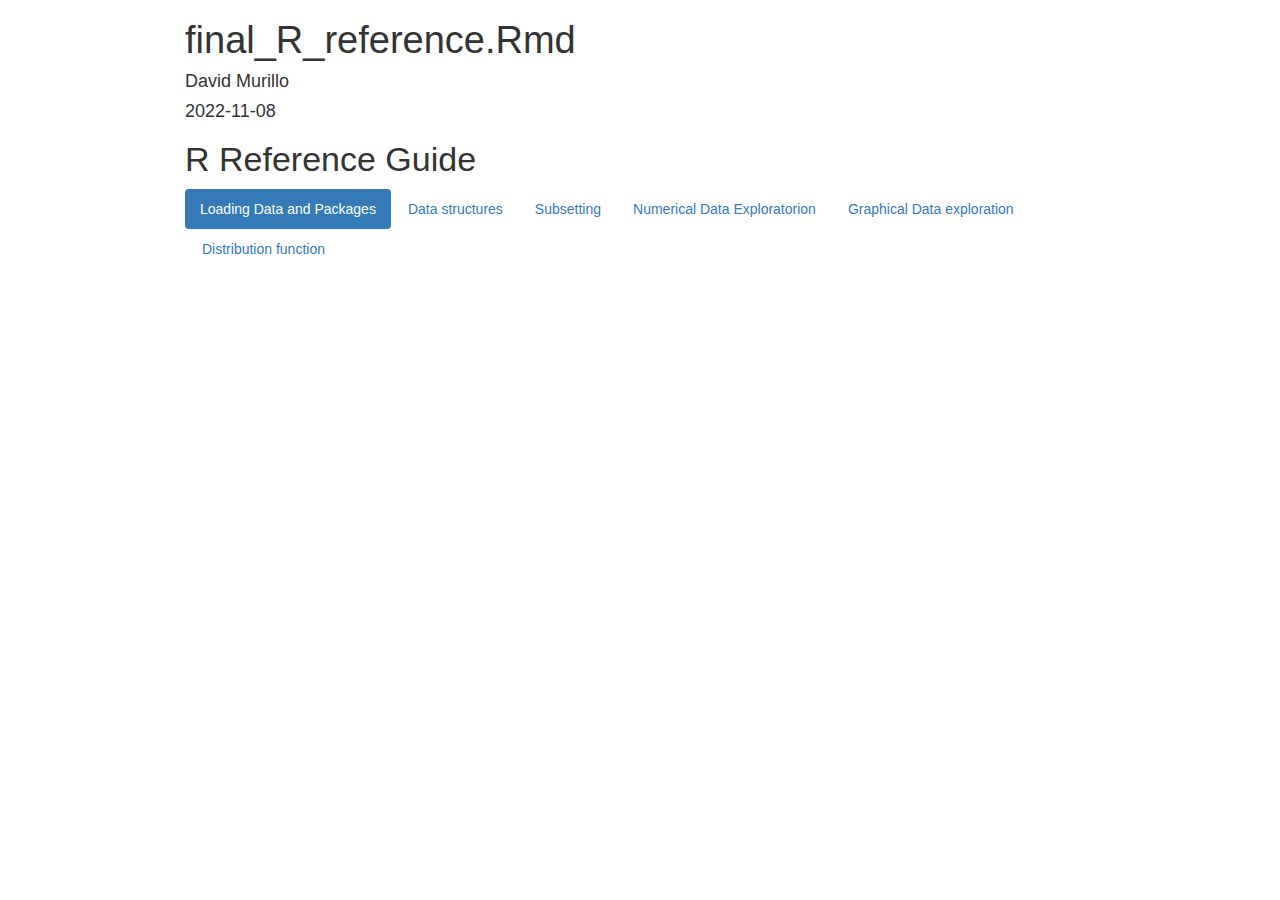
==== docs/final_R_reference.html @ 064cb868 "Add files via upload" ====
<!DOCTYPE html>

<html>

<head>

<meta charset="utf-8" />
<meta name="generator" content="pandoc" />
<meta http-equiv="X-UA-Compatible" content="IE=EDGE" />


<meta name="author" content="David Murillo" />

<meta name="date" content="2022-11-08" />

<title>final_R_reference.Rmd</title>

<script>// Pandoc 2.9 adds attributes on both header and div. We remove the former (to
// be compatible with the behavior of Pandoc < 2.8).
document.addEventListener('DOMContentLoaded', function(e) {
  var hs = document.querySelectorAll("div.section[class*='level'] > :first-child");
  var i, h, a;
  for (i = 0; i < hs.length; i++) {
    h = hs[i];
    if (!/^h[1-6]$/i.test(h.tagName)) continue;  // it should be a header h1-h6
    a = h.attributes;
    while (a.length > 0) h.removeAttribute(a[0].name);
  }
});
</script>
<script>/*! jQuery v3.6.0 | (c) OpenJS Foundation and other contributors | jquery.org/license */
!function(e,t){"use strict";"object"==typeof module&&"object"==typeof module.exports?module.exports=e.document?t(e,!0):function(e){if(!e.document)throw new Error("jQuery requires a window with a document");return t(e)}:t(e)}("undefined"!=typeof window?window:this,function(C,e){"use strict";var t=[],r=Object.getPrototypeOf,s=t.slice,g=t.flat?function(e){return t.flat.call(e)}:function(e){return t.concat.apply([],e)},u=t.push,i=t.indexOf,n={},o=n.toString,v=n.hasOwnProperty,a=v.toString,l=a.call(Object),y={},m=function(e){return"function"==typeof e&&"number"!=typeof e.nodeType&&"function"!=typeof e.item},x=function(e){return null!=e&&e===e.window},E=C.document,c={type:!0,src:!0,nonce:!0,noModule:!0};function b(e,t,n){var r,i,o=(n=n||E).createElement("script");if(o.text=e,t)for(r in c)(i=t[r]||t.getAttribute&&t.getAttribute(r))&&o.setAttribute(r,i);n.head.appendChild(o).parentNode.removeChild(o)}function w(e){return null==e?e+"":"object"==typeof e||"function"==typeof e?n[o.call(e)]||"object":typeof e}var f="3.6.0",S=function(e,t){return new S.fn.init(e,t)};function p(e){var t=!!e&&"length"in e&&e.length,n=w(e);return!m(e)&&!x(e)&&("array"===n||0===t||"number"==typeof t&&0<t&&t-1 in e)}S.fn=S.prototype={jquery:f,constructor:S,length:0,toArray:function(){return s.call(this)},get:function(e){return null==e?s.call(this):e<0?this[e+this.length]:this[e]},pushStack:function(e){var t=S.merge(this.constructor(),e);return t.prevObject=this,t},each:function(e){return S.each(this,e)},map:function(n){return this.pushStack(S.map(this,function(e,t){return n.call(e,t,e)}))},slice:function(){return this.pushStack(s.apply(this,arguments))},first:function(){return this.eq(0)},last:function(){return this.eq(-1)},even:function(){return this.pushStack(S.grep(this,function(e,t){return(t+1)%2}))},odd:function(){return this.pushStack(S.grep(this,function(e,t){return t%2}))},eq:function(e){var t=this.length,n=+e+(e<0?t:0);return this.pushStack(0<=n&&n<t?[this[n]]:[])},end:function(){return this.prevObject||this.constructor()},push:u,sort:t.sort,splice:t.splice},S.extend=S.fn.extend=function(){var e,t,n,r,i,o,a=arguments[0]||{},s=1,u=arguments.length,l=!1;for("boolean"==typeof a&&(l=a,a=arguments[s]||{},s++),"object"==typeof a||m(a)||(a={}),s===u&&(a=this,s--);s<u;s++)if(null!=(e=arguments[s]))for(t in e)r=e[t],"__proto__"!==t&&a!==r&&(l&&r&&(S.isPlainObject(r)||(i=Array.isArray(r)))?(n=a[t],o=i&&!Array.isArray(n)?[]:i||S.isPlainObject(n)?n:{},i=!1,a[t]=S.extend(l,o,r)):void 0!==r&&(a[t]=r));return a},S.extend({expando:"jQuery"+(f+Math.random()).replace(/\D/g,""),isReady:!0,error:function(e){throw new Error(e)},noop:function(){},isPlainObject:function(e){var t,n;return!(!e||"[object Object]"!==o.call(e))&&(!(t=r(e))||"function"==typeof(n=v.call(t,"constructor")&&t.constructor)&&a.call(n)===l)},isEmptyObject:function(e){var t;for(t in e)return!1;return!0},globalEval:function(e,t,n){b(e,{nonce:t&&t.nonce},n)},each:function(e,t){var n,r=0;if(p(e)){for(n=e.length;r<n;r++)if(!1===t.call(e[r],r,e[r]))break}else for(r in e)if(!1===t.call(e[r],r,e[r]))break;return e},makeArray:function(e,t){var n=t||[];return null!=e&&(p(Object(e))?S.merge(n,"string"==typeof e?[e]:e):u.call(n,e)),n},inArray:function(e,t,n){return null==t?-1:i.call(t,e,n)},merge:function(e,t){for(var n=+t.length,r=0,i=e.length;r<n;r++)e[i++]=t[r];return e.length=i,e},grep:function(e,t,n){for(var r=[],i=0,o=e.length,a=!n;i<o;i++)!t(e[i],i)!==a&&r.push(e[i]);return r},map:function(e,t,n){var r,i,o=0,a=[];if(p(e))for(r=e.length;o<r;o++)null!=(i=t(e[o],o,n))&&a.push(i);else for(o in e)null!=(i=t(e[o],o,n))&&a.push(i);return g(a)},guid:1,support:y}),"function"==typeof Symbol&&(S.fn[Symbol.iterator]=t[Symbol.iterator]),S.each("Boolean Number String Function Array Date RegExp Object Error Symbol".split(" "),function(e,t){n["[object "+t+"]"]=t.toLowerCase()});var d=function(n){var e,d,b,o,i,h,f,g,w,u,l,T,C,a,E,v,s,c,y,S="sizzle"+1*new Date,p=n.document,k=0,r=0,m=ue(),x=ue(),A=ue(),N=ue(),j=function(e,t){return e===t&&(l=!0),0},D={}.hasOwnProperty,t=[],q=t.pop,L=t.push,H=t.push,O=t.slice,P=function(e,t){for(var n=0,r=e.length;n<r;n++)if(e[n]===t)return n;return-1},R="checked|selected|async|autofocus|autoplay|controls|defer|disabled|hidden|ismap|loop|multiple|open|readonly|required|scoped",M="[\\x20\\t\\r\\n\\f]",I="(?:\\\\[\\da-fA-F]{1,6}"+M+"?|\\\\[^\\r\\n\\f]|[\\w-]|[^\0-\\x7f])+",W="\\["+M+"*("+I+")(?:"+M+"*([*^$|!~]?=)"+M+"*(?:'((?:\\\\.|[^\\\\'])*)'|\"((?:\\\\.|[^\\\\\"])*)\"|("+I+"))|)"+M+"*\\]",F=":("+I+")(?:\\((('((?:\\\\.|[^\\\\'])*)'|\"((?:\\\\.|[^\\\\\"])*)\")|((?:\\\\.|[^\\\\()[\\]]|"+W+")*)|.*)\\)|)",B=new RegExp(M+"+","g"),$=new RegExp("^"+M+"+|((?:^|[^\\\\])(?:\\\\.)*)"+M+"+$","g"),_=new RegExp("^"+M+"*,"+M+"*"),z=new RegExp("^"+M+"*([>+~]|"+M+")"+M+"*"),U=new RegExp(M+"|>"),X=new RegExp(F),V=new RegExp("^"+I+"$"),G={ID:new RegExp("^#("+I+")"),CLASS:new RegExp("^\\.("+I+")"),TAG:new RegExp("^("+I+"|[*])"),ATTR:new RegExp("^"+W),PSEUDO:new RegExp("^"+F),CHILD:new RegExp("^:(only|first|last|nth|nth-last)-(child|of-type)(?:\\("+M+"*(even|odd|(([+-]|)(\\d*)n|)"+M+"*(?:([+-]|)"+M+"*(\\d+)|))"+M+"*\\)|)","i"),bool:new RegExp("^(?:"+R+")$","i"),needsContext:new RegExp("^"+M+"*[>+~]|:(even|odd|eq|gt|lt|nth|first|last)(?:\\("+M+"*((?:-\\d)?\\d*)"+M+"*\\)|)(?=[^-]|$)","i")},Y=/HTML$/i,Q=/^(?:input|select|textarea|button)$/i,J=/^h\d$/i,K=/^[^{]+\{\s*\[native \w/,Z=/^(?:#([\w-]+)|(\w+)|\.([\w-]+))$/,ee=/[+~]/,te=new RegExp("\\\\[\\da-fA-F]{1,6}"+M+"?|\\\\([^\\r\\n\\f])","g"),ne=function(e,t){var n="0x"+e.slice(1)-65536;return t||(n<0?String.fromCharCode(n+65536):String.fromCharCode(n>>10|55296,1023&n|56320))},re=/([\0-\x1f\x7f]|^-?\d)|^-$|[^\0-\x1f\x7f-\uFFFF\w-]/g,ie=function(e,t){return t?"\0"===e?"\ufffd":e.slice(0,-1)+"\\"+e.charCodeAt(e.length-1).toString(16)+" ":"\\"+e},oe=function(){T()},ae=be(function(e){return!0===e.disabled&&"fieldset"===e.nodeName.toLowerCase()},{dir:"parentNode",next:"legend"});try{H.apply(t=O.call(p.childNodes),p.childNodes),t[p.childNodes.length].nodeType}catch(e){H={apply:t.length?function(e,t){L.apply(e,O.call(t))}:function(e,t){var n=e.length,r=0;while(e[n++]=t[r++]);e.length=n-1}}}function se(t,e,n,r){var i,o,a,s,u,l,c,f=e&&e.ownerDocument,p=e?e.nodeType:9;if(n=n||[],"string"!=typeof t||!t||1!==p&&9!==p&&11!==p)return n;if(!r&&(T(e),e=e||C,E)){if(11!==p&&(u=Z.exec(t)))if(i=u[1]){if(9===p){if(!(a=e.getElementById(i)))return n;if(a.id===i)return n.push(a),n}else if(f&&(a=f.getElementById(i))&&y(e,a)&&a.id===i)return n.push(a),n}else{if(u[2])return H.apply(n,e.getElementsByTagName(t)),n;if((i=u[3])&&d.getElementsByClassName&&e.getElementsByClassName)return H.apply(n,e.getElementsByClassName(i)),n}if(d.qsa&&!N[t+" "]&&(!v||!v.test(t))&&(1!==p||"object"!==e.nodeName.toLowerCase())){if(c=t,f=e,1===p&&(U.test(t)||z.test(t))){(f=ee.test(t)&&ye(e.parentNode)||e)===e&&d.scope||((s=e.getAttribute("id"))?s=s.replace(re,ie):e.setAttribute("id",s=S)),o=(l=h(t)).length;while(o--)l[o]=(s?"#"+s:":scope")+" "+xe(l[o]);c=l.join(",")}try{return H.apply(n,f.querySelectorAll(c)),n}catch(e){N(t,!0)}finally{s===S&&e.removeAttribute("id")}}}return g(t.replace($,"$1"),e,n,r)}function ue(){var r=[];return function e(t,n){return r.push(t+" ")>b.cacheLength&&delete e[r.shift()],e[t+" "]=n}}function le(e){return e[S]=!0,e}function ce(e){var t=C.createElement("fieldset");try{return!!e(t)}catch(e){return!1}finally{t.parentNode&&t.parentNode.removeChild(t),t=null}}function fe(e,t){var n=e.split("|"),r=n.length;while(r--)b.attrHandle[n[r]]=t}function pe(e,t){var n=t&&e,r=n&&1===e.nodeType&&1===t.nodeType&&e.sourceIndex-t.sourceIndex;if(r)return r;if(n)while(n=n.nextSibling)if(n===t)return-1;return e?1:-1}function de(t){return function(e){return"input"===e.nodeName.toLowerCase()&&e.type===t}}function he(n){return function(e){var t=e.nodeName.toLowerCase();return("input"===t||"button"===t)&&e.type===n}}function ge(t){return function(e){return"form"in e?e.parentNode&&!1===e.disabled?"label"in e?"label"in e.parentNode?e.parentNode.disabled===t:e.disabled===t:e.isDisabled===t||e.isDisabled!==!t&&ae(e)===t:e.disabled===t:"label"in e&&e.disabled===t}}function ve(a){return le(function(o){return o=+o,le(function(e,t){var n,r=a([],e.length,o),i=r.length;while(i--)e[n=r[i]]&&(e[n]=!(t[n]=e[n]))})})}function ye(e){return e&&"undefined"!=typeof e.getElementsByTagName&&e}for(e in d=se.support={},i=se.isXML=function(e){var t=e&&e.namespaceURI,n=e&&(e.ownerDocument||e).documentElement;return!Y.test(t||n&&n.nodeName||"HTML")},T=se.setDocument=function(e){var t,n,r=e?e.ownerDocument||e:p;return r!=C&&9===r.nodeType&&r.documentElement&&(a=(C=r).documentElement,E=!i(C),p!=C&&(n=C.defaultView)&&n.top!==n&&(n.addEventListener?n.addEventListener("unload",oe,!1):n.attachEvent&&n.attachEvent("onunload",oe)),d.scope=ce(function(e){return a.appendChild(e).appendChild(C.createElement("div")),"undefined"!=typeof e.querySelectorAll&&!e.querySelectorAll(":scope fieldset div").length}),d.attributes=ce(function(e){return e.className="i",!e.getAttribute("className")}),d.getElementsByTagName=ce(function(e){return e.appendChild(C.createComment("")),!e.getElementsByTagName("*").length}),d.getElementsByClassName=K.test(C.getElementsByClassName),d.getById=ce(function(e){return a.appendChild(e).id=S,!C.getElementsByName||!C.getElementsByName(S).length}),d.getById?(b.filter.ID=function(e){var t=e.replace(te,ne);return function(e){return e.getAttribute("id")===t}},b.find.ID=function(e,t){if("undefined"!=typeof t.getElementById&&E){var n=t.getElementById(e);return n?[n]:[]}}):(b.filter.ID=function(e){var n=e.replace(te,ne);return function(e){var t="undefined"!=typeof e.getAttributeNode&&e.getAttributeNode("id");return t&&t.value===n}},b.find.ID=function(e,t){if("undefined"!=typeof t.getElementById&&E){var n,r,i,o=t.getElementById(e);if(o){if((n=o.getAttributeNode("id"))&&n.value===e)return[o];i=t.getElementsByName(e),r=0;while(o=i[r++])if((n=o.getAttributeNode("id"))&&n.value===e)return[o]}return[]}}),b.find.TAG=d.getElementsByTagName?function(e,t){return"undefined"!=typeof t.getElementsByTagName?t.getElementsByTagName(e):d.qsa?t.querySelectorAll(e):void 0}:function(e,t){var n,r=[],i=0,o=t.getElementsByTagName(e);if("*"===e){while(n=o[i++])1===n.nodeType&&r.push(n);return r}return o},b.find.CLASS=d.getElementsByClassName&&function(e,t){if("undefined"!=typeof t.getElementsByClassName&&E)return t.getElementsByClassName(e)},s=[],v=[],(d.qsa=K.test(C.querySelectorAll))&&(ce(function(e){var t;a.appendChild(e).innerHTML="<a id='"+S+"'></a><select id='"+S+"-\r\\' msallowcapture=''><option selected=''></option></select>",e.querySelectorAll("[msallowcapture^='']").length&&v.push("[*^$]="+M+"*(?:''|\"\")"),e.querySelectorAll("[selected]").length||v.push("\\["+M+"*(?:value|"+R+")"),e.querySelectorAll("[id~="+S+"-]").length||v.push("~="),(t=C.createElement("input")).setAttribute("name",""),e.appendChild(t),e.querySelectorAll("[name='']").length||v.push("\\["+M+"*name"+M+"*="+M+"*(?:''|\"\")"),e.querySelectorAll(":checked").length||v.push(":checked"),e.querySelectorAll("a#"+S+"+*").length||v.push(".#.+[+~]"),e.querySelectorAll("\\\f"),v.push("[\\r\\n\\f]")}),ce(function(e){e.innerHTML="<a href='' disabled='disabled'></a><select disabled='disabled'><option/></select>";var t=C.createElement("input");t.setAttribute("type","hidden"),e.appendChild(t).setAttribute("name","D"),e.querySelectorAll("[name=d]").length&&v.push("name"+M+"*[*^$|!~]?="),2!==e.querySelectorAll(":enabled").length&&v.push(":enabled",":disabled"),a.appendChild(e).disabled=!0,2!==e.querySelectorAll(":disabled").length&&v.push(":enabled",":disabled"),e.querySelectorAll("*,:x"),v.push(",.*:")})),(d.matchesSelector=K.test(c=a.matches||a.webkitMatchesSelector||a.mozMatchesSelector||a.oMatchesSelector||a.msMatchesSelector))&&ce(function(e){d.disconnectedMatch=c.call(e,"*"),c.call(e,"[s!='']:x"),s.push("!=",F)}),v=v.length&&new RegExp(v.join("|")),s=s.length&&new RegExp(s.join("|")),t=K.test(a.compareDocumentPosition),y=t||K.test(a.contains)?function(e,t){var n=9===e.nodeType?e.documentElement:e,r=t&&t.parentNode;return e===r||!(!r||1!==r.nodeType||!(n.contains?n.contains(r):e.compareDocumentPosition&&16&e.compareDocumentPosition(r)))}:function(e,t){if(t)while(t=t.parentNode)if(t===e)return!0;return!1},j=t?function(e,t){if(e===t)return l=!0,0;var n=!e.compareDocumentPosition-!t.compareDocumentPosition;return n||(1&(n=(e.ownerDocument||e)==(t.ownerDocument||t)?e.compareDocumentPosition(t):1)||!d.sortDetached&&t.compareDocumentPosition(e)===n?e==C||e.ownerDocument==p&&y(p,e)?-1:t==C||t.ownerDocument==p&&y(p,t)?1:u?P(u,e)-P(u,t):0:4&n?-1:1)}:function(e,t){if(e===t)return l=!0,0;var n,r=0,i=e.parentNode,o=t.parentNode,a=[e],s=[t];if(!i||!o)return e==C?-1:t==C?1:i?-1:o?1:u?P(u,e)-P(u,t):0;if(i===o)return pe(e,t);n=e;while(n=n.parentNode)a.unshift(n);n=t;while(n=n.parentNode)s.unshift(n);while(a[r]===s[r])r++;return r?pe(a[r],s[r]):a[r]==p?-1:s[r]==p?1:0}),C},se.matches=function(e,t){return se(e,null,null,t)},se.matchesSelector=function(e,t){if(T(e),d.matchesSelector&&E&&!N[t+" "]&&(!s||!s.test(t))&&(!v||!v.test(t)))try{var n=c.call(e,t);if(n||d.disconnectedMatch||e.document&&11!==e.document.nodeType)return n}catch(e){N(t,!0)}return 0<se(t,C,null,[e]).length},se.contains=function(e,t){return(e.ownerDocument||e)!=C&&T(e),y(e,t)},se.attr=function(e,t){(e.ownerDocument||e)!=C&&T(e);var n=b.attrHandle[t.toLowerCase()],r=n&&D.call(b.attrHandle,t.toLowerCase())?n(e,t,!E):void 0;return void 0!==r?r:d.attributes||!E?e.getAttribute(t):(r=e.getAttributeNode(t))&&r.specified?r.value:null},se.escape=function(e){return(e+"").replace(re,ie)},se.error=function(e){throw new Error("Syntax error, unrecognized expression: "+e)},se.uniqueSort=function(e){var t,n=[],r=0,i=0;if(l=!d.detectDuplicates,u=!d.sortStable&&e.slice(0),e.sort(j),l){while(t=e[i++])t===e[i]&&(r=n.push(i));while(r--)e.splice(n[r],1)}return u=null,e},o=se.getText=function(e){var t,n="",r=0,i=e.nodeType;if(i){if(1===i||9===i||11===i){if("string"==typeof e.textContent)return e.textContent;for(e=e.firstChild;e;e=e.nextSibling)n+=o(e)}else if(3===i||4===i)return e.nodeValue}else while(t=e[r++])n+=o(t);return n},(b=se.selectors={cacheLength:50,createPseudo:le,match:G,attrHandle:{},find:{},relative:{">":{dir:"parentNode",first:!0}," ":{dir:"parentNode"},"+":{dir:"previousSibling",first:!0},"~":{dir:"previousSibling"}},preFilter:{ATTR:function(e){return e[1]=e[1].replace(te,ne),e[3]=(e[3]||e[4]||e[5]||"").replace(te,ne),"~="===e[2]&&(e[3]=" "+e[3]+" "),e.slice(0,4)},CHILD:function(e){return e[1]=e[1].toLowerCase(),"nth"===e[1].slice(0,3)?(e[3]||se.error(e[0]),e[4]=+(e[4]?e[5]+(e[6]||1):2*("even"===e[3]||"odd"===e[3])),e[5]=+(e[7]+e[8]||"odd"===e[3])):e[3]&&se.error(e[0]),e},PSEUDO:function(e){var t,n=!e[6]&&e[2];return G.CHILD.test(e[0])?null:(e[3]?e[2]=e[4]||e[5]||"":n&&X.test(n)&&(t=h(n,!0))&&(t=n.indexOf(")",n.length-t)-n.length)&&(e[0]=e[0].slice(0,t),e[2]=n.slice(0,t)),e.slice(0,3))}},filter:{TAG:function(e){var t=e.replace(te,ne).toLowerCase();return"*"===e?function(){return!0}:function(e){return e.nodeName&&e.nodeName.toLowerCase()===t}},CLASS:function(e){var t=m[e+" "];return t||(t=new RegExp("(^|"+M+")"+e+"("+M+"|$)"))&&m(e,function(e){return t.test("string"==typeof e.className&&e.className||"undefined"!=typeof e.getAttribute&&e.getAttribute("class")||"")})},ATTR:function(n,r,i){return function(e){var t=se.attr(e,n);return null==t?"!="===r:!r||(t+="","="===r?t===i:"!="===r?t!==i:"^="===r?i&&0===t.indexOf(i):"*="===r?i&&-1<t.indexOf(i):"$="===r?i&&t.slice(-i.length)===i:"~="===r?-1<(" "+t.replace(B," ")+" ").indexOf(i):"|="===r&&(t===i||t.slice(0,i.length+1)===i+"-"))}},CHILD:function(h,e,t,g,v){var y="nth"!==h.slice(0,3),m="last"!==h.slice(-4),x="of-type"===e;return 1===g&&0===v?function(e){return!!e.parentNode}:function(e,t,n){var r,i,o,a,s,u,l=y!==m?"nextSibling":"previousSibling",c=e.parentNode,f=x&&e.nodeName.toLowerCase(),p=!n&&!x,d=!1;if(c){if(y){while(l){a=e;while(a=a[l])if(x?a.nodeName.toLowerCase()===f:1===a.nodeType)return!1;u=l="only"===h&&!u&&"nextSibling"}return!0}if(u=[m?c.firstChild:c.lastChild],m&&p){d=(s=(r=(i=(o=(a=c)[S]||(a[S]={}))[a.uniqueID]||(o[a.uniqueID]={}))[h]||[])[0]===k&&r[1])&&r[2],a=s&&c.childNodes[s];while(a=++s&&a&&a[l]||(d=s=0)||u.pop())if(1===a.nodeType&&++d&&a===e){i[h]=[k,s,d];break}}else if(p&&(d=s=(r=(i=(o=(a=e)[S]||(a[S]={}))[a.uniqueID]||(o[a.uniqueID]={}))[h]||[])[0]===k&&r[1]),!1===d)while(a=++s&&a&&a[l]||(d=s=0)||u.pop())if((x?a.nodeName.toLowerCase()===f:1===a.nodeType)&&++d&&(p&&((i=(o=a[S]||(a[S]={}))[a.uniqueID]||(o[a.uniqueID]={}))[h]=[k,d]),a===e))break;return(d-=v)===g||d%g==0&&0<=d/g}}},PSEUDO:function(e,o){var t,a=b.pseudos[e]||b.setFilters[e.toLowerCase()]||se.error("unsupported pseudo: "+e);return a[S]?a(o):1<a.length?(t=[e,e,"",o],b.setFilters.hasOwnProperty(e.toLowerCase())?le(function(e,t){var n,r=a(e,o),i=r.length;while(i--)e[n=P(e,r[i])]=!(t[n]=r[i])}):function(e){return a(e,0,t)}):a}},pseudos:{not:le(function(e){var r=[],i=[],s=f(e.replace($,"$1"));return s[S]?le(function(e,t,n,r){var i,o=s(e,null,r,[]),a=e.length;while(a--)(i=o[a])&&(e[a]=!(t[a]=i))}):function(e,t,n){return r[0]=e,s(r,null,n,i),r[0]=null,!i.pop()}}),has:le(function(t){return function(e){return 0<se(t,e).length}}),contains:le(function(t){return t=t.replace(te,ne),function(e){return-1<(e.textContent||o(e)).indexOf(t)}}),lang:le(function(n){return V.test(n||"")||se.error("unsupported lang: "+n),n=n.replace(te,ne).toLowerCase(),function(e){var t;do{if(t=E?e.lang:e.getAttribute("xml:lang")||e.getAttribute("lang"))return(t=t.toLowerCase())===n||0===t.indexOf(n+"-")}while((e=e.parentNode)&&1===e.nodeType);return!1}}),target:function(e){var t=n.location&&n.location.hash;return t&&t.slice(1)===e.id},root:function(e){return e===a},focus:function(e){return e===C.activeElement&&(!C.hasFocus||C.hasFocus())&&!!(e.type||e.href||~e.tabIndex)},enabled:ge(!1),disabled:ge(!0),checked:function(e){var t=e.nodeName.toLowerCase();return"input"===t&&!!e.checked||"option"===t&&!!e.selected},selected:function(e){return e.parentNode&&e.parentNode.selectedIndex,!0===e.selected},empty:function(e){for(e=e.firstChild;e;e=e.nextSibling)if(e.nodeType<6)return!1;return!0},parent:function(e){return!b.pseudos.empty(e)},header:function(e){return J.test(e.nodeName)},input:function(e){return Q.test(e.nodeName)},button:function(e){var t=e.nodeName.toLowerCase();return"input"===t&&"button"===e.type||"button"===t},text:function(e){var t;return"input"===e.nodeName.toLowerCase()&&"text"===e.type&&(null==(t=e.getAttribute("type"))||"text"===t.toLowerCase())},first:ve(function(){return[0]}),last:ve(function(e,t){return[t-1]}),eq:ve(function(e,t,n){return[n<0?n+t:n]}),even:ve(function(e,t){for(var n=0;n<t;n+=2)e.push(n);return e}),odd:ve(function(e,t){for(var n=1;n<t;n+=2)e.push(n);return e}),lt:ve(function(e,t,n){for(var r=n<0?n+t:t<n?t:n;0<=--r;)e.push(r);return e}),gt:ve(function(e,t,n){for(var r=n<0?n+t:n;++r<t;)e.push(r);return e})}}).pseudos.nth=b.pseudos.eq,{radio:!0,checkbox:!0,file:!0,password:!0,image:!0})b.pseudos[e]=de(e);for(e in{submit:!0,reset:!0})b.pseudos[e]=he(e);function me(){}function xe(e){for(var t=0,n=e.length,r="";t<n;t++)r+=e[t].value;return r}function be(s,e,t){var u=e.dir,l=e.next,c=l||u,f=t&&"parentNode"===c,p=r++;return e.first?function(e,t,n){while(e=e[u])if(1===e.nodeType||f)return s(e,t,n);return!1}:function(e,t,n){var r,i,o,a=[k,p];if(n){while(e=e[u])if((1===e.nodeType||f)&&s(e,t,n))return!0}else while(e=e[u])if(1===e.nodeType||f)if(i=(o=e[S]||(e[S]={}))[e.uniqueID]||(o[e.uniqueID]={}),l&&l===e.nodeName.toLowerCase())e=e[u]||e;else{if((r=i[c])&&r[0]===k&&r[1]===p)return a[2]=r[2];if((i[c]=a)[2]=s(e,t,n))return!0}return!1}}function we(i){return 1<i.length?function(e,t,n){var r=i.length;while(r--)if(!i[r](e,t,n))return!1;return!0}:i[0]}function Te(e,t,n,r,i){for(var o,a=[],s=0,u=e.length,l=null!=t;s<u;s++)(o=e[s])&&(n&&!n(o,r,i)||(a.push(o),l&&t.push(s)));return a}function Ce(d,h,g,v,y,e){return v&&!v[S]&&(v=Ce(v)),y&&!y[S]&&(y=Ce(y,e)),le(function(e,t,n,r){var i,o,a,s=[],u=[],l=t.length,c=e||function(e,t,n){for(var r=0,i=t.length;r<i;r++)se(e,t[r],n);return n}(h||"*",n.nodeType?[n]:n,[]),f=!d||!e&&h?c:Te(c,s,d,n,r),p=g?y||(e?d:l||v)?[]:t:f;if(g&&g(f,p,n,r),v){i=Te(p,u),v(i,[],n,r),o=i.length;while(o--)(a=i[o])&&(p[u[o]]=!(f[u[o]]=a))}if(e){if(y||d){if(y){i=[],o=p.length;while(o--)(a=p[o])&&i.push(f[o]=a);y(null,p=[],i,r)}o=p.length;while(o--)(a=p[o])&&-1<(i=y?P(e,a):s[o])&&(e[i]=!(t[i]=a))}}else p=Te(p===t?p.splice(l,p.length):p),y?y(null,t,p,r):H.apply(t,p)})}function Ee(e){for(var i,t,n,r=e.length,o=b.relative[e[0].type],a=o||b.relative[" "],s=o?1:0,u=be(function(e){return e===i},a,!0),l=be(function(e){return-1<P(i,e)},a,!0),c=[function(e,t,n){var r=!o&&(n||t!==w)||((i=t).nodeType?u(e,t,n):l(e,t,n));return i=null,r}];s<r;s++)if(t=b.relative[e[s].type])c=[be(we(c),t)];else{if((t=b.filter[e[s].type].apply(null,e[s].matches))[S]){for(n=++s;n<r;n++)if(b.relative[e[n].type])break;return Ce(1<s&&we(c),1<s&&xe(e.slice(0,s-1).concat({value:" "===e[s-2].type?"*":""})).replace($,"$1"),t,s<n&&Ee(e.slice(s,n)),n<r&&Ee(e=e.slice(n)),n<r&&xe(e))}c.push(t)}return we(c)}return me.prototype=b.filters=b.pseudos,b.setFilters=new me,h=se.tokenize=function(e,t){var n,r,i,o,a,s,u,l=x[e+" "];if(l)return t?0:l.slice(0);a=e,s=[],u=b.preFilter;while(a){for(o in n&&!(r=_.exec(a))||(r&&(a=a.slice(r[0].length)||a),s.push(i=[])),n=!1,(r=z.exec(a))&&(n=r.shift(),i.push({value:n,type:r[0].replace($," ")}),a=a.slice(n.length)),b.filter)!(r=G[o].exec(a))||u[o]&&!(r=u[o](r))||(n=r.shift(),i.push({value:n,type:o,matches:r}),a=a.slice(n.length));if(!n)break}return t?a.length:a?se.error(e):x(e,s).slice(0)},f=se.compile=function(e,t){var n,v,y,m,x,r,i=[],o=[],a=A[e+" "];if(!a){t||(t=h(e)),n=t.length;while(n--)(a=Ee(t[n]))[S]?i.push(a):o.push(a);(a=A(e,(v=o,m=0<(y=i).length,x=0<v.length,r=function(e,t,n,r,i){var o,a,s,u=0,l="0",c=e&&[],f=[],p=w,d=e||x&&b.find.TAG("*",i),h=k+=null==p?1:Math.random()||.1,g=d.length;for(i&&(w=t==C||t||i);l!==g&&null!=(o=d[l]);l++){if(x&&o){a=0,t||o.ownerDocument==C||(T(o),n=!E);while(s=v[a++])if(s(o,t||C,n)){r.push(o);break}i&&(k=h)}m&&((o=!s&&o)&&u--,e&&c.push(o))}if(u+=l,m&&l!==u){a=0;while(s=y[a++])s(c,f,t,n);if(e){if(0<u)while(l--)c[l]||f[l]||(f[l]=q.call(r));f=Te(f)}H.apply(r,f),i&&!e&&0<f.length&&1<u+y.length&&se.uniqueSort(r)}return i&&(k=h,w=p),c},m?le(r):r))).selector=e}return a},g=se.select=function(e,t,n,r){var i,o,a,s,u,l="function"==typeof e&&e,c=!r&&h(e=l.selector||e);if(n=n||[],1===c.length){if(2<(o=c[0]=c[0].slice(0)).length&&"ID"===(a=o[0]).type&&9===t.nodeType&&E&&b.relative[o[1].type]){if(!(t=(b.find.ID(a.matches[0].replace(te,ne),t)||[])[0]))return n;l&&(t=t.parentNode),e=e.slice(o.shift().value.length)}i=G.needsContext.test(e)?0:o.length;while(i--){if(a=o[i],b.relative[s=a.type])break;if((u=b.find[s])&&(r=u(a.matches[0].replace(te,ne),ee.test(o[0].type)&&ye(t.parentNode)||t))){if(o.splice(i,1),!(e=r.length&&xe(o)))return H.apply(n,r),n;break}}}return(l||f(e,c))(r,t,!E,n,!t||ee.test(e)&&ye(t.parentNode)||t),n},d.sortStable=S.split("").sort(j).join("")===S,d.detectDuplicates=!!l,T(),d.sortDetached=ce(function(e){return 1&e.compareDocumentPosition(C.createElement("fieldset"))}),ce(function(e){return e.innerHTML="<a href='#'></a>","#"===e.firstChild.getAttribute("href")})||fe("type|href|height|width",function(e,t,n){if(!n)return e.getAttribute(t,"type"===t.toLowerCase()?1:2)}),d.attributes&&ce(function(e){return e.innerHTML="<input/>",e.firstChild.setAttribute("value",""),""===e.firstChild.getAttribute("value")})||fe("value",function(e,t,n){if(!n&&"input"===e.nodeName.toLowerCase())return e.defaultValue}),ce(function(e){return null==e.getAttribute("disabled")})||fe(R,function(e,t,n){var r;if(!n)return!0===e[t]?t.toLowerCase():(r=e.getAttributeNode(t))&&r.specified?r.value:null}),se}(C);S.find=d,S.expr=d.selectors,S.expr[":"]=S.expr.pseudos,S.uniqueSort=S.unique=d.uniqueSort,S.text=d.getText,S.isXMLDoc=d.isXML,S.contains=d.contains,S.escapeSelector=d.escape;var h=function(e,t,n){var r=[],i=void 0!==n;while((e=e[t])&&9!==e.nodeType)if(1===e.nodeType){if(i&&S(e).is(n))break;r.push(e)}return r},T=function(e,t){for(var n=[];e;e=e.nextSibling)1===e.nodeType&&e!==t&&n.push(e);return n},k=S.expr.match.needsContext;function A(e,t){return e.nodeName&&e.nodeName.toLowerCase()===t.toLowerCase()}var N=/^<([a-z][^\/\0>:\x20\t\r\n\f]*)[\x20\t\r\n\f]*\/?>(?:<\/\1>|)$/i;function j(e,n,r){return m(n)?S.grep(e,function(e,t){return!!n.call(e,t,e)!==r}):n.nodeType?S.grep(e,function(e){return e===n!==r}):"string"!=typeof n?S.grep(e,function(e){return-1<i.call(n,e)!==r}):S.filter(n,e,r)}S.filter=function(e,t,n){var r=t[0];return n&&(e=":not("+e+")"),1===t.length&&1===r.nodeType?S.find.matchesSelector(r,e)?[r]:[]:S.find.matches(e,S.grep(t,function(e){return 1===e.nodeType}))},S.fn.extend({find:function(e){var t,n,r=this.length,i=this;if("string"!=typeof e)return this.pushStack(S(e).filter(function(){for(t=0;t<r;t++)if(S.contains(i[t],this))return!0}));for(n=this.pushStack([]),t=0;t<r;t++)S.find(e,i[t],n);return 1<r?S.uniqueSort(n):n},filter:function(e){return this.pushStack(j(this,e||[],!1))},not:function(e){return this.pushStack(j(this,e||[],!0))},is:function(e){return!!j(this,"string"==typeof e&&k.test(e)?S(e):e||[],!1).length}});var D,q=/^(?:\s*(<[\w\W]+>)[^>]*|#([\w-]+))$/;(S.fn.init=function(e,t,n){var r,i;if(!e)return this;if(n=n||D,"string"==typeof e){if(!(r="<"===e[0]&&">"===e[e.length-1]&&3<=e.length?[null,e,null]:q.exec(e))||!r[1]&&t)return!t||t.jquery?(t||n).find(e):this.constructor(t).find(e);if(r[1]){if(t=t instanceof S?t[0]:t,S.merge(this,S.parseHTML(r[1],t&&t.nodeType?t.ownerDocument||t:E,!0)),N.test(r[1])&&S.isPlainObject(t))for(r in t)m(this[r])?this[r](t[r]):this.attr(r,t[r]);return this}return(i=E.getElementById(r[2]))&&(this[0]=i,this.length=1),this}return e.nodeType?(this[0]=e,this.length=1,this):m(e)?void 0!==n.ready?n.ready(e):e(S):S.makeArray(e,this)}).prototype=S.fn,D=S(E);var L=/^(?:parents|prev(?:Until|All))/,H={children:!0,contents:!0,next:!0,prev:!0};function O(e,t){while((e=e[t])&&1!==e.nodeType);return e}S.fn.extend({has:function(e){var t=S(e,this),n=t.length;return this.filter(function(){for(var e=0;e<n;e++)if(S.contains(this,t[e]))return!0})},closest:function(e,t){var n,r=0,i=this.length,o=[],a="string"!=typeof e&&S(e);if(!k.test(e))for(;r<i;r++)for(n=this[r];n&&n!==t;n=n.parentNode)if(n.nodeType<11&&(a?-1<a.index(n):1===n.nodeType&&S.find.matchesSelector(n,e))){o.push(n);break}return this.pushStack(1<o.length?S.uniqueSort(o):o)},index:function(e){return e?"string"==typeof e?i.call(S(e),this[0]):i.call(this,e.jquery?e[0]:e):this[0]&&this[0].parentNode?this.first().prevAll().length:-1},add:function(e,t){return this.pushStack(S.uniqueSort(S.merge(this.get(),S(e,t))))},addBack:function(e){return this.add(null==e?this.prevObject:this.prevObject.filter(e))}}),S.each({parent:function(e){var t=e.parentNode;return t&&11!==t.nodeType?t:null},parents:function(e){return h(e,"parentNode")},parentsUntil:function(e,t,n){return h(e,"parentNode",n)},next:function(e){return O(e,"nextSibling")},prev:function(e){return O(e,"previousSibling")},nextAll:function(e){return h(e,"nextSibling")},prevAll:function(e){return h(e,"previousSibling")},nextUntil:function(e,t,n){return h(e,"nextSibling",n)},prevUntil:function(e,t,n){return h(e,"previousSibling",n)},siblings:function(e){return T((e.parentNode||{}).firstChild,e)},children:function(e){return T(e.firstChild)},contents:function(e){return null!=e.contentDocument&&r(e.contentDocument)?e.contentDocument:(A(e,"template")&&(e=e.content||e),S.merge([],e.childNodes))}},function(r,i){S.fn[r]=function(e,t){var n=S.map(this,i,e);return"Until"!==r.slice(-5)&&(t=e),t&&"string"==typeof t&&(n=S.filter(t,n)),1<this.length&&(H[r]||S.uniqueSort(n),L.test(r)&&n.reverse()),this.pushStack(n)}});var P=/[^\x20\t\r\n\f]+/g;function R(e){return e}function M(e){throw e}function I(e,t,n,r){var i;try{e&&m(i=e.promise)?i.call(e).done(t).fail(n):e&&m(i=e.then)?i.call(e,t,n):t.apply(void 0,[e].slice(r))}catch(e){n.apply(void 0,[e])}}S.Callbacks=function(r){var e,n;r="string"==typeof r?(e=r,n={},S.each(e.match(P)||[],function(e,t){n[t]=!0}),n):S.extend({},r);var i,t,o,a,s=[],u=[],l=-1,c=function(){for(a=a||r.once,o=i=!0;u.length;l=-1){t=u.shift();while(++l<s.length)!1===s[l].apply(t[0],t[1])&&r.stopOnFalse&&(l=s.length,t=!1)}r.memory||(t=!1),i=!1,a&&(s=t?[]:"")},f={add:function(){return s&&(t&&!i&&(l=s.length-1,u.push(t)),function n(e){S.each(e,function(e,t){m(t)?r.unique&&f.has(t)||s.push(t):t&&t.length&&"string"!==w(t)&&n(t)})}(arguments),t&&!i&&c()),this},remove:function(){return S.each(arguments,function(e,t){var n;while(-1<(n=S.inArray(t,s,n)))s.splice(n,1),n<=l&&l--}),this},has:function(e){return e?-1<S.inArray(e,s):0<s.length},empty:function(){return s&&(s=[]),this},disable:function(){return a=u=[],s=t="",this},disabled:function(){return!s},lock:function(){return a=u=[],t||i||(s=t=""),this},locked:function(){return!!a},fireWith:function(e,t){return a||(t=[e,(t=t||[]).slice?t.slice():t],u.push(t),i||c()),this},fire:function(){return f.fireWith(this,arguments),this},fired:function(){return!!o}};return f},S.extend({Deferred:function(e){var o=[["notify","progress",S.Callbacks("memory"),S.Callbacks("memory"),2],["resolve","done",S.Callbacks("once memory"),S.Callbacks("once memory"),0,"resolved"],["reject","fail",S.Callbacks("once memory"),S.Callbacks("once memory"),1,"rejected"]],i="pending",a={state:function(){return i},always:function(){return s.done(arguments).fail(arguments),this},"catch":function(e){return a.then(null,e)},pipe:function(){var i=arguments;return S.Deferred(function(r){S.each(o,function(e,t){var n=m(i[t[4]])&&i[t[4]];s[t[1]](function(){var e=n&&n.apply(this,arguments);e&&m(e.promise)?e.promise().progress(r.notify).done(r.resolve).fail(r.reject):r[t[0]+"With"](this,n?[e]:arguments)})}),i=null}).promise()},then:function(t,n,r){var u=0;function l(i,o,a,s){return function(){var n=this,r=arguments,e=function(){var e,t;if(!(i<u)){if((e=a.apply(n,r))===o.promise())throw new TypeError("Thenable self-resolution");t=e&&("object"==typeof e||"function"==typeof e)&&e.then,m(t)?s?t.call(e,l(u,o,R,s),l(u,o,M,s)):(u++,t.call(e,l(u,o,R,s),l(u,o,M,s),l(u,o,R,o.notifyWith))):(a!==R&&(n=void 0,r=[e]),(s||o.resolveWith)(n,r))}},t=s?e:function(){try{e()}catch(e){S.Deferred.exceptionHook&&S.Deferred.exceptionHook(e,t.stackTrace),u<=i+1&&(a!==M&&(n=void 0,r=[e]),o.rejectWith(n,r))}};i?t():(S.Deferred.getStackHook&&(t.stackTrace=S.Deferred.getStackHook()),C.setTimeout(t))}}return S.Deferred(function(e){o[0][3].add(l(0,e,m(r)?r:R,e.notifyWith)),o[1][3].add(l(0,e,m(t)?t:R)),o[2][3].add(l(0,e,m(n)?n:M))}).promise()},promise:function(e){return null!=e?S.extend(e,a):a}},s={};return S.each(o,function(e,t){var n=t[2],r=t[5];a[t[1]]=n.add,r&&n.add(function(){i=r},o[3-e][2].disable,o[3-e][3].disable,o[0][2].lock,o[0][3].lock),n.add(t[3].fire),s[t[0]]=function(){return s[t[0]+"With"](this===s?void 0:this,arguments),this},s[t[0]+"With"]=n.fireWith}),a.promise(s),e&&e.call(s,s),s},when:function(e){var n=arguments.length,t=n,r=Array(t),i=s.call(arguments),o=S.Deferred(),a=function(t){return function(e){r[t]=this,i[t]=1<arguments.length?s.call(arguments):e,--n||o.resolveWith(r,i)}};if(n<=1&&(I(e,o.done(a(t)).resolve,o.reject,!n),"pending"===o.state()||m(i[t]&&i[t].then)))return o.then();while(t--)I(i[t],a(t),o.reject);return o.promise()}});var W=/^(Eval|Internal|Range|Reference|Syntax|Type|URI)Error$/;S.Deferred.exceptionHook=function(e,t){C.console&&C.console.warn&&e&&W.test(e.name)&&C.console.warn("jQuery.Deferred exception: "+e.message,e.stack,t)},S.readyException=function(e){C.setTimeout(function(){throw e})};var F=S.Deferred();function B(){E.removeEventListener("DOMContentLoaded",B),C.removeEventListener("load",B),S.ready()}S.fn.ready=function(e){return F.then(e)["catch"](function(e){S.readyException(e)}),this},S.extend({isReady:!1,readyWait:1,ready:function(e){(!0===e?--S.readyWait:S.isReady)||(S.isReady=!0)!==e&&0<--S.readyWait||F.resolveWith(E,[S])}}),S.ready.then=F.then,"complete"===E.readyState||"loading"!==E.readyState&&!E.documentElement.doScroll?C.setTimeout(S.ready):(E.addEventListener("DOMContentLoaded",B),C.addEventListener("load",B));var $=function(e,t,n,r,i,o,a){var s=0,u=e.length,l=null==n;if("object"===w(n))for(s in i=!0,n)$(e,t,s,n[s],!0,o,a);else if(void 0!==r&&(i=!0,m(r)||(a=!0),l&&(a?(t.call(e,r),t=null):(l=t,t=function(e,t,n){return l.call(S(e),n)})),t))for(;s<u;s++)t(e[s],n,a?r:r.call(e[s],s,t(e[s],n)));return i?e:l?t.call(e):u?t(e[0],n):o},_=/^-ms-/,z=/-([a-z])/g;function U(e,t){return t.toUpperCase()}function X(e){return e.replace(_,"ms-").replace(z,U)}var V=function(e){return 1===e.nodeType||9===e.nodeType||!+e.nodeType};function G(){this.expando=S.expando+G.uid++}G.uid=1,G.prototype={cache:function(e){var t=e[this.expando];return t||(t={},V(e)&&(e.nodeType?e[this.expando]=t:Object.defineProperty(e,this.expando,{value:t,configurable:!0}))),t},set:function(e,t,n){var r,i=this.cache(e);if("string"==typeof t)i[X(t)]=n;else for(r in t)i[X(r)]=t[r];return i},get:function(e,t){return void 0===t?this.cache(e):e[this.expando]&&e[this.expando][X(t)]},access:function(e,t,n){return void 0===t||t&&"string"==typeof t&&void 0===n?this.get(e,t):(this.set(e,t,n),void 0!==n?n:t)},remove:function(e,t){var n,r=e[this.expando];if(void 0!==r){if(void 0!==t){n=(t=Array.isArray(t)?t.map(X):(t=X(t))in r?[t]:t.match(P)||[]).length;while(n--)delete r[t[n]]}(void 0===t||S.isEmptyObject(r))&&(e.nodeType?e[this.expando]=void 0:delete e[this.expando])}},hasData:function(e){var t=e[this.expando];return void 0!==t&&!S.isEmptyObject(t)}};var Y=new G,Q=new G,J=/^(?:\{[\w\W]*\}|\[[\w\W]*\])$/,K=/[A-Z]/g;function Z(e,t,n){var r,i;if(void 0===n&&1===e.nodeType)if(r="data-"+t.replace(K,"-$&").toLowerCase(),"string"==typeof(n=e.getAttribute(r))){try{n="true"===(i=n)||"false"!==i&&("null"===i?null:i===+i+""?+i:J.test(i)?JSON.parse(i):i)}catch(e){}Q.set(e,t,n)}else n=void 0;return n}S.extend({hasData:function(e){return Q.hasData(e)||Y.hasData(e)},data:function(e,t,n){return Q.access(e,t,n)},removeData:function(e,t){Q.remove(e,t)},_data:function(e,t,n){return Y.access(e,t,n)},_removeData:function(e,t){Y.remove(e,t)}}),S.fn.extend({data:function(n,e){var t,r,i,o=this[0],a=o&&o.attributes;if(void 0===n){if(this.length&&(i=Q.get(o),1===o.nodeType&&!Y.get(o,"hasDataAttrs"))){t=a.length;while(t--)a[t]&&0===(r=a[t].name).indexOf("data-")&&(r=X(r.slice(5)),Z(o,r,i[r]));Y.set(o,"hasDataAttrs",!0)}return i}return"object"==typeof n?this.each(function(){Q.set(this,n)}):$(this,function(e){var t;if(o&&void 0===e)return void 0!==(t=Q.get(o,n))?t:void 0!==(t=Z(o,n))?t:void 0;this.each(function(){Q.set(this,n,e)})},null,e,1<arguments.length,null,!0)},removeData:function(e){return this.each(function(){Q.remove(this,e)})}}),S.extend({queue:function(e,t,n){var r;if(e)return t=(t||"fx")+"queue",r=Y.get(e,t),n&&(!r||Array.isArray(n)?r=Y.access(e,t,S.makeArray(n)):r.push(n)),r||[]},dequeue:function(e,t){t=t||"fx";var n=S.queue(e,t),r=n.length,i=n.shift(),o=S._queueHooks(e,t);"inprogress"===i&&(i=n.shift(),r--),i&&("fx"===t&&n.unshift("inprogress"),delete o.stop,i.call(e,function(){S.dequeue(e,t)},o)),!r&&o&&o.empty.fire()},_queueHooks:function(e,t){var n=t+"queueHooks";return Y.get(e,n)||Y.access(e,n,{empty:S.Callbacks("once memory").add(function(){Y.remove(e,[t+"queue",n])})})}}),S.fn.extend({queue:function(t,n){var e=2;return"string"!=typeof t&&(n=t,t="fx",e--),arguments.length<e?S.queue(this[0],t):void 0===n?this:this.each(function(){var e=S.queue(this,t,n);S._queueHooks(this,t),"fx"===t&&"inprogress"!==e[0]&&S.dequeue(this,t)})},dequeue:function(e){return this.each(function(){S.dequeue(this,e)})},clearQueue:function(e){return this.queue(e||"fx",[])},promise:function(e,t){var n,r=1,i=S.Deferred(),o=this,a=this.length,s=function(){--r||i.resolveWith(o,[o])};"string"!=typeof e&&(t=e,e=void 0),e=e||"fx";while(a--)(n=Y.get(o[a],e+"queueHooks"))&&n.empty&&(r++,n.empty.add(s));return s(),i.promise(t)}});var ee=/[+-]?(?:\d*\.|)\d+(?:[eE][+-]?\d+|)/.source,te=new RegExp("^(?:([+-])=|)("+ee+")([a-z%]*)$","i"),ne=["Top","Right","Bottom","Left"],re=E.documentElement,ie=function(e){return S.contains(e.ownerDocument,e)},oe={composed:!0};re.getRootNode&&(ie=function(e){return S.contains(e.ownerDocument,e)||e.getRootNode(oe)===e.ownerDocument});var ae=function(e,t){return"none"===(e=t||e).style.display||""===e.style.display&&ie(e)&&"none"===S.css(e,"display")};function se(e,t,n,r){var i,o,a=20,s=r?function(){return r.cur()}:function(){return S.css(e,t,"")},u=s(),l=n&&n[3]||(S.cssNumber[t]?"":"px"),c=e.nodeType&&(S.cssNumber[t]||"px"!==l&&+u)&&te.exec(S.css(e,t));if(c&&c[3]!==l){u/=2,l=l||c[3],c=+u||1;while(a--)S.style(e,t,c+l),(1-o)*(1-(o=s()/u||.5))<=0&&(a=0),c/=o;c*=2,S.style(e,t,c+l),n=n||[]}return n&&(c=+c||+u||0,i=n[1]?c+(n[1]+1)*n[2]:+n[2],r&&(r.unit=l,r.start=c,r.end=i)),i}var ue={};function le(e,t){for(var n,r,i,o,a,s,u,l=[],c=0,f=e.length;c<f;c++)(r=e[c]).style&&(n=r.style.display,t?("none"===n&&(l[c]=Y.get(r,"display")||null,l[c]||(r.style.display="")),""===r.style.display&&ae(r)&&(l[c]=(u=a=o=void 0,a=(i=r).ownerDocument,s=i.nodeName,(u=ue[s])||(o=a.body.appendChild(a.createElement(s)),u=S.css(o,"display"),o.parentNode.removeChild(o),"none"===u&&(u="block"),ue[s]=u)))):"none"!==n&&(l[c]="none",Y.set(r,"display",n)));for(c=0;c<f;c++)null!=l[c]&&(e[c].style.display=l[c]);return e}S.fn.extend({show:function(){return le(this,!0)},hide:function(){return le(this)},toggle:function(e){return"boolean"==typeof e?e?this.show():this.hide():this.each(function(){ae(this)?S(this).show():S(this).hide()})}});var ce,fe,pe=/^(?:checkbox|radio)$/i,de=/<([a-z][^\/\0>\x20\t\r\n\f]*)/i,he=/^$|^module$|\/(?:java|ecma)script/i;ce=E.createDocumentFragment().appendChild(E.createElement("div")),(fe=E.createElement("input")).setAttribute("type","radio"),fe.setAttribute("checked","checked"),fe.setAttribute("name","t"),ce.appendChild(fe),y.checkClone=ce.cloneNode(!0).cloneNode(!0).lastChild.checked,ce.innerHTML="<textarea>x</textarea>",y.noCloneChecked=!!ce.cloneNode(!0).lastChild.defaultValue,ce.innerHTML="<option></option>",y.option=!!ce.lastChild;var ge={thead:[1,"<table>","</table>"],col:[2,"<table><colgroup>","</colgroup></table>"],tr:[2,"<table><tbody>","</tbody></table>"],td:[3,"<table><tbody><tr>","</tr></tbody></table>"],_default:[0,"",""]};function ve(e,t){var n;return n="undefined"!=typeof e.getElementsByTagName?e.getElementsByTagName(t||"*"):"undefined"!=typeof e.querySelectorAll?e.querySelectorAll(t||"*"):[],void 0===t||t&&A(e,t)?S.merge([e],n):n}function ye(e,t){for(var n=0,r=e.length;n<r;n++)Y.set(e[n],"globalEval",!t||Y.get(t[n],"globalEval"))}ge.tbody=ge.tfoot=ge.colgroup=ge.caption=ge.thead,ge.th=ge.td,y.option||(ge.optgroup=ge.option=[1,"<select multiple='multiple'>","</select>"]);var me=/<|&#?\w+;/;function xe(e,t,n,r,i){for(var o,a,s,u,l,c,f=t.createDocumentFragment(),p=[],d=0,h=e.length;d<h;d++)if((o=e[d])||0===o)if("object"===w(o))S.merge(p,o.nodeType?[o]:o);else if(me.test(o)){a=a||f.appendChild(t.createElement("div")),s=(de.exec(o)||["",""])[1].toLowerCase(),u=ge[s]||ge._default,a.innerHTML=u[1]+S.htmlPrefilter(o)+u[2],c=u[0];while(c--)a=a.lastChild;S.merge(p,a.childNodes),(a=f.firstChild).textContent=""}else p.push(t.createTextNode(o));f.textContent="",d=0;while(o=p[d++])if(r&&-1<S.inArray(o,r))i&&i.push(o);else if(l=ie(o),a=ve(f.appendChild(o),"script"),l&&ye(a),n){c=0;while(o=a[c++])he.test(o.type||"")&&n.push(o)}return f}var be=/^([^.]*)(?:\.(.+)|)/;function we(){return!0}function Te(){return!1}function Ce(e,t){return e===function(){try{return E.activeElement}catch(e){}}()==("focus"===t)}function Ee(e,t,n,r,i,o){var a,s;if("object"==typeof t){for(s in"string"!=typeof n&&(r=r||n,n=void 0),t)Ee(e,s,n,r,t[s],o);return e}if(null==r&&null==i?(i=n,r=n=void 0):null==i&&("string"==typeof n?(i=r,r=void 0):(i=r,r=n,n=void 0)),!1===i)i=Te;else if(!i)return e;return 1===o&&(a=i,(i=function(e){return S().off(e),a.apply(this,arguments)}).guid=a.guid||(a.guid=S.guid++)),e.each(function(){S.event.add(this,t,i,r,n)})}function Se(e,i,o){o?(Y.set(e,i,!1),S.event.add(e,i,{namespace:!1,handler:function(e){var t,n,r=Y.get(this,i);if(1&e.isTrigger&&this[i]){if(r.length)(S.event.special[i]||{}).delegateType&&e.stopPropagation();else if(r=s.call(arguments),Y.set(this,i,r),t=o(this,i),this[i](),r!==(n=Y.get(this,i))||t?Y.set(this,i,!1):n={},r!==n)return e.stopImmediatePropagation(),e.preventDefault(),n&&n.value}else r.length&&(Y.set(this,i,{value:S.event.trigger(S.extend(r[0],S.Event.prototype),r.slice(1),this)}),e.stopImmediatePropagation())}})):void 0===Y.get(e,i)&&S.event.add(e,i,we)}S.event={global:{},add:function(t,e,n,r,i){var o,a,s,u,l,c,f,p,d,h,g,v=Y.get(t);if(V(t)){n.handler&&(n=(o=n).handler,i=o.selector),i&&S.find.matchesSelector(re,i),n.guid||(n.guid=S.guid++),(u=v.events)||(u=v.events=Object.create(null)),(a=v.handle)||(a=v.handle=function(e){return"undefined"!=typeof S&&S.event.triggered!==e.type?S.event.dispatch.apply(t,arguments):void 0}),l=(e=(e||"").match(P)||[""]).length;while(l--)d=g=(s=be.exec(e[l])||[])[1],h=(s[2]||"").split(".").sort(),d&&(f=S.event.special[d]||{},d=(i?f.delegateType:f.bindType)||d,f=S.event.special[d]||{},c=S.extend({type:d,origType:g,data:r,handler:n,guid:n.guid,selector:i,needsContext:i&&S.expr.match.needsContext.test(i),namespace:h.join(".")},o),(p=u[d])||((p=u[d]=[]).delegateCount=0,f.setup&&!1!==f.setup.call(t,r,h,a)||t.addEventListener&&t.addEventListener(d,a)),f.add&&(f.add.call(t,c),c.handler.guid||(c.handler.guid=n.guid)),i?p.splice(p.delegateCount++,0,c):p.push(c),S.event.global[d]=!0)}},remove:function(e,t,n,r,i){var o,a,s,u,l,c,f,p,d,h,g,v=Y.hasData(e)&&Y.get(e);if(v&&(u=v.events)){l=(t=(t||"").match(P)||[""]).length;while(l--)if(d=g=(s=be.exec(t[l])||[])[1],h=(s[2]||"").split(".").sort(),d){f=S.event.special[d]||{},p=u[d=(r?f.delegateType:f.bindType)||d]||[],s=s[2]&&new RegExp("(^|\\.)"+h.join("\\.(?:.*\\.|)")+"(\\.|$)"),a=o=p.length;while(o--)c=p[o],!i&&g!==c.origType||n&&n.guid!==c.guid||s&&!s.test(c.namespace)||r&&r!==c.selector&&("**"!==r||!c.selector)||(p.splice(o,1),c.selector&&p.delegateCount--,f.remove&&f.remove.call(e,c));a&&!p.length&&(f.teardown&&!1!==f.teardown.call(e,h,v.handle)||S.removeEvent(e,d,v.handle),delete u[d])}else for(d in u)S.event.remove(e,d+t[l],n,r,!0);S.isEmptyObject(u)&&Y.remove(e,"handle events")}},dispatch:function(e){var t,n,r,i,o,a,s=new Array(arguments.length),u=S.event.fix(e),l=(Y.get(this,"events")||Object.create(null))[u.type]||[],c=S.event.special[u.type]||{};for(s[0]=u,t=1;t<arguments.length;t++)s[t]=arguments[t];if(u.delegateTarget=this,!c.preDispatch||!1!==c.preDispatch.call(this,u)){a=S.event.handlers.call(this,u,l),t=0;while((i=a[t++])&&!u.isPropagationStopped()){u.currentTarget=i.elem,n=0;while((o=i.handlers[n++])&&!u.isImmediatePropagationStopped())u.rnamespace&&!1!==o.namespace&&!u.rnamespace.test(o.namespace)||(u.handleObj=o,u.data=o.data,void 0!==(r=((S.event.special[o.origType]||{}).handle||o.handler).apply(i.elem,s))&&!1===(u.result=r)&&(u.preventDefault(),u.stopPropagation()))}return c.postDispatch&&c.postDispatch.call(this,u),u.result}},handlers:function(e,t){var n,r,i,o,a,s=[],u=t.delegateCount,l=e.target;if(u&&l.nodeType&&!("click"===e.type&&1<=e.button))for(;l!==this;l=l.parentNode||this)if(1===l.nodeType&&("click"!==e.type||!0!==l.disabled)){for(o=[],a={},n=0;n<u;n++)void 0===a[i=(r=t[n]).selector+" "]&&(a[i]=r.needsContext?-1<S(i,this).index(l):S.find(i,this,null,[l]).length),a[i]&&o.push(r);o.length&&s.push({elem:l,handlers:o})}return l=this,u<t.length&&s.push({elem:l,handlers:t.slice(u)}),s},addProp:function(t,e){Object.defineProperty(S.Event.prototype,t,{enumerable:!0,configurable:!0,get:m(e)?function(){if(this.originalEvent)return e(this.originalEvent)}:function(){if(this.originalEvent)return this.originalEvent[t]},set:function(e){Object.defineProperty(this,t,{enumerable:!0,configurable:!0,writable:!0,value:e})}})},fix:function(e){return e[S.expando]?e:new S.Event(e)},special:{load:{noBubble:!0},click:{setup:function(e){var t=this||e;return pe.test(t.type)&&t.click&&A(t,"input")&&Se(t,"click",we),!1},trigger:function(e){var t=this||e;return pe.test(t.type)&&t.click&&A(t,"input")&&Se(t,"click"),!0},_default:function(e){var t=e.target;return pe.test(t.type)&&t.click&&A(t,"input")&&Y.get(t,"click")||A(t,"a")}},beforeunload:{postDispatch:function(e){void 0!==e.result&&e.originalEvent&&(e.originalEvent.returnValue=e.result)}}}},S.removeEvent=function(e,t,n){e.removeEventListener&&e.removeEventListener(t,n)},S.Event=function(e,t){if(!(this instanceof S.Event))return new S.Event(e,t);e&&e.type?(this.originalEvent=e,this.type=e.type,this.isDefaultPrevented=e.defaultPrevented||void 0===e.defaultPrevented&&!1===e.returnValue?we:Te,this.target=e.target&&3===e.target.nodeType?e.target.parentNode:e.target,this.currentTarget=e.currentTarget,this.relatedTarget=e.relatedTarget):this.type=e,t&&S.extend(this,t),this.timeStamp=e&&e.timeStamp||Date.now(),this[S.expando]=!0},S.Event.prototype={constructor:S.Event,isDefaultPrevented:Te,isPropagationStopped:Te,isImmediatePropagationStopped:Te,isSimulated:!1,preventDefault:function(){var e=this.originalEvent;this.isDefaultPrevented=we,e&&!this.isSimulated&&e.preventDefault()},stopPropagation:function(){var e=this.originalEvent;this.isPropagationStopped=we,e&&!this.isSimulated&&e.stopPropagation()},stopImmediatePropagation:function(){var e=this.originalEvent;this.isImmediatePropagationStopped=we,e&&!this.isSimulated&&e.stopImmediatePropagation(),this.stopPropagation()}},S.each({altKey:!0,bubbles:!0,cancelable:!0,changedTouches:!0,ctrlKey:!0,detail:!0,eventPhase:!0,metaKey:!0,pageX:!0,pageY:!0,shiftKey:!0,view:!0,"char":!0,code:!0,charCode:!0,key:!0,keyCode:!0,button:!0,buttons:!0,clientX:!0,clientY:!0,offsetX:!0,offsetY:!0,pointerId:!0,pointerType:!0,screenX:!0,screenY:!0,targetTouches:!0,toElement:!0,touches:!0,which:!0},S.event.addProp),S.each({focus:"focusin",blur:"focusout"},function(e,t){S.event.special[e]={setup:function(){return Se(this,e,Ce),!1},trigger:function(){return Se(this,e),!0},_default:function(){return!0},delegateType:t}}),S.each({mouseenter:"mouseover",mouseleave:"mouseout",pointerenter:"pointerover",pointerleave:"pointerout"},function(e,i){S.event.special[e]={delegateType:i,bindType:i,handle:function(e){var t,n=e.relatedTarget,r=e.handleObj;return n&&(n===this||S.contains(this,n))||(e.type=r.origType,t=r.handler.apply(this,arguments),e.type=i),t}}}),S.fn.extend({on:function(e,t,n,r){return Ee(this,e,t,n,r)},one:function(e,t,n,r){return Ee(this,e,t,n,r,1)},off:function(e,t,n){var r,i;if(e&&e.preventDefault&&e.handleObj)return r=e.handleObj,S(e.delegateTarget).off(r.namespace?r.origType+"."+r.namespace:r.origType,r.selector,r.handler),this;if("object"==typeof e){for(i in e)this.off(i,t,e[i]);return this}return!1!==t&&"function"!=typeof t||(n=t,t=void 0),!1===n&&(n=Te),this.each(function(){S.event.remove(this,e,n,t)})}});var ke=/<script|<style|<link/i,Ae=/checked\s*(?:[^=]|=\s*.checked.)/i,Ne=/^\s*<!(?:\[CDATA\[|--)|(?:\]\]|--)>\s*$/g;function je(e,t){return A(e,"table")&&A(11!==t.nodeType?t:t.firstChild,"tr")&&S(e).children("tbody")[0]||e}function De(e){return e.type=(null!==e.getAttribute("type"))+"/"+e.type,e}function qe(e){return"true/"===(e.type||"").slice(0,5)?e.type=e.type.slice(5):e.removeAttribute("type"),e}function Le(e,t){var n,r,i,o,a,s;if(1===t.nodeType){if(Y.hasData(e)&&(s=Y.get(e).events))for(i in Y.remove(t,"handle events"),s)for(n=0,r=s[i].length;n<r;n++)S.event.add(t,i,s[i][n]);Q.hasData(e)&&(o=Q.access(e),a=S.extend({},o),Q.set(t,a))}}function He(n,r,i,o){r=g(r);var e,t,a,s,u,l,c=0,f=n.length,p=f-1,d=r[0],h=m(d);if(h||1<f&&"string"==typeof d&&!y.checkClone&&Ae.test(d))return n.each(function(e){var t=n.eq(e);h&&(r[0]=d.call(this,e,t.html())),He(t,r,i,o)});if(f&&(t=(e=xe(r,n[0].ownerDocument,!1,n,o)).firstChild,1===e.childNodes.length&&(e=t),t||o)){for(s=(a=S.map(ve(e,"script"),De)).length;c<f;c++)u=e,c!==p&&(u=S.clone(u,!0,!0),s&&S.merge(a,ve(u,"script"))),i.call(n[c],u,c);if(s)for(l=a[a.length-1].ownerDocument,S.map(a,qe),c=0;c<s;c++)u=a[c],he.test(u.type||"")&&!Y.access(u,"globalEval")&&S.contains(l,u)&&(u.src&&"module"!==(u.type||"").toLowerCase()?S._evalUrl&&!u.noModule&&S._evalUrl(u.src,{nonce:u.nonce||u.getAttribute("nonce")},l):b(u.textContent.replace(Ne,""),u,l))}return n}function Oe(e,t,n){for(var r,i=t?S.filter(t,e):e,o=0;null!=(r=i[o]);o++)n||1!==r.nodeType||S.cleanData(ve(r)),r.parentNode&&(n&&ie(r)&&ye(ve(r,"script")),r.parentNode.removeChild(r));return e}S.extend({htmlPrefilter:function(e){return e},clone:function(e,t,n){var r,i,o,a,s,u,l,c=e.cloneNode(!0),f=ie(e);if(!(y.noCloneChecked||1!==e.nodeType&&11!==e.nodeType||S.isXMLDoc(e)))for(a=ve(c),r=0,i=(o=ve(e)).length;r<i;r++)s=o[r],u=a[r],void 0,"input"===(l=u.nodeName.toLowerCase())&&pe.test(s.type)?u.checked=s.checked:"input"!==l&&"textarea"!==l||(u.defaultValue=s.defaultValue);if(t)if(n)for(o=o||ve(e),a=a||ve(c),r=0,i=o.length;r<i;r++)Le(o[r],a[r]);else Le(e,c);return 0<(a=ve(c,"script")).length&&ye(a,!f&&ve(e,"script")),c},cleanData:function(e){for(var t,n,r,i=S.event.special,o=0;void 0!==(n=e[o]);o++)if(V(n)){if(t=n[Y.expando]){if(t.events)for(r in t.events)i[r]?S.event.remove(n,r):S.removeEvent(n,r,t.handle);n[Y.expando]=void 0}n[Q.expando]&&(n[Q.expando]=void 0)}}}),S.fn.extend({detach:function(e){return Oe(this,e,!0)},remove:function(e){return Oe(this,e)},text:function(e){return $(this,function(e){return void 0===e?S.text(this):this.empty().each(function(){1!==this.nodeType&&11!==this.nodeType&&9!==this.nodeType||(this.textContent=e)})},null,e,arguments.length)},append:function(){return He(this,arguments,function(e){1!==this.nodeType&&11!==this.nodeType&&9!==this.nodeType||je(this,e).appendChild(e)})},prepend:function(){return He(this,arguments,function(e){if(1===this.nodeType||11===this.nodeType||9===this.nodeType){var t=je(this,e);t.insertBefore(e,t.firstChild)}})},before:function(){return He(this,arguments,function(e){this.parentNode&&this.parentNode.insertBefore(e,this)})},after:function(){return He(this,arguments,function(e){this.parentNode&&this.parentNode.insertBefore(e,this.nextSibling)})},empty:function(){for(var e,t=0;null!=(e=this[t]);t++)1===e.nodeType&&(S.cleanData(ve(e,!1)),e.textContent="");return this},clone:function(e,t){return e=null!=e&&e,t=null==t?e:t,this.map(function(){return S.clone(this,e,t)})},html:function(e){return $(this,function(e){var t=this[0]||{},n=0,r=this.length;if(void 0===e&&1===t.nodeType)return t.innerHTML;if("string"==typeof e&&!ke.test(e)&&!ge[(de.exec(e)||["",""])[1].toLowerCase()]){e=S.htmlPrefilter(e);try{for(;n<r;n++)1===(t=this[n]||{}).nodeType&&(S.cleanData(ve(t,!1)),t.innerHTML=e);t=0}catch(e){}}t&&this.empty().append(e)},null,e,arguments.length)},replaceWith:function(){var n=[];return He(this,arguments,function(e){var t=this.parentNode;S.inArray(this,n)<0&&(S.cleanData(ve(this)),t&&t.replaceChild(e,this))},n)}}),S.each({appendTo:"append",prependTo:"prepend",insertBefore:"before",insertAfter:"after",replaceAll:"replaceWith"},function(e,a){S.fn[e]=function(e){for(var t,n=[],r=S(e),i=r.length-1,o=0;o<=i;o++)t=o===i?this:this.clone(!0),S(r[o])[a](t),u.apply(n,t.get());return this.pushStack(n)}});var Pe=new RegExp("^("+ee+")(?!px)[a-z%]+$","i"),Re=function(e){var t=e.ownerDocument.defaultView;return t&&t.opener||(t=C),t.getComputedStyle(e)},Me=function(e,t,n){var r,i,o={};for(i in t)o[i]=e.style[i],e.style[i]=t[i];for(i in r=n.call(e),t)e.style[i]=o[i];return r},Ie=new RegExp(ne.join("|"),"i");function We(e,t,n){var r,i,o,a,s=e.style;return(n=n||Re(e))&&(""!==(a=n.getPropertyValue(t)||n[t])||ie(e)||(a=S.style(e,t)),!y.pixelBoxStyles()&&Pe.test(a)&&Ie.test(t)&&(r=s.width,i=s.minWidth,o=s.maxWidth,s.minWidth=s.maxWidth=s.width=a,a=n.width,s.width=r,s.minWidth=i,s.maxWidth=o)),void 0!==a?a+"":a}function Fe(e,t){return{get:function(){if(!e())return(this.get=t).apply(this,arguments);delete this.get}}}!function(){function e(){if(l){u.style.cssText="position:absolute;left:-11111px;width:60px;margin-top:1px;padding:0;border:0",l.style.cssText="position:relative;display:block;box-sizing:border-box;overflow:scroll;margin:auto;border:1px;padding:1px;width:60%;top:1%",re.appendChild(u).appendChild(l);var e=C.getComputedStyle(l);n="1%"!==e.top,s=12===t(e.marginLeft),l.style.right="60%",o=36===t(e.right),r=36===t(e.width),l.style.position="absolute",i=12===t(l.offsetWidth/3),re.removeChild(u),l=null}}function t(e){return Math.round(parseFloat(e))}var n,r,i,o,a,s,u=E.createElement("div"),l=E.createElement("div");l.style&&(l.style.backgroundClip="content-box",l.cloneNode(!0).style.backgroundClip="",y.clearCloneStyle="content-box"===l.style.backgroundClip,S.extend(y,{boxSizingReliable:function(){return e(),r},pixelBoxStyles:function(){return e(),o},pixelPosition:function(){return e(),n},reliableMarginLeft:function(){return e(),s},scrollboxSize:function(){return e(),i},reliableTrDimensions:function(){var e,t,n,r;return null==a&&(e=E.createElement("table"),t=E.createElement("tr"),n=E.createElement("div"),e.style.cssText="position:absolute;left:-11111px;border-collapse:separate",t.style.cssText="border:1px solid",t.style.height="1px",n.style.height="9px",n.style.display="block",re.appendChild(e).appendChild(t).appendChild(n),r=C.getComputedStyle(t),a=parseInt(r.height,10)+parseInt(r.borderTopWidth,10)+parseInt(r.borderBottomWidth,10)===t.offsetHeight,re.removeChild(e)),a}}))}();var Be=["Webkit","Moz","ms"],$e=E.createElement("div").style,_e={};function ze(e){var t=S.cssProps[e]||_e[e];return t||(e in $e?e:_e[e]=function(e){var t=e[0].toUpperCase()+e.slice(1),n=Be.length;while(n--)if((e=Be[n]+t)in $e)return e}(e)||e)}var Ue=/^(none|table(?!-c[ea]).+)/,Xe=/^--/,Ve={position:"absolute",visibility:"hidden",display:"block"},Ge={letterSpacing:"0",fontWeight:"400"};function Ye(e,t,n){var r=te.exec(t);return r?Math.max(0,r[2]-(n||0))+(r[3]||"px"):t}function Qe(e,t,n,r,i,o){var a="width"===t?1:0,s=0,u=0;if(n===(r?"border":"content"))return 0;for(;a<4;a+=2)"margin"===n&&(u+=S.css(e,n+ne[a],!0,i)),r?("content"===n&&(u-=S.css(e,"padding"+ne[a],!0,i)),"margin"!==n&&(u-=S.css(e,"border"+ne[a]+"Width",!0,i))):(u+=S.css(e,"padding"+ne[a],!0,i),"padding"!==n?u+=S.css(e,"border"+ne[a]+"Width",!0,i):s+=S.css(e,"border"+ne[a]+"Width",!0,i));return!r&&0<=o&&(u+=Math.max(0,Math.ceil(e["offset"+t[0].toUpperCase()+t.slice(1)]-o-u-s-.5))||0),u}function Je(e,t,n){var r=Re(e),i=(!y.boxSizingReliable()||n)&&"border-box"===S.css(e,"boxSizing",!1,r),o=i,a=We(e,t,r),s="offset"+t[0].toUpperCase()+t.slice(1);if(Pe.test(a)){if(!n)return a;a="auto"}return(!y.boxSizingReliable()&&i||!y.reliableTrDimensions()&&A(e,"tr")||"auto"===a||!parseFloat(a)&&"inline"===S.css(e,"display",!1,r))&&e.getClientRects().length&&(i="border-box"===S.css(e,"boxSizing",!1,r),(o=s in e)&&(a=e[s])),(a=parseFloat(a)||0)+Qe(e,t,n||(i?"border":"content"),o,r,a)+"px"}function Ke(e,t,n,r,i){return new Ke.prototype.init(e,t,n,r,i)}S.extend({cssHooks:{opacity:{get:function(e,t){if(t){var n=We(e,"opacity");return""===n?"1":n}}}},cssNumber:{animationIterationCount:!0,columnCount:!0,fillOpacity:!0,flexGrow:!0,flexShrink:!0,fontWeight:!0,gridArea:!0,gridColumn:!0,gridColumnEnd:!0,gridColumnStart:!0,gridRow:!0,gridRowEnd:!0,gridRowStart:!0,lineHeight:!0,opacity:!0,order:!0,orphans:!0,widows:!0,zIndex:!0,zoom:!0},cssProps:{},style:function(e,t,n,r){if(e&&3!==e.nodeType&&8!==e.nodeType&&e.style){var i,o,a,s=X(t),u=Xe.test(t),l=e.style;if(u||(t=ze(s)),a=S.cssHooks[t]||S.cssHooks[s],void 0===n)return a&&"get"in a&&void 0!==(i=a.get(e,!1,r))?i:l[t];"string"===(o=typeof n)&&(i=te.exec(n))&&i[1]&&(n=se(e,t,i),o="number"),null!=n&&n==n&&("number"!==o||u||(n+=i&&i[3]||(S.cssNumber[s]?"":"px")),y.clearCloneStyle||""!==n||0!==t.indexOf("background")||(l[t]="inherit"),a&&"set"in a&&void 0===(n=a.set(e,n,r))||(u?l.setProperty(t,n):l[t]=n))}},css:function(e,t,n,r){var i,o,a,s=X(t);return Xe.test(t)||(t=ze(s)),(a=S.cssHooks[t]||S.cssHooks[s])&&"get"in a&&(i=a.get(e,!0,n)),void 0===i&&(i=We(e,t,r)),"normal"===i&&t in Ge&&(i=Ge[t]),""===n||n?(o=parseFloat(i),!0===n||isFinite(o)?o||0:i):i}}),S.each(["height","width"],function(e,u){S.cssHooks[u]={get:function(e,t,n){if(t)return!Ue.test(S.css(e,"display"))||e.getClientRects().length&&e.getBoundingClientRect().width?Je(e,u,n):Me(e,Ve,function(){return Je(e,u,n)})},set:function(e,t,n){var r,i=Re(e),o=!y.scrollboxSize()&&"absolute"===i.position,a=(o||n)&&"border-box"===S.css(e,"boxSizing",!1,i),s=n?Qe(e,u,n,a,i):0;return a&&o&&(s-=Math.ceil(e["offset"+u[0].toUpperCase()+u.slice(1)]-parseFloat(i[u])-Qe(e,u,"border",!1,i)-.5)),s&&(r=te.exec(t))&&"px"!==(r[3]||"px")&&(e.style[u]=t,t=S.css(e,u)),Ye(0,t,s)}}}),S.cssHooks.marginLeft=Fe(y.reliableMarginLeft,function(e,t){if(t)return(parseFloat(We(e,"marginLeft"))||e.getBoundingClientRect().left-Me(e,{marginLeft:0},function(){return e.getBoundingClientRect().left}))+"px"}),S.each({margin:"",padding:"",border:"Width"},function(i,o){S.cssHooks[i+o]={expand:function(e){for(var t=0,n={},r="string"==typeof e?e.split(" "):[e];t<4;t++)n[i+ne[t]+o]=r[t]||r[t-2]||r[0];return n}},"margin"!==i&&(S.cssHooks[i+o].set=Ye)}),S.fn.extend({css:function(e,t){return $(this,function(e,t,n){var r,i,o={},a=0;if(Array.isArray(t)){for(r=Re(e),i=t.length;a<i;a++)o[t[a]]=S.css(e,t[a],!1,r);return o}return void 0!==n?S.style(e,t,n):S.css(e,t)},e,t,1<arguments.length)}}),((S.Tween=Ke).prototype={constructor:Ke,init:function(e,t,n,r,i,o){this.elem=e,this.prop=n,this.easing=i||S.easing._default,this.options=t,this.start=this.now=this.cur(),this.end=r,this.unit=o||(S.cssNumber[n]?"":"px")},cur:function(){var e=Ke.propHooks[this.prop];return e&&e.get?e.get(this):Ke.propHooks._default.get(this)},run:function(e){var t,n=Ke.propHooks[this.prop];return this.options.duration?this.pos=t=S.easing[this.easing](e,this.options.duration*e,0,1,this.options.duration):this.pos=t=e,this.now=(this.end-this.start)*t+this.start,this.options.step&&this.options.step.call(this.elem,this.now,this),n&&n.set?n.set(this):Ke.propHooks._default.set(this),this}}).init.prototype=Ke.prototype,(Ke.propHooks={_default:{get:function(e){var t;return 1!==e.elem.nodeType||null!=e.elem[e.prop]&&null==e.elem.style[e.prop]?e.elem[e.prop]:(t=S.css(e.elem,e.prop,""))&&"auto"!==t?t:0},set:function(e){S.fx.step[e.prop]?S.fx.step[e.prop](e):1!==e.elem.nodeType||!S.cssHooks[e.prop]&&null==e.elem.style[ze(e.prop)]?e.elem[e.prop]=e.now:S.style(e.elem,e.prop,e.now+e.unit)}}}).scrollTop=Ke.propHooks.scrollLeft={set:function(e){e.elem.nodeType&&e.elem.parentNode&&(e.elem[e.prop]=e.now)}},S.easing={linear:function(e){return e},swing:function(e){return.5-Math.cos(e*Math.PI)/2},_default:"swing"},S.fx=Ke.prototype.init,S.fx.step={};var Ze,et,tt,nt,rt=/^(?:toggle|show|hide)$/,it=/queueHooks$/;function ot(){et&&(!1===E.hidden&&C.requestAnimationFrame?C.requestAnimationFrame(ot):C.setTimeout(ot,S.fx.interval),S.fx.tick())}function at(){return C.setTimeout(function(){Ze=void 0}),Ze=Date.now()}function st(e,t){var n,r=0,i={height:e};for(t=t?1:0;r<4;r+=2-t)i["margin"+(n=ne[r])]=i["padding"+n]=e;return t&&(i.opacity=i.width=e),i}function ut(e,t,n){for(var r,i=(lt.tweeners[t]||[]).concat(lt.tweeners["*"]),o=0,a=i.length;o<a;o++)if(r=i[o].call(n,t,e))return r}function lt(o,e,t){var n,a,r=0,i=lt.prefilters.length,s=S.Deferred().always(function(){delete u.elem}),u=function(){if(a)return!1;for(var e=Ze||at(),t=Math.max(0,l.startTime+l.duration-e),n=1-(t/l.duration||0),r=0,i=l.tweens.length;r<i;r++)l.tweens[r].run(n);return s.notifyWith(o,[l,n,t]),n<1&&i?t:(i||s.notifyWith(o,[l,1,0]),s.resolveWith(o,[l]),!1)},l=s.promise({elem:o,props:S.extend({},e),opts:S.extend(!0,{specialEasing:{},easing:S.easing._default},t),originalProperties:e,originalOptions:t,startTime:Ze||at(),duration:t.duration,tweens:[],createTween:function(e,t){var n=S.Tween(o,l.opts,e,t,l.opts.specialEasing[e]||l.opts.easing);return l.tweens.push(n),n},stop:function(e){var t=0,n=e?l.tweens.length:0;if(a)return this;for(a=!0;t<n;t++)l.tweens[t].run(1);return e?(s.notifyWith(o,[l,1,0]),s.resolveWith(o,[l,e])):s.rejectWith(o,[l,e]),this}}),c=l.props;for(!function(e,t){var n,r,i,o,a;for(n in e)if(i=t[r=X(n)],o=e[n],Array.isArray(o)&&(i=o[1],o=e[n]=o[0]),n!==r&&(e[r]=o,delete e[n]),(a=S.cssHooks[r])&&"expand"in a)for(n in o=a.expand(o),delete e[r],o)n in e||(e[n]=o[n],t[n]=i);else t[r]=i}(c,l.opts.specialEasing);r<i;r++)if(n=lt.prefilters[r].call(l,o,c,l.opts))return m(n.stop)&&(S._queueHooks(l.elem,l.opts.queue).stop=n.stop.bind(n)),n;return S.map(c,ut,l),m(l.opts.start)&&l.opts.start.call(o,l),l.progress(l.opts.progress).done(l.opts.done,l.opts.complete).fail(l.opts.fail).always(l.opts.always),S.fx.timer(S.extend(u,{elem:o,anim:l,queue:l.opts.queue})),l}S.Animation=S.extend(lt,{tweeners:{"*":[function(e,t){var n=this.createTween(e,t);return se(n.elem,e,te.exec(t),n),n}]},tweener:function(e,t){m(e)?(t=e,e=["*"]):e=e.match(P);for(var n,r=0,i=e.length;r<i;r++)n=e[r],lt.tweeners[n]=lt.tweeners[n]||[],lt.tweeners[n].unshift(t)},prefilters:[function(e,t,n){var r,i,o,a,s,u,l,c,f="width"in t||"height"in t,p=this,d={},h=e.style,g=e.nodeType&&ae(e),v=Y.get(e,"fxshow");for(r in n.queue||(null==(a=S._queueHooks(e,"fx")).unqueued&&(a.unqueued=0,s=a.empty.fire,a.empty.fire=function(){a.unqueued||s()}),a.unqueued++,p.always(function(){p.always(function(){a.unqueued--,S.queue(e,"fx").length||a.empty.fire()})})),t)if(i=t[r],rt.test(i)){if(delete t[r],o=o||"toggle"===i,i===(g?"hide":"show")){if("show"!==i||!v||void 0===v[r])continue;g=!0}d[r]=v&&v[r]||S.style(e,r)}if((u=!S.isEmptyObject(t))||!S.isEmptyObject(d))for(r in f&&1===e.nodeType&&(n.overflow=[h.overflow,h.overflowX,h.overflowY],null==(l=v&&v.display)&&(l=Y.get(e,"display")),"none"===(c=S.css(e,"display"))&&(l?c=l:(le([e],!0),l=e.style.display||l,c=S.css(e,"display"),le([e]))),("inline"===c||"inline-block"===c&&null!=l)&&"none"===S.css(e,"float")&&(u||(p.done(function(){h.display=l}),null==l&&(c=h.display,l="none"===c?"":c)),h.display="inline-block")),n.overflow&&(h.overflow="hidden",p.always(function(){h.overflow=n.overflow[0],h.overflowX=n.overflow[1],h.overflowY=n.overflow[2]})),u=!1,d)u||(v?"hidden"in v&&(g=v.hidden):v=Y.access(e,"fxshow",{display:l}),o&&(v.hidden=!g),g&&le([e],!0),p.done(function(){for(r in g||le([e]),Y.remove(e,"fxshow"),d)S.style(e,r,d[r])})),u=ut(g?v[r]:0,r,p),r in v||(v[r]=u.start,g&&(u.end=u.start,u.start=0))}],prefilter:function(e,t){t?lt.prefilters.unshift(e):lt.prefilters.push(e)}}),S.speed=function(e,t,n){var r=e&&"object"==typeof e?S.extend({},e):{complete:n||!n&&t||m(e)&&e,duration:e,easing:n&&t||t&&!m(t)&&t};return S.fx.off?r.duration=0:"number"!=typeof r.duration&&(r.duration in S.fx.speeds?r.duration=S.fx.speeds[r.duration]:r.duration=S.fx.speeds._default),null!=r.queue&&!0!==r.queue||(r.queue="fx"),r.old=r.complete,r.complete=function(){m(r.old)&&r.old.call(this),r.queue&&S.dequeue(this,r.queue)},r},S.fn.extend({fadeTo:function(e,t,n,r){return this.filter(ae).css("opacity",0).show().end().animate({opacity:t},e,n,r)},animate:function(t,e,n,r){var i=S.isEmptyObject(t),o=S.speed(e,n,r),a=function(){var e=lt(this,S.extend({},t),o);(i||Y.get(this,"finish"))&&e.stop(!0)};return a.finish=a,i||!1===o.queue?this.each(a):this.queue(o.queue,a)},stop:function(i,e,o){var a=function(e){var t=e.stop;delete e.stop,t(o)};return"string"!=typeof i&&(o=e,e=i,i=void 0),e&&this.queue(i||"fx",[]),this.each(function(){var e=!0,t=null!=i&&i+"queueHooks",n=S.timers,r=Y.get(this);if(t)r[t]&&r[t].stop&&a(r[t]);else for(t in r)r[t]&&r[t].stop&&it.test(t)&&a(r[t]);for(t=n.length;t--;)n[t].elem!==this||null!=i&&n[t].queue!==i||(n[t].anim.stop(o),e=!1,n.splice(t,1));!e&&o||S.dequeue(this,i)})},finish:function(a){return!1!==a&&(a=a||"fx"),this.each(function(){var e,t=Y.get(this),n=t[a+"queue"],r=t[a+"queueHooks"],i=S.timers,o=n?n.length:0;for(t.finish=!0,S.queue(this,a,[]),r&&r.stop&&r.stop.call(this,!0),e=i.length;e--;)i[e].elem===this&&i[e].queue===a&&(i[e].anim.stop(!0),i.splice(e,1));for(e=0;e<o;e++)n[e]&&n[e].finish&&n[e].finish.call(this);delete t.finish})}}),S.each(["toggle","show","hide"],function(e,r){var i=S.fn[r];S.fn[r]=function(e,t,n){return null==e||"boolean"==typeof e?i.apply(this,arguments):this.animate(st(r,!0),e,t,n)}}),S.each({slideDown:st("show"),slideUp:st("hide"),slideToggle:st("toggle"),fadeIn:{opacity:"show"},fadeOut:{opacity:"hide"},fadeToggle:{opacity:"toggle"}},function(e,r){S.fn[e]=function(e,t,n){return this.animate(r,e,t,n)}}),S.timers=[],S.fx.tick=function(){var e,t=0,n=S.timers;for(Ze=Date.now();t<n.length;t++)(e=n[t])()||n[t]!==e||n.splice(t--,1);n.length||S.fx.stop(),Ze=void 0},S.fx.timer=function(e){S.timers.push(e),S.fx.start()},S.fx.interval=13,S.fx.start=function(){et||(et=!0,ot())},S.fx.stop=function(){et=null},S.fx.speeds={slow:600,fast:200,_default:400},S.fn.delay=function(r,e){return r=S.fx&&S.fx.speeds[r]||r,e=e||"fx",this.queue(e,function(e,t){var n=C.setTimeout(e,r);t.stop=function(){C.clearTimeout(n)}})},tt=E.createElement("input"),nt=E.createElement("select").appendChild(E.createElement("option")),tt.type="checkbox",y.checkOn=""!==tt.value,y.optSelected=nt.selected,(tt=E.createElement("input")).value="t",tt.type="radio",y.radioValue="t"===tt.value;var ct,ft=S.expr.attrHandle;S.fn.extend({attr:function(e,t){return $(this,S.attr,e,t,1<arguments.length)},removeAttr:function(e){return this.each(function(){S.removeAttr(this,e)})}}),S.extend({attr:function(e,t,n){var r,i,o=e.nodeType;if(3!==o&&8!==o&&2!==o)return"undefined"==typeof e.getAttribute?S.prop(e,t,n):(1===o&&S.isXMLDoc(e)||(i=S.attrHooks[t.toLowerCase()]||(S.expr.match.bool.test(t)?ct:void 0)),void 0!==n?null===n?void S.removeAttr(e,t):i&&"set"in i&&void 0!==(r=i.set(e,n,t))?r:(e.setAttribute(t,n+""),n):i&&"get"in i&&null!==(r=i.get(e,t))?r:null==(r=S.find.attr(e,t))?void 0:r)},attrHooks:{type:{set:function(e,t){if(!y.radioValue&&"radio"===t&&A(e,"input")){var n=e.value;return e.setAttribute("type",t),n&&(e.value=n),t}}}},removeAttr:function(e,t){var n,r=0,i=t&&t.match(P);if(i&&1===e.nodeType)while(n=i[r++])e.removeAttribute(n)}}),ct={set:function(e,t,n){return!1===t?S.removeAttr(e,n):e.setAttribute(n,n),n}},S.each(S.expr.match.bool.source.match(/\w+/g),function(e,t){var a=ft[t]||S.find.attr;ft[t]=function(e,t,n){var r,i,o=t.toLowerCase();return n||(i=ft[o],ft[o]=r,r=null!=a(e,t,n)?o:null,ft[o]=i),r}});var pt=/^(?:input|select|textarea|button)$/i,dt=/^(?:a|area)$/i;function ht(e){return(e.match(P)||[]).join(" ")}function gt(e){return e.getAttribute&&e.getAttribute("class")||""}function vt(e){return Array.isArray(e)?e:"string"==typeof e&&e.match(P)||[]}S.fn.extend({prop:function(e,t){return $(this,S.prop,e,t,1<arguments.length)},removeProp:function(e){return this.each(function(){delete this[S.propFix[e]||e]})}}),S.extend({prop:function(e,t,n){var r,i,o=e.nodeType;if(3!==o&&8!==o&&2!==o)return 1===o&&S.isXMLDoc(e)||(t=S.propFix[t]||t,i=S.propHooks[t]),void 0!==n?i&&"set"in i&&void 0!==(r=i.set(e,n,t))?r:e[t]=n:i&&"get"in i&&null!==(r=i.get(e,t))?r:e[t]},propHooks:{tabIndex:{get:function(e){var t=S.find.attr(e,"tabindex");return t?parseInt(t,10):pt.test(e.nodeName)||dt.test(e.nodeName)&&e.href?0:-1}}},propFix:{"for":"htmlFor","class":"className"}}),y.optSelected||(S.propHooks.selected={get:function(e){var t=e.parentNode;return t&&t.parentNode&&t.parentNode.selectedIndex,null},set:function(e){var t=e.parentNode;t&&(t.selectedIndex,t.parentNode&&t.parentNode.selectedIndex)}}),S.each(["tabIndex","readOnly","maxLength","cellSpacing","cellPadding","rowSpan","colSpan","useMap","frameBorder","contentEditable"],function(){S.propFix[this.toLowerCase()]=this}),S.fn.extend({addClass:function(t){var e,n,r,i,o,a,s,u=0;if(m(t))return this.each(function(e){S(this).addClass(t.call(this,e,gt(this)))});if((e=vt(t)).length)while(n=this[u++])if(i=gt(n),r=1===n.nodeType&&" "+ht(i)+" "){a=0;while(o=e[a++])r.indexOf(" "+o+" ")<0&&(r+=o+" ");i!==(s=ht(r))&&n.setAttribute("class",s)}return this},removeClass:function(t){var e,n,r,i,o,a,s,u=0;if(m(t))return this.each(function(e){S(this).removeClass(t.call(this,e,gt(this)))});if(!arguments.length)return this.attr("class","");if((e=vt(t)).length)while(n=this[u++])if(i=gt(n),r=1===n.nodeType&&" "+ht(i)+" "){a=0;while(o=e[a++])while(-1<r.indexOf(" "+o+" "))r=r.replace(" "+o+" "," ");i!==(s=ht(r))&&n.setAttribute("class",s)}return this},toggleClass:function(i,t){var o=typeof i,a="string"===o||Array.isArray(i);return"boolean"==typeof t&&a?t?this.addClass(i):this.removeClass(i):m(i)?this.each(function(e){S(this).toggleClass(i.call(this,e,gt(this),t),t)}):this.each(function(){var e,t,n,r;if(a){t=0,n=S(this),r=vt(i);while(e=r[t++])n.hasClass(e)?n.removeClass(e):n.addClass(e)}else void 0!==i&&"boolean"!==o||((e=gt(this))&&Y.set(this,"__className__",e),this.setAttribute&&this.setAttribute("class",e||!1===i?"":Y.get(this,"__className__")||""))})},hasClass:function(e){var t,n,r=0;t=" "+e+" ";while(n=this[r++])if(1===n.nodeType&&-1<(" "+ht(gt(n))+" ").indexOf(t))return!0;return!1}});var yt=/\r/g;S.fn.extend({val:function(n){var r,e,i,t=this[0];return arguments.length?(i=m(n),this.each(function(e){var t;1===this.nodeType&&(null==(t=i?n.call(this,e,S(this).val()):n)?t="":"number"==typeof t?t+="":Array.isArray(t)&&(t=S.map(t,function(e){return null==e?"":e+""})),(r=S.valHooks[this.type]||S.valHooks[this.nodeName.toLowerCase()])&&"set"in r&&void 0!==r.set(this,t,"value")||(this.value=t))})):t?(r=S.valHooks[t.type]||S.valHooks[t.nodeName.toLowerCase()])&&"get"in r&&void 0!==(e=r.get(t,"value"))?e:"string"==typeof(e=t.value)?e.replace(yt,""):null==e?"":e:void 0}}),S.extend({valHooks:{option:{get:function(e){var t=S.find.attr(e,"value");return null!=t?t:ht(S.text(e))}},select:{get:function(e){var t,n,r,i=e.options,o=e.selectedIndex,a="select-one"===e.type,s=a?null:[],u=a?o+1:i.length;for(r=o<0?u:a?o:0;r<u;r++)if(((n=i[r]).selected||r===o)&&!n.disabled&&(!n.parentNode.disabled||!A(n.parentNode,"optgroup"))){if(t=S(n).val(),a)return t;s.push(t)}return s},set:function(e,t){var n,r,i=e.options,o=S.makeArray(t),a=i.length;while(a--)((r=i[a]).selected=-1<S.inArray(S.valHooks.option.get(r),o))&&(n=!0);return n||(e.selectedIndex=-1),o}}}}),S.each(["radio","checkbox"],function(){S.valHooks[this]={set:function(e,t){if(Array.isArray(t))return e.checked=-1<S.inArray(S(e).val(),t)}},y.checkOn||(S.valHooks[this].get=function(e){return null===e.getAttribute("value")?"on":e.value})}),y.focusin="onfocusin"in C;var mt=/^(?:focusinfocus|focusoutblur)$/,xt=function(e){e.stopPropagation()};S.extend(S.event,{trigger:function(e,t,n,r){var i,o,a,s,u,l,c,f,p=[n||E],d=v.call(e,"type")?e.type:e,h=v.call(e,"namespace")?e.namespace.split("."):[];if(o=f=a=n=n||E,3!==n.nodeType&&8!==n.nodeType&&!mt.test(d+S.event.triggered)&&(-1<d.indexOf(".")&&(d=(h=d.split(".")).shift(),h.sort()),u=d.indexOf(":")<0&&"on"+d,(e=e[S.expando]?e:new S.Event(d,"object"==typeof e&&e)).isTrigger=r?2:3,e.namespace=h.join("."),e.rnamespace=e.namespace?new RegExp("(^|\\.)"+h.join("\\.(?:.*\\.|)")+"(\\.|$)"):null,e.result=void 0,e.target||(e.target=n),t=null==t?[e]:S.makeArray(t,[e]),c=S.event.special[d]||{},r||!c.trigger||!1!==c.trigger.apply(n,t))){if(!r&&!c.noBubble&&!x(n)){for(s=c.delegateType||d,mt.test(s+d)||(o=o.parentNode);o;o=o.parentNode)p.push(o),a=o;a===(n.ownerDocument||E)&&p.push(a.defaultView||a.parentWindow||C)}i=0;while((o=p[i++])&&!e.isPropagationStopped())f=o,e.type=1<i?s:c.bindType||d,(l=(Y.get(o,"events")||Object.create(null))[e.type]&&Y.get(o,"handle"))&&l.apply(o,t),(l=u&&o[u])&&l.apply&&V(o)&&(e.result=l.apply(o,t),!1===e.result&&e.preventDefault());return e.type=d,r||e.isDefaultPrevented()||c._default&&!1!==c._default.apply(p.pop(),t)||!V(n)||u&&m(n[d])&&!x(n)&&((a=n[u])&&(n[u]=null),S.event.triggered=d,e.isPropagationStopped()&&f.addEventListener(d,xt),n[d](),e.isPropagationStopped()&&f.removeEventListener(d,xt),S.event.triggered=void 0,a&&(n[u]=a)),e.result}},simulate:function(e,t,n){var r=S.extend(new S.Event,n,{type:e,isSimulated:!0});S.event.trigger(r,null,t)}}),S.fn.extend({trigger:function(e,t){return this.each(function(){S.event.trigger(e,t,this)})},triggerHandler:function(e,t){var n=this[0];if(n)return S.event.trigger(e,t,n,!0)}}),y.focusin||S.each({focus:"focusin",blur:"focusout"},function(n,r){var i=function(e){S.event.simulate(r,e.target,S.event.fix(e))};S.event.special[r]={setup:function(){var e=this.ownerDocument||this.document||this,t=Y.access(e,r);t||e.addEventListener(n,i,!0),Y.access(e,r,(t||0)+1)},teardown:function(){var e=this.ownerDocument||this.document||this,t=Y.access(e,r)-1;t?Y.access(e,r,t):(e.removeEventListener(n,i,!0),Y.remove(e,r))}}});var bt=C.location,wt={guid:Date.now()},Tt=/\?/;S.parseXML=function(e){var t,n;if(!e||"string"!=typeof e)return null;try{t=(new C.DOMParser).parseFromString(e,"text/xml")}catch(e){}return n=t&&t.getElementsByTagName("parsererror")[0],t&&!n||S.error("Invalid XML: "+(n?S.map(n.childNodes,function(e){return e.textContent}).join("\n"):e)),t};var Ct=/\[\]$/,Et=/\r?\n/g,St=/^(?:submit|button|image|reset|file)$/i,kt=/^(?:input|select|textarea|keygen)/i;function At(n,e,r,i){var t;if(Array.isArray(e))S.each(e,function(e,t){r||Ct.test(n)?i(n,t):At(n+"["+("object"==typeof t&&null!=t?e:"")+"]",t,r,i)});else if(r||"object"!==w(e))i(n,e);else for(t in e)At(n+"["+t+"]",e[t],r,i)}S.param=function(e,t){var n,r=[],i=function(e,t){var n=m(t)?t():t;r[r.length]=encodeURIComponent(e)+"="+encodeURIComponent(null==n?"":n)};if(null==e)return"";if(Array.isArray(e)||e.jquery&&!S.isPlainObject(e))S.each(e,function(){i(this.name,this.value)});else for(n in e)At(n,e[n],t,i);return r.join("&")},S.fn.extend({serialize:function(){return S.param(this.serializeArray())},serializeArray:function(){return this.map(function(){var e=S.prop(this,"elements");return e?S.makeArray(e):this}).filter(function(){var e=this.type;return this.name&&!S(this).is(":disabled")&&kt.test(this.nodeName)&&!St.test(e)&&(this.checked||!pe.test(e))}).map(function(e,t){var n=S(this).val();return null==n?null:Array.isArray(n)?S.map(n,function(e){return{name:t.name,value:e.replace(Et,"\r\n")}}):{name:t.name,value:n.replace(Et,"\r\n")}}).get()}});var Nt=/%20/g,jt=/#.*$/,Dt=/([?&])_=[^&]*/,qt=/^(.*?):[ \t]*([^\r\n]*)$/gm,Lt=/^(?:GET|HEAD)$/,Ht=/^\/\//,Ot={},Pt={},Rt="*/".concat("*"),Mt=E.createElement("a");function It(o){return function(e,t){"string"!=typeof e&&(t=e,e="*");var n,r=0,i=e.toLowerCase().match(P)||[];if(m(t))while(n=i[r++])"+"===n[0]?(n=n.slice(1)||"*",(o[n]=o[n]||[]).unshift(t)):(o[n]=o[n]||[]).push(t)}}function Wt(t,i,o,a){var s={},u=t===Pt;function l(e){var r;return s[e]=!0,S.each(t[e]||[],function(e,t){var n=t(i,o,a);return"string"!=typeof n||u||s[n]?u?!(r=n):void 0:(i.dataTypes.unshift(n),l(n),!1)}),r}return l(i.dataTypes[0])||!s["*"]&&l("*")}function Ft(e,t){var n,r,i=S.ajaxSettings.flatOptions||{};for(n in t)void 0!==t[n]&&((i[n]?e:r||(r={}))[n]=t[n]);return r&&S.extend(!0,e,r),e}Mt.href=bt.href,S.extend({active:0,lastModified:{},etag:{},ajaxSettings:{url:bt.href,type:"GET",isLocal:/^(?:about|app|app-storage|.+-extension|file|res|widget):$/.test(bt.protocol),global:!0,processData:!0,async:!0,contentType:"application/x-www-form-urlencoded; charset=UTF-8",accepts:{"*":Rt,text:"text/plain",html:"text/html",xml:"application/xml, text/xml",json:"application/json, text/javascript"},contents:{xml:/\bxml\b/,html:/\bhtml/,json:/\bjson\b/},responseFields:{xml:"responseXML",text:"responseText",json:"responseJSON"},converters:{"* text":String,"text html":!0,"text json":JSON.parse,"text xml":S.parseXML},flatOptions:{url:!0,context:!0}},ajaxSetup:function(e,t){return t?Ft(Ft(e,S.ajaxSettings),t):Ft(S.ajaxSettings,e)},ajaxPrefilter:It(Ot),ajaxTransport:It(Pt),ajax:function(e,t){"object"==typeof e&&(t=e,e=void 0),t=t||{};var c,f,p,n,d,r,h,g,i,o,v=S.ajaxSetup({},t),y=v.context||v,m=v.context&&(y.nodeType||y.jquery)?S(y):S.event,x=S.Deferred(),b=S.Callbacks("once memory"),w=v.statusCode||{},a={},s={},u="canceled",T={readyState:0,getResponseHeader:function(e){var t;if(h){if(!n){n={};while(t=qt.exec(p))n[t[1].toLowerCase()+" "]=(n[t[1].toLowerCase()+" "]||[]).concat(t[2])}t=n[e.toLowerCase()+" "]}return null==t?null:t.join(", ")},getAllResponseHeaders:function(){return h?p:null},setRequestHeader:function(e,t){return null==h&&(e=s[e.toLowerCase()]=s[e.toLowerCase()]||e,a[e]=t),this},overrideMimeType:function(e){return null==h&&(v.mimeType=e),this},statusCode:function(e){var t;if(e)if(h)T.always(e[T.status]);else for(t in e)w[t]=[w[t],e[t]];return this},abort:function(e){var t=e||u;return c&&c.abort(t),l(0,t),this}};if(x.promise(T),v.url=((e||v.url||bt.href)+"").replace(Ht,bt.protocol+"//"),v.type=t.method||t.type||v.method||v.type,v.dataTypes=(v.dataType||"*").toLowerCase().match(P)||[""],null==v.crossDomain){r=E.createElement("a");try{r.href=v.url,r.href=r.href,v.crossDomain=Mt.protocol+"//"+Mt.host!=r.protocol+"//"+r.host}catch(e){v.crossDomain=!0}}if(v.data&&v.processData&&"string"!=typeof v.data&&(v.data=S.param(v.data,v.traditional)),Wt(Ot,v,t,T),h)return T;for(i in(g=S.event&&v.global)&&0==S.active++&&S.event.trigger("ajaxStart"),v.type=v.type.toUpperCase(),v.hasContent=!Lt.test(v.type),f=v.url.replace(jt,""),v.hasContent?v.data&&v.processData&&0===(v.contentType||"").indexOf("application/x-www-form-urlencoded")&&(v.data=v.data.replace(Nt,"+")):(o=v.url.slice(f.length),v.data&&(v.processData||"string"==typeof v.data)&&(f+=(Tt.test(f)?"&":"?")+v.data,delete v.data),!1===v.cache&&(f=f.replace(Dt,"$1"),o=(Tt.test(f)?"&":"?")+"_="+wt.guid+++o),v.url=f+o),v.ifModified&&(S.lastModified[f]&&T.setRequestHeader("If-Modified-Since",S.lastModified[f]),S.etag[f]&&T.setRequestHeader("If-None-Match",S.etag[f])),(v.data&&v.hasContent&&!1!==v.contentType||t.contentType)&&T.setRequestHeader("Content-Type",v.contentType),T.setRequestHeader("Accept",v.dataTypes[0]&&v.accepts[v.dataTypes[0]]?v.accepts[v.dataTypes[0]]+("*"!==v.dataTypes[0]?", "+Rt+"; q=0.01":""):v.accepts["*"]),v.headers)T.setRequestHeader(i,v.headers[i]);if(v.beforeSend&&(!1===v.beforeSend.call(y,T,v)||h))return T.abort();if(u="abort",b.add(v.complete),T.done(v.success),T.fail(v.error),c=Wt(Pt,v,t,T)){if(T.readyState=1,g&&m.trigger("ajaxSend",[T,v]),h)return T;v.async&&0<v.timeout&&(d=C.setTimeout(function(){T.abort("timeout")},v.timeout));try{h=!1,c.send(a,l)}catch(e){if(h)throw e;l(-1,e)}}else l(-1,"No Transport");function l(e,t,n,r){var i,o,a,s,u,l=t;h||(h=!0,d&&C.clearTimeout(d),c=void 0,p=r||"",T.readyState=0<e?4:0,i=200<=e&&e<300||304===e,n&&(s=function(e,t,n){var r,i,o,a,s=e.contents,u=e.dataTypes;while("*"===u[0])u.shift(),void 0===r&&(r=e.mimeType||t.getResponseHeader("Content-Type"));if(r)for(i in s)if(s[i]&&s[i].test(r)){u.unshift(i);break}if(u[0]in n)o=u[0];else{for(i in n){if(!u[0]||e.converters[i+" "+u[0]]){o=i;break}a||(a=i)}o=o||a}if(o)return o!==u[0]&&u.unshift(o),n[o]}(v,T,n)),!i&&-1<S.inArray("script",v.dataTypes)&&S.inArray("json",v.dataTypes)<0&&(v.converters["text script"]=function(){}),s=function(e,t,n,r){var i,o,a,s,u,l={},c=e.dataTypes.slice();if(c[1])for(a in e.converters)l[a.toLowerCase()]=e.converters[a];o=c.shift();while(o)if(e.responseFields[o]&&(n[e.responseFields[o]]=t),!u&&r&&e.dataFilter&&(t=e.dataFilter(t,e.dataType)),u=o,o=c.shift())if("*"===o)o=u;else if("*"!==u&&u!==o){if(!(a=l[u+" "+o]||l["* "+o]))for(i in l)if((s=i.split(" "))[1]===o&&(a=l[u+" "+s[0]]||l["* "+s[0]])){!0===a?a=l[i]:!0!==l[i]&&(o=s[0],c.unshift(s[1]));break}if(!0!==a)if(a&&e["throws"])t=a(t);else try{t=a(t)}catch(e){return{state:"parsererror",error:a?e:"No conversion from "+u+" to "+o}}}return{state:"success",data:t}}(v,s,T,i),i?(v.ifModified&&((u=T.getResponseHeader("Last-Modified"))&&(S.lastModified[f]=u),(u=T.getResponseHeader("etag"))&&(S.etag[f]=u)),204===e||"HEAD"===v.type?l="nocontent":304===e?l="notmodified":(l=s.state,o=s.data,i=!(a=s.error))):(a=l,!e&&l||(l="error",e<0&&(e=0))),T.status=e,T.statusText=(t||l)+"",i?x.resolveWith(y,[o,l,T]):x.rejectWith(y,[T,l,a]),T.statusCode(w),w=void 0,g&&m.trigger(i?"ajaxSuccess":"ajaxError",[T,v,i?o:a]),b.fireWith(y,[T,l]),g&&(m.trigger("ajaxComplete",[T,v]),--S.active||S.event.trigger("ajaxStop")))}return T},getJSON:function(e,t,n){return S.get(e,t,n,"json")},getScript:function(e,t){return S.get(e,void 0,t,"script")}}),S.each(["get","post"],function(e,i){S[i]=function(e,t,n,r){return m(t)&&(r=r||n,n=t,t=void 0),S.ajax(S.extend({url:e,type:i,dataType:r,data:t,success:n},S.isPlainObject(e)&&e))}}),S.ajaxPrefilter(function(e){var t;for(t in e.headers)"content-type"===t.toLowerCase()&&(e.contentType=e.headers[t]||"")}),S._evalUrl=function(e,t,n){return S.ajax({url:e,type:"GET",dataType:"script",cache:!0,async:!1,global:!1,converters:{"text script":function(){}},dataFilter:function(e){S.globalEval(e,t,n)}})},S.fn.extend({wrapAll:function(e){var t;return this[0]&&(m(e)&&(e=e.call(this[0])),t=S(e,this[0].ownerDocument).eq(0).clone(!0),this[0].parentNode&&t.insertBefore(this[0]),t.map(function(){var e=this;while(e.firstElementChild)e=e.firstElementChild;return e}).append(this)),this},wrapInner:function(n){return m(n)?this.each(function(e){S(this).wrapInner(n.call(this,e))}):this.each(function(){var e=S(this),t=e.contents();t.length?t.wrapAll(n):e.append(n)})},wrap:function(t){var n=m(t);return this.each(function(e){S(this).wrapAll(n?t.call(this,e):t)})},unwrap:function(e){return this.parent(e).not("body").each(function(){S(this).replaceWith(this.childNodes)}),this}}),S.expr.pseudos.hidden=function(e){return!S.expr.pseudos.visible(e)},S.expr.pseudos.visible=function(e){return!!(e.offsetWidth||e.offsetHeight||e.getClientRects().length)},S.ajaxSettings.xhr=function(){try{return new C.XMLHttpRequest}catch(e){}};var Bt={0:200,1223:204},$t=S.ajaxSettings.xhr();y.cors=!!$t&&"withCredentials"in $t,y.ajax=$t=!!$t,S.ajaxTransport(function(i){var o,a;if(y.cors||$t&&!i.crossDomain)return{send:function(e,t){var n,r=i.xhr();if(r.open(i.type,i.url,i.async,i.username,i.password),i.xhrFields)for(n in i.xhrFields)r[n]=i.xhrFields[n];for(n in i.mimeType&&r.overrideMimeType&&r.overrideMimeType(i.mimeType),i.crossDomain||e["X-Requested-With"]||(e["X-Requested-With"]="XMLHttpRequest"),e)r.setRequestHeader(n,e[n]);o=function(e){return function(){o&&(o=a=r.onload=r.onerror=r.onabort=r.ontimeout=r.onreadystatechange=null,"abort"===e?r.abort():"error"===e?"number"!=typeof r.status?t(0,"error"):t(r.status,r.statusText):t(Bt[r.status]||r.status,r.statusText,"text"!==(r.responseType||"text")||"string"!=typeof r.responseText?{binary:r.response}:{text:r.responseText},r.getAllResponseHeaders()))}},r.onload=o(),a=r.onerror=r.ontimeout=o("error"),void 0!==r.onabort?r.onabort=a:r.onreadystatechange=function(){4===r.readyState&&C.setTimeout(function(){o&&a()})},o=o("abort");try{r.send(i.hasContent&&i.data||null)}catch(e){if(o)throw e}},abort:function(){o&&o()}}}),S.ajaxPrefilter(function(e){e.crossDomain&&(e.contents.script=!1)}),S.ajaxSetup({accepts:{script:"text/javascript, application/javascript, application/ecmascript, application/x-ecmascript"},contents:{script:/\b(?:java|ecma)script\b/},converters:{"text script":function(e){return S.globalEval(e),e}}}),S.ajaxPrefilter("script",function(e){void 0===e.cache&&(e.cache=!1),e.crossDomain&&(e.type="GET")}),S.ajaxTransport("script",function(n){var r,i;if(n.crossDomain||n.scriptAttrs)return{send:function(e,t){r=S("<script>").attr(n.scriptAttrs||{}).prop({charset:n.scriptCharset,src:n.url}).on("load error",i=function(e){r.remove(),i=null,e&&t("error"===e.type?404:200,e.type)}),E.head.appendChild(r[0])},abort:function(){i&&i()}}});var _t,zt=[],Ut=/(=)\?(?=&|$)|\?\?/;S.ajaxSetup({jsonp:"callback",jsonpCallback:function(){var e=zt.pop()||S.expando+"_"+wt.guid++;return this[e]=!0,e}}),S.ajaxPrefilter("json jsonp",function(e,t,n){var r,i,o,a=!1!==e.jsonp&&(Ut.test(e.url)?"url":"string"==typeof e.data&&0===(e.contentType||"").indexOf("application/x-www-form-urlencoded")&&Ut.test(e.data)&&"data");if(a||"jsonp"===e.dataTypes[0])return r=e.jsonpCallback=m(e.jsonpCallback)?e.jsonpCallback():e.jsonpCallback,a?e[a]=e[a].replace(Ut,"$1"+r):!1!==e.jsonp&&(e.url+=(Tt.test(e.url)?"&":"?")+e.jsonp+"="+r),e.converters["script json"]=function(){return o||S.error(r+" was not called"),o[0]},e.dataTypes[0]="json",i=C[r],C[r]=function(){o=arguments},n.always(function(){void 0===i?S(C).removeProp(r):C[r]=i,e[r]&&(e.jsonpCallback=t.jsonpCallback,zt.push(r)),o&&m(i)&&i(o[0]),o=i=void 0}),"script"}),y.createHTMLDocument=((_t=E.implementation.createHTMLDocument("").body).innerHTML="<form></form><form></form>",2===_t.childNodes.length),S.parseHTML=function(e,t,n){return"string"!=typeof e?[]:("boolean"==typeof t&&(n=t,t=!1),t||(y.createHTMLDocument?((r=(t=E.implementation.createHTMLDocument("")).createElement("base")).href=E.location.href,t.head.appendChild(r)):t=E),o=!n&&[],(i=N.exec(e))?[t.createElement(i[1])]:(i=xe([e],t,o),o&&o.length&&S(o).remove(),S.merge([],i.childNodes)));var r,i,o},S.fn.load=function(e,t,n){var r,i,o,a=this,s=e.indexOf(" ");return-1<s&&(r=ht(e.slice(s)),e=e.slice(0,s)),m(t)?(n=t,t=void 0):t&&"object"==typeof t&&(i="POST"),0<a.length&&S.ajax({url:e,type:i||"GET",dataType:"html",data:t}).done(function(e){o=arguments,a.html(r?S("<div>").append(S.parseHTML(e)).find(r):e)}).always(n&&function(e,t){a.each(function(){n.apply(this,o||[e.responseText,t,e])})}),this},S.expr.pseudos.animated=function(t){return S.grep(S.timers,function(e){return t===e.elem}).length},S.offset={setOffset:function(e,t,n){var r,i,o,a,s,u,l=S.css(e,"position"),c=S(e),f={};"static"===l&&(e.style.position="relative"),s=c.offset(),o=S.css(e,"top"),u=S.css(e,"left"),("absolute"===l||"fixed"===l)&&-1<(o+u).indexOf("auto")?(a=(r=c.position()).top,i=r.left):(a=parseFloat(o)||0,i=parseFloat(u)||0),m(t)&&(t=t.call(e,n,S.extend({},s))),null!=t.top&&(f.top=t.top-s.top+a),null!=t.left&&(f.left=t.left-s.left+i),"using"in t?t.using.call(e,f):c.css(f)}},S.fn.extend({offset:function(t){if(arguments.length)return void 0===t?this:this.each(function(e){S.offset.setOffset(this,t,e)});var e,n,r=this[0];return r?r.getClientRects().length?(e=r.getBoundingClientRect(),n=r.ownerDocument.defaultView,{top:e.top+n.pageYOffset,left:e.left+n.pageXOffset}):{top:0,left:0}:void 0},position:function(){if(this[0]){var e,t,n,r=this[0],i={top:0,left:0};if("fixed"===S.css(r,"position"))t=r.getBoundingClientRect();else{t=this.offset(),n=r.ownerDocument,e=r.offsetParent||n.documentElement;while(e&&(e===n.body||e===n.documentElement)&&"static"===S.css(e,"position"))e=e.parentNode;e&&e!==r&&1===e.nodeType&&((i=S(e).offset()).top+=S.css(e,"borderTopWidth",!0),i.left+=S.css(e,"borderLeftWidth",!0))}return{top:t.top-i.top-S.css(r,"marginTop",!0),left:t.left-i.left-S.css(r,"marginLeft",!0)}}},offsetParent:function(){return this.map(function(){var e=this.offsetParent;while(e&&"static"===S.css(e,"position"))e=e.offsetParent;return e||re})}}),S.each({scrollLeft:"pageXOffset",scrollTop:"pageYOffset"},function(t,i){var o="pageYOffset"===i;S.fn[t]=function(e){return $(this,function(e,t,n){var r;if(x(e)?r=e:9===e.nodeType&&(r=e.defaultView),void 0===n)return r?r[i]:e[t];r?r.scrollTo(o?r.pageXOffset:n,o?n:r.pageYOffset):e[t]=n},t,e,arguments.length)}}),S.each(["top","left"],function(e,n){S.cssHooks[n]=Fe(y.pixelPosition,function(e,t){if(t)return t=We(e,n),Pe.test(t)?S(e).position()[n]+"px":t})}),S.each({Height:"height",Width:"width"},function(a,s){S.each({padding:"inner"+a,content:s,"":"outer"+a},function(r,o){S.fn[o]=function(e,t){var n=arguments.length&&(r||"boolean"!=typeof e),i=r||(!0===e||!0===t?"margin":"border");return $(this,function(e,t,n){var r;return x(e)?0===o.indexOf("outer")?e["inner"+a]:e.document.documentElement["client"+a]:9===e.nodeType?(r=e.documentElement,Math.max(e.body["scroll"+a],r["scroll"+a],e.body["offset"+a],r["offset"+a],r["client"+a])):void 0===n?S.css(e,t,i):S.style(e,t,n,i)},s,n?e:void 0,n)}})}),S.each(["ajaxStart","ajaxStop","ajaxComplete","ajaxError","ajaxSuccess","ajaxSend"],function(e,t){S.fn[t]=function(e){return this.on(t,e)}}),S.fn.extend({bind:function(e,t,n){return this.on(e,null,t,n)},unbind:function(e,t){return this.off(e,null,t)},delegate:function(e,t,n,r){return this.on(t,e,n,r)},undelegate:function(e,t,n){return 1===arguments.length?this.off(e,"**"):this.off(t,e||"**",n)},hover:function(e,t){return this.mouseenter(e).mouseleave(t||e)}}),S.each("blur focus focusin focusout resize scroll click dblclick mousedown mouseup mousemove mouseover mouseout mouseenter mouseleave change select submit keydown keypress keyup contextmenu".split(" "),function(e,n){S.fn[n]=function(e,t){return 0<arguments.length?this.on(n,null,e,t):this.trigger(n)}});var Xt=/^[\s\uFEFF\xA0]+|[\s\uFEFF\xA0]+$/g;S.proxy=function(e,t){var n,r,i;if("string"==typeof t&&(n=e[t],t=e,e=n),m(e))return r=s.call(arguments,2),(i=function(){return e.apply(t||this,r.concat(s.call(arguments)))}).guid=e.guid=e.guid||S.guid++,i},S.holdReady=function(e){e?S.readyWait++:S.ready(!0)},S.isArray=Array.isArray,S.parseJSON=JSON.parse,S.nodeName=A,S.isFunction=m,S.isWindow=x,S.camelCase=X,S.type=w,S.now=Date.now,S.isNumeric=function(e){var t=S.type(e);return("number"===t||"string"===t)&&!isNaN(e-parseFloat(e))},S.trim=function(e){return null==e?"":(e+"").replace(Xt,"")},"function"==typeof define&&define.amd&&define("jquery",[],function(){return S});var Vt=C.jQuery,Gt=C.$;return S.noConflict=function(e){return C.$===S&&(C.$=Gt),e&&C.jQuery===S&&(C.jQuery=Vt),S},"undefined"==typeof e&&(C.jQuery=C.$=S),S});
</script>
<meta name="viewport" content="width=device-width, initial-scale=1" />
<style type="text/css">html{font-family:sans-serif;-webkit-text-size-adjust:100%;-ms-text-size-adjust:100%}body{margin:0}article,aside,details,figcaption,figure,footer,header,hgroup,main,menu,nav,section,summary{display:block}audio,canvas,progress,video{display:inline-block;vertical-align:baseline}audio:not([controls]){display:none;height:0}[hidden],template{display:none}a{background-color:transparent}a:active,a:hover{outline:0}abbr[title]{border-bottom:1px dotted}b,strong{font-weight:700}dfn{font-style:italic}h1{margin:.67em 0;font-size:2em}mark{color:#000;background:#ff0}small{font-size:80%}sub,sup{position:relative;font-size:75%;line-height:0;vertical-align:baseline}sup{top:-.5em}sub{bottom:-.25em}img{border:0}svg:not(:root){overflow:hidden}figure{margin:1em 40px}hr{height:0;-webkit-box-sizing:content-box;-moz-box-sizing:content-box;box-sizing:content-box}pre{overflow:auto}code,kbd,pre,samp{font-family:monospace,monospace;font-size:1em}button,input,optgroup,select,textarea{margin:0;font:inherit;color:inherit}button{overflow:visible}button,select{text-transform:none}button,html input[type=button],input[type=reset],input[type=submit]{-webkit-appearance:button;cursor:pointer}button[disabled],html input[disabled]{cursor:default}button::-moz-focus-inner,input::-moz-focus-inner{padding:0;border:0}input{line-height:normal}input[type=checkbox],input[type=radio]{-webkit-box-sizing:border-box;-moz-box-sizing:border-box;box-sizing:border-box;padding:0}input[type=number]::-webkit-inner-spin-button,input[type=number]::-webkit-outer-spin-button{height:auto}input[type=search]{-webkit-box-sizing:content-box;-moz-box-sizing:content-box;box-sizing:content-box;-webkit-appearance:textfield}input[type=search]::-webkit-search-cancel-button,input[type=search]::-webkit-search-decoration{-webkit-appearance:none}fieldset{padding:.35em .625em .75em;margin:0 2px;border:1px solid silver}legend{padding:0;border:0}textarea{overflow:auto}optgroup{font-weight:700}table{border-spacing:0;border-collapse:collapse}td,th{padding:0}@media print{*,:after,:before{color:#000!important;text-shadow:none!important;background:0 0!important;-webkit-box-shadow:none!important;box-shadow:none!important}a,a:visited{text-decoration:underline}a[href]:after{content:" (" attr(href) ")"}abbr[title]:after{content:" (" attr(title) ")"}a[href^="javascript:"]:after,a[href^="#"]:after{content:""}blockquote,pre{border:1px solid #999;page-break-inside:avoid}thead{display:table-header-group}img,tr{page-break-inside:avoid}img{max-width:100%!important}h2,h3,p{orphans:3;widows:3}h2,h3{page-break-after:avoid}.navbar{display:none}.btn>.caret,.dropup>.btn>.caret{border-top-color:#000!important}.label{border:1px solid #000}.table{border-collapse:collapse!important}.table td,.table th{background-color:#fff!important}.table-bordered td,.table-bordered th{border:1px solid #ddd!important}}@font-face{font-family:'Glyphicons Halflings';src:url([data-uri]);src:url([data-uri]) format('embedded-opentype'),url([data-uri]) format('woff'),url([data-uri]) format('truetype'),url([data-uri]) format('svg')}.glyphicon{position:relative;top:1px;display:inline-block;font-family:'Glyphicons Halflings';font-style:normal;font-weight:400;line-height:1;-webkit-font-smoothing:antialiased;-moz-osx-font-smoothing:grayscale}.glyphicon-asterisk:before{content:"\2a"}.glyphicon-plus:before{content:"\2b"}.glyphicon-eur:before,.glyphicon-euro:before{content:"\20ac"}.glyphicon-minus:before{content:"\2212"}.glyphicon-cloud:before{content:"\2601"}.glyphicon-envelope:before{content:"\2709"}.glyphicon-pencil:before{content:"\270f"}.glyphicon-glass:before{content:"\e001"}.glyphicon-music:before{content:"\e002"}.glyphicon-search:before{content:"\e003"}.glyphicon-heart:before{content:"\e005"}.glyphicon-star:before{content:"\e006"}.glyphicon-star-empty:before{content:"\e007"}.glyphicon-user:before{content:"\e008"}.glyphicon-film:before{content:"\e009"}.glyphicon-th-large:before{content:"\e010"}.glyphicon-th:before{content:"\e011"}.glyphicon-th-list:before{content:"\e012"}.glyphicon-ok:before{content:"\e013"}.glyphicon-remove:before{content:"\e014"}.glyphicon-zoom-in:before{content:"\e015"}.glyphicon-zoom-out:before{content:"\e016"}.glyphicon-off:before{content:"\e017"}.glyphicon-signal:before{content:"\e018"}.glyphicon-cog:before{content:"\e019"}.glyphicon-trash:before{content:"\e020"}.glyphicon-home:before{content:"\e021"}.glyphicon-file:before{content:"\e022"}.glyphicon-time:before{content:"\e023"}.glyphicon-road:before{content:"\e024"}.glyphicon-download-alt:before{content:"\e025"}.glyphicon-download:before{content:"\e026"}.glyphicon-upload:before{content:"\e027"}.glyphicon-inbox:before{content:"\e028"}.glyphicon-play-circle:before{content:"\e029"}.glyphicon-repeat:before{content:"\e030"}.glyphicon-refresh:before{content:"\e031"}.glyphicon-list-alt:before{content:"\e032"}.glyphicon-lock:before{content:"\e033"}.glyphicon-flag:before{content:"\e034"}.glyphicon-headphones:before{content:"\e035"}.glyphicon-volume-off:before{content:"\e036"}.glyphicon-volume-down:before{content:"\e037"}.glyphicon-volume-up:before{content:"\e038"}.glyphicon-qrcode:before{content:"\e039"}.glyphicon-barcode:before{content:"\e040"}.glyphicon-tag:before{content:"\e041"}.glyphicon-tags:before{content:"\e042"}.glyphicon-book:before{content:"\e043"}.glyphicon-bookmark:before{content:"\e044"}.glyphicon-print:before{content:"\e045"}.glyphicon-camera:before{content:"\e046"}.glyphicon-font:before{content:"\e047"}.glyphicon-bold:before{content:"\e048"}.glyphicon-italic:before{content:"\e049"}.glyphicon-text-height:before{content:"\e050"}.glyphicon-text-width:before{content:"\e051"}.glyphicon-align-left:before{content:"\e052"}.glyphicon-align-center:before{content:"\e053"}.glyphicon-align-right:before{content:"\e054"}.glyphicon-align-justify:before{content:"\e055"}.glyphicon-list:before{content:"\e056"}.glyphicon-indent-left:before{content:"\e057"}.glyphicon-indent-right:before{content:"\e058"}.glyphicon-facetime-video:before{content:"\e059"}.glyphicon-picture:before{content:"\e060"}.glyphicon-map-marker:before{content:"\e062"}.glyphicon-adjust:before{content:"\e063"}.glyphicon-tint:before{content:"\e064"}.glyphicon-edit:before{content:"\e065"}.glyphicon-share:before{content:"\e066"}.glyphicon-check:before{content:"\e067"}.glyphicon-move:before{content:"\e068"}.glyphicon-step-backward:before{content:"\e069"}.glyphicon-fast-backward:before{content:"\e070"}.glyphicon-backward:before{content:"\e071"}.glyphicon-play:before{content:"\e072"}.glyphicon-pause:before{content:"\e073"}.glyphicon-stop:before{content:"\e074"}.glyphicon-forward:before{content:"\e075"}.glyphicon-fast-forward:before{content:"\e076"}.glyphicon-step-forward:before{content:"\e077"}.glyphicon-eject:before{content:"\e078"}.glyphicon-chevron-left:before{content:"\e079"}.glyphicon-chevron-right:before{content:"\e080"}.glyphicon-plus-sign:before{content:"\e081"}.glyphicon-minus-sign:before{content:"\e082"}.glyphicon-remove-sign:before{content:"\e083"}.glyphicon-ok-sign:before{content:"\e084"}.glyphicon-question-sign:before{content:"\e085"}.glyphicon-info-sign:before{content:"\e086"}.glyphicon-screenshot:before{content:"\e087"}.glyphicon-remove-circle:before{content:"\e088"}.glyphicon-ok-circle:before{content:"\e089"}.glyphicon-ban-circle:before{content:"\e090"}.glyphicon-arrow-left:before{content:"\e091"}.glyphicon-arrow-right:before{content:"\e092"}.glyphicon-arrow-up:before{content:"\e093"}.glyphicon-arrow-down:before{content:"\e094"}.glyphicon-share-alt:before{content:"\e095"}.glyphicon-resize-full:before{content:"\e096"}.glyphicon-resize-small:before{content:"\e097"}.glyphicon-exclamation-sign:before{content:"\e101"}.glyphicon-gift:before{content:"\e102"}.glyphicon-leaf:before{content:"\e103"}.glyphicon-fire:before{content:"\e104"}.glyphicon-eye-open:before{content:"\e105"}.glyphicon-eye-close:before{content:"\e106"}.glyphicon-warning-sign:before{content:"\e107"}.glyphicon-plane:before{content:"\e108"}.glyphicon-calendar:before{content:"\e109"}.glyphicon-random:before{content:"\e110"}.glyphicon-comment:before{content:"\e111"}.glyphicon-magnet:before{content:"\e112"}.glyphicon-chevron-up:before{content:"\e113"}.glyphicon-chevron-down:before{content:"\e114"}.glyphicon-retweet:before{content:"\e115"}.glyphicon-shopping-cart:before{content:"\e116"}.glyphicon-folder-close:before{content:"\e117"}.glyphicon-folder-open:before{content:"\e118"}.glyphicon-resize-vertical:before{content:"\e119"}.glyphicon-resize-horizontal:before{content:"\e120"}.glyphicon-hdd:before{content:"\e121"}.glyphicon-bullhorn:before{content:"\e122"}.glyphicon-bell:before{content:"\e123"}.glyphicon-certificate:before{content:"\e124"}.glyphicon-thumbs-up:before{content:"\e125"}.glyphicon-thumbs-down:before{content:"\e126"}.glyphicon-hand-right:before{content:"\e127"}.glyphicon-hand-left:before{content:"\e128"}.glyphicon-hand-up:before{content:"\e129"}.glyphicon-hand-down:before{content:"\e130"}.glyphicon-circle-arrow-right:before{content:"\e131"}.glyphicon-circle-arrow-left:before{content:"\e132"}.glyphicon-circle-arrow-up:before{content:"\e133"}.glyphicon-circle-arrow-down:before{content:"\e134"}.glyphicon-globe:before{content:"\e135"}.glyphicon-wrench:before{content:"\e136"}.glyphicon-tasks:before{content:"\e137"}.glyphicon-filter:before{content:"\e138"}.glyphicon-briefcase:before{content:"\e139"}.glyphicon-fullscreen:before{content:"\e140"}.glyphicon-dashboard:before{content:"\e141"}.glyphicon-paperclip:before{content:"\e142"}.glyphicon-heart-empty:before{content:"\e143"}.glyphicon-link:before{content:"\e144"}.glyphicon-phone:before{content:"\e145"}.glyphicon-pushpin:before{content:"\e146"}.glyphicon-usd:before{content:"\e148"}.glyphicon-gbp:before{content:"\e149"}.glyphicon-sort:before{content:"\e150"}.glyphicon-sort-by-alphabet:before{content:"\e151"}.glyphicon-sort-by-alphabet-alt:before{content:"\e152"}.glyphicon-sort-by-order:before{content:"\e153"}.glyphicon-sort-by-order-alt:before{content:"\e154"}.glyphicon-sort-by-attributes:before{content:"\e155"}.glyphicon-sort-by-attributes-alt:before{content:"\e156"}.glyphicon-unchecked:before{content:"\e157"}.glyphicon-expand:before{content:"\e158"}.glyphicon-collapse-down:before{content:"\e159"}.glyphicon-collapse-up:before{content:"\e160"}.glyphicon-log-in:before{content:"\e161"}.glyphicon-flash:before{content:"\e162"}.glyphicon-log-out:before{content:"\e163"}.glyphicon-new-window:before{content:"\e164"}.glyphicon-record:before{content:"\e165"}.glyphicon-save:before{content:"\e166"}.glyphicon-open:before{content:"\e167"}.glyphicon-saved:before{content:"\e168"}.glyphicon-import:before{content:"\e169"}.glyphicon-export:before{content:"\e170"}.glyphicon-send:before{content:"\e171"}.glyphicon-floppy-disk:before{content:"\e172"}.glyphicon-floppy-saved:before{content:"\e173"}.glyphicon-floppy-remove:before{content:"\e174"}.glyphicon-floppy-save:before{content:"\e175"}.glyphicon-floppy-open:before{content:"\e176"}.glyphicon-credit-card:before{content:"\e177"}.glyphicon-transfer:before{content:"\e178"}.glyphicon-cutlery:before{content:"\e179"}.glyphicon-header:before{content:"\e180"}.glyphicon-compressed:before{content:"\e181"}.glyphicon-earphone:before{content:"\e182"}.glyphicon-phone-alt:before{content:"\e183"}.glyphicon-tower:before{content:"\e184"}.glyphicon-stats:before{content:"\e185"}.glyphicon-sd-video:before{content:"\e186"}.glyphicon-hd-video:before{content:"\e187"}.glyphicon-subtitles:before{content:"\e188"}.glyphicon-sound-stereo:before{content:"\e189"}.glyphicon-sound-dolby:before{content:"\e190"}.glyphicon-sound-5-1:before{content:"\e191"}.glyphicon-sound-6-1:before{content:"\e192"}.glyphicon-sound-7-1:before{content:"\e193"}.glyphicon-copyright-mark:before{content:"\e194"}.glyphicon-registration-mark:before{content:"\e195"}.glyphicon-cloud-download:before{content:"\e197"}.glyphicon-cloud-upload:before{content:"\e198"}.glyphicon-tree-conifer:before{content:"\e199"}.glyphicon-tree-deciduous:before{content:"\e200"}.glyphicon-cd:before{content:"\e201"}.glyphicon-save-file:before{content:"\e202"}.glyphicon-open-file:before{content:"\e203"}.glyphicon-level-up:before{content:"\e204"}.glyphicon-copy:before{content:"\e205"}.glyphicon-paste:before{content:"\e206"}.glyphicon-alert:before{content:"\e209"}.glyphicon-equalizer:before{content:"\e210"}.glyphicon-king:before{content:"\e211"}.glyphicon-queen:before{content:"\e212"}.glyphicon-pawn:before{content:"\e213"}.glyphicon-bishop:before{content:"\e214"}.glyphicon-knight:before{content:"\e215"}.glyphicon-baby-formula:before{content:"\e216"}.glyphicon-tent:before{content:"\26fa"}.glyphicon-blackboard:before{content:"\e218"}.glyphicon-bed:before{content:"\e219"}.glyphicon-apple:before{content:"\f8ff"}.glyphicon-erase:before{content:"\e221"}.glyphicon-hourglass:before{content:"\231b"}.glyphicon-lamp:before{content:"\e223"}.glyphicon-duplicate:before{content:"\e224"}.glyphicon-piggy-bank:before{content:"\e225"}.glyphicon-scissors:before{content:"\e226"}.glyphicon-bitcoin:before{content:"\e227"}.glyphicon-btc:before{content:"\e227"}.glyphicon-xbt:before{content:"\e227"}.glyphicon-yen:before{content:"\00a5"}.glyphicon-jpy:before{content:"\00a5"}.glyphicon-ruble:before{content:"\20bd"}.glyphicon-rub:before{content:"\20bd"}.glyphicon-scale:before{content:"\e230"}.glyphicon-ice-lolly:before{content:"\e231"}.glyphicon-ice-lolly-tasted:before{content:"\e232"}.glyphicon-education:before{content:"\e233"}.glyphicon-option-horizontal:before{content:"\e234"}.glyphicon-option-vertical:before{content:"\e235"}.glyphicon-menu-hamburger:before{content:"\e236"}.glyphicon-modal-window:before{content:"\e237"}.glyphicon-oil:before{content:"\e238"}.glyphicon-grain:before{content:"\e239"}.glyphicon-sunglasses:before{content:"\e240"}.glyphicon-text-size:before{content:"\e241"}.glyphicon-text-color:before{content:"\e242"}.glyphicon-text-background:before{content:"\e243"}.glyphicon-object-align-top:before{content:"\e244"}.glyphicon-object-align-bottom:before{content:"\e245"}.glyphicon-object-align-horizontal:before{content:"\e246"}.glyphicon-object-align-left:before{content:"\e247"}.glyphicon-object-align-vertical:before{content:"\e248"}.glyphicon-object-align-right:before{content:"\e249"}.glyphicon-triangle-right:before{content:"\e250"}.glyphicon-triangle-left:before{content:"\e251"}.glyphicon-triangle-bottom:before{content:"\e252"}.glyphicon-triangle-top:before{content:"\e253"}.glyphicon-console:before{content:"\e254"}.glyphicon-superscript:before{content:"\e255"}.glyphicon-subscript:before{content:"\e256"}.glyphicon-menu-left:before{content:"\e257"}.glyphicon-menu-right:before{content:"\e258"}.glyphicon-menu-down:before{content:"\e259"}.glyphicon-menu-up:before{content:"\e260"}*{-webkit-box-sizing:border-box;-moz-box-sizing:border-box;box-sizing:border-box}:after,:before{-webkit-box-sizing:border-box;-moz-box-sizing:border-box;box-sizing:border-box}html{font-size:10px;-webkit-tap-highlight-color:rgba(0,0,0,0)}body{font-family:"Helvetica Neue",Helvetica,Arial,sans-serif;font-size:14px;line-height:1.42857143;color:#333;background-color:#fff}button,input,select,textarea{font-family:inherit;font-size:inherit;line-height:inherit}a{color:#337ab7;text-decoration:none}a:focus,a:hover{color:#23527c;text-decoration:underline}a:focus{outline:thin dotted;outline:5px auto -webkit-focus-ring-color;outline-offset:-2px}figure{margin:0}img{vertical-align:middle}.carousel-inner>.item>a>img,.carousel-inner>.item>img,.img-responsive,.thumbnail a>img,.thumbnail>img{display:block;max-width:100%;height:auto}.img-rounded{border-radius:6px}.img-thumbnail{display:inline-block;max-width:100%;height:auto;padding:4px;line-height:1.42857143;background-color:#fff;border:1px solid #ddd;border-radius:4px;-webkit-transition:all .2s ease-in-out;-o-transition:all .2s ease-in-out;transition:all .2s ease-in-out}.img-circle{border-radius:50%}hr{margin-top:20px;margin-bottom:20px;border:0;border-top:1px solid #eee}.sr-only{position:absolute;width:1px;height:1px;padding:0;margin:-1px;overflow:hidden;clip:rect(0,0,0,0);border:0}.sr-only-focusable:active,.sr-only-focusable:focus{position:static;width:auto;height:auto;margin:0;overflow:visible;clip:auto}[role=button]{cursor:pointer}.h1,.h2,.h3,.h4,.h5,.h6,h1,h2,h3,h4,h5,h6{font-family:inherit;font-weight:500;line-height:1.1;color:inherit}.h1 .small,.h1 small,.h2 .small,.h2 small,.h3 .small,.h3 small,.h4 .small,.h4 small,.h5 .small,.h5 small,.h6 .small,.h6 small,h1 .small,h1 small,h2 .small,h2 small,h3 .small,h3 small,h4 .small,h4 small,h5 .small,h5 small,h6 .small,h6 small{font-weight:400;line-height:1;color:#777}.h1,.h2,.h3,h1,h2,h3{margin-top:20px;margin-bottom:10px}.h1 .small,.h1 small,.h2 .small,.h2 small,.h3 .small,.h3 small,h1 .small,h1 small,h2 .small,h2 small,h3 .small,h3 small{font-size:65%}.h4,.h5,.h6,h4,h5,h6{margin-top:10px;margin-bottom:10px}.h4 .small,.h4 small,.h5 .small,.h5 small,.h6 .small,.h6 small,h4 .small,h4 small,h5 .small,h5 small,h6 .small,h6 small{font-size:75%}.h1,h1{font-size:36px}.h2,h2{font-size:30px}.h3,h3{font-size:24px}.h4,h4{font-size:18px}.h5,h5{font-size:14px}.h6,h6{font-size:12px}p{margin:0 0 10px}.lead{margin-bottom:20px;font-size:16px;font-weight:300;line-height:1.4}@media (min-width:768px){.lead{font-size:21px}}.small,small{font-size:85%}.mark,mark{padding:.2em;background-color:#fcf8e3}.text-left{text-align:left}.text-right{text-align:right}.text-center{text-align:center}.text-justify{text-align:justify}.text-nowrap{white-space:nowrap}.text-lowercase{text-transform:lowercase}.text-uppercase{text-transform:uppercase}.text-capitalize{text-transform:capitalize}.text-muted{color:#777}.text-primary{color:#337ab7}a.text-primary:focus,a.text-primary:hover{color:#286090}.text-success{color:#3c763d}a.text-success:focus,a.text-success:hover{color:#2b542c}.text-info{color:#31708f}a.text-info:focus,a.text-info:hover{color:#245269}.text-warning{color:#8a6d3b}a.text-warning:focus,a.text-warning:hover{color:#66512c}.text-danger{color:#a94442}a.text-danger:focus,a.text-danger:hover{color:#843534}.bg-primary{color:#fff;background-color:#337ab7}a.bg-primary:focus,a.bg-primary:hover{background-color:#286090}.bg-success{background-color:#dff0d8}a.bg-success:focus,a.bg-success:hover{background-color:#c1e2b3}.bg-info{background-color:#d9edf7}a.bg-info:focus,a.bg-info:hover{background-color:#afd9ee}.bg-warning{background-color:#fcf8e3}a.bg-warning:focus,a.bg-warning:hover{background-color:#f7ecb5}.bg-danger{background-color:#f2dede}a.bg-danger:focus,a.bg-danger:hover{background-color:#e4b9b9}.page-header{padding-bottom:9px;margin:40px 0 20px;border-bottom:1px solid #eee}ol,ul{margin-top:0;margin-bottom:10px}ol ol,ol ul,ul ol,ul ul{margin-bottom:0}.list-unstyled{padding-left:0;list-style:none}.list-inline{padding-left:0;margin-left:-5px;list-style:none}.list-inline>li{display:inline-block;padding-right:5px;padding-left:5px}dl{margin-top:0;margin-bottom:20px}dd,dt{line-height:1.42857143}dt{font-weight:700}dd{margin-left:0}@media (min-width:768px){.dl-horizontal dt{float:left;width:160px;overflow:hidden;clear:left;text-align:right;text-overflow:ellipsis;white-space:nowrap}.dl-horizontal dd{margin-left:180px}}abbr[data-original-title],abbr[title]{cursor:help;border-bottom:1px dotted #777}.initialism{font-size:90%;text-transform:uppercase}blockquote{padding:10px 20px;margin:0 0 20px;font-size:17.5px;border-left:5px solid #eee}blockquote ol:last-child,blockquote p:last-child,blockquote ul:last-child{margin-bottom:0}blockquote .small,blockquote footer,blockquote small{display:block;font-size:80%;line-height:1.42857143;color:#777}blockquote .small:before,blockquote footer:before,blockquote small:before{content:'\2014 \00A0'}.blockquote-reverse,blockquote.pull-right{padding-right:15px;padding-left:0;text-align:right;border-right:5px solid #eee;border-left:0}.blockquote-reverse .small:before,.blockquote-reverse footer:before,.blockquote-reverse small:before,blockquote.pull-right .small:before,blockquote.pull-right footer:before,blockquote.pull-right small:before{content:''}.blockquote-reverse .small:after,.blockquote-reverse footer:after,.blockquote-reverse small:after,blockquote.pull-right .small:after,blockquote.pull-right footer:after,blockquote.pull-right small:after{content:'\00A0 \2014'}address{margin-bottom:20px;font-style:normal;line-height:1.42857143}code,kbd,pre,samp{font-family:monospace}code{padding:2px 4px;font-size:90%;color:#c7254e;background-color:#f9f2f4;border-radius:4px}kbd{padding:2px 4px;font-size:90%;color:#fff;background-color:#333;border-radius:3px;-webkit-box-shadow:inset 0 -1px 0 rgba(0,0,0,.25);box-shadow:inset 0 -1px 0 rgba(0,0,0,.25)}kbd kbd{padding:0;font-size:100%;font-weight:700;-webkit-box-shadow:none;box-shadow:none}pre{display:block;padding:9.5px;margin:0 0 10px;font-size:13px;line-height:1.42857143;color:#333;word-break:break-all;word-wrap:break-word;background-color:#f5f5f5;border:1px solid #ccc;border-radius:4px}pre code{padding:0;font-size:inherit;color:inherit;white-space:pre-wrap;background-color:transparent;border-radius:0}.pre-scrollable{max-height:340px;overflow-y:scroll}.container{padding-right:15px;padding-left:15px;margin-right:auto;margin-left:auto}@media (min-width:768px){.container{width:750px}}@media (min-width:992px){.container{width:970px}}@media (min-width:1200px){.container{width:1170px}}.container-fluid{padding-right:15px;padding-left:15px;margin-right:auto;margin-left:auto}.row{margin-right:-15px;margin-left:-15px}.col-lg-1,.col-lg-10,.col-lg-11,.col-lg-12,.col-lg-2,.col-lg-3,.col-lg-4,.col-lg-5,.col-lg-6,.col-lg-7,.col-lg-8,.col-lg-9,.col-md-1,.col-md-10,.col-md-11,.col-md-12,.col-md-2,.col-md-3,.col-md-4,.col-md-5,.col-md-6,.col-md-7,.col-md-8,.col-md-9,.col-sm-1,.col-sm-10,.col-sm-11,.col-sm-12,.col-sm-2,.col-sm-3,.col-sm-4,.col-sm-5,.col-sm-6,.col-sm-7,.col-sm-8,.col-sm-9,.col-xs-1,.col-xs-10,.col-xs-11,.col-xs-12,.col-xs-2,.col-xs-3,.col-xs-4,.col-xs-5,.col-xs-6,.col-xs-7,.col-xs-8,.col-xs-9{position:relative;min-height:1px;padding-right:15px;padding-left:15px}.col-xs-1,.col-xs-10,.col-xs-11,.col-xs-12,.col-xs-2,.col-xs-3,.col-xs-4,.col-xs-5,.col-xs-6,.col-xs-7,.col-xs-8,.col-xs-9{float:left}.col-xs-12{width:100%}.col-xs-11{width:91.66666667%}.col-xs-10{width:83.33333333%}.col-xs-9{width:75%}.col-xs-8{width:66.66666667%}.col-xs-7{width:58.33333333%}.col-xs-6{width:50%}.col-xs-5{width:41.66666667%}.col-xs-4{width:33.33333333%}.col-xs-3{width:25%}.col-xs-2{width:16.66666667%}.col-xs-1{width:8.33333333%}.col-xs-pull-12{right:100%}.col-xs-pull-11{right:91.66666667%}.col-xs-pull-10{right:83.33333333%}.col-xs-pull-9{right:75%}.col-xs-pull-8{right:66.66666667%}.col-xs-pull-7{right:58.33333333%}.col-xs-pull-6{right:50%}.col-xs-pull-5{right:41.66666667%}.col-xs-pull-4{right:33.33333333%}.col-xs-pull-3{right:25%}.col-xs-pull-2{right:16.66666667%}.col-xs-pull-1{right:8.33333333%}.col-xs-pull-0{right:auto}.col-xs-push-12{left:100%}.col-xs-push-11{left:91.66666667%}.col-xs-push-10{left:83.33333333%}.col-xs-push-9{left:75%}.col-xs-push-8{left:66.66666667%}.col-xs-push-7{left:58.33333333%}.col-xs-push-6{left:50%}.col-xs-push-5{left:41.66666667%}.col-xs-push-4{left:33.33333333%}.col-xs-push-3{left:25%}.col-xs-push-2{left:16.66666667%}.col-xs-push-1{left:8.33333333%}.col-xs-push-0{left:auto}.col-xs-offset-12{margin-left:100%}.col-xs-offset-11{margin-left:91.66666667%}.col-xs-offset-10{margin-left:83.33333333%}.col-xs-offset-9{margin-left:75%}.col-xs-offset-8{margin-left:66.66666667%}.col-xs-offset-7{margin-left:58.33333333%}.col-xs-offset-6{margin-left:50%}.col-xs-offset-5{margin-left:41.66666667%}.col-xs-offset-4{margin-left:33.33333333%}.col-xs-offset-3{margin-left:25%}.col-xs-offset-2{margin-left:16.66666667%}.col-xs-offset-1{margin-left:8.33333333%}.col-xs-offset-0{margin-left:0}@media (min-width:768px){.col-sm-1,.col-sm-10,.col-sm-11,.col-sm-12,.col-sm-2,.col-sm-3,.col-sm-4,.col-sm-5,.col-sm-6,.col-sm-7,.col-sm-8,.col-sm-9{float:left}.col-sm-12{width:100%}.col-sm-11{width:91.66666667%}.col-sm-10{width:83.33333333%}.col-sm-9{width:75%}.col-sm-8{width:66.66666667%}.col-sm-7{width:58.33333333%}.col-sm-6{width:50%}.col-sm-5{width:41.66666667%}.col-sm-4{width:33.33333333%}.col-sm-3{width:25%}.col-sm-2{width:16.66666667%}.col-sm-1{width:8.33333333%}.col-sm-pull-12{right:100%}.col-sm-pull-11{right:91.66666667%}.col-sm-pull-10{right:83.33333333%}.col-sm-pull-9{right:75%}.col-sm-pull-8{right:66.66666667%}.col-sm-pull-7{right:58.33333333%}.col-sm-pull-6{right:50%}.col-sm-pull-5{right:41.66666667%}.col-sm-pull-4{right:33.33333333%}.col-sm-pull-3{right:25%}.col-sm-pull-2{right:16.66666667%}.col-sm-pull-1{right:8.33333333%}.col-sm-pull-0{right:auto}.col-sm-push-12{left:100%}.col-sm-push-11{left:91.66666667%}.col-sm-push-10{left:83.33333333%}.col-sm-push-9{left:75%}.col-sm-push-8{left:66.66666667%}.col-sm-push-7{left:58.33333333%}.col-sm-push-6{left:50%}.col-sm-push-5{left:41.66666667%}.col-sm-push-4{left:33.33333333%}.col-sm-push-3{left:25%}.col-sm-push-2{left:16.66666667%}.col-sm-push-1{left:8.33333333%}.col-sm-push-0{left:auto}.col-sm-offset-12{margin-left:100%}.col-sm-offset-11{margin-left:91.66666667%}.col-sm-offset-10{margin-left:83.33333333%}.col-sm-offset-9{margin-left:75%}.col-sm-offset-8{margin-left:66.66666667%}.col-sm-offset-7{margin-left:58.33333333%}.col-sm-offset-6{margin-left:50%}.col-sm-offset-5{margin-left:41.66666667%}.col-sm-offset-4{margin-left:33.33333333%}.col-sm-offset-3{margin-left:25%}.col-sm-offset-2{margin-left:16.66666667%}.col-sm-offset-1{margin-left:8.33333333%}.col-sm-offset-0{margin-left:0}}@media (min-width:992px){.col-md-1,.col-md-10,.col-md-11,.col-md-12,.col-md-2,.col-md-3,.col-md-4,.col-md-5,.col-md-6,.col-md-7,.col-md-8,.col-md-9{float:left}.col-md-12{width:100%}.col-md-11{width:91.66666667%}.col-md-10{width:83.33333333%}.col-md-9{width:75%}.col-md-8{width:66.66666667%}.col-md-7{width:58.33333333%}.col-md-6{width:50%}.col-md-5{width:41.66666667%}.col-md-4{width:33.33333333%}.col-md-3{width:25%}.col-md-2{width:16.66666667%}.col-md-1{width:8.33333333%}.col-md-pull-12{right:100%}.col-md-pull-11{right:91.66666667%}.col-md-pull-10{right:83.33333333%}.col-md-pull-9{right:75%}.col-md-pull-8{right:66.66666667%}.col-md-pull-7{right:58.33333333%}.col-md-pull-6{right:50%}.col-md-pull-5{right:41.66666667%}.col-md-pull-4{right:33.33333333%}.col-md-pull-3{right:25%}.col-md-pull-2{right:16.66666667%}.col-md-pull-1{right:8.33333333%}.col-md-pull-0{right:auto}.col-md-push-12{left:100%}.col-md-push-11{left:91.66666667%}.col-md-push-10{left:83.33333333%}.col-md-push-9{left:75%}.col-md-push-8{left:66.66666667%}.col-md-push-7{left:58.33333333%}.col-md-push-6{left:50%}.col-md-push-5{left:41.66666667%}.col-md-push-4{left:33.33333333%}.col-md-push-3{left:25%}.col-md-push-2{left:16.66666667%}.col-md-push-1{left:8.33333333%}.col-md-push-0{left:auto}.col-md-offset-12{margin-left:100%}.col-md-offset-11{margin-left:91.66666667%}.col-md-offset-10{margin-left:83.33333333%}.col-md-offset-9{margin-left:75%}.col-md-offset-8{margin-left:66.66666667%}.col-md-offset-7{margin-left:58.33333333%}.col-md-offset-6{margin-left:50%}.col-md-offset-5{margin-left:41.66666667%}.col-md-offset-4{margin-left:33.33333333%}.col-md-offset-3{margin-left:25%}.col-md-offset-2{margin-left:16.66666667%}.col-md-offset-1{margin-left:8.33333333%}.col-md-offset-0{margin-left:0}}@media (min-width:1200px){.col-lg-1,.col-lg-10,.col-lg-11,.col-lg-12,.col-lg-2,.col-lg-3,.col-lg-4,.col-lg-5,.col-lg-6,.col-lg-7,.col-lg-8,.col-lg-9{float:left}.col-lg-12{width:100%}.col-lg-11{width:91.66666667%}.col-lg-10{width:83.33333333%}.col-lg-9{width:75%}.col-lg-8{width:66.66666667%}.col-lg-7{width:58.33333333%}.col-lg-6{width:50%}.col-lg-5{width:41.66666667%}.col-lg-4{width:33.33333333%}.col-lg-3{width:25%}.col-lg-2{width:16.66666667%}.col-lg-1{width:8.33333333%}.col-lg-pull-12{right:100%}.col-lg-pull-11{right:91.66666667%}.col-lg-pull-10{right:83.33333333%}.col-lg-pull-9{right:75%}.col-lg-pull-8{right:66.66666667%}.col-lg-pull-7{right:58.33333333%}.col-lg-pull-6{right:50%}.col-lg-pull-5{right:41.66666667%}.col-lg-pull-4{right:33.33333333%}.col-lg-pull-3{right:25%}.col-lg-pull-2{right:16.66666667%}.col-lg-pull-1{right:8.33333333%}.col-lg-pull-0{right:auto}.col-lg-push-12{left:100%}.col-lg-push-11{left:91.66666667%}.col-lg-push-10{left:83.33333333%}.col-lg-push-9{left:75%}.col-lg-push-8{left:66.66666667%}.col-lg-push-7{left:58.33333333%}.col-lg-push-6{left:50%}.col-lg-push-5{left:41.66666667%}.col-lg-push-4{left:33.33333333%}.col-lg-push-3{left:25%}.col-lg-push-2{left:16.66666667%}.col-lg-push-1{left:8.33333333%}.col-lg-push-0{left:auto}.col-lg-offset-12{margin-left:100%}.col-lg-offset-11{margin-left:91.66666667%}.col-lg-offset-10{margin-left:83.33333333%}.col-lg-offset-9{margin-left:75%}.col-lg-offset-8{margin-left:66.66666667%}.col-lg-offset-7{margin-left:58.33333333%}.col-lg-offset-6{margin-left:50%}.col-lg-offset-5{margin-left:41.66666667%}.col-lg-offset-4{margin-left:33.33333333%}.col-lg-offset-3{margin-left:25%}.col-lg-offset-2{margin-left:16.66666667%}.col-lg-offset-1{margin-left:8.33333333%}.col-lg-offset-0{margin-left:0}}table{background-color:transparent}caption{padding-top:8px;padding-bottom:8px;color:#777;text-align:left}th{}.table{width:100%;max-width:100%;margin-bottom:20px}.table>tbody>tr>td,.table>tbody>tr>th,.table>tfoot>tr>td,.table>tfoot>tr>th,.table>thead>tr>td,.table>thead>tr>th{padding:8px;line-height:1.42857143;vertical-align:top;border-top:1px solid #ddd}.table>thead>tr>th{vertical-align:bottom;border-bottom:2px solid #ddd}.table>caption+thead>tr:first-child>td,.table>caption+thead>tr:first-child>th,.table>colgroup+thead>tr:first-child>td,.table>colgroup+thead>tr:first-child>th,.table>thead:first-child>tr:first-child>td,.table>thead:first-child>tr:first-child>th{border-top:0}.table>tbody+tbody{border-top:2px solid #ddd}.table .table{background-color:#fff}.table-condensed>tbody>tr>td,.table-condensed>tbody>tr>th,.table-condensed>tfoot>tr>td,.table-condensed>tfoot>tr>th,.table-condensed>thead>tr>td,.table-condensed>thead>tr>th{padding:5px}.table-bordered{border:1px solid #ddd}.table-bordered>tbody>tr>td,.table-bordered>tbody>tr>th,.table-bordered>tfoot>tr>td,.table-bordered>tfoot>tr>th,.table-bordered>thead>tr>td,.table-bordered>thead>tr>th{border:1px solid #ddd}.table-bordered>thead>tr>td,.table-bordered>thead>tr>th{border-bottom-width:2px}.table-striped>tbody>tr:nth-of-type(odd){background-color:#f9f9f9}.table-hover>tbody>tr:hover{background-color:#f5f5f5}table col[class*=col-]{position:static;display:table-column;float:none}table td[class*=col-],table th[class*=col-]{position:static;display:table-cell;float:none}.table>tbody>tr.active>td,.table>tbody>tr.active>th,.table>tbody>tr>td.active,.table>tbody>tr>th.active,.table>tfoot>tr.active>td,.table>tfoot>tr.active>th,.table>tfoot>tr>td.active,.table>tfoot>tr>th.active,.table>thead>tr.active>td,.table>thead>tr.active>th,.table>thead>tr>td.active,.table>thead>tr>th.active{background-color:#f5f5f5}.table-hover>tbody>tr.active:hover>td,.table-hover>tbody>tr.active:hover>th,.table-hover>tbody>tr:hover>.active,.table-hover>tbody>tr>td.active:hover,.table-hover>tbody>tr>th.active:hover{background-color:#e8e8e8}.table>tbody>tr.success>td,.table>tbody>tr.success>th,.table>tbody>tr>td.success,.table>tbody>tr>th.success,.table>tfoot>tr.success>td,.table>tfoot>tr.success>th,.table>tfoot>tr>td.success,.table>tfoot>tr>th.success,.table>thead>tr.success>td,.table>thead>tr.success>th,.table>thead>tr>td.success,.table>thead>tr>th.success{background-color:#dff0d8}.table-hover>tbody>tr.success:hover>td,.table-hover>tbody>tr.success:hover>th,.table-hover>tbody>tr:hover>.success,.table-hover>tbody>tr>td.success:hover,.table-hover>tbody>tr>th.success:hover{background-color:#d0e9c6}.table>tbody>tr.info>td,.table>tbody>tr.info>th,.table>tbody>tr>td.info,.table>tbody>tr>th.info,.table>tfoot>tr.info>td,.table>tfoot>tr.info>th,.table>tfoot>tr>td.info,.table>tfoot>tr>th.info,.table>thead>tr.info>td,.table>thead>tr.info>th,.table>thead>tr>td.info,.table>thead>tr>th.info{background-color:#d9edf7}.table-hover>tbody>tr.info:hover>td,.table-hover>tbody>tr.info:hover>th,.table-hover>tbody>tr:hover>.info,.table-hover>tbody>tr>td.info:hover,.table-hover>tbody>tr>th.info:hover{background-color:#c4e3f3}.table>tbody>tr.warning>td,.table>tbody>tr.warning>th,.table>tbody>tr>td.warning,.table>tbody>tr>th.warning,.table>tfoot>tr.warning>td,.table>tfoot>tr.warning>th,.table>tfoot>tr>td.warning,.table>tfoot>tr>th.warning,.table>thead>tr.warning>td,.table>thead>tr.warning>th,.table>thead>tr>td.warning,.table>thead>tr>th.warning{background-color:#fcf8e3}.table-hover>tbody>tr.warning:hover>td,.table-hover>tbody>tr.warning:hover>th,.table-hover>tbody>tr:hover>.warning,.table-hover>tbody>tr>td.warning:hover,.table-hover>tbody>tr>th.warning:hover{background-color:#faf2cc}.table>tbody>tr.danger>td,.table>tbody>tr.danger>th,.table>tbody>tr>td.danger,.table>tbody>tr>th.danger,.table>tfoot>tr.danger>td,.table>tfoot>tr.danger>th,.table>tfoot>tr>td.danger,.table>tfoot>tr>th.danger,.table>thead>tr.danger>td,.table>thead>tr.danger>th,.table>thead>tr>td.danger,.table>thead>tr>th.danger{background-color:#f2dede}.table-hover>tbody>tr.danger:hover>td,.table-hover>tbody>tr.danger:hover>th,.table-hover>tbody>tr:hover>.danger,.table-hover>tbody>tr>td.danger:hover,.table-hover>tbody>tr>th.danger:hover{background-color:#ebcccc}.table-responsive{min-height:.01%;overflow-x:auto}@media screen and (max-width:767px){.table-responsive{width:100%;margin-bottom:15px;overflow-y:hidden;-ms-overflow-style:-ms-autohiding-scrollbar;border:1px solid #ddd}.table-responsive>.table{margin-bottom:0}.table-responsive>.table>tbody>tr>td,.table-responsive>.table>tbody>tr>th,.table-responsive>.table>tfoot>tr>td,.table-responsive>.table>tfoot>tr>th,.table-responsive>.table>thead>tr>td,.table-responsive>.table>thead>tr>th{white-space:nowrap}.table-responsive>.table-bordered{border:0}.table-responsive>.table-bordered>tbody>tr>td:first-child,.table-responsive>.table-bordered>tbody>tr>th:first-child,.table-responsive>.table-bordered>tfoot>tr>td:first-child,.table-responsive>.table-bordered>tfoot>tr>th:first-child,.table-responsive>.table-bordered>thead>tr>td:first-child,.table-responsive>.table-bordered>thead>tr>th:first-child{border-left:0}.table-responsive>.table-bordered>tbody>tr>td:last-child,.table-responsive>.table-bordered>tbody>tr>th:last-child,.table-responsive>.table-bordered>tfoot>tr>td:last-child,.table-responsive>.table-bordered>tfoot>tr>th:last-child,.table-responsive>.table-bordered>thead>tr>td:last-child,.table-responsive>.table-bordered>thead>tr>th:last-child{border-right:0}.table-responsive>.table-bordered>tbody>tr:last-child>td,.table-responsive>.table-bordered>tbody>tr:last-child>th,.table-responsive>.table-bordered>tfoot>tr:last-child>td,.table-responsive>.table-bordered>tfoot>tr:last-child>th{border-bottom:0}}fieldset{min-width:0;padding:0;margin:0;border:0}legend{display:block;width:100%;padding:0;margin-bottom:20px;font-size:21px;line-height:inherit;color:#333;border:0;border-bottom:1px solid #e5e5e5}label{display:inline-block;max-width:100%;margin-bottom:5px;font-weight:700}input[type=search]{-webkit-box-sizing:border-box;-moz-box-sizing:border-box;box-sizing:border-box}input[type=checkbox],input[type=radio]{margin:4px 0 0;margin-top:1px\9;line-height:normal}input[type=file]{display:block}input[type=range]{display:block;width:100%}select[multiple],select[size]{height:auto}input[type=file]:focus,input[type=checkbox]:focus,input[type=radio]:focus{outline:thin dotted;outline:5px auto -webkit-focus-ring-color;outline-offset:-2px}output{display:block;padding-top:7px;font-size:14px;line-height:1.42857143;color:#555}.form-control{display:block;width:100%;height:34px;padding:6px 12px;font-size:14px;line-height:1.42857143;color:#555;background-color:#fff;background-image:none;border:1px solid #ccc;border-radius:4px;-webkit-box-shadow:inset 0 1px 1px rgba(0,0,0,.075);box-shadow:inset 0 1px 1px rgba(0,0,0,.075);-webkit-transition:border-color ease-in-out .15s,-webkit-box-shadow ease-in-out .15s;-o-transition:border-color ease-in-out .15s,box-shadow ease-in-out .15s;transition:border-color ease-in-out .15s,box-shadow ease-in-out .15s}.form-control:focus{border-color:#66afe9;outline:0;-webkit-box-shadow:inset 0 1px 1px rgba(0,0,0,.075),0 0 8px rgba(102,175,233,.6);box-shadow:inset 0 1px 1px rgba(0,0,0,.075),0 0 8px rgba(102,175,233,.6)}.form-control::-moz-placeholder{color:#999;opacity:1}.form-control:-ms-input-placeholder{color:#999}.form-control::-webkit-input-placeholder{color:#999}.form-control[disabled],.form-control[readonly],fieldset[disabled] .form-control{background-color:#eee;opacity:1}.form-control[disabled],fieldset[disabled] .form-control{cursor:not-allowed}textarea.form-control{height:auto}input[type=search]{-webkit-appearance:none}@media screen and (-webkit-min-device-pixel-ratio:0){input[type=date].form-control,input[type=time].form-control,input[type=datetime-local].form-control,input[type=month].form-control{line-height:34px}.input-group-sm input[type=date],.input-group-sm input[type=time],.input-group-sm input[type=datetime-local],.input-group-sm input[type=month],input[type=date].input-sm,input[type=time].input-sm,input[type=datetime-local].input-sm,input[type=month].input-sm{line-height:30px}.input-group-lg input[type=date],.input-group-lg input[type=time],.input-group-lg input[type=datetime-local],.input-group-lg input[type=month],input[type=date].input-lg,input[type=time].input-lg,input[type=datetime-local].input-lg,input[type=month].input-lg{line-height:46px}}.form-group{margin-bottom:15px}.checkbox,.radio{position:relative;display:block;margin-top:10px;margin-bottom:10px}.checkbox label,.radio label{min-height:20px;padding-left:20px;margin-bottom:0;font-weight:400;cursor:pointer}.checkbox input[type=checkbox],.checkbox-inline input[type=checkbox],.radio input[type=radio],.radio-inline input[type=radio]{position:absolute;margin-top:4px\9;margin-left:-20px}.checkbox+.checkbox,.radio+.radio{margin-top:-5px}.checkbox-inline,.radio-inline{position:relative;display:inline-block;padding-left:20px;margin-bottom:0;font-weight:400;vertical-align:middle;cursor:pointer}.checkbox-inline+.checkbox-inline,.radio-inline+.radio-inline{margin-top:0;margin-left:10px}fieldset[disabled] input[type=checkbox],fieldset[disabled] input[type=radio],input[type=checkbox].disabled,input[type=checkbox][disabled],input[type=radio].disabled,input[type=radio][disabled]{cursor:not-allowed}.checkbox-inline.disabled,.radio-inline.disabled,fieldset[disabled] .checkbox-inline,fieldset[disabled] .radio-inline{cursor:not-allowed}.checkbox.disabled label,.radio.disabled label,fieldset[disabled] .checkbox label,fieldset[disabled] .radio label{cursor:not-allowed}.form-control-static{min-height:34px;padding-top:7px;padding-bottom:7px;margin-bottom:0}.form-control-static.input-lg,.form-control-static.input-sm{padding-right:0;padding-left:0}.input-sm{height:30px;padding:5px 10px;font-size:12px;line-height:1.5;border-radius:3px}select.input-sm{height:30px;line-height:30px}select[multiple].input-sm,textarea.input-sm{height:auto}.form-group-sm .form-control{height:30px;padding:5px 10px;font-size:12px;line-height:1.5;border-radius:3px}.form-group-sm select.form-control{height:30px;line-height:30px}.form-group-sm select[multiple].form-control,.form-group-sm textarea.form-control{height:auto}.form-group-sm .form-control-static{height:30px;min-height:32px;padding:6px 10px;font-size:12px;line-height:1.5}.input-lg{height:46px;padding:10px 16px;font-size:18px;line-height:1.3333333;border-radius:6px}select.input-lg{height:46px;line-height:46px}select[multiple].input-lg,textarea.input-lg{height:auto}.form-group-lg .form-control{height:46px;padding:10px 16px;font-size:18px;line-height:1.3333333;border-radius:6px}.form-group-lg select.form-control{height:46px;line-height:46px}.form-group-lg select[multiple].form-control,.form-group-lg textarea.form-control{height:auto}.form-group-lg .form-control-static{height:46px;min-height:38px;padding:11px 16px;font-size:18px;line-height:1.3333333}.has-feedback{position:relative}.has-feedback .form-control{padding-right:42.5px}.form-control-feedback{position:absolute;top:0;right:0;z-index:2;display:block;width:34px;height:34px;line-height:34px;text-align:center;pointer-events:none}.form-group-lg .form-control+.form-control-feedback,.input-group-lg+.form-control-feedback,.input-lg+.form-control-feedback{width:46px;height:46px;line-height:46px}.form-group-sm .form-control+.form-control-feedback,.input-group-sm+.form-control-feedback,.input-sm+.form-control-feedback{width:30px;height:30px;line-height:30px}.has-success .checkbox,.has-success .checkbox-inline,.has-success .control-label,.has-success .help-block,.has-success .radio,.has-success .radio-inline,.has-success.checkbox label,.has-success.checkbox-inline label,.has-success.radio label,.has-success.radio-inline label{color:#3c763d}.has-success .form-control{border-color:#3c763d;-webkit-box-shadow:inset 0 1px 1px rgba(0,0,0,.075);box-shadow:inset 0 1px 1px rgba(0,0,0,.075)}.has-success .form-control:focus{border-color:#2b542c;-webkit-box-shadow:inset 0 1px 1px rgba(0,0,0,.075),0 0 6px #67b168;box-shadow:inset 0 1px 1px rgba(0,0,0,.075),0 0 6px #67b168}.has-success .input-group-addon{color:#3c763d;background-color:#dff0d8;border-color:#3c763d}.has-success .form-control-feedback{color:#3c763d}.has-warning .checkbox,.has-warning .checkbox-inline,.has-warning .control-label,.has-warning .help-block,.has-warning .radio,.has-warning .radio-inline,.has-warning.checkbox label,.has-warning.checkbox-inline label,.has-warning.radio label,.has-warning.radio-inline label{color:#8a6d3b}.has-warning .form-control{border-color:#8a6d3b;-webkit-box-shadow:inset 0 1px 1px rgba(0,0,0,.075);box-shadow:inset 0 1px 1px rgba(0,0,0,.075)}.has-warning .form-control:focus{border-color:#66512c;-webkit-box-shadow:inset 0 1px 1px rgba(0,0,0,.075),0 0 6px #c0a16b;box-shadow:inset 0 1px 1px rgba(0,0,0,.075),0 0 6px #c0a16b}.has-warning .input-group-addon{color:#8a6d3b;background-color:#fcf8e3;border-color:#8a6d3b}.has-warning .form-control-feedback{color:#8a6d3b}.has-error .checkbox,.has-error .checkbox-inline,.has-error .control-label,.has-error .help-block,.has-error .radio,.has-error .radio-inline,.has-error.checkbox label,.has-error.checkbox-inline label,.has-error.radio label,.has-error.radio-inline label{color:#a94442}.has-error .form-control{border-color:#a94442;-webkit-box-shadow:inset 0 1px 1px rgba(0,0,0,.075);box-shadow:inset 0 1px 1px rgba(0,0,0,.075)}.has-error .form-control:focus{border-color:#843534;-webkit-box-shadow:inset 0 1px 1px rgba(0,0,0,.075),0 0 6px #ce8483;box-shadow:inset 0 1px 1px rgba(0,0,0,.075),0 0 6px #ce8483}.has-error .input-group-addon{color:#a94442;background-color:#f2dede;border-color:#a94442}.has-error .form-control-feedback{color:#a94442}.has-feedback label~.form-control-feedback{top:25px}.has-feedback label.sr-only~.form-control-feedback{top:0}.help-block{display:block;margin-top:5px;margin-bottom:10px;color:#737373}@media (min-width:768px){.form-inline .form-group{display:inline-block;margin-bottom:0;vertical-align:middle}.form-inline .form-control{display:inline-block;width:auto;vertical-align:middle}.form-inline .form-control-static{display:inline-block}.form-inline .input-group{display:inline-table;vertical-align:middle}.form-inline .input-group .form-control,.form-inline .input-group .input-group-addon,.form-inline .input-group .input-group-btn{width:auto}.form-inline .input-group>.form-control{width:100%}.form-inline .control-label{margin-bottom:0;vertical-align:middle}.form-inline .checkbox,.form-inline .radio{display:inline-block;margin-top:0;margin-bottom:0;vertical-align:middle}.form-inline .checkbox label,.form-inline .radio label{padding-left:0}.form-inline .checkbox input[type=checkbox],.form-inline .radio input[type=radio]{position:relative;margin-left:0}.form-inline .has-feedback .form-control-feedback{top:0}}.form-horizontal .checkbox,.form-horizontal .checkbox-inline,.form-horizontal .radio,.form-horizontal .radio-inline{padding-top:7px;margin-top:0;margin-bottom:0}.form-horizontal .checkbox,.form-horizontal .radio{min-height:27px}.form-horizontal .form-group{margin-right:-15px;margin-left:-15px}@media (min-width:768px){.form-horizontal .control-label{padding-top:7px;margin-bottom:0;text-align:right}}.form-horizontal .has-feedback .form-control-feedback{right:15px}@media (min-width:768px){.form-horizontal .form-group-lg .control-label{padding-top:14.33px;font-size:18px}}@media (min-width:768px){.form-horizontal .form-group-sm .control-label{padding-top:6px;font-size:12px}}.btn{display:inline-block;padding:6px 12px;margin-bottom:0;font-size:14px;font-weight:400;line-height:1.42857143;text-align:center;white-space:nowrap;vertical-align:middle;-ms-touch-action:manipulation;touch-action:manipulation;cursor:pointer;-webkit-user-select:none;-moz-user-select:none;-ms-user-select:none;user-select:none;background-image:none;border:1px solid transparent;border-radius:4px}.btn.active.focus,.btn.active:focus,.btn.focus,.btn:active.focus,.btn:active:focus,.btn:focus{outline:thin dotted;outline:5px auto -webkit-focus-ring-color;outline-offset:-2px}.btn.focus,.btn:focus,.btn:hover{color:#333;text-decoration:none}.btn.active,.btn:active{background-image:none;outline:0;-webkit-box-shadow:inset 0 3px 5px rgba(0,0,0,.125);box-shadow:inset 0 3px 5px rgba(0,0,0,.125)}.btn.disabled,.btn[disabled],fieldset[disabled] .btn{cursor:not-allowed;filter:alpha(opacity=65);-webkit-box-shadow:none;box-shadow:none;opacity:.65}a.btn.disabled,fieldset[disabled] a.btn{pointer-events:none}.btn-default{color:#333;background-color:#fff;border-color:#ccc}.btn-default.focus,.btn-default:focus{color:#333;background-color:#e6e6e6;border-color:#8c8c8c}.btn-default:hover{color:#333;background-color:#e6e6e6;border-color:#adadad}.btn-default.active,.btn-default:active,.open>.dropdown-toggle.btn-default{color:#333;background-color:#e6e6e6;border-color:#adadad}.btn-default.active.focus,.btn-default.active:focus,.btn-default.active:hover,.btn-default:active.focus,.btn-default:active:focus,.btn-default:active:hover,.open>.dropdown-toggle.btn-default.focus,.open>.dropdown-toggle.btn-default:focus,.open>.dropdown-toggle.btn-default:hover{color:#333;background-color:#d4d4d4;border-color:#8c8c8c}.btn-default.active,.btn-default:active,.open>.dropdown-toggle.btn-default{background-image:none}.btn-default.disabled,.btn-default.disabled.active,.btn-default.disabled.focus,.btn-default.disabled:active,.btn-default.disabled:focus,.btn-default.disabled:hover,.btn-default[disabled],.btn-default[disabled].active,.btn-default[disabled].focus,.btn-default[disabled]:active,.btn-default[disabled]:focus,.btn-default[disabled]:hover,fieldset[disabled] .btn-default,fieldset[disabled] .btn-default.active,fieldset[disabled] .btn-default.focus,fieldset[disabled] .btn-default:active,fieldset[disabled] .btn-default:focus,fieldset[disabled] .btn-default:hover{background-color:#fff;border-color:#ccc}.btn-default .badge{color:#fff;background-color:#333}.btn-primary{color:#fff;background-color:#337ab7;border-color:#2e6da4}.btn-primary.focus,.btn-primary:focus{color:#fff;background-color:#286090;border-color:#122b40}.btn-primary:hover{color:#fff;background-color:#286090;border-color:#204d74}.btn-primary.active,.btn-primary:active,.open>.dropdown-toggle.btn-primary{color:#fff;background-color:#286090;border-color:#204d74}.btn-primary.active.focus,.btn-primary.active:focus,.btn-primary.active:hover,.btn-primary:active.focus,.btn-primary:active:focus,.btn-primary:active:hover,.open>.dropdown-toggle.btn-primary.focus,.open>.dropdown-toggle.btn-primary:focus,.open>.dropdown-toggle.btn-primary:hover{color:#fff;background-color:#204d74;border-color:#122b40}.btn-primary.active,.btn-primary:active,.open>.dropdown-toggle.btn-primary{background-image:none}.btn-primary.disabled,.btn-primary.disabled.active,.btn-primary.disabled.focus,.btn-primary.disabled:active,.btn-primary.disabled:focus,.btn-primary.disabled:hover,.btn-primary[disabled],.btn-primary[disabled].active,.btn-primary[disabled].focus,.btn-primary[disabled]:active,.btn-primary[disabled]:focus,.btn-primary[disabled]:hover,fieldset[disabled] .btn-primary,fieldset[disabled] .btn-primary.active,fieldset[disabled] .btn-primary.focus,fieldset[disabled] .btn-primary:active,fieldset[disabled] .btn-primary:focus,fieldset[disabled] .btn-primary:hover{background-color:#337ab7;border-color:#2e6da4}.btn-primary .badge{color:#337ab7;background-color:#fff}.btn-success{color:#fff;background-color:#5cb85c;border-color:#4cae4c}.btn-success.focus,.btn-success:focus{color:#fff;background-color:#449d44;border-color:#255625}.btn-success:hover{color:#fff;background-color:#449d44;border-color:#398439}.btn-success.active,.btn-success:active,.open>.dropdown-toggle.btn-success{color:#fff;background-color:#449d44;border-color:#398439}.btn-success.active.focus,.btn-success.active:focus,.btn-success.active:hover,.btn-success:active.focus,.btn-success:active:focus,.btn-success:active:hover,.open>.dropdown-toggle.btn-success.focus,.open>.dropdown-toggle.btn-success:focus,.open>.dropdown-toggle.btn-success:hover{color:#fff;background-color:#398439;border-color:#255625}.btn-success.active,.btn-success:active,.open>.dropdown-toggle.btn-success{background-image:none}.btn-success.disabled,.btn-success.disabled.active,.btn-success.disabled.focus,.btn-success.disabled:active,.btn-success.disabled:focus,.btn-success.disabled:hover,.btn-success[disabled],.btn-success[disabled].active,.btn-success[disabled].focus,.btn-success[disabled]:active,.btn-success[disabled]:focus,.btn-success[disabled]:hover,fieldset[disabled] .btn-success,fieldset[disabled] .btn-success.active,fieldset[disabled] .btn-success.focus,fieldset[disabled] .btn-success:active,fieldset[disabled] .btn-success:focus,fieldset[disabled] .btn-success:hover{background-color:#5cb85c;border-color:#4cae4c}.btn-success .badge{color:#5cb85c;background-color:#fff}.btn-info{color:#fff;background-color:#5bc0de;border-color:#46b8da}.btn-info.focus,.btn-info:focus{color:#fff;background-color:#31b0d5;border-color:#1b6d85}.btn-info:hover{color:#fff;background-color:#31b0d5;border-color:#269abc}.btn-info.active,.btn-info:active,.open>.dropdown-toggle.btn-info{color:#fff;background-color:#31b0d5;border-color:#269abc}.btn-info.active.focus,.btn-info.active:focus,.btn-info.active:hover,.btn-info:active.focus,.btn-info:active:focus,.btn-info:active:hover,.open>.dropdown-toggle.btn-info.focus,.open>.dropdown-toggle.btn-info:focus,.open>.dropdown-toggle.btn-info:hover{color:#fff;background-color:#269abc;border-color:#1b6d85}.btn-info.active,.btn-info:active,.open>.dropdown-toggle.btn-info{background-image:none}.btn-info.disabled,.btn-info.disabled.active,.btn-info.disabled.focus,.btn-info.disabled:active,.btn-info.disabled:focus,.btn-info.disabled:hover,.btn-info[disabled],.btn-info[disabled].active,.btn-info[disabled].focus,.btn-info[disabled]:active,.btn-info[disabled]:focus,.btn-info[disabled]:hover,fieldset[disabled] .btn-info,fieldset[disabled] .btn-info.active,fieldset[disabled] .btn-info.focus,fieldset[disabled] .btn-info:active,fieldset[disabled] .btn-info:focus,fieldset[disabled] .btn-info:hover{background-color:#5bc0de;border-color:#46b8da}.btn-info .badge{color:#5bc0de;background-color:#fff}.btn-warning{color:#fff;background-color:#f0ad4e;border-color:#eea236}.btn-warning.focus,.btn-warning:focus{color:#fff;background-color:#ec971f;border-color:#985f0d}.btn-warning:hover{color:#fff;background-color:#ec971f;border-color:#d58512}.btn-warning.active,.btn-warning:active,.open>.dropdown-toggle.btn-warning{color:#fff;background-color:#ec971f;border-color:#d58512}.btn-warning.active.focus,.btn-warning.active:focus,.btn-warning.active:hover,.btn-warning:active.focus,.btn-warning:active:focus,.btn-warning:active:hover,.open>.dropdown-toggle.btn-warning.focus,.open>.dropdown-toggle.btn-warning:focus,.open>.dropdown-toggle.btn-warning:hover{color:#fff;background-color:#d58512;border-color:#985f0d}.btn-warning.active,.btn-warning:active,.open>.dropdown-toggle.btn-warning{background-image:none}.btn-warning.disabled,.btn-warning.disabled.active,.btn-warning.disabled.focus,.btn-warning.disabled:active,.btn-warning.disabled:focus,.btn-warning.disabled:hover,.btn-warning[disabled],.btn-warning[disabled].active,.btn-warning[disabled].focus,.btn-warning[disabled]:active,.btn-warning[disabled]:focus,.btn-warning[disabled]:hover,fieldset[disabled] .btn-warning,fieldset[disabled] .btn-warning.active,fieldset[disabled] .btn-warning.focus,fieldset[disabled] .btn-warning:active,fieldset[disabled] .btn-warning:focus,fieldset[disabled] .btn-warning:hover{background-color:#f0ad4e;border-color:#eea236}.btn-warning .badge{color:#f0ad4e;background-color:#fff}.btn-danger{color:#fff;background-color:#d9534f;border-color:#d43f3a}.btn-danger.focus,.btn-danger:focus{color:#fff;background-color:#c9302c;border-color:#761c19}.btn-danger:hover{color:#fff;background-color:#c9302c;border-color:#ac2925}.btn-danger.active,.btn-danger:active,.open>.dropdown-toggle.btn-danger{color:#fff;background-color:#c9302c;border-color:#ac2925}.btn-danger.active.focus,.btn-danger.active:focus,.btn-danger.active:hover,.btn-danger:active.focus,.btn-danger:active:focus,.btn-danger:active:hover,.open>.dropdown-toggle.btn-danger.focus,.open>.dropdown-toggle.btn-danger:focus,.open>.dropdown-toggle.btn-danger:hover{color:#fff;background-color:#ac2925;border-color:#761c19}.btn-danger.active,.btn-danger:active,.open>.dropdown-toggle.btn-danger{background-image:none}.btn-danger.disabled,.btn-danger.disabled.active,.btn-danger.disabled.focus,.btn-danger.disabled:active,.btn-danger.disabled:focus,.btn-danger.disabled:hover,.btn-danger[disabled],.btn-danger[disabled].active,.btn-danger[disabled].focus,.btn-danger[disabled]:active,.btn-danger[disabled]:focus,.btn-danger[disabled]:hover,fieldset[disabled] .btn-danger,fieldset[disabled] .btn-danger.active,fieldset[disabled] .btn-danger.focus,fieldset[disabled] .btn-danger:active,fieldset[disabled] .btn-danger:focus,fieldset[disabled] .btn-danger:hover{background-color:#d9534f;border-color:#d43f3a}.btn-danger .badge{color:#d9534f;background-color:#fff}.btn-link{font-weight:400;color:#337ab7;border-radius:0}.btn-link,.btn-link.active,.btn-link:active,.btn-link[disabled],fieldset[disabled] .btn-link{background-color:transparent;-webkit-box-shadow:none;box-shadow:none}.btn-link,.btn-link:active,.btn-link:focus,.btn-link:hover{border-color:transparent}.btn-link:focus,.btn-link:hover{color:#23527c;text-decoration:underline;background-color:transparent}.btn-link[disabled]:focus,.btn-link[disabled]:hover,fieldset[disabled] .btn-link:focus,fieldset[disabled] .btn-link:hover{color:#777;text-decoration:none}.btn-group-lg>.btn,.btn-lg{padding:10px 16px;font-size:18px;line-height:1.3333333;border-radius:6px}.btn-group-sm>.btn,.btn-sm{padding:5px 10px;font-size:12px;line-height:1.5;border-radius:3px}.btn-group-xs>.btn,.btn-xs{padding:1px 5px;font-size:12px;line-height:1.5;border-radius:3px}.btn-block{display:block;width:100%}.btn-block+.btn-block{margin-top:5px}input[type=button].btn-block,input[type=reset].btn-block,input[type=submit].btn-block{width:100%}.fade{opacity:0;-webkit-transition:opacity .15s linear;-o-transition:opacity .15s linear;transition:opacity .15s linear}.fade.in{opacity:1}.collapse{display:none}.collapse.in{display:block}tr.collapse.in{display:table-row}tbody.collapse.in{display:table-row-group}.collapsing{position:relative;height:0;overflow:hidden;-webkit-transition-timing-function:ease;-o-transition-timing-function:ease;transition-timing-function:ease;-webkit-transition-duration:.35s;-o-transition-duration:.35s;transition-duration:.35s;-webkit-transition-property:height,visibility;-o-transition-property:height,visibility;transition-property:height,visibility}.caret{display:inline-block;width:0;height:0;margin-left:2px;vertical-align:middle;border-top:4px dashed;border-top:4px solid\9;border-right:4px solid transparent;border-left:4px solid transparent}.dropdown,.dropup{position:relative}.dropdown-toggle:focus{outline:0}.dropdown-menu{position:absolute;top:100%;left:0;z-index:1000;display:none;float:left;min-width:160px;padding:5px 0;margin:2px 0 0;font-size:14px;text-align:left;list-style:none;background-color:#fff;-webkit-background-clip:padding-box;background-clip:padding-box;border:1px solid #ccc;border:1px solid rgba(0,0,0,.15);border-radius:4px;-webkit-box-shadow:0 6px 12px rgba(0,0,0,.175);box-shadow:0 6px 12px rgba(0,0,0,.175)}.dropdown-menu.pull-right{right:0;left:auto}.dropdown-menu .divider{height:1px;margin:9px 0;overflow:hidden;background-color:#e5e5e5}.dropdown-menu>li>a{display:block;padding:3px 20px;clear:both;font-weight:400;line-height:1.42857143;color:#333;white-space:nowrap}.dropdown-menu>li>a:focus,.dropdown-menu>li>a:hover{color:#262626;text-decoration:none;background-color:#f5f5f5}.dropdown-menu>.active>a,.dropdown-menu>.active>a:focus,.dropdown-menu>.active>a:hover{color:#fff;text-decoration:none;background-color:#337ab7;outline:0}.dropdown-menu>.disabled>a,.dropdown-menu>.disabled>a:focus,.dropdown-menu>.disabled>a:hover{color:#777}.dropdown-menu>.disabled>a:focus,.dropdown-menu>.disabled>a:hover{text-decoration:none;cursor:not-allowed;background-color:transparent;background-image:none;filter:progid:DXImageTransform.Microsoft.gradient(enabled=false)}.open>.dropdown-menu{display:block}.open>a{outline:0}.dropdown-menu-right{right:0;left:auto}.dropdown-menu-left{right:auto;left:0}.dropdown-header{display:block;padding:3px 20px;font-size:12px;line-height:1.42857143;color:#777;white-space:nowrap}.dropdown-backdrop{position:fixed;top:0;right:0;bottom:0;left:0;z-index:990}.pull-right>.dropdown-menu{right:0;left:auto}.dropup .caret,.navbar-fixed-bottom .dropdown .caret{content:"";border-top:0;border-bottom:4px dashed;border-bottom:4px solid\9}.dropup .dropdown-menu,.navbar-fixed-bottom .dropdown .dropdown-menu{top:auto;bottom:100%;margin-bottom:2px}@media (min-width:768px){.navbar-right .dropdown-menu{right:0;left:auto}.navbar-right .dropdown-menu-left{right:auto;left:0}}.btn-group,.btn-group-vertical{position:relative;display:inline-block;vertical-align:middle}.btn-group-vertical>.btn,.btn-group>.btn{position:relative;float:left}.btn-group-vertical>.btn.active,.btn-group-vertical>.btn:active,.btn-group-vertical>.btn:focus,.btn-group-vertical>.btn:hover,.btn-group>.btn.active,.btn-group>.btn:active,.btn-group>.btn:focus,.btn-group>.btn:hover{z-index:2}.btn-group .btn+.btn,.btn-group .btn+.btn-group,.btn-group .btn-group+.btn,.btn-group .btn-group+.btn-group{margin-left:-1px}.btn-toolbar{margin-left:-5px}.btn-toolbar .btn,.btn-toolbar .btn-group,.btn-toolbar .input-group{float:left}.btn-toolbar>.btn,.btn-toolbar>.btn-group,.btn-toolbar>.input-group{margin-left:5px}.btn-group>.btn:not(:first-child):not(:last-child):not(.dropdown-toggle){border-radius:0}.btn-group>.btn:first-child{margin-left:0}.btn-group>.btn:first-child:not(:last-child):not(.dropdown-toggle){border-top-right-radius:0;border-bottom-right-radius:0}.btn-group>.btn:last-child:not(:first-child),.btn-group>.dropdown-toggle:not(:first-child){border-top-left-radius:0;border-bottom-left-radius:0}.btn-group>.btn-group{float:left}.btn-group>.btn-group:not(:first-child):not(:last-child)>.btn{border-radius:0}.btn-group>.btn-group:first-child:not(:last-child)>.btn:last-child,.btn-group>.btn-group:first-child:not(:last-child)>.dropdown-toggle{border-top-right-radius:0;border-bottom-right-radius:0}.btn-group>.btn-group:last-child:not(:first-child)>.btn:first-child{border-top-left-radius:0;border-bottom-left-radius:0}.btn-group .dropdown-toggle:active,.btn-group.open .dropdown-toggle{outline:0}.btn-group>.btn+.dropdown-toggle{padding-right:8px;padding-left:8px}.btn-group>.btn-lg+.dropdown-toggle{padding-right:12px;padding-left:12px}.btn-group.open .dropdown-toggle{-webkit-box-shadow:inset 0 3px 5px rgba(0,0,0,.125);box-shadow:inset 0 3px 5px rgba(0,0,0,.125)}.btn-group.open .dropdown-toggle.btn-link{-webkit-box-shadow:none;box-shadow:none}.btn .caret{margin-left:0}.btn-lg .caret{border-width:5px 5px 0;border-bottom-width:0}.dropup .btn-lg .caret{border-width:0 5px 5px}.btn-group-vertical>.btn,.btn-group-vertical>.btn-group,.btn-group-vertical>.btn-group>.btn{display:block;float:none;width:100%;max-width:100%}.btn-group-vertical>.btn-group>.btn{float:none}.btn-group-vertical>.btn+.btn,.btn-group-vertical>.btn+.btn-group,.btn-group-vertical>.btn-group+.btn,.btn-group-vertical>.btn-group+.btn-group{margin-top:-1px;margin-left:0}.btn-group-vertical>.btn:not(:first-child):not(:last-child){border-radius:0}.btn-group-vertical>.btn:first-child:not(:last-child){border-top-right-radius:4px;border-bottom-right-radius:0;border-bottom-left-radius:0}.btn-group-vertical>.btn:last-child:not(:first-child){border-top-left-radius:0;border-top-right-radius:0;border-bottom-left-radius:4px}.btn-group-vertical>.btn-group:not(:first-child):not(:last-child)>.btn{border-radius:0}.btn-group-vertical>.btn-group:first-child:not(:last-child)>.btn:last-child,.btn-group-vertical>.btn-group:first-child:not(:last-child)>.dropdown-toggle{border-bottom-right-radius:0;border-bottom-left-radius:0}.btn-group-vertical>.btn-group:last-child:not(:first-child)>.btn:first-child{border-top-left-radius:0;border-top-right-radius:0}.btn-group-justified{display:table;width:100%;table-layout:fixed;border-collapse:separate}.btn-group-justified>.btn,.btn-group-justified>.btn-group{display:table-cell;float:none;width:1%}.btn-group-justified>.btn-group .btn{width:100%}.btn-group-justified>.btn-group .dropdown-menu{left:auto}[data-toggle=buttons]>.btn input[type=checkbox],[data-toggle=buttons]>.btn input[type=radio],[data-toggle=buttons]>.btn-group>.btn input[type=checkbox],[data-toggle=buttons]>.btn-group>.btn input[type=radio]{position:absolute;clip:rect(0,0,0,0);pointer-events:none}.input-group{position:relative;display:table;border-collapse:separate}.input-group[class*=col-]{float:none;padding-right:0;padding-left:0}.input-group .form-control{position:relative;z-index:2;float:left;width:100%;margin-bottom:0}.input-group-lg>.form-control,.input-group-lg>.input-group-addon,.input-group-lg>.input-group-btn>.btn{height:46px;padding:10px 16px;font-size:18px;line-height:1.3333333;border-radius:6px}select.input-group-lg>.form-control,select.input-group-lg>.input-group-addon,select.input-group-lg>.input-group-btn>.btn{height:46px;line-height:46px}select[multiple].input-group-lg>.form-control,select[multiple].input-group-lg>.input-group-addon,select[multiple].input-group-lg>.input-group-btn>.btn,textarea.input-group-lg>.form-control,textarea.input-group-lg>.input-group-addon,textarea.input-group-lg>.input-group-btn>.btn{height:auto}.input-group-sm>.form-control,.input-group-sm>.input-group-addon,.input-group-sm>.input-group-btn>.btn{height:30px;padding:5px 10px;font-size:12px;line-height:1.5;border-radius:3px}select.input-group-sm>.form-control,select.input-group-sm>.input-group-addon,select.input-group-sm>.input-group-btn>.btn{height:30px;line-height:30px}select[multiple].input-group-sm>.form-control,select[multiple].input-group-sm>.input-group-addon,select[multiple].input-group-sm>.input-group-btn>.btn,textarea.input-group-sm>.form-control,textarea.input-group-sm>.input-group-addon,textarea.input-group-sm>.input-group-btn>.btn{height:auto}.input-group .form-control,.input-group-addon,.input-group-btn{display:table-cell}.input-group .form-control:not(:first-child):not(:last-child),.input-group-addon:not(:first-child):not(:last-child),.input-group-btn:not(:first-child):not(:last-child){border-radius:0}.input-group-addon,.input-group-btn{width:1%;white-space:nowrap;vertical-align:middle}.input-group-addon{padding:6px 12px;font-size:14px;font-weight:400;line-height:1;color:#555;text-align:center;background-color:#eee;border:1px solid #ccc;border-radius:4px}.input-group-addon.input-sm{padding:5px 10px;font-size:12px;border-radius:3px}.input-group-addon.input-lg{padding:10px 16px;font-size:18px;border-radius:6px}.input-group-addon input[type=checkbox],.input-group-addon input[type=radio]{margin-top:0}.input-group .form-control:first-child,.input-group-addon:first-child,.input-group-btn:first-child>.btn,.input-group-btn:first-child>.btn-group>.btn,.input-group-btn:first-child>.dropdown-toggle,.input-group-btn:last-child>.btn-group:not(:last-child)>.btn,.input-group-btn:last-child>.btn:not(:last-child):not(.dropdown-toggle){border-top-right-radius:0;border-bottom-right-radius:0}.input-group-addon:first-child{border-right:0}.input-group .form-control:last-child,.input-group-addon:last-child,.input-group-btn:first-child>.btn-group:not(:first-child)>.btn,.input-group-btn:first-child>.btn:not(:first-child),.input-group-btn:last-child>.btn,.input-group-btn:last-child>.btn-group>.btn,.input-group-btn:last-child>.dropdown-toggle{border-top-left-radius:0;border-bottom-left-radius:0}.input-group-addon:last-child{border-left:0}.input-group-btn{position:relative;font-size:0;white-space:nowrap}.input-group-btn>.btn{position:relative}.input-group-btn>.btn+.btn{margin-left:-1px}.input-group-btn>.btn:active,.input-group-btn>.btn:focus,.input-group-btn>.btn:hover{z-index:2}.input-group-btn:first-child>.btn,.input-group-btn:first-child>.btn-group{margin-right:-1px}.input-group-btn:last-child>.btn,.input-group-btn:last-child>.btn-group{z-index:2;margin-left:-1px}.nav{padding-left:0;margin-bottom:0;list-style:none}.nav>li{position:relative;display:block}.nav>li>a{position:relative;display:block;padding:10px 15px}.nav>li>a:focus,.nav>li>a:hover{text-decoration:none;background-color:#eee}.nav>li.disabled>a{color:#777}.nav>li.disabled>a:focus,.nav>li.disabled>a:hover{color:#777;text-decoration:none;cursor:not-allowed;background-color:transparent}.nav .open>a,.nav .open>a:focus,.nav .open>a:hover{background-color:#eee;border-color:#337ab7}.nav .nav-divider{height:1px;margin:9px 0;overflow:hidden;background-color:#e5e5e5}.nav>li>a>img{max-width:none}.nav-tabs{border-bottom:1px solid #ddd}.nav-tabs>li{float:left;margin-bottom:-1px}.nav-tabs>li>a{margin-right:2px;line-height:1.42857143;border:1px solid transparent;border-radius:4px 4px 0 0}.nav-tabs>li>a:hover{border-color:#eee #eee #ddd}.nav-tabs>li.active>a,.nav-tabs>li.active>a:focus,.nav-tabs>li.active>a:hover{color:#555;cursor:default;background-color:#fff;border:1px solid #ddd;border-bottom-color:transparent}.nav-tabs.nav-justified{width:100%;border-bottom:0}.nav-tabs.nav-justified>li{float:none}.nav-tabs.nav-justified>li>a{margin-bottom:5px;text-align:center}.nav-tabs.nav-justified>.dropdown .dropdown-menu{top:auto;left:auto}@media (min-width:768px){.nav-tabs.nav-justified>li{display:table-cell;width:1%}.nav-tabs.nav-justified>li>a{margin-bottom:0}}.nav-tabs.nav-justified>li>a{margin-right:0;border-radius:4px}.nav-tabs.nav-justified>.active>a,.nav-tabs.nav-justified>.active>a:focus,.nav-tabs.nav-justified>.active>a:hover{border:1px solid #ddd}@media (min-width:768px){.nav-tabs.nav-justified>li>a{border-bottom:1px solid #ddd;border-radius:4px 4px 0 0}.nav-tabs.nav-justified>.active>a,.nav-tabs.nav-justified>.active>a:focus,.nav-tabs.nav-justified>.active>a:hover{border-bottom-color:#fff}}.nav-pills>li{float:left}.nav-pills>li>a{border-radius:4px}.nav-pills>li+li{margin-left:2px}.nav-pills>li.active>a,.nav-pills>li.active>a:focus,.nav-pills>li.active>a:hover{color:#fff;background-color:#337ab7}.nav-stacked>li{float:none}.nav-stacked>li+li{margin-top:2px;margin-left:0}.nav-justified{width:100%}.nav-justified>li{float:none}.nav-justified>li>a{margin-bottom:5px;text-align:center}.nav-justified>.dropdown .dropdown-menu{top:auto;left:auto}@media (min-width:768px){.nav-justified>li{display:table-cell;width:1%}.nav-justified>li>a{margin-bottom:0}}.nav-tabs-justified{border-bottom:0}.nav-tabs-justified>li>a{margin-right:0;border-radius:4px}.nav-tabs-justified>.active>a,.nav-tabs-justified>.active>a:focus,.nav-tabs-justified>.active>a:hover{border:1px solid #ddd}@media (min-width:768px){.nav-tabs-justified>li>a{border-bottom:1px solid #ddd;border-radius:4px 4px 0 0}.nav-tabs-justified>.active>a,.nav-tabs-justified>.active>a:focus,.nav-tabs-justified>.active>a:hover{border-bottom-color:#fff}}.tab-content>.tab-pane{display:none}.tab-content>.active{display:block}.nav-tabs .dropdown-menu{margin-top:-1px;border-top-left-radius:0;border-top-right-radius:0}.navbar{position:relative;min-height:50px;margin-bottom:20px;border:1px solid transparent}@media (min-width:768px){.navbar{border-radius:4px}}@media (min-width:768px){.navbar-header{float:left}}.navbar-collapse{padding-right:15px;padding-left:15px;overflow-x:visible;-webkit-overflow-scrolling:touch;border-top:1px solid transparent;-webkit-box-shadow:inset 0 1px 0 rgba(255,255,255,.1);box-shadow:inset 0 1px 0 rgba(255,255,255,.1)}.navbar-collapse.in{overflow-y:auto}@media (min-width:768px){.navbar-collapse{width:auto;border-top:0;-webkit-box-shadow:none;box-shadow:none}.navbar-collapse.collapse{display:block!important;height:auto!important;padding-bottom:0;overflow:visible!important}.navbar-collapse.in{overflow-y:visible}.navbar-fixed-bottom .navbar-collapse,.navbar-fixed-top .navbar-collapse,.navbar-static-top .navbar-collapse{padding-right:0;padding-left:0}}.navbar-fixed-bottom .navbar-collapse,.navbar-fixed-top .navbar-collapse{max-height:340px}@media (max-device-width:480px) and (orientation:landscape){.navbar-fixed-bottom .navbar-collapse,.navbar-fixed-top .navbar-collapse{max-height:200px}}.container-fluid>.navbar-collapse,.container-fluid>.navbar-header,.container>.navbar-collapse,.container>.navbar-header{margin-right:-15px;margin-left:-15px}@media (min-width:768px){.container-fluid>.navbar-collapse,.container-fluid>.navbar-header,.container>.navbar-collapse,.container>.navbar-header{margin-right:0;margin-left:0}}.navbar-static-top{z-index:1000;border-width:0 0 1px}@media (min-width:768px){.navbar-static-top{border-radius:0}}.navbar-fixed-bottom,.navbar-fixed-top{position:fixed;right:0;left:0;z-index:1030}@media (min-width:768px){.navbar-fixed-bottom,.navbar-fixed-top{border-radius:0}}.navbar-fixed-top{top:0;border-width:0 0 1px}.navbar-fixed-bottom{bottom:0;margin-bottom:0;border-width:1px 0 0}.navbar-brand{float:left;height:50px;padding:15px 15px;font-size:18px;line-height:20px}.navbar-brand:focus,.navbar-brand:hover{text-decoration:none}.navbar-brand>img{display:block}@media (min-width:768px){.navbar>.container .navbar-brand,.navbar>.container-fluid .navbar-brand{margin-left:-15px}}.navbar-toggle{position:relative;float:right;padding:9px 10px;margin-top:8px;margin-right:15px;margin-bottom:8px;background-color:transparent;background-image:none;border:1px solid transparent;border-radius:4px}.navbar-toggle:focus{outline:0}.navbar-toggle .icon-bar{display:block;width:22px;height:2px;border-radius:1px}.navbar-toggle .icon-bar+.icon-bar{margin-top:4px}@media (min-width:768px){.navbar-toggle{display:none}}.navbar-nav{margin:7.5px -15px}.navbar-nav>li>a{padding-top:10px;padding-bottom:10px;line-height:20px}@media (max-width:767px){.navbar-nav .open .dropdown-menu{position:static;float:none;width:auto;margin-top:0;background-color:transparent;border:0;-webkit-box-shadow:none;box-shadow:none}.navbar-nav .open .dropdown-menu .dropdown-header,.navbar-nav .open .dropdown-menu>li>a{padding:5px 15px 5px 25px}.navbar-nav .open .dropdown-menu>li>a{line-height:20px}.navbar-nav .open .dropdown-menu>li>a:focus,.navbar-nav .open .dropdown-menu>li>a:hover{background-image:none}}@media (min-width:768px){.navbar-nav{float:left;margin:0}.navbar-nav>li{float:left}.navbar-nav>li>a{padding-top:15px;padding-bottom:15px}}.navbar-form{padding:10px 15px;margin-top:8px;margin-right:-15px;margin-bottom:8px;margin-left:-15px;border-top:1px solid transparent;border-bottom:1px solid transparent;-webkit-box-shadow:inset 0 1px 0 rgba(255,255,255,.1),0 1px 0 rgba(255,255,255,.1);box-shadow:inset 0 1px 0 rgba(255,255,255,.1),0 1px 0 rgba(255,255,255,.1)}@media (min-width:768px){.navbar-form .form-group{display:inline-block;margin-bottom:0;vertical-align:middle}.navbar-form .form-control{display:inline-block;width:auto;vertical-align:middle}.navbar-form .form-control-static{display:inline-block}.navbar-form .input-group{display:inline-table;vertical-align:middle}.navbar-form .input-group .form-control,.navbar-form .input-group .input-group-addon,.navbar-form .input-group .input-group-btn{width:auto}.navbar-form .input-group>.form-control{width:100%}.navbar-form .control-label{margin-bottom:0;vertical-align:middle}.navbar-form .checkbox,.navbar-form .radio{display:inline-block;margin-top:0;margin-bottom:0;vertical-align:middle}.navbar-form .checkbox label,.navbar-form .radio label{padding-left:0}.navbar-form .checkbox input[type=checkbox],.navbar-form .radio input[type=radio]{position:relative;margin-left:0}.navbar-form .has-feedback .form-control-feedback{top:0}}@media (max-width:767px){.navbar-form .form-group{margin-bottom:5px}.navbar-form .form-group:last-child{margin-bottom:0}}@media (min-width:768px){.navbar-form{width:auto;padding-top:0;padding-bottom:0;margin-right:0;margin-left:0;border:0;-webkit-box-shadow:none;box-shadow:none}}.navbar-nav>li>.dropdown-menu{margin-top:0;border-top-left-radius:0;border-top-right-radius:0}.navbar-fixed-bottom .navbar-nav>li>.dropdown-menu{margin-bottom:0;border-top-left-radius:4px;border-top-right-radius:4px;border-bottom-right-radius:0;border-bottom-left-radius:0}.navbar-btn{margin-top:8px;margin-bottom:8px}.navbar-btn.btn-sm{margin-top:10px;margin-bottom:10px}.navbar-btn.btn-xs{margin-top:14px;margin-bottom:14px}.navbar-text{margin-top:15px;margin-bottom:15px}@media (min-width:768px){.navbar-text{float:left;margin-right:15px;margin-left:15px}}@media (min-width:768px){.navbar-left{float:left!important}.navbar-right{float:right!important;margin-right:-15px}.navbar-right~.navbar-right{margin-right:0}}.navbar-default{background-color:#f8f8f8;border-color:#e7e7e7}.navbar-default .navbar-brand{color:#777}.navbar-default .navbar-brand:focus,.navbar-default .navbar-brand:hover{color:#5e5e5e;background-color:transparent}.navbar-default .navbar-text{color:#777}.navbar-default .navbar-nav>li>a{color:#777}.navbar-default .navbar-nav>li>a:focus,.navbar-default .navbar-nav>li>a:hover{color:#333;background-color:transparent}.navbar-default .navbar-nav>.active>a,.navbar-default .navbar-nav>.active>a:focus,.navbar-default .navbar-nav>.active>a:hover{color:#555;background-color:#e7e7e7}.navbar-default .navbar-nav>.disabled>a,.navbar-default .navbar-nav>.disabled>a:focus,.navbar-default .navbar-nav>.disabled>a:hover{color:#ccc;background-color:transparent}.navbar-default .navbar-toggle{border-color:#ddd}.navbar-default .navbar-toggle:focus,.navbar-default .navbar-toggle:hover{background-color:#ddd}.navbar-default .navbar-toggle .icon-bar{background-color:#888}.navbar-default .navbar-collapse,.navbar-default .navbar-form{border-color:#e7e7e7}.navbar-default .navbar-nav>.open>a,.navbar-default .navbar-nav>.open>a:focus,.navbar-default .navbar-nav>.open>a:hover{color:#555;background-color:#e7e7e7}@media (max-width:767px){.navbar-default .navbar-nav .open .dropdown-menu>li>a{color:#777}.navbar-default .navbar-nav .open .dropdown-menu>li>a:focus,.navbar-default .navbar-nav .open .dropdown-menu>li>a:hover{color:#333;background-color:transparent}.navbar-default .navbar-nav .open .dropdown-menu>.active>a,.navbar-default .navbar-nav .open .dropdown-menu>.active>a:focus,.navbar-default .navbar-nav .open .dropdown-menu>.active>a:hover{color:#555;background-color:#e7e7e7}.navbar-default .navbar-nav .open .dropdown-menu>.disabled>a,.navbar-default .navbar-nav .open .dropdown-menu>.disabled>a:focus,.navbar-default .navbar-nav .open .dropdown-menu>.disabled>a:hover{color:#ccc;background-color:transparent}}.navbar-default .navbar-link{color:#777}.navbar-default .navbar-link:hover{color:#333}.navbar-default .btn-link{color:#777}.navbar-default .btn-link:focus,.navbar-default .btn-link:hover{color:#333}.navbar-default .btn-link[disabled]:focus,.navbar-default .btn-link[disabled]:hover,fieldset[disabled] .navbar-default .btn-link:focus,fieldset[disabled] .navbar-default .btn-link:hover{color:#ccc}.navbar-inverse{background-color:#222;border-color:#080808}.navbar-inverse .navbar-brand{color:#9d9d9d}.navbar-inverse .navbar-brand:focus,.navbar-inverse .navbar-brand:hover{color:#fff;background-color:transparent}.navbar-inverse .navbar-text{color:#9d9d9d}.navbar-inverse .navbar-nav>li>a{color:#9d9d9d}.navbar-inverse .navbar-nav>li>a:focus,.navbar-inverse .navbar-nav>li>a:hover{color:#fff;background-color:transparent}.navbar-inverse .navbar-nav>.active>a,.navbar-inverse .navbar-nav>.active>a:focus,.navbar-inverse .navbar-nav>.active>a:hover{color:#fff;background-color:#080808}.navbar-inverse .navbar-nav>.disabled>a,.navbar-inverse .navbar-nav>.disabled>a:focus,.navbar-inverse .navbar-nav>.disabled>a:hover{color:#444;background-color:transparent}.navbar-inverse .navbar-toggle{border-color:#333}.navbar-inverse .navbar-toggle:focus,.navbar-inverse .navbar-toggle:hover{background-color:#333}.navbar-inverse .navbar-toggle .icon-bar{background-color:#fff}.navbar-inverse .navbar-collapse,.navbar-inverse .navbar-form{border-color:#101010}.navbar-inverse .navbar-nav>.open>a,.navbar-inverse .navbar-nav>.open>a:focus,.navbar-inverse .navbar-nav>.open>a:hover{color:#fff;background-color:#080808}@media (max-width:767px){.navbar-inverse .navbar-nav .open .dropdown-menu>.dropdown-header{border-color:#080808}.navbar-inverse .navbar-nav .open .dropdown-menu .divider{background-color:#080808}.navbar-inverse .navbar-nav .open .dropdown-menu>li>a{color:#9d9d9d}.navbar-inverse .navbar-nav .open .dropdown-menu>li>a:focus,.navbar-inverse .navbar-nav .open .dropdown-menu>li>a:hover{color:#fff;background-color:transparent}.navbar-inverse .navbar-nav .open .dropdown-menu>.active>a,.navbar-inverse .navbar-nav .open .dropdown-menu>.active>a:focus,.navbar-inverse .navbar-nav .open .dropdown-menu>.active>a:hover{color:#fff;background-color:#080808}.navbar-inverse .navbar-nav .open .dropdown-menu>.disabled>a,.navbar-inverse .navbar-nav .open .dropdown-menu>.disabled>a:focus,.navbar-inverse .navbar-nav .open .dropdown-menu>.disabled>a:hover{color:#444;background-color:transparent}}.navbar-inverse .navbar-link{color:#9d9d9d}.navbar-inverse .navbar-link:hover{color:#fff}.navbar-inverse .btn-link{color:#9d9d9d}.navbar-inverse .btn-link:focus,.navbar-inverse .btn-link:hover{color:#fff}.navbar-inverse .btn-link[disabled]:focus,.navbar-inverse .btn-link[disabled]:hover,fieldset[disabled] .navbar-inverse .btn-link:focus,fieldset[disabled] .navbar-inverse .btn-link:hover{color:#444}.breadcrumb{padding:8px 15px;margin-bottom:20px;list-style:none;background-color:#f5f5f5;border-radius:4px}.breadcrumb>li{display:inline-block}.breadcrumb>li+li:before{padding:0 5px;color:#ccc;content:"/\00a0"}.breadcrumb>.active{color:#777}.pagination{display:inline-block;padding-left:0;margin:20px 0;border-radius:4px}.pagination>li{display:inline}.pagination>li>a,.pagination>li>span{position:relative;float:left;padding:6px 12px;margin-left:-1px;line-height:1.42857143;color:#337ab7;text-decoration:none;background-color:#fff;border:1px solid #ddd}.pagination>li:first-child>a,.pagination>li:first-child>span{margin-left:0;border-top-left-radius:4px;border-bottom-left-radius:4px}.pagination>li:last-child>a,.pagination>li:last-child>span{border-top-right-radius:4px;border-bottom-right-radius:4px}.pagination>li>a:focus,.pagination>li>a:hover,.pagination>li>span:focus,.pagination>li>span:hover{z-index:3;color:#23527c;background-color:#eee;border-color:#ddd}.pagination>.active>a,.pagination>.active>a:focus,.pagination>.active>a:hover,.pagination>.active>span,.pagination>.active>span:focus,.pagination>.active>span:hover{z-index:2;color:#fff;cursor:default;background-color:#337ab7;border-color:#337ab7}.pagination>.disabled>a,.pagination>.disabled>a:focus,.pagination>.disabled>a:hover,.pagination>.disabled>span,.pagination>.disabled>span:focus,.pagination>.disabled>span:hover{color:#777;cursor:not-allowed;background-color:#fff;border-color:#ddd}.pagination-lg>li>a,.pagination-lg>li>span{padding:10px 16px;font-size:18px;line-height:1.3333333}.pagination-lg>li:first-child>a,.pagination-lg>li:first-child>span{border-top-left-radius:6px;border-bottom-left-radius:6px}.pagination-lg>li:last-child>a,.pagination-lg>li:last-child>span{border-top-right-radius:6px;border-bottom-right-radius:6px}.pagination-sm>li>a,.pagination-sm>li>span{padding:5px 10px;font-size:12px;line-height:1.5}.pagination-sm>li:first-child>a,.pagination-sm>li:first-child>span{border-top-left-radius:3px;border-bottom-left-radius:3px}.pagination-sm>li:last-child>a,.pagination-sm>li:last-child>span{border-top-right-radius:3px;border-bottom-right-radius:3px}.pager{padding-left:0;margin:20px 0;text-align:center;list-style:none}.pager li{display:inline}.pager li>a,.pager li>span{display:inline-block;padding:5px 14px;background-color:#fff;border:1px solid #ddd;border-radius:15px}.pager li>a:focus,.pager li>a:hover{text-decoration:none;background-color:#eee}.pager .next>a,.pager .next>span{float:right}.pager .previous>a,.pager .previous>span{float:left}.pager .disabled>a,.pager .disabled>a:focus,.pager .disabled>a:hover,.pager .disabled>span{color:#777;cursor:not-allowed;background-color:#fff}.label{display:inline;padding:.2em .6em .3em;font-size:75%;font-weight:700;line-height:1;color:#fff;text-align:center;white-space:nowrap;vertical-align:baseline;border-radius:.25em}a.label:focus,a.label:hover{color:#fff;text-decoration:none;cursor:pointer}.label:empty{display:none}.btn .label{position:relative;top:-1px}.label-default{background-color:#777}.label-default[href]:focus,.label-default[href]:hover{background-color:#5e5e5e}.label-primary{background-color:#337ab7}.label-primary[href]:focus,.label-primary[href]:hover{background-color:#286090}.label-success{background-color:#5cb85c}.label-success[href]:focus,.label-success[href]:hover{background-color:#449d44}.label-info{background-color:#5bc0de}.label-info[href]:focus,.label-info[href]:hover{background-color:#31b0d5}.label-warning{background-color:#f0ad4e}.label-warning[href]:focus,.label-warning[href]:hover{background-color:#ec971f}.label-danger{background-color:#d9534f}.label-danger[href]:focus,.label-danger[href]:hover{background-color:#c9302c}.badge{display:inline-block;min-width:10px;padding:3px 7px;font-size:12px;font-weight:700;line-height:1;color:#fff;text-align:center;white-space:nowrap;vertical-align:middle;background-color:#777;border-radius:10px}.badge:empty{display:none}.btn .badge{position:relative;top:-1px}.btn-group-xs>.btn .badge,.btn-xs .badge{top:0;padding:1px 5px}a.badge:focus,a.badge:hover{color:#fff;text-decoration:none;cursor:pointer}.list-group-item.active>.badge,.nav-pills>.active>a>.badge{color:#337ab7;background-color:#fff}.list-group-item>.badge{float:right}.list-group-item>.badge+.badge{margin-right:5px}.nav-pills>li>a>.badge{margin-left:3px}.jumbotron{padding-top:30px;padding-bottom:30px;margin-bottom:30px;color:inherit;background-color:#eee}.jumbotron .h1,.jumbotron h1{color:inherit}.jumbotron p{margin-bottom:15px;font-size:21px;font-weight:200}.jumbotron>hr{border-top-color:#d5d5d5}.container .jumbotron,.container-fluid .jumbotron{border-radius:6px}.jumbotron .container{max-width:100%}@media screen and (min-width:768px){.jumbotron{padding-top:48px;padding-bottom:48px}.container .jumbotron,.container-fluid .jumbotron{padding-right:60px;padding-left:60px}.jumbotron .h1,.jumbotron h1{font-size:63px}}.thumbnail{display:block;padding:4px;margin-bottom:20px;line-height:1.42857143;background-color:#fff;border:1px solid #ddd;border-radius:4px;-webkit-transition:border .2s ease-in-out;-o-transition:border .2s ease-in-out;transition:border .2s ease-in-out}.thumbnail a>img,.thumbnail>img{margin-right:auto;margin-left:auto}a.thumbnail.active,a.thumbnail:focus,a.thumbnail:hover{border-color:#337ab7}.thumbnail .caption{padding:9px;color:#333}.alert{padding:15px;margin-bottom:20px;border:1px solid transparent;border-radius:4px}.alert h4{margin-top:0;color:inherit}.alert .alert-link{font-weight:700}.alert>p,.alert>ul{margin-bottom:0}.alert>p+p{margin-top:5px}.alert-dismissable,.alert-dismissible{padding-right:35px}.alert-dismissable .close,.alert-dismissible .close{position:relative;top:-2px;right:-21px;color:inherit}.alert-success{color:#3c763d;background-color:#dff0d8;border-color:#d6e9c6}.alert-success hr{border-top-color:#c9e2b3}.alert-success .alert-link{color:#2b542c}.alert-info{color:#31708f;background-color:#d9edf7;border-color:#bce8f1}.alert-info hr{border-top-color:#a6e1ec}.alert-info .alert-link{color:#245269}.alert-warning{color:#8a6d3b;background-color:#fcf8e3;border-color:#faebcc}.alert-warning hr{border-top-color:#f7e1b5}.alert-warning .alert-link{color:#66512c}.alert-danger{color:#a94442;background-color:#f2dede;border-color:#ebccd1}.alert-danger hr{border-top-color:#e4b9c0}.alert-danger .alert-link{color:#843534}@-webkit-keyframes progress-bar-stripes{from{background-position:40px 0}to{background-position:0 0}}@-o-keyframes progress-bar-stripes{from{background-position:40px 0}to{background-position:0 0}}@keyframes progress-bar-stripes{from{background-position:40px 0}to{background-position:0 0}}.progress{height:20px;margin-bottom:20px;overflow:hidden;background-color:#f5f5f5;border-radius:4px;-webkit-box-shadow:inset 0 1px 2px rgba(0,0,0,.1);box-shadow:inset 0 1px 2px rgba(0,0,0,.1)}.progress-bar{float:left;width:0;height:100%;font-size:12px;line-height:20px;color:#fff;text-align:center;background-color:#337ab7;-webkit-box-shadow:inset 0 -1px 0 rgba(0,0,0,.15);box-shadow:inset 0 -1px 0 rgba(0,0,0,.15);-webkit-transition:width .6s ease;-o-transition:width .6s ease;transition:width .6s ease}.progress-bar-striped,.progress-striped .progress-bar{background-image:-webkit-linear-gradient(45deg,rgba(255,255,255,.15) 25%,transparent 25%,transparent 50%,rgba(255,255,255,.15) 50%,rgba(255,255,255,.15) 75%,transparent 75%,transparent);background-image:-o-linear-gradient(45deg,rgba(255,255,255,.15) 25%,transparent 25%,transparent 50%,rgba(255,255,255,.15) 50%,rgba(255,255,255,.15) 75%,transparent 75%,transparent);background-image:linear-gradient(45deg,rgba(255,255,255,.15) 25%,transparent 25%,transparent 50%,rgba(255,255,255,.15) 50%,rgba(255,255,255,.15) 75%,transparent 75%,transparent);-webkit-background-size:40px 40px;background-size:40px 40px}.progress-bar.active,.progress.active .progress-bar{-webkit-animation:progress-bar-stripes 2s linear infinite;-o-animation:progress-bar-stripes 2s linear infinite;animation:progress-bar-stripes 2s linear infinite}.progress-bar-success{background-color:#5cb85c}.progress-striped .progress-bar-success{background-image:-webkit-linear-gradient(45deg,rgba(255,255,255,.15) 25%,transparent 25%,transparent 50%,rgba(255,255,255,.15) 50%,rgba(255,255,255,.15) 75%,transparent 75%,transparent);background-image:-o-linear-gradient(45deg,rgba(255,255,255,.15) 25%,transparent 25%,transparent 50%,rgba(255,255,255,.15) 50%,rgba(255,255,255,.15) 75%,transparent 75%,transparent);background-image:linear-gradient(45deg,rgba(255,255,255,.15) 25%,transparent 25%,transparent 50%,rgba(255,255,255,.15) 50%,rgba(255,255,255,.15) 75%,transparent 75%,transparent)}.progress-bar-info{background-color:#5bc0de}.progress-striped .progress-bar-info{background-image:-webkit-linear-gradient(45deg,rgba(255,255,255,.15) 25%,transparent 25%,transparent 50%,rgba(255,255,255,.15) 50%,rgba(255,255,255,.15) 75%,transparent 75%,transparent);background-image:-o-linear-gradient(45deg,rgba(255,255,255,.15) 25%,transparent 25%,transparent 50%,rgba(255,255,255,.15) 50%,rgba(255,255,255,.15) 75%,transparent 75%,transparent);background-image:linear-gradient(45deg,rgba(255,255,255,.15) 25%,transparent 25%,transparent 50%,rgba(255,255,255,.15) 50%,rgba(255,255,255,.15) 75%,transparent 75%,transparent)}.progress-bar-warning{background-color:#f0ad4e}.progress-striped .progress-bar-warning{background-image:-webkit-linear-gradient(45deg,rgba(255,255,255,.15) 25%,transparent 25%,transparent 50%,rgba(255,255,255,.15) 50%,rgba(255,255,255,.15) 75%,transparent 75%,transparent);background-image:-o-linear-gradient(45deg,rgba(255,255,255,.15) 25%,transparent 25%,transparent 50%,rgba(255,255,255,.15) 50%,rgba(255,255,255,.15) 75%,transparent 75%,transparent);background-image:linear-gradient(45deg,rgba(255,255,255,.15) 25%,transparent 25%,transparent 50%,rgba(255,255,255,.15) 50%,rgba(255,255,255,.15) 75%,transparent 75%,transparent)}.progress-bar-danger{background-color:#d9534f}.progress-striped .progress-bar-danger{background-image:-webkit-linear-gradient(45deg,rgba(255,255,255,.15) 25%,transparent 25%,transparent 50%,rgba(255,255,255,.15) 50%,rgba(255,255,255,.15) 75%,transparent 75%,transparent);background-image:-o-linear-gradient(45deg,rgba(255,255,255,.15) 25%,transparent 25%,transparent 50%,rgba(255,255,255,.15) 50%,rgba(255,255,255,.15) 75%,transparent 75%,transparent);background-image:linear-gradient(45deg,rgba(255,255,255,.15) 25%,transparent 25%,transparent 50%,rgba(255,255,255,.15) 50%,rgba(255,255,255,.15) 75%,transparent 75%,transparent)}.media{margin-top:15px}.media:first-child{margin-top:0}.media,.media-body{overflow:hidden;zoom:1}.media-body{width:10000px}.media-object{display:block}.media-object.img-thumbnail{max-width:none}.media-right,.media>.pull-right{padding-left:10px}.media-left,.media>.pull-left{padding-right:10px}.media-body,.media-left,.media-right{display:table-cell;vertical-align:top}.media-middle{vertical-align:middle}.media-bottom{vertical-align:bottom}.media-heading{margin-top:0;margin-bottom:5px}.media-list{padding-left:0;list-style:none}.list-group{padding-left:0;margin-bottom:20px}.list-group-item{position:relative;display:block;padding:10px 15px;margin-bottom:-1px;background-color:#fff;border:1px solid #ddd}.list-group-item:first-child{border-top-left-radius:4px;border-top-right-radius:4px}.list-group-item:last-child{margin-bottom:0;border-bottom-right-radius:4px;border-bottom-left-radius:4px}a.list-group-item,button.list-group-item{color:#555}a.list-group-item .list-group-item-heading,button.list-group-item .list-group-item-heading{color:#333}a.list-group-item:focus,a.list-group-item:hover,button.list-group-item:focus,button.list-group-item:hover{color:#555;text-decoration:none;background-color:#f5f5f5}button.list-group-item{width:100%;text-align:left}.list-group-item.disabled,.list-group-item.disabled:focus,.list-group-item.disabled:hover{color:#777;cursor:not-allowed;background-color:#eee}.list-group-item.disabled .list-group-item-heading,.list-group-item.disabled:focus .list-group-item-heading,.list-group-item.disabled:hover .list-group-item-heading{color:inherit}.list-group-item.disabled .list-group-item-text,.list-group-item.disabled:focus .list-group-item-text,.list-group-item.disabled:hover .list-group-item-text{color:#777}.list-group-item.active,.list-group-item.active:focus,.list-group-item.active:hover{z-index:2;color:#fff;background-color:#337ab7;border-color:#337ab7}.list-group-item.active .list-group-item-heading,.list-group-item.active .list-group-item-heading>.small,.list-group-item.active .list-group-item-heading>small,.list-group-item.active:focus .list-group-item-heading,.list-group-item.active:focus .list-group-item-heading>.small,.list-group-item.active:focus .list-group-item-heading>small,.list-group-item.active:hover .list-group-item-heading,.list-group-item.active:hover .list-group-item-heading>.small,.list-group-item.active:hover .list-group-item-heading>small{color:inherit}.list-group-item.active .list-group-item-text,.list-group-item.active:focus .list-group-item-text,.list-group-item.active:hover .list-group-item-text{color:#c7ddef}.list-group-item-success{color:#3c763d;background-color:#dff0d8}a.list-group-item-success,button.list-group-item-success{color:#3c763d}a.list-group-item-success .list-group-item-heading,button.list-group-item-success .list-group-item-heading{color:inherit}a.list-group-item-success:focus,a.list-group-item-success:hover,button.list-group-item-success:focus,button.list-group-item-success:hover{color:#3c763d;background-color:#d0e9c6}a.list-group-item-success.active,a.list-group-item-success.active:focus,a.list-group-item-success.active:hover,button.list-group-item-success.active,button.list-group-item-success.active:focus,button.list-group-item-success.active:hover{color:#fff;background-color:#3c763d;border-color:#3c763d}.list-group-item-info{color:#31708f;background-color:#d9edf7}a.list-group-item-info,button.list-group-item-info{color:#31708f}a.list-group-item-info .list-group-item-heading,button.list-group-item-info .list-group-item-heading{color:inherit}a.list-group-item-info:focus,a.list-group-item-info:hover,button.list-group-item-info:focus,button.list-group-item-info:hover{color:#31708f;background-color:#c4e3f3}a.list-group-item-info.active,a.list-group-item-info.active:focus,a.list-group-item-info.active:hover,button.list-group-item-info.active,button.list-group-item-info.active:focus,button.list-group-item-info.active:hover{color:#fff;background-color:#31708f;border-color:#31708f}.list-group-item-warning{color:#8a6d3b;background-color:#fcf8e3}a.list-group-item-warning,button.list-group-item-warning{color:#8a6d3b}a.list-group-item-warning .list-group-item-heading,button.list-group-item-warning .list-group-item-heading{color:inherit}a.list-group-item-warning:focus,a.list-group-item-warning:hover,button.list-group-item-warning:focus,button.list-group-item-warning:hover{color:#8a6d3b;background-color:#faf2cc}a.list-group-item-warning.active,a.list-group-item-warning.active:focus,a.list-group-item-warning.active:hover,button.list-group-item-warning.active,button.list-group-item-warning.active:focus,button.list-group-item-warning.active:hover{color:#fff;background-color:#8a6d3b;border-color:#8a6d3b}.list-group-item-danger{color:#a94442;background-color:#f2dede}a.list-group-item-danger,button.list-group-item-danger{color:#a94442}a.list-group-item-danger .list-group-item-heading,button.list-group-item-danger .list-group-item-heading{color:inherit}a.list-group-item-danger:focus,a.list-group-item-danger:hover,button.list-group-item-danger:focus,button.list-group-item-danger:hover{color:#a94442;background-color:#ebcccc}a.list-group-item-danger.active,a.list-group-item-danger.active:focus,a.list-group-item-danger.active:hover,button.list-group-item-danger.active,button.list-group-item-danger.active:focus,button.list-group-item-danger.active:hover{color:#fff;background-color:#a94442;border-color:#a94442}.list-group-item-heading{margin-top:0;margin-bottom:5px}.list-group-item-text{margin-bottom:0;line-height:1.3}.panel{margin-bottom:20px;background-color:#fff;border:1px solid transparent;border-radius:4px;-webkit-box-shadow:0 1px 1px rgba(0,0,0,.05);box-shadow:0 1px 1px rgba(0,0,0,.05)}.panel-body{padding:15px}.panel-heading{padding:10px 15px;border-bottom:1px solid transparent;border-top-left-radius:3px;border-top-right-radius:3px}.panel-heading>.dropdown .dropdown-toggle{color:inherit}.panel-title{margin-top:0;margin-bottom:0;font-size:16px;color:inherit}.panel-title>.small,.panel-title>.small>a,.panel-title>a,.panel-title>small,.panel-title>small>a{color:inherit}.panel-footer{padding:10px 15px;background-color:#f5f5f5;border-top:1px solid #ddd;border-bottom-right-radius:3px;border-bottom-left-radius:3px}.panel>.list-group,.panel>.panel-collapse>.list-group{margin-bottom:0}.panel>.list-group .list-group-item,.panel>.panel-collapse>.list-group .list-group-item{border-width:1px 0;border-radius:0}.panel>.list-group:first-child .list-group-item:first-child,.panel>.panel-collapse>.list-group:first-child .list-group-item:first-child{border-top:0;border-top-left-radius:3px;border-top-right-radius:3px}.panel>.list-group:last-child .list-group-item:last-child,.panel>.panel-collapse>.list-group:last-child .list-group-item:last-child{border-bottom:0;border-bottom-right-radius:3px;border-bottom-left-radius:3px}.panel>.panel-heading+.panel-collapse>.list-group .list-group-item:first-child{border-top-left-radius:0;border-top-right-radius:0}.panel-heading+.list-group .list-group-item:first-child{border-top-width:0}.list-group+.panel-footer{border-top-width:0}.panel>.panel-collapse>.table,.panel>.table,.panel>.table-responsive>.table{margin-bottom:0}.panel>.panel-collapse>.table caption,.panel>.table caption,.panel>.table-responsive>.table caption{padding-right:15px;padding-left:15px}.panel>.table-responsive:first-child>.table:first-child,.panel>.table:first-child{border-top-left-radius:3px;border-top-right-radius:3px}.panel>.table-responsive:first-child>.table:first-child>tbody:first-child>tr:first-child,.panel>.table-responsive:first-child>.table:first-child>thead:first-child>tr:first-child,.panel>.table:first-child>tbody:first-child>tr:first-child,.panel>.table:first-child>thead:first-child>tr:first-child{border-top-left-radius:3px;border-top-right-radius:3px}.panel>.table-responsive:first-child>.table:first-child>tbody:first-child>tr:first-child td:first-child,.panel>.table-responsive:first-child>.table:first-child>tbody:first-child>tr:first-child th:first-child,.panel>.table-responsive:first-child>.table:first-child>thead:first-child>tr:first-child td:first-child,.panel>.table-responsive:first-child>.table:first-child>thead:first-child>tr:first-child th:first-child,.panel>.table:first-child>tbody:first-child>tr:first-child td:first-child,.panel>.table:first-child>tbody:first-child>tr:first-child th:first-child,.panel>.table:first-child>thead:first-child>tr:first-child td:first-child,.panel>.table:first-child>thead:first-child>tr:first-child th:first-child{border-top-left-radius:3px}.panel>.table-responsive:first-child>.table:first-child>tbody:first-child>tr:first-child td:last-child,.panel>.table-responsive:first-child>.table:first-child>tbody:first-child>tr:first-child th:last-child,.panel>.table-responsive:first-child>.table:first-child>thead:first-child>tr:first-child td:last-child,.panel>.table-responsive:first-child>.table:first-child>thead:first-child>tr:first-child th:last-child,.panel>.table:first-child>tbody:first-child>tr:first-child td:last-child,.panel>.table:first-child>tbody:first-child>tr:first-child th:last-child,.panel>.table:first-child>thead:first-child>tr:first-child td:last-child,.panel>.table:first-child>thead:first-child>tr:first-child th:last-child{border-top-right-radius:3px}.panel>.table-responsive:last-child>.table:last-child,.panel>.table:last-child{border-bottom-right-radius:3px;border-bottom-left-radius:3px}.panel>.table-responsive:last-child>.table:last-child>tbody:last-child>tr:last-child,.panel>.table-responsive:last-child>.table:last-child>tfoot:last-child>tr:last-child,.panel>.table:last-child>tbody:last-child>tr:last-child,.panel>.table:last-child>tfoot:last-child>tr:last-child{border-bottom-right-radius:3px;border-bottom-left-radius:3px}.panel>.table-responsive:last-child>.table:last-child>tbody:last-child>tr:last-child td:first-child,.panel>.table-responsive:last-child>.table:last-child>tbody:last-child>tr:last-child th:first-child,.panel>.table-responsive:last-child>.table:last-child>tfoot:last-child>tr:last-child td:first-child,.panel>.table-responsive:last-child>.table:last-child>tfoot:last-child>tr:last-child th:first-child,.panel>.table:last-child>tbody:last-child>tr:last-child td:first-child,.panel>.table:last-child>tbody:last-child>tr:last-child th:first-child,.panel>.table:last-child>tfoot:last-child>tr:last-child td:first-child,.panel>.table:last-child>tfoot:last-child>tr:last-child th:first-child{border-bottom-left-radius:3px}.panel>.table-responsive:last-child>.table:last-child>tbody:last-child>tr:last-child td:last-child,.panel>.table-responsive:last-child>.table:last-child>tbody:last-child>tr:last-child th:last-child,.panel>.table-responsive:last-child>.table:last-child>tfoot:last-child>tr:last-child td:last-child,.panel>.table-responsive:last-child>.table:last-child>tfoot:last-child>tr:last-child th:last-child,.panel>.table:last-child>tbody:last-child>tr:last-child td:last-child,.panel>.table:last-child>tbody:last-child>tr:last-child th:last-child,.panel>.table:last-child>tfoot:last-child>tr:last-child td:last-child,.panel>.table:last-child>tfoot:last-child>tr:last-child th:last-child{border-bottom-right-radius:3px}.panel>.panel-body+.table,.panel>.panel-body+.table-responsive,.panel>.table+.panel-body,.panel>.table-responsive+.panel-body{border-top:1px solid #ddd}.panel>.table>tbody:first-child>tr:first-child td,.panel>.table>tbody:first-child>tr:first-child th{border-top:0}.panel>.table-bordered,.panel>.table-responsive>.table-bordered{border:0}.panel>.table-bordered>tbody>tr>td:first-child,.panel>.table-bordered>tbody>tr>th:first-child,.panel>.table-bordered>tfoot>tr>td:first-child,.panel>.table-bordered>tfoot>tr>th:first-child,.panel>.table-bordered>thead>tr>td:first-child,.panel>.table-bordered>thead>tr>th:first-child,.panel>.table-responsive>.table-bordered>tbody>tr>td:first-child,.panel>.table-responsive>.table-bordered>tbody>tr>th:first-child,.panel>.table-responsive>.table-bordered>tfoot>tr>td:first-child,.panel>.table-responsive>.table-bordered>tfoot>tr>th:first-child,.panel>.table-responsive>.table-bordered>thead>tr>td:first-child,.panel>.table-responsive>.table-bordered>thead>tr>th:first-child{border-left:0}.panel>.table-bordered>tbody>tr>td:last-child,.panel>.table-bordered>tbody>tr>th:last-child,.panel>.table-bordered>tfoot>tr>td:last-child,.panel>.table-bordered>tfoot>tr>th:last-child,.panel>.table-bordered>thead>tr>td:last-child,.panel>.table-bordered>thead>tr>th:last-child,.panel>.table-responsive>.table-bordered>tbody>tr>td:last-child,.panel>.table-responsive>.table-bordered>tbody>tr>th:last-child,.panel>.table-responsive>.table-bordered>tfoot>tr>td:last-child,.panel>.table-responsive>.table-bordered>tfoot>tr>th:last-child,.panel>.table-responsive>.table-bordered>thead>tr>td:last-child,.panel>.table-responsive>.table-bordered>thead>tr>th:last-child{border-right:0}.panel>.table-bordered>tbody>tr:first-child>td,.panel>.table-bordered>tbody>tr:first-child>th,.panel>.table-bordered>thead>tr:first-child>td,.panel>.table-bordered>thead>tr:first-child>th,.panel>.table-responsive>.table-bordered>tbody>tr:first-child>td,.panel>.table-responsive>.table-bordered>tbody>tr:first-child>th,.panel>.table-responsive>.table-bordered>thead>tr:first-child>td,.panel>.table-responsive>.table-bordered>thead>tr:first-child>th{border-bottom:0}.panel>.table-bordered>tbody>tr:last-child>td,.panel>.table-bordered>tbody>tr:last-child>th,.panel>.table-bordered>tfoot>tr:last-child>td,.panel>.table-bordered>tfoot>tr:last-child>th,.panel>.table-responsive>.table-bordered>tbody>tr:last-child>td,.panel>.table-responsive>.table-bordered>tbody>tr:last-child>th,.panel>.table-responsive>.table-bordered>tfoot>tr:last-child>td,.panel>.table-responsive>.table-bordered>tfoot>tr:last-child>th{border-bottom:0}.panel>.table-responsive{margin-bottom:0;border:0}.panel-group{margin-bottom:20px}.panel-group .panel{margin-bottom:0;border-radius:4px}.panel-group .panel+.panel{margin-top:5px}.panel-group .panel-heading{border-bottom:0}.panel-group .panel-heading+.panel-collapse>.list-group,.panel-group .panel-heading+.panel-collapse>.panel-body{border-top:1px solid #ddd}.panel-group .panel-footer{border-top:0}.panel-group .panel-footer+.panel-collapse .panel-body{border-bottom:1px solid #ddd}.panel-default{border-color:#ddd}.panel-default>.panel-heading{color:#333;background-color:#f5f5f5;border-color:#ddd}.panel-default>.panel-heading+.panel-collapse>.panel-body{border-top-color:#ddd}.panel-default>.panel-heading .badge{color:#f5f5f5;background-color:#333}.panel-default>.panel-footer+.panel-collapse>.panel-body{border-bottom-color:#ddd}.panel-primary{border-color:#337ab7}.panel-primary>.panel-heading{color:#fff;background-color:#337ab7;border-color:#337ab7}.panel-primary>.panel-heading+.panel-collapse>.panel-body{border-top-color:#337ab7}.panel-primary>.panel-heading .badge{color:#337ab7;background-color:#fff}.panel-primary>.panel-footer+.panel-collapse>.panel-body{border-bottom-color:#337ab7}.panel-success{border-color:#d6e9c6}.panel-success>.panel-heading{color:#3c763d;background-color:#dff0d8;border-color:#d6e9c6}.panel-success>.panel-heading+.panel-collapse>.panel-body{border-top-color:#d6e9c6}.panel-success>.panel-heading .badge{color:#dff0d8;background-color:#3c763d}.panel-success>.panel-footer+.panel-collapse>.panel-body{border-bottom-color:#d6e9c6}.panel-info{border-color:#bce8f1}.panel-info>.panel-heading{color:#31708f;background-color:#d9edf7;border-color:#bce8f1}.panel-info>.panel-heading+.panel-collapse>.panel-body{border-top-color:#bce8f1}.panel-info>.panel-heading .badge{color:#d9edf7;background-color:#31708f}.panel-info>.panel-footer+.panel-collapse>.panel-body{border-bottom-color:#bce8f1}.panel-warning{border-color:#faebcc}.panel-warning>.panel-heading{color:#8a6d3b;background-color:#fcf8e3;border-color:#faebcc}.panel-warning>.panel-heading+.panel-collapse>.panel-body{border-top-color:#faebcc}.panel-warning>.panel-heading .badge{color:#fcf8e3;background-color:#8a6d3b}.panel-warning>.panel-footer+.panel-collapse>.panel-body{border-bottom-color:#faebcc}.panel-danger{border-color:#ebccd1}.panel-danger>.panel-heading{color:#a94442;background-color:#f2dede;border-color:#ebccd1}.panel-danger>.panel-heading+.panel-collapse>.panel-body{border-top-color:#ebccd1}.panel-danger>.panel-heading .badge{color:#f2dede;background-color:#a94442}.panel-danger>.panel-footer+.panel-collapse>.panel-body{border-bottom-color:#ebccd1}.embed-responsive{position:relative;display:block;height:0;padding:0;overflow:hidden}.embed-responsive .embed-responsive-item,.embed-responsive embed,.embed-responsive iframe,.embed-responsive object,.embed-responsive video{position:absolute;top:0;bottom:0;left:0;width:100%;height:100%;border:0}.embed-responsive-16by9{padding-bottom:56.25%}.embed-responsive-4by3{padding-bottom:75%}.well{min-height:20px;padding:19px;margin-bottom:20px;background-color:#f5f5f5;border:1px solid #e3e3e3;border-radius:4px;-webkit-box-shadow:inset 0 1px 1px rgba(0,0,0,.05);box-shadow:inset 0 1px 1px rgba(0,0,0,.05)}.well blockquote{border-color:#ddd;border-color:rgba(0,0,0,.15)}.well-lg{padding:24px;border-radius:6px}.well-sm{padding:9px;border-radius:3px}.close{float:right;font-size:21px;font-weight:700;line-height:1;color:#000;text-shadow:0 1px 0 #fff;filter:alpha(opacity=20);opacity:.2}.close:focus,.close:hover{color:#000;text-decoration:none;cursor:pointer;filter:alpha(opacity=50);opacity:.5}button.close{-webkit-appearance:none;padding:0;cursor:pointer;background:0 0;border:0}.modal-open{overflow:hidden}.modal{position:fixed;top:0;right:0;bottom:0;left:0;z-index:1050;display:none;overflow:hidden;-webkit-overflow-scrolling:touch;outline:0}.modal.fade .modal-dialog{-webkit-transition:-webkit-transform .3s ease-out;-o-transition:-o-transform .3s ease-out;transition:transform .3s ease-out;-webkit-transform:translate(0,-25%);-ms-transform:translate(0,-25%);-o-transform:translate(0,-25%);transform:translate(0,-25%)}.modal.in .modal-dialog{-webkit-transform:translate(0,0);-ms-transform:translate(0,0);-o-transform:translate(0,0);transform:translate(0,0)}.modal-open .modal{overflow-x:hidden;overflow-y:auto}.modal-dialog{position:relative;width:auto;margin:10px}.modal-content{position:relative;background-color:#fff;-webkit-background-clip:padding-box;background-clip:padding-box;border:1px solid #999;border:1px solid rgba(0,0,0,.2);border-radius:6px;outline:0;-webkit-box-shadow:0 3px 9px rgba(0,0,0,.5);box-shadow:0 3px 9px rgba(0,0,0,.5)}.modal-backdrop{position:fixed;top:0;right:0;bottom:0;left:0;z-index:1040;background-color:#000}.modal-backdrop.fade{filter:alpha(opacity=0);opacity:0}.modal-backdrop.in{filter:alpha(opacity=50);opacity:.5}.modal-header{min-height:16.43px;padding:15px;border-bottom:1px solid #e5e5e5}.modal-header .close{margin-top:-2px}.modal-title{margin:0;line-height:1.42857143}.modal-body{position:relative;padding:15px}.modal-footer{padding:15px;text-align:right;border-top:1px solid #e5e5e5}.modal-footer .btn+.btn{margin-bottom:0;margin-left:5px}.modal-footer .btn-group .btn+.btn{margin-left:-1px}.modal-footer .btn-block+.btn-block{margin-left:0}.modal-scrollbar-measure{position:absolute;top:-9999px;width:50px;height:50px;overflow:scroll}@media (min-width:768px){.modal-dialog{width:600px;margin:30px auto}.modal-content{-webkit-box-shadow:0 5px 15px rgba(0,0,0,.5);box-shadow:0 5px 15px rgba(0,0,0,.5)}.modal-sm{width:300px}}@media (min-width:992px){.modal-lg{width:900px}}.tooltip{position:absolute;z-index:1070;display:block;font-family:"Helvetica Neue",Helvetica,Arial,sans-serif;font-size:12px;font-style:normal;font-weight:400;line-height:1.42857143;text-align:left;text-align:start;text-decoration:none;text-shadow:none;text-transform:none;letter-spacing:normal;word-break:normal;word-spacing:normal;word-wrap:normal;white-space:normal;filter:alpha(opacity=0);opacity:0;line-break:auto}.tooltip.in{filter:alpha(opacity=90);opacity:.9}.tooltip.top{padding:5px 0;margin-top:-3px}.tooltip.right{padding:0 5px;margin-left:3px}.tooltip.bottom{padding:5px 0;margin-top:3px}.tooltip.left{padding:0 5px;margin-left:-3px}.tooltip-inner{max-width:200px;padding:3px 8px;color:#fff;text-align:center;background-color:#000;border-radius:4px}.tooltip-arrow{position:absolute;width:0;height:0;border-color:transparent;border-style:solid}.tooltip.top .tooltip-arrow{bottom:0;left:50%;margin-left:-5px;border-width:5px 5px 0;border-top-color:#000}.tooltip.top-left .tooltip-arrow{right:5px;bottom:0;margin-bottom:-5px;border-width:5px 5px 0;border-top-color:#000}.tooltip.top-right .tooltip-arrow{bottom:0;left:5px;margin-bottom:-5px;border-width:5px 5px 0;border-top-color:#000}.tooltip.right .tooltip-arrow{top:50%;left:0;margin-top:-5px;border-width:5px 5px 5px 0;border-right-color:#000}.tooltip.left .tooltip-arrow{top:50%;right:0;margin-top:-5px;border-width:5px 0 5px 5px;border-left-color:#000}.tooltip.bottom .tooltip-arrow{top:0;left:50%;margin-left:-5px;border-width:0 5px 5px;border-bottom-color:#000}.tooltip.bottom-left .tooltip-arrow{top:0;right:5px;margin-top:-5px;border-width:0 5px 5px;border-bottom-color:#000}.tooltip.bottom-right .tooltip-arrow{top:0;left:5px;margin-top:-5px;border-width:0 5px 5px;border-bottom-color:#000}.popover{position:absolute;top:0;left:0;z-index:1060;display:none;max-width:276px;padding:1px;font-family:"Helvetica Neue",Helvetica,Arial,sans-serif;font-size:14px;font-style:normal;font-weight:400;line-height:1.42857143;text-align:left;text-align:start;text-decoration:none;text-shadow:none;text-transform:none;letter-spacing:normal;word-break:normal;word-spacing:normal;word-wrap:normal;white-space:normal;background-color:#fff;-webkit-background-clip:padding-box;background-clip:padding-box;border:1px solid #ccc;border:1px solid rgba(0,0,0,.2);border-radius:6px;-webkit-box-shadow:0 5px 10px rgba(0,0,0,.2);box-shadow:0 5px 10px rgba(0,0,0,.2);line-break:auto}.popover.top{margin-top:-10px}.popover.right{margin-left:10px}.popover.bottom{margin-top:10px}.popover.left{margin-left:-10px}.popover-title{padding:8px 14px;margin:0;font-size:14px;background-color:#f7f7f7;border-bottom:1px solid #ebebeb;border-radius:5px 5px 0 0}.popover-content{padding:9px 14px}.popover>.arrow,.popover>.arrow:after{position:absolute;display:block;width:0;height:0;border-color:transparent;border-style:solid}.popover>.arrow{border-width:11px}.popover>.arrow:after{content:"";border-width:10px}.popover.top>.arrow{bottom:-11px;left:50%;margin-left:-11px;border-top-color:#999;border-top-color:rgba(0,0,0,.25);border-bottom-width:0}.popover.top>.arrow:after{bottom:1px;margin-left:-10px;content:" ";border-top-color:#fff;border-bottom-width:0}.popover.right>.arrow{top:50%;left:-11px;margin-top:-11px;border-right-color:#999;border-right-color:rgba(0,0,0,.25);border-left-width:0}.popover.right>.arrow:after{bottom:-10px;left:1px;content:" ";border-right-color:#fff;border-left-width:0}.popover.bottom>.arrow{top:-11px;left:50%;margin-left:-11px;border-top-width:0;border-bottom-color:#999;border-bottom-color:rgba(0,0,0,.25)}.popover.bottom>.arrow:after{top:1px;margin-left:-10px;content:" ";border-top-width:0;border-bottom-color:#fff}.popover.left>.arrow{top:50%;right:-11px;margin-top:-11px;border-right-width:0;border-left-color:#999;border-left-color:rgba(0,0,0,.25)}.popover.left>.arrow:after{right:1px;bottom:-10px;content:" ";border-right-width:0;border-left-color:#fff}.carousel{position:relative}.carousel-inner{position:relative;width:100%;overflow:hidden}.carousel-inner>.item{position:relative;display:none;-webkit-transition:.6s ease-in-out left;-o-transition:.6s ease-in-out left;transition:.6s ease-in-out left}.carousel-inner>.item>a>img,.carousel-inner>.item>img{line-height:1}@media all and (transform-3d),(-webkit-transform-3d){.carousel-inner>.item{-webkit-transition:-webkit-transform .6s ease-in-out;-o-transition:-o-transform .6s ease-in-out;transition:transform .6s ease-in-out;-webkit-backface-visibility:hidden;backface-visibility:hidden;-webkit-perspective:1000px;perspective:1000px}.carousel-inner>.item.active.right,.carousel-inner>.item.next{left:0;-webkit-transform:translate3d(100%,0,0);transform:translate3d(100%,0,0)}.carousel-inner>.item.active.left,.carousel-inner>.item.prev{left:0;-webkit-transform:translate3d(-100%,0,0);transform:translate3d(-100%,0,0)}.carousel-inner>.item.active,.carousel-inner>.item.next.left,.carousel-inner>.item.prev.right{left:0;-webkit-transform:translate3d(0,0,0);transform:translate3d(0,0,0)}}.carousel-inner>.active,.carousel-inner>.next,.carousel-inner>.prev{display:block}.carousel-inner>.active{left:0}.carousel-inner>.next,.carousel-inner>.prev{position:absolute;top:0;width:100%}.carousel-inner>.next{left:100%}.carousel-inner>.prev{left:-100%}.carousel-inner>.next.left,.carousel-inner>.prev.right{left:0}.carousel-inner>.active.left{left:-100%}.carousel-inner>.active.right{left:100%}.carousel-control{position:absolute;top:0;bottom:0;left:0;width:15%;font-size:20px;color:#fff;text-align:center;text-shadow:0 1px 2px rgba(0,0,0,.6);filter:alpha(opacity=50);opacity:.5}.carousel-control.left{background-image:-webkit-linear-gradient(left,rgba(0,0,0,.5) 0,rgba(0,0,0,.0001) 100%);background-image:-o-linear-gradient(left,rgba(0,0,0,.5) 0,rgba(0,0,0,.0001) 100%);background-image:-webkit-gradient(linear,left top,right top,from(rgba(0,0,0,.5)),to(rgba(0,0,0,.0001)));background-image:linear-gradient(to right,rgba(0,0,0,.5) 0,rgba(0,0,0,.0001) 100%);filter:progid:DXImageTransform.Microsoft.gradient(startColorstr='#80000000', endColorstr='#00000000', GradientType=1);background-repeat:repeat-x}.carousel-control.right{right:0;left:auto;background-image:-webkit-linear-gradient(left,rgba(0,0,0,.0001) 0,rgba(0,0,0,.5) 100%);background-image:-o-linear-gradient(left,rgba(0,0,0,.0001) 0,rgba(0,0,0,.5) 100%);background-image:-webkit-gradient(linear,left top,right top,from(rgba(0,0,0,.0001)),to(rgba(0,0,0,.5)));background-image:linear-gradient(to right,rgba(0,0,0,.0001) 0,rgba(0,0,0,.5) 100%);filter:progid:DXImageTransform.Microsoft.gradient(startColorstr='#00000000', endColorstr='#80000000', GradientType=1);background-repeat:repeat-x}.carousel-control:focus,.carousel-control:hover{color:#fff;text-decoration:none;filter:alpha(opacity=90);outline:0;opacity:.9}.carousel-control .glyphicon-chevron-left,.carousel-control .glyphicon-chevron-right,.carousel-control .icon-next,.carousel-control .icon-prev{position:absolute;top:50%;z-index:5;display:inline-block;margin-top:-10px}.carousel-control .glyphicon-chevron-left,.carousel-control .icon-prev{left:50%;margin-left:-10px}.carousel-control .glyphicon-chevron-right,.carousel-control .icon-next{right:50%;margin-right:-10px}.carousel-control .icon-next,.carousel-control .icon-prev{width:20px;height:20px;font-family:serif;line-height:1}.carousel-control .icon-prev:before{content:'\2039'}.carousel-control .icon-next:before{content:'\203a'}.carousel-indicators{position:absolute;bottom:10px;left:50%;z-index:15;width:60%;padding-left:0;margin-left:-30%;text-align:center;list-style:none}.carousel-indicators li{display:inline-block;width:10px;height:10px;margin:1px;text-indent:-999px;cursor:pointer;background-color:#000\9;background-color:rgba(0,0,0,0);border:1px solid #fff;border-radius:10px}.carousel-indicators .active{width:12px;height:12px;margin:0;background-color:#fff}.carousel-caption{position:absolute;right:15%;bottom:20px;left:15%;z-index:10;padding-top:20px;padding-bottom:20px;color:#fff;text-align:center;text-shadow:0 1px 2px rgba(0,0,0,.6)}.carousel-caption .btn{text-shadow:none}@media screen and (min-width:768px){.carousel-control .glyphicon-chevron-left,.carousel-control .glyphicon-chevron-right,.carousel-control .icon-next,.carousel-control .icon-prev{width:30px;height:30px;margin-top:-15px;font-size:30px}.carousel-control .glyphicon-chevron-left,.carousel-control .icon-prev{margin-left:-15px}.carousel-control .glyphicon-chevron-right,.carousel-control .icon-next{margin-right:-15px}.carousel-caption{right:20%;left:20%;padding-bottom:30px}.carousel-indicators{bottom:20px}}.btn-group-vertical>.btn-group:after,.btn-group-vertical>.btn-group:before,.btn-toolbar:after,.btn-toolbar:before,.clearfix:after,.clearfix:before,.container-fluid:after,.container-fluid:before,.container:after,.container:before,.dl-horizontal dd:after,.dl-horizontal dd:before,.form-horizontal .form-group:after,.form-horizontal .form-group:before,.modal-footer:after,.modal-footer:before,.nav:after,.nav:before,.navbar-collapse:after,.navbar-collapse:before,.navbar-header:after,.navbar-header:before,.navbar:after,.navbar:before,.pager:after,.pager:before,.panel-body:after,.panel-body:before,.row:after,.row:before{display:table;content:" "}.btn-group-vertical>.btn-group:after,.btn-toolbar:after,.clearfix:after,.container-fluid:after,.container:after,.dl-horizontal dd:after,.form-horizontal .form-group:after,.modal-footer:after,.nav:after,.navbar-collapse:after,.navbar-header:after,.navbar:after,.pager:after,.panel-body:after,.row:after{clear:both}.center-block{display:block;margin-right:auto;margin-left:auto}.pull-right{float:right!important}.pull-left{float:left!important}.hide{display:none!important}.show{display:block!important}.invisible{visibility:hidden}.text-hide{font:0/0 a;color:transparent;text-shadow:none;background-color:transparent;border:0}.hidden{display:none!important}.affix{position:fixed}@-ms-viewport{width:device-width}.visible-lg,.visible-md,.visible-sm,.visible-xs{display:none!important}.visible-lg-block,.visible-lg-inline,.visible-lg-inline-block,.visible-md-block,.visible-md-inline,.visible-md-inline-block,.visible-sm-block,.visible-sm-inline,.visible-sm-inline-block,.visible-xs-block,.visible-xs-inline,.visible-xs-inline-block{display:none!important}@media (max-width:767px){.visible-xs{display:block!important}table.visible-xs{display:table!important}tr.visible-xs{display:table-row!important}td.visible-xs,th.visible-xs{display:table-cell!important}}@media (max-width:767px){.visible-xs-block{display:block!important}}@media (max-width:767px){.visible-xs-inline{display:inline!important}}@media (max-width:767px){.visible-xs-inline-block{display:inline-block!important}}@media (min-width:768px) and (max-width:991px){.visible-sm{display:block!important}table.visible-sm{display:table!important}tr.visible-sm{display:table-row!important}td.visible-sm,th.visible-sm{display:table-cell!important}}@media (min-width:768px) and (max-width:991px){.visible-sm-block{display:block!important}}@media (min-width:768px) and (max-width:991px){.visible-sm-inline{display:inline!important}}@media (min-width:768px) and (max-width:991px){.visible-sm-inline-block{display:inline-block!important}}@media (min-width:992px) and (max-width:1199px){.visible-md{display:block!important}table.visible-md{display:table!important}tr.visible-md{display:table-row!important}td.visible-md,th.visible-md{display:table-cell!important}}@media (min-width:992px) and (max-width:1199px){.visible-md-block{display:block!important}}@media (min-width:992px) and (max-width:1199px){.visible-md-inline{display:inline!important}}@media (min-width:992px) and (max-width:1199px){.visible-md-inline-block{display:inline-block!important}}@media (min-width:1200px){.visible-lg{display:block!important}table.visible-lg{display:table!important}tr.visible-lg{display:table-row!important}td.visible-lg,th.visible-lg{display:table-cell!important}}@media (min-width:1200px){.visible-lg-block{display:block!important}}@media (min-width:1200px){.visible-lg-inline{display:inline!important}}@media (min-width:1200px){.visible-lg-inline-block{display:inline-block!important}}@media (max-width:767px){.hidden-xs{display:none!important}}@media (min-width:768px) and (max-width:991px){.hidden-sm{display:none!important}}@media (min-width:992px) and (max-width:1199px){.hidden-md{display:none!important}}@media (min-width:1200px){.hidden-lg{display:none!important}}.visible-print{display:none!important}@media print{.visible-print{display:block!important}table.visible-print{display:table!important}tr.visible-print{display:table-row!important}td.visible-print,th.visible-print{display:table-cell!important}}.visible-print-block{display:none!important}@media print{.visible-print-block{display:block!important}}.visible-print-inline{display:none!important}@media print{.visible-print-inline{display:inline!important}}.visible-print-inline-block{display:none!important}@media print{.visible-print-inline-block{display:inline-block!important}}@media print{.hidden-print{display:none!important}}
</style>
<script>/*!
 * Bootstrap v3.3.5 (http://getbootstrap.com)
 * Copyright 2011-2015 Twitter, Inc.
 * Licensed under the MIT license
 */
if("undefined"==typeof jQuery)throw new Error("Bootstrap's JavaScript requires jQuery");+function(a){"use strict";var b=a.fn.jquery.split(" ")[0].split(".");if(b[0]<2&&b[1]<9||1==b[0]&&9==b[1]&&b[2]<1)throw new Error("Bootstrap's JavaScript requires jQuery version 1.9.1 or higher")}(jQuery),+function(a){"use strict";function b(){var a=document.createElement("bootstrap"),b={WebkitTransition:"webkitTransitionEnd",MozTransition:"transitionend",OTransition:"oTransitionEnd otransitionend",transition:"transitionend"};for(var c in b)if(void 0!==a.style[c])return{end:b[c]};return!1}a.fn.emulateTransitionEnd=function(b){var c=!1,d=this;a(this).one("bsTransitionEnd",function(){c=!0});var e=function(){c||a(d).trigger(a.support.transition.end)};return setTimeout(e,b),this},a(function(){a.support.transition=b(),a.support.transition&&(a.event.special.bsTransitionEnd={bindType:a.support.transition.end,delegateType:a.support.transition.end,handle:function(b){return a(b.target).is(this)?b.handleObj.handler.apply(this,arguments):void 0}})})}(jQuery),+function(a){"use strict";function b(b){return this.each(function(){var c=a(this),e=c.data("bs.alert");e||c.data("bs.alert",e=new d(this)),"string"==typeof b&&e[b].call(c)})}var c='[data-dismiss="alert"]',d=function(b){a(b).on("click",c,this.close)};d.VERSION="3.3.5",d.TRANSITION_DURATION=150,d.prototype.close=function(b){function c(){g.detach().trigger("closed.bs.alert").remove()}var e=a(this),f=e.attr("data-target");f||(f=e.attr("href"),f=f&&f.replace(/.*(?=#[^\s]*$)/,""));var g=a(f);b&&b.preventDefault(),g.length||(g=e.closest(".alert")),g.trigger(b=a.Event("close.bs.alert")),b.isDefaultPrevented()||(g.removeClass("in"),a.support.transition&&g.hasClass("fade")?g.one("bsTransitionEnd",c).emulateTransitionEnd(d.TRANSITION_DURATION):c())};var e=a.fn.alert;a.fn.alert=b,a.fn.alert.Constructor=d,a.fn.alert.noConflict=function(){return a.fn.alert=e,this},a(document).on("click.bs.alert.data-api",c,d.prototype.close)}(jQuery),+function(a){"use strict";function b(b){return this.each(function(){var d=a(this),e=d.data("bs.button"),f="object"==typeof b&&b;e||d.data("bs.button",e=new c(this,f)),"toggle"==b?e.toggle():b&&e.setState(b)})}var c=function(b,d){this.$element=a(b),this.options=a.extend({},c.DEFAULTS,d),this.isLoading=!1};c.VERSION="3.3.5",c.DEFAULTS={loadingText:"loading..."},c.prototype.setState=function(b){var c="disabled",d=this.$element,e=d.is("input")?"val":"html",f=d.data();b+="Text",null==f.resetText&&d.data("resetText",d[e]()),setTimeout(a.proxy(function(){d[e](null==f[b]?this.options[b]:f[b]),"loadingText"==b?(this.isLoading=!0,d.addClass(c).attr(c,c)):this.isLoading&&(this.isLoading=!1,d.removeClass(c).removeAttr(c))},this),0)},c.prototype.toggle=function(){var a=!0,b=this.$element.closest('[data-toggle="buttons"]');if(b.length){var c=this.$element.find("input");"radio"==c.prop("type")?(c.prop("checked")&&(a=!1),b.find(".active").removeClass("active"),this.$element.addClass("active")):"checkbox"==c.prop("type")&&(c.prop("checked")!==this.$element.hasClass("active")&&(a=!1),this.$element.toggleClass("active")),c.prop("checked",this.$element.hasClass("active")),a&&c.trigger("change")}else this.$element.attr("aria-pressed",!this.$element.hasClass("active")),this.$element.toggleClass("active")};var d=a.fn.button;a.fn.button=b,a.fn.button.Constructor=c,a.fn.button.noConflict=function(){return a.fn.button=d,this},a(document).on("click.bs.button.data-api",'[data-toggle^="button"]',function(c){var d=a(c.target);d.hasClass("btn")||(d=d.closest(".btn")),b.call(d,"toggle"),a(c.target).is('input[type="radio"]')||a(c.target).is('input[type="checkbox"]')||c.preventDefault()}).on("focus.bs.button.data-api blur.bs.button.data-api",'[data-toggle^="button"]',function(b){a(b.target).closest(".btn").toggleClass("focus",/^focus(in)?$/.test(b.type))})}(jQuery),+function(a){"use strict";function b(b){return this.each(function(){var d=a(this),e=d.data("bs.carousel"),f=a.extend({},c.DEFAULTS,d.data(),"object"==typeof b&&b),g="string"==typeof b?b:f.slide;e||d.data("bs.carousel",e=new c(this,f)),"number"==typeof b?e.to(b):g?e[g]():f.interval&&e.pause().cycle()})}var c=function(b,c){this.$element=a(b),this.$indicators=this.$element.find(".carousel-indicators"),this.options=c,this.paused=null,this.sliding=null,this.interval=null,this.$active=null,this.$items=null,this.options.keyboard&&this.$element.on("keydown.bs.carousel",a.proxy(this.keydown,this)),"hover"==this.options.pause&&!("ontouchstart"in document.documentElement)&&this.$element.on("mouseenter.bs.carousel",a.proxy(this.pause,this)).on("mouseleave.bs.carousel",a.proxy(this.cycle,this))};c.VERSION="3.3.5",c.TRANSITION_DURATION=600,c.DEFAULTS={interval:5e3,pause:"hover",wrap:!0,keyboard:!0},c.prototype.keydown=function(a){if(!/input|textarea/i.test(a.target.tagName)){switch(a.which){case 37:this.prev();break;case 39:this.next();break;default:return}a.preventDefault()}},c.prototype.cycle=function(b){return b||(this.paused=!1),this.interval&&clearInterval(this.interval),this.options.interval&&!this.paused&&(this.interval=setInterval(a.proxy(this.next,this),this.options.interval)),this},c.prototype.getItemIndex=function(a){return this.$items=a.parent().children(".item"),this.$items.index(a||this.$active)},c.prototype.getItemForDirection=function(a,b){var c=this.getItemIndex(b),d="prev"==a&&0===c||"next"==a&&c==this.$items.length-1;if(d&&!this.options.wrap)return b;var e="prev"==a?-1:1,f=(c+e)%this.$items.length;return this.$items.eq(f)},c.prototype.to=function(a){var b=this,c=this.getItemIndex(this.$active=this.$element.find(".item.active"));return a>this.$items.length-1||0>a?void 0:this.sliding?this.$element.one("slid.bs.carousel",function(){b.to(a)}):c==a?this.pause().cycle():this.slide(a>c?"next":"prev",this.$items.eq(a))},c.prototype.pause=function(b){return b||(this.paused=!0),this.$element.find(".next, .prev").length&&a.support.transition&&(this.$element.trigger(a.support.transition.end),this.cycle(!0)),this.interval=clearInterval(this.interval),this},c.prototype.next=function(){return this.sliding?void 0:this.slide("next")},c.prototype.prev=function(){return this.sliding?void 0:this.slide("prev")},c.prototype.slide=function(b,d){var e=this.$element.find(".item.active"),f=d||this.getItemForDirection(b,e),g=this.interval,h="next"==b?"left":"right",i=this;if(f.hasClass("active"))return this.sliding=!1;var j=f[0],k=a.Event("slide.bs.carousel",{relatedTarget:j,direction:h});if(this.$element.trigger(k),!k.isDefaultPrevented()){if(this.sliding=!0,g&&this.pause(),this.$indicators.length){this.$indicators.find(".active").removeClass("active");var l=a(this.$indicators.children()[this.getItemIndex(f)]);l&&l.addClass("active")}var m=a.Event("slid.bs.carousel",{relatedTarget:j,direction:h});return a.support.transition&&this.$element.hasClass("slide")?(f.addClass(b),f[0].offsetWidth,e.addClass(h),f.addClass(h),e.one("bsTransitionEnd",function(){f.removeClass([b,h].join(" ")).addClass("active"),e.removeClass(["active",h].join(" ")),i.sliding=!1,setTimeout(function(){i.$element.trigger(m)},0)}).emulateTransitionEnd(c.TRANSITION_DURATION)):(e.removeClass("active"),f.addClass("active"),this.sliding=!1,this.$element.trigger(m)),g&&this.cycle(),this}};var d=a.fn.carousel;a.fn.carousel=b,a.fn.carousel.Constructor=c,a.fn.carousel.noConflict=function(){return a.fn.carousel=d,this};var e=function(c){var d,e=a(this),f=a(e.attr("data-target")||(d=e.attr("href"))&&d.replace(/.*(?=#[^\s]+$)/,""));if(f.hasClass("carousel")){var g=a.extend({},f.data(),e.data()),h=e.attr("data-slide-to");h&&(g.interval=!1),b.call(f,g),h&&f.data("bs.carousel").to(h),c.preventDefault()}};a(document).on("click.bs.carousel.data-api","[data-slide]",e).on("click.bs.carousel.data-api","[data-slide-to]",e),a(window).on("load",function(){a('[data-ride="carousel"]').each(function(){var c=a(this);b.call(c,c.data())})})}(jQuery),+function(a){"use strict";function b(b){var c,d=b.attr("data-target")||(c=b.attr("href"))&&c.replace(/.*(?=#[^\s]+$)/,"");return a(d)}function c(b){return this.each(function(){var c=a(this),e=c.data("bs.collapse"),f=a.extend({},d.DEFAULTS,c.data(),"object"==typeof b&&b);!e&&f.toggle&&/show|hide/.test(b)&&(f.toggle=!1),e||c.data("bs.collapse",e=new d(this,f)),"string"==typeof b&&e[b]()})}var d=function(b,c){this.$element=a(b),this.options=a.extend({},d.DEFAULTS,c),this.$trigger=a('[data-toggle="collapse"][href="#'+b.id+'"],[data-toggle="collapse"][data-target="#'+b.id+'"]'),this.transitioning=null,this.options.parent?this.$parent=this.getParent():this.addAriaAndCollapsedClass(this.$element,this.$trigger),this.options.toggle&&this.toggle()};d.VERSION="3.3.5",d.TRANSITION_DURATION=350,d.DEFAULTS={toggle:!0},d.prototype.dimension=function(){var a=this.$element.hasClass("width");return a?"width":"height"},d.prototype.show=function(){if(!this.transitioning&&!this.$element.hasClass("in")){var b,e=this.$parent&&this.$parent.children(".panel").children(".in, .collapsing");if(!(e&&e.length&&(b=e.data("bs.collapse"),b&&b.transitioning))){var f=a.Event("show.bs.collapse");if(this.$element.trigger(f),!f.isDefaultPrevented()){e&&e.length&&(c.call(e,"hide"),b||e.data("bs.collapse",null));var g=this.dimension();this.$element.removeClass("collapse").addClass("collapsing")[g](0).attr("aria-expanded",!0),this.$trigger.removeClass("collapsed").attr("aria-expanded",!0),this.transitioning=1;var h=function(){this.$element.removeClass("collapsing").addClass("collapse in")[g](""),this.transitioning=0,this.$element.trigger("shown.bs.collapse")};if(!a.support.transition)return h.call(this);var i=a.camelCase(["scroll",g].join("-"));this.$element.one("bsTransitionEnd",a.proxy(h,this)).emulateTransitionEnd(d.TRANSITION_DURATION)[g](this.$element[0][i])}}}},d.prototype.hide=function(){if(!this.transitioning&&this.$element.hasClass("in")){var b=a.Event("hide.bs.collapse");if(this.$element.trigger(b),!b.isDefaultPrevented()){var c=this.dimension();this.$element[c](this.$element[c]())[0].offsetHeight,this.$element.addClass("collapsing").removeClass("collapse in").attr("aria-expanded",!1),this.$trigger.addClass("collapsed").attr("aria-expanded",!1),this.transitioning=1;var e=function(){this.transitioning=0,this.$element.removeClass("collapsing").addClass("collapse").trigger("hidden.bs.collapse")};return a.support.transition?void this.$element[c](0).one("bsTransitionEnd",a.proxy(e,this)).emulateTransitionEnd(d.TRANSITION_DURATION):e.call(this)}}},d.prototype.toggle=function(){this[this.$element.hasClass("in")?"hide":"show"]()},d.prototype.getParent=function(){return a(this.options.parent).find('[data-toggle="collapse"][data-parent="'+this.options.parent+'"]').each(a.proxy(function(c,d){var e=a(d);this.addAriaAndCollapsedClass(b(e),e)},this)).end()},d.prototype.addAriaAndCollapsedClass=function(a,b){var c=a.hasClass("in");a.attr("aria-expanded",c),b.toggleClass("collapsed",!c).attr("aria-expanded",c)};var e=a.fn.collapse;a.fn.collapse=c,a.fn.collapse.Constructor=d,a.fn.collapse.noConflict=function(){return a.fn.collapse=e,this},a(document).on("click.bs.collapse.data-api",'[data-toggle="collapse"]',function(d){var e=a(this);e.attr("data-target")||d.preventDefault();var f=b(e),g=f.data("bs.collapse"),h=g?"toggle":e.data();c.call(f,h)})}(jQuery),+function(a){"use strict";function b(b){var c=b.attr("data-target");c||(c=b.attr("href"),c=c&&/#[A-Za-z]/.test(c)&&c.replace(/.*(?=#[^\s]*$)/,""));var d=c&&a(c);return d&&d.length?d:b.parent()}function c(c){c&&3===c.which||(a(e).remove(),a(f).each(function(){var d=a(this),e=b(d),f={relatedTarget:this};e.hasClass("open")&&(c&&"click"==c.type&&/input|textarea/i.test(c.target.tagName)&&a.contains(e[0],c.target)||(e.trigger(c=a.Event("hide.bs.dropdown",f)),c.isDefaultPrevented()||(d.attr("aria-expanded","false"),e.removeClass("open").trigger("hidden.bs.dropdown",f))))}))}function d(b){return this.each(function(){var c=a(this),d=c.data("bs.dropdown");d||c.data("bs.dropdown",d=new g(this)),"string"==typeof b&&d[b].call(c)})}var e=".dropdown-backdrop",f='[data-toggle="dropdown"]',g=function(b){a(b).on("click.bs.dropdown",this.toggle)};g.VERSION="3.3.5",g.prototype.toggle=function(d){var e=a(this);if(!e.is(".disabled, :disabled")){var f=b(e),g=f.hasClass("open");if(c(),!g){"ontouchstart"in document.documentElement&&!f.closest(".navbar-nav").length&&a(document.createElement("div")).addClass("dropdown-backdrop").insertAfter(a(this)).on("click",c);var h={relatedTarget:this};if(f.trigger(d=a.Event("show.bs.dropdown",h)),d.isDefaultPrevented())return;e.trigger("focus").attr("aria-expanded","true"),f.toggleClass("open").trigger("shown.bs.dropdown",h)}return!1}},g.prototype.keydown=function(c){if(/(38|40|27|32)/.test(c.which)&&!/input|textarea/i.test(c.target.tagName)){var d=a(this);if(c.preventDefault(),c.stopPropagation(),!d.is(".disabled, :disabled")){var e=b(d),g=e.hasClass("open");if(!g&&27!=c.which||g&&27==c.which)return 27==c.which&&e.find(f).trigger("focus"),d.trigger("click");var h=" li:not(.disabled):visible a",i=e.find(".dropdown-menu"+h);if(i.length){var j=i.index(c.target);38==c.which&&j>0&&j--,40==c.which&&j<i.length-1&&j++,~j||(j=0),i.eq(j).trigger("focus")}}}};var h=a.fn.dropdown;a.fn.dropdown=d,a.fn.dropdown.Constructor=g,a.fn.dropdown.noConflict=function(){return a.fn.dropdown=h,this},a(document).on("click.bs.dropdown.data-api",c).on("click.bs.dropdown.data-api",".dropdown form",function(a){a.stopPropagation()}).on("click.bs.dropdown.data-api",f,g.prototype.toggle).on("keydown.bs.dropdown.data-api",f,g.prototype.keydown).on("keydown.bs.dropdown.data-api",".dropdown-menu",g.prototype.keydown)}(jQuery),+function(a){"use strict";function b(b,d){return this.each(function(){var e=a(this),f=e.data("bs.modal"),g=a.extend({},c.DEFAULTS,e.data(),"object"==typeof b&&b);f||e.data("bs.modal",f=new c(this,g)),"string"==typeof b?f[b](d):g.show&&f.show(d)})}var c=function(b,c){this.options=c,this.$body=a(document.body),this.$element=a(b),this.$dialog=this.$element.find(".modal-dialog"),this.$backdrop=null,this.isShown=null,this.originalBodyPad=null,this.scrollbarWidth=0,this.ignoreBackdropClick=!1,this.options.remote&&this.$element.find(".modal-content").load(this.options.remote,a.proxy(function(){this.$element.trigger("loaded.bs.modal")},this))};c.VERSION="3.3.5",c.TRANSITION_DURATION=300,c.BACKDROP_TRANSITION_DURATION=150,c.DEFAULTS={backdrop:!0,keyboard:!0,show:!0},c.prototype.toggle=function(a){return this.isShown?this.hide():this.show(a)},c.prototype.show=function(b){var d=this,e=a.Event("show.bs.modal",{relatedTarget:b});this.$element.trigger(e),this.isShown||e.isDefaultPrevented()||(this.isShown=!0,this.checkScrollbar(),this.setScrollbar(),this.$body.addClass("modal-open"),this.escape(),this.resize(),this.$element.on("click.dismiss.bs.modal",'[data-dismiss="modal"]',a.proxy(this.hide,this)),this.$dialog.on("mousedown.dismiss.bs.modal",function(){d.$element.one("mouseup.dismiss.bs.modal",function(b){a(b.target).is(d.$element)&&(d.ignoreBackdropClick=!0)})}),this.backdrop(function(){var e=a.support.transition&&d.$element.hasClass("fade");d.$element.parent().length||d.$element.appendTo(d.$body),d.$element.show().scrollTop(0),d.adjustDialog(),e&&d.$element[0].offsetWidth,d.$element.addClass("in"),d.enforceFocus();var f=a.Event("shown.bs.modal",{relatedTarget:b});e?d.$dialog.one("bsTransitionEnd",function(){d.$element.trigger("focus").trigger(f)}).emulateTransitionEnd(c.TRANSITION_DURATION):d.$element.trigger("focus").trigger(f)}))},c.prototype.hide=function(b){b&&b.preventDefault(),b=a.Event("hide.bs.modal"),this.$element.trigger(b),this.isShown&&!b.isDefaultPrevented()&&(this.isShown=!1,this.escape(),this.resize(),a(document).off("focusin.bs.modal"),this.$element.removeClass("in").off("click.dismiss.bs.modal").off("mouseup.dismiss.bs.modal"),this.$dialog.off("mousedown.dismiss.bs.modal"),a.support.transition&&this.$element.hasClass("fade")?this.$element.one("bsTransitionEnd",a.proxy(this.hideModal,this)).emulateTransitionEnd(c.TRANSITION_DURATION):this.hideModal())},c.prototype.enforceFocus=function(){a(document).off("focusin.bs.modal").on("focusin.bs.modal",a.proxy(function(a){this.$element[0]===a.target||this.$element.has(a.target).length||this.$element.trigger("focus")},this))},c.prototype.escape=function(){this.isShown&&this.options.keyboard?this.$element.on("keydown.dismiss.bs.modal",a.proxy(function(a){27==a.which&&this.hide()},this)):this.isShown||this.$element.off("keydown.dismiss.bs.modal")},c.prototype.resize=function(){this.isShown?a(window).on("resize.bs.modal",a.proxy(this.handleUpdate,this)):a(window).off("resize.bs.modal")},c.prototype.hideModal=function(){var a=this;this.$element.hide(),this.backdrop(function(){a.$body.removeClass("modal-open"),a.resetAdjustments(),a.resetScrollbar(),a.$element.trigger("hidden.bs.modal")})},c.prototype.removeBackdrop=function(){this.$backdrop&&this.$backdrop.remove(),this.$backdrop=null},c.prototype.backdrop=function(b){var d=this,e=this.$element.hasClass("fade")?"fade":"";if(this.isShown&&this.options.backdrop){var f=a.support.transition&&e;if(this.$backdrop=a(document.createElement("div")).addClass("modal-backdrop "+e).appendTo(this.$body),this.$element.on("click.dismiss.bs.modal",a.proxy(function(a){return this.ignoreBackdropClick?void(this.ignoreBackdropClick=!1):void(a.target===a.currentTarget&&("static"==this.options.backdrop?this.$element[0].focus():this.hide()))},this)),f&&this.$backdrop[0].offsetWidth,this.$backdrop.addClass("in"),!b)return;f?this.$backdrop.one("bsTransitionEnd",b).emulateTransitionEnd(c.BACKDROP_TRANSITION_DURATION):b()}else if(!this.isShown&&this.$backdrop){this.$backdrop.removeClass("in");var g=function(){d.removeBackdrop(),b&&b()};a.support.transition&&this.$element.hasClass("fade")?this.$backdrop.one("bsTransitionEnd",g).emulateTransitionEnd(c.BACKDROP_TRANSITION_DURATION):g()}else b&&b()},c.prototype.handleUpdate=function(){this.adjustDialog()},c.prototype.adjustDialog=function(){var a=this.$element[0].scrollHeight>document.documentElement.clientHeight;this.$element.css({paddingLeft:!this.bodyIsOverflowing&&a?this.scrollbarWidth:"",paddingRight:this.bodyIsOverflowing&&!a?this.scrollbarWidth:""})},c.prototype.resetAdjustments=function(){this.$element.css({paddingLeft:"",paddingRight:""})},c.prototype.checkScrollbar=function(){var a=window.innerWidth;if(!a){var b=document.documentElement.getBoundingClientRect();a=b.right-Math.abs(b.left)}this.bodyIsOverflowing=document.body.clientWidth<a,this.scrollbarWidth=this.measureScrollbar()},c.prototype.setScrollbar=function(){var a=parseInt(this.$body.css("padding-right")||0,10);this.originalBodyPad=document.body.style.paddingRight||"",this.bodyIsOverflowing&&this.$body.css("padding-right",a+this.scrollbarWidth)},c.prototype.resetScrollbar=function(){this.$body.css("padding-right",this.originalBodyPad)},c.prototype.measureScrollbar=function(){var a=document.createElement("div");a.className="modal-scrollbar-measure",this.$body.append(a);var b=a.offsetWidth-a.clientWidth;return this.$body[0].removeChild(a),b};var d=a.fn.modal;a.fn.modal=b,a.fn.modal.Constructor=c,a.fn.modal.noConflict=function(){return a.fn.modal=d,this},a(document).on("click.bs.modal.data-api",'[data-toggle="modal"]',function(c){var d=a(this),e=d.attr("href"),f=a(d.attr("data-target")||e&&e.replace(/.*(?=#[^\s]+$)/,"")),g=f.data("bs.modal")?"toggle":a.extend({remote:!/#/.test(e)&&e},f.data(),d.data());d.is("a")&&c.preventDefault(),f.one("show.bs.modal",function(a){a.isDefaultPrevented()||f.one("hidden.bs.modal",function(){d.is(":visible")&&d.trigger("focus")})}),b.call(f,g,this)})}(jQuery),+function(a){"use strict";function b(b){return this.each(function(){var d=a(this),e=d.data("bs.tooltip"),f="object"==typeof b&&b;(e||!/destroy|hide/.test(b))&&(e||d.data("bs.tooltip",e=new c(this,f)),"string"==typeof b&&e[b]())})}var c=function(a,b){this.type=null,this.options=null,this.enabled=null,this.timeout=null,this.hoverState=null,this.$element=null,this.inState=null,this.init("tooltip",a,b)};c.VERSION="3.3.5",c.TRANSITION_DURATION=150,c.DEFAULTS={animation:!0,placement:"top",selector:!1,template:'<div class="tooltip" role="tooltip"><div class="tooltip-arrow"></div><div class="tooltip-inner"></div></div>',trigger:"hover focus",title:"",delay:0,html:!1,container:!1,viewport:{selector:"body",padding:0}},c.prototype.init=function(b,c,d){if(this.enabled=!0,this.type=b,this.$element=a(c),this.options=this.getOptions(d),this.$viewport=this.options.viewport&&a(a.isFunction(this.options.viewport)?this.options.viewport.call(this,this.$element):this.options.viewport.selector||this.options.viewport),this.inState={click:!1,hover:!1,focus:!1},this.$element[0]instanceof document.constructor&&!this.options.selector)throw new Error("`selector` option must be specified when initializing "+this.type+" on the window.document object!");for(var e=this.options.trigger.split(" "),f=e.length;f--;){var g=e[f];if("click"==g)this.$element.on("click."+this.type,this.options.selector,a.proxy(this.toggle,this));else if("manual"!=g){var h="hover"==g?"mouseenter":"focusin",i="hover"==g?"mouseleave":"focusout";this.$element.on(h+"."+this.type,this.options.selector,a.proxy(this.enter,this)),this.$element.on(i+"."+this.type,this.options.selector,a.proxy(this.leave,this))}}this.options.selector?this._options=a.extend({},this.options,{trigger:"manual",selector:""}):this.fixTitle()},c.prototype.getDefaults=function(){return c.DEFAULTS},c.prototype.getOptions=function(b){return b=a.extend({},this.getDefaults(),this.$element.data(),b),b.delay&&"number"==typeof b.delay&&(b.delay={show:b.delay,hide:b.delay}),b},c.prototype.getDelegateOptions=function(){var b={},c=this.getDefaults();return this._options&&a.each(this._options,function(a,d){c[a]!=d&&(b[a]=d)}),b},c.prototype.enter=function(b){var c=b instanceof this.constructor?b:a(b.currentTarget).data("bs."+this.type);return c||(c=new this.constructor(b.currentTarget,this.getDelegateOptions()),a(b.currentTarget).data("bs."+this.type,c)),b instanceof a.Event&&(c.inState["focusin"==b.type?"focus":"hover"]=!0),c.tip().hasClass("in")||"in"==c.hoverState?void(c.hoverState="in"):(clearTimeout(c.timeout),c.hoverState="in",c.options.delay&&c.options.delay.show?void(c.timeout=setTimeout(function(){"in"==c.hoverState&&c.show()},c.options.delay.show)):c.show())},c.prototype.isInStateTrue=function(){for(var a in this.inState)if(this.inState[a])return!0;return!1},c.prototype.leave=function(b){var c=b instanceof this.constructor?b:a(b.currentTarget).data("bs."+this.type);return c||(c=new this.constructor(b.currentTarget,this.getDelegateOptions()),a(b.currentTarget).data("bs."+this.type,c)),b instanceof a.Event&&(c.inState["focusout"==b.type?"focus":"hover"]=!1),c.isInStateTrue()?void 0:(clearTimeout(c.timeout),c.hoverState="out",c.options.delay&&c.options.delay.hide?void(c.timeout=setTimeout(function(){"out"==c.hoverState&&c.hide()},c.options.delay.hide)):c.hide())},c.prototype.show=function(){var b=a.Event("show.bs."+this.type);if(this.hasContent()&&this.enabled){this.$element.trigger(b);var d=a.contains(this.$element[0].ownerDocument.documentElement,this.$element[0]);if(b.isDefaultPrevented()||!d)return;var e=this,f=this.tip(),g=this.getUID(this.type);this.setContent(),f.attr("id",g),this.$element.attr("aria-describedby",g),this.options.animation&&f.addClass("fade");var h="function"==typeof this.options.placement?this.options.placement.call(this,f[0],this.$element[0]):this.options.placement,i=/\s?auto?\s?/i,j=i.test(h);j&&(h=h.replace(i,"")||"top"),f.detach().css({top:0,left:0,display:"block"}).addClass(h).data("bs."+this.type,this),this.options.container?f.appendTo(this.options.container):f.insertAfter(this.$element),this.$element.trigger("inserted.bs."+this.type);var k=this.getPosition(),l=f[0].offsetWidth,m=f[0].offsetHeight;if(j){var n=h,o=this.getPosition(this.$viewport);h="bottom"==h&&k.bottom+m>o.bottom?"top":"top"==h&&k.top-m<o.top?"bottom":"right"==h&&k.right+l>o.width?"left":"left"==h&&k.left-l<o.left?"right":h,f.removeClass(n).addClass(h)}var p=this.getCalculatedOffset(h,k,l,m);this.applyPlacement(p,h);var q=function(){var a=e.hoverState;e.$element.trigger("shown.bs."+e.type),e.hoverState=null,"out"==a&&e.leave(e)};a.support.transition&&this.$tip.hasClass("fade")?f.one("bsTransitionEnd",q).emulateTransitionEnd(c.TRANSITION_DURATION):q()}},c.prototype.applyPlacement=function(b,c){var d=this.tip(),e=d[0].offsetWidth,f=d[0].offsetHeight,g=parseInt(d.css("margin-top"),10),h=parseInt(d.css("margin-left"),10);isNaN(g)&&(g=0),isNaN(h)&&(h=0),b.top+=g,b.left+=h,a.offset.setOffset(d[0],a.extend({using:function(a){d.css({top:Math.round(a.top),left:Math.round(a.left)})}},b),0),d.addClass("in");var i=d[0].offsetWidth,j=d[0].offsetHeight;"top"==c&&j!=f&&(b.top=b.top+f-j);var k=this.getViewportAdjustedDelta(c,b,i,j);k.left?b.left+=k.left:b.top+=k.top;var l=/top|bottom/.test(c),m=l?2*k.left-e+i:2*k.top-f+j,n=l?"offsetWidth":"offsetHeight";d.offset(b),this.replaceArrow(m,d[0][n],l)},c.prototype.replaceArrow=function(a,b,c){this.arrow().css(c?"left":"top",50*(1-a/b)+"%").css(c?"top":"left","")},c.prototype.setContent=function(){var a=this.tip(),b=this.getTitle();a.find(".tooltip-inner")[this.options.html?"html":"text"](b),a.removeClass("fade in top bottom left right")},c.prototype.hide=function(b){function d(){"in"!=e.hoverState&&f.detach(),e.$element.removeAttr("aria-describedby").trigger("hidden.bs."+e.type),b&&b()}var e=this,f=a(this.$tip),g=a.Event("hide.bs."+this.type);return this.$element.trigger(g),g.isDefaultPrevented()?void 0:(f.removeClass("in"),a.support.transition&&f.hasClass("fade")?f.one("bsTransitionEnd",d).emulateTransitionEnd(c.TRANSITION_DURATION):d(),this.hoverState=null,this)},c.prototype.fixTitle=function(){var a=this.$element;(a.attr("title")||"string"!=typeof a.attr("data-original-title"))&&a.attr("data-original-title",a.attr("title")||"").attr("title","")},c.prototype.hasContent=function(){return this.getTitle()},c.prototype.getPosition=function(b){b=b||this.$element;var c=b[0],d="BODY"==c.tagName,e=c.getBoundingClientRect();null==e.width&&(e=a.extend({},e,{width:e.right-e.left,height:e.bottom-e.top}));var f=d?{top:0,left:0}:b.offset(),g={scroll:d?document.documentElement.scrollTop||document.body.scrollTop:b.scrollTop()},h=d?{width:a(window).width(),height:a(window).height()}:null;return a.extend({},e,g,h,f)},c.prototype.getCalculatedOffset=function(a,b,c,d){return"bottom"==a?{top:b.top+b.height,left:b.left+b.width/2-c/2}:"top"==a?{top:b.top-d,left:b.left+b.width/2-c/2}:"left"==a?{top:b.top+b.height/2-d/2,left:b.left-c}:{top:b.top+b.height/2-d/2,left:b.left+b.width}},c.prototype.getViewportAdjustedDelta=function(a,b,c,d){var e={top:0,left:0};if(!this.$viewport)return e;var f=this.options.viewport&&this.options.viewport.padding||0,g=this.getPosition(this.$viewport);if(/right|left/.test(a)){var h=b.top-f-g.scroll,i=b.top+f-g.scroll+d;h<g.top?e.top=g.top-h:i>g.top+g.height&&(e.top=g.top+g.height-i)}else{var j=b.left-f,k=b.left+f+c;j<g.left?e.left=g.left-j:k>g.right&&(e.left=g.left+g.width-k)}return e},c.prototype.getTitle=function(){var a,b=this.$element,c=this.options;return a=b.attr("data-original-title")||("function"==typeof c.title?c.title.call(b[0]):c.title)},c.prototype.getUID=function(a){do a+=~~(1e6*Math.random());while(document.getElementById(a));return a},c.prototype.tip=function(){if(!this.$tip&&(this.$tip=a(this.options.template),1!=this.$tip.length))throw new Error(this.type+" `template` option must consist of exactly 1 top-level element!");return this.$tip},c.prototype.arrow=function(){return this.$arrow=this.$arrow||this.tip().find(".tooltip-arrow")},c.prototype.enable=function(){this.enabled=!0},c.prototype.disable=function(){this.enabled=!1},c.prototype.toggleEnabled=function(){this.enabled=!this.enabled},c.prototype.toggle=function(b){var c=this;b&&(c=a(b.currentTarget).data("bs."+this.type),c||(c=new this.constructor(b.currentTarget,this.getDelegateOptions()),a(b.currentTarget).data("bs."+this.type,c))),b?(c.inState.click=!c.inState.click,c.isInStateTrue()?c.enter(c):c.leave(c)):c.tip().hasClass("in")?c.leave(c):c.enter(c)},c.prototype.destroy=function(){var a=this;clearTimeout(this.timeout),this.hide(function(){a.$element.off("."+a.type).removeData("bs."+a.type),a.$tip&&a.$tip.detach(),a.$tip=null,a.$arrow=null,a.$viewport=null})};var d=a.fn.tooltip;a.fn.tooltip=b,a.fn.tooltip.Constructor=c,a.fn.tooltip.noConflict=function(){return a.fn.tooltip=d,this}}(jQuery),+function(a){"use strict";function b(b){return this.each(function(){var d=a(this),e=d.data("bs.popover"),f="object"==typeof b&&b;(e||!/destroy|hide/.test(b))&&(e||d.data("bs.popover",e=new c(this,f)),"string"==typeof b&&e[b]())})}var c=function(a,b){this.init("popover",a,b)};if(!a.fn.tooltip)throw new Error("Popover requires tooltip.js");c.VERSION="3.3.5",c.DEFAULTS=a.extend({},a.fn.tooltip.Constructor.DEFAULTS,{placement:"right",trigger:"click",content:"",template:'<div class="popover" role="tooltip"><div class="arrow"></div><h3 class="popover-title"></h3><div class="popover-content"></div></div>'}),c.prototype=a.extend({},a.fn.tooltip.Constructor.prototype),c.prototype.constructor=c,c.prototype.getDefaults=function(){return c.DEFAULTS},c.prototype.setContent=function(){var a=this.tip(),b=this.getTitle(),c=this.getContent();a.find(".popover-title")[this.options.html?"html":"text"](b),a.find(".popover-content").children().detach().end()[this.options.html?"string"==typeof c?"html":"append":"text"](c),a.removeClass("fade top bottom left right in"),a.find(".popover-title").html()||a.find(".popover-title").hide()},c.prototype.hasContent=function(){return this.getTitle()||this.getContent()},c.prototype.getContent=function(){var a=this.$element,b=this.options;return a.attr("data-content")||("function"==typeof b.content?b.content.call(a[0]):b.content)},c.prototype.arrow=function(){return this.$arrow=this.$arrow||this.tip().find(".arrow")};var d=a.fn.popover;a.fn.popover=b,a.fn.popover.Constructor=c,a.fn.popover.noConflict=function(){return a.fn.popover=d,this}}(jQuery),+function(a){"use strict";function b(c,d){this.$body=a(document.body),this.$scrollElement=a(a(c).is(document.body)?window:c),this.options=a.extend({},b.DEFAULTS,d),this.selector=(this.options.target||"")+" .nav li > a",this.offsets=[],this.targets=[],this.activeTarget=null,this.scrollHeight=0,this.$scrollElement.on("scroll.bs.scrollspy",a.proxy(this.process,this)),this.refresh(),this.process()}function c(c){return this.each(function(){var d=a(this),e=d.data("bs.scrollspy"),f="object"==typeof c&&c;e||d.data("bs.scrollspy",e=new b(this,f)),"string"==typeof c&&e[c]()})}b.VERSION="3.3.5",b.DEFAULTS={offset:10},b.prototype.getScrollHeight=function(){return this.$scrollElement[0].scrollHeight||Math.max(this.$body[0].scrollHeight,document.documentElement.scrollHeight)},b.prototype.refresh=function(){var b=this,c="offset",d=0;this.offsets=[],this.targets=[],this.scrollHeight=this.getScrollHeight(),a.isWindow(this.$scrollElement[0])||(c="position",d=this.$scrollElement.scrollTop()),this.$body.find(this.selector).map(function(){var b=a(this),e=b.data("target")||b.attr("href"),f=/^#./.test(e)&&a(e);return f&&f.length&&f.is(":visible")&&[[f[c]().top+d,e]]||null}).sort(function(a,b){return a[0]-b[0]}).each(function(){b.offsets.push(this[0]),b.targets.push(this[1])})},b.prototype.process=function(){var a,b=this.$scrollElement.scrollTop()+this.options.offset,c=this.getScrollHeight(),d=this.options.offset+c-this.$scrollElement.height(),e=this.offsets,f=this.targets,g=this.activeTarget;if(this.scrollHeight!=c&&this.refresh(),b>=d)return g!=(a=f[f.length-1])&&this.activate(a);if(g&&b<e[0])return this.activeTarget=null,this.clear();for(a=e.length;a--;)g!=f[a]&&b>=e[a]&&(void 0===e[a+1]||b<e[a+1])&&this.activate(f[a])},b.prototype.activate=function(b){this.activeTarget=b,this.clear();var c=this.selector+'[data-target="'+b+'"],'+this.selector+'[href="'+b+'"]',d=a(c).parents("li").addClass("active");d.parent(".dropdown-menu").length&&(d=d.closest("li.dropdown").addClass("active")),
d.trigger("activate.bs.scrollspy")},b.prototype.clear=function(){a(this.selector).parentsUntil(this.options.target,".active").removeClass("active")};var d=a.fn.scrollspy;a.fn.scrollspy=c,a.fn.scrollspy.Constructor=b,a.fn.scrollspy.noConflict=function(){return a.fn.scrollspy=d,this},a(window).on("load.bs.scrollspy.data-api",function(){a('[data-spy="scroll"]').each(function(){var b=a(this);c.call(b,b.data())})})}(jQuery),+function(a){"use strict";function b(b){return this.each(function(){var d=a(this),e=d.data("bs.tab");e||d.data("bs.tab",e=new c(this)),"string"==typeof b&&e[b]()})}var c=function(b){this.element=a(b)};c.VERSION="3.3.5",c.TRANSITION_DURATION=150,c.prototype.show=function(){var b=this.element,c=b.closest("ul:not(.dropdown-menu)"),d=b.data("target");if(d||(d=b.attr("href"),d=d&&d.replace(/.*(?=#[^\s]*$)/,"")),!b.parent("li").hasClass("active")){var e=c.find(".active:last a"),f=a.Event("hide.bs.tab",{relatedTarget:b[0]}),g=a.Event("show.bs.tab",{relatedTarget:e[0]});if(e.trigger(f),b.trigger(g),!g.isDefaultPrevented()&&!f.isDefaultPrevented()){var h=a(d);this.activate(b.closest("li"),c),this.activate(h,h.parent(),function(){e.trigger({type:"hidden.bs.tab",relatedTarget:b[0]}),b.trigger({type:"shown.bs.tab",relatedTarget:e[0]})})}}},c.prototype.activate=function(b,d,e){function f(){g.removeClass("active").find("> .dropdown-menu > .active").removeClass("active").end().find('[data-toggle="tab"]').attr("aria-expanded",!1),b.addClass("active").find('[data-toggle="tab"]').attr("aria-expanded",!0),h?(b[0].offsetWidth,b.addClass("in")):b.removeClass("fade"),b.parent(".dropdown-menu").length&&b.closest("li.dropdown").addClass("active").end().find('[data-toggle="tab"]').attr("aria-expanded",!0),e&&e()}var g=d.find("> .active"),h=e&&a.support.transition&&(g.length&&g.hasClass("fade")||!!d.find("> .fade").length);g.length&&h?g.one("bsTransitionEnd",f).emulateTransitionEnd(c.TRANSITION_DURATION):f(),g.removeClass("in")};var d=a.fn.tab;a.fn.tab=b,a.fn.tab.Constructor=c,a.fn.tab.noConflict=function(){return a.fn.tab=d,this};var e=function(c){c.preventDefault(),b.call(a(this),"show")};a(document).on("click.bs.tab.data-api",'[data-toggle="tab"]',e).on("click.bs.tab.data-api",'[data-toggle="pill"]',e)}(jQuery),+function(a){"use strict";function b(b){return this.each(function(){var d=a(this),e=d.data("bs.affix"),f="object"==typeof b&&b;e||d.data("bs.affix",e=new c(this,f)),"string"==typeof b&&e[b]()})}var c=function(b,d){this.options=a.extend({},c.DEFAULTS,d),this.$target=a(this.options.target).on("scroll.bs.affix.data-api",a.proxy(this.checkPosition,this)).on("click.bs.affix.data-api",a.proxy(this.checkPositionWithEventLoop,this)),this.$element=a(b),this.affixed=null,this.unpin=null,this.pinnedOffset=null,this.checkPosition()};c.VERSION="3.3.5",c.RESET="affix affix-top affix-bottom",c.DEFAULTS={offset:0,target:window},c.prototype.getState=function(a,b,c,d){var e=this.$target.scrollTop(),f=this.$element.offset(),g=this.$target.height();if(null!=c&&"top"==this.affixed)return c>e?"top":!1;if("bottom"==this.affixed)return null!=c?e+this.unpin<=f.top?!1:"bottom":a-d>=e+g?!1:"bottom";var h=null==this.affixed,i=h?e:f.top,j=h?g:b;return null!=c&&c>=e?"top":null!=d&&i+j>=a-d?"bottom":!1},c.prototype.getPinnedOffset=function(){if(this.pinnedOffset)return this.pinnedOffset;this.$element.removeClass(c.RESET).addClass("affix");var a=this.$target.scrollTop(),b=this.$element.offset();return this.pinnedOffset=b.top-a},c.prototype.checkPositionWithEventLoop=function(){setTimeout(a.proxy(this.checkPosition,this),1)},c.prototype.checkPosition=function(){if(this.$element.is(":visible")){var b=this.$element.height(),d=this.options.offset,e=d.top,f=d.bottom,g=Math.max(a(document).height(),a(document.body).height());"object"!=typeof d&&(f=e=d),"function"==typeof e&&(e=d.top(this.$element)),"function"==typeof f&&(f=d.bottom(this.$element));var h=this.getState(g,b,e,f);if(this.affixed!=h){null!=this.unpin&&this.$element.css("top","");var i="affix"+(h?"-"+h:""),j=a.Event(i+".bs.affix");if(this.$element.trigger(j),j.isDefaultPrevented())return;this.affixed=h,this.unpin="bottom"==h?this.getPinnedOffset():null,this.$element.removeClass(c.RESET).addClass(i).trigger(i.replace("affix","affixed")+".bs.affix")}"bottom"==h&&this.$element.offset({top:g-b-f})}};var d=a.fn.affix;a.fn.affix=b,a.fn.affix.Constructor=c,a.fn.affix.noConflict=function(){return a.fn.affix=d,this},a(window).on("load",function(){a('[data-spy="affix"]').each(function(){var c=a(this),d=c.data();d.offset=d.offset||{},null!=d.offsetBottom&&(d.offset.bottom=d.offsetBottom),null!=d.offsetTop&&(d.offset.top=d.offsetTop),b.call(c,d)})})}(jQuery);</script>
<script>/**
* @preserve HTML5 Shiv 3.7.2 | @afarkas @jdalton @jon_neal @rem | MIT/GPL2 Licensed
*/
// Only run this code in IE 8
if (!!window.navigator.userAgent.match("MSIE 8")) {
!function(a,b){function c(a,b){var c=a.createElement("p"),d=a.getElementsByTagName("head")[0]||a.documentElement;return c.innerHTML="x<style>"+b+"</style>",d.insertBefore(c.lastChild,d.firstChild)}function d(){var a=t.elements;return"string"==typeof a?a.split(" "):a}function e(a,b){var c=t.elements;"string"!=typeof c&&(c=c.join(" ")),"string"!=typeof a&&(a=a.join(" ")),t.elements=c+" "+a,j(b)}function f(a){var b=s[a[q]];return b||(b={},r++,a[q]=r,s[r]=b),b}function g(a,c,d){if(c||(c=b),l)return c.createElement(a);d||(d=f(c));var e;return e=d.cache[a]?d.cache[a].cloneNode():p.test(a)?(d.cache[a]=d.createElem(a)).cloneNode():d.createElem(a),!e.canHaveChildren||o.test(a)||e.tagUrn?e:d.frag.appendChild(e)}function h(a,c){if(a||(a=b),l)return a.createDocumentFragment();c=c||f(a);for(var e=c.frag.cloneNode(),g=0,h=d(),i=h.length;i>g;g++)e.createElement(h[g]);return e}function i(a,b){b.cache||(b.cache={},b.createElem=a.createElement,b.createFrag=a.createDocumentFragment,b.frag=b.createFrag()),a.createElement=function(c){return t.shivMethods?g(c,a,b):b.createElem(c)},a.createDocumentFragment=Function("h,f","return function(){var n=f.cloneNode(),c=n.createElement;h.shivMethods&&("+d().join().replace(/[\w\-:]+/g,function(a){return b.createElem(a),b.frag.createElement(a),'c("'+a+'")'})+");return n}")(t,b.frag)}function j(a){a||(a=b);var d=f(a);return!t.shivCSS||k||d.hasCSS||(d.hasCSS=!!c(a,"article,aside,dialog,figcaption,figure,footer,header,hgroup,main,nav,section{display:block}mark{background:#FF0;color:#000}template{display:none}")),l||i(a,d),a}var k,l,m="3.7.2",n=a.html5||{},o=/^<|^(?:button|map|select|textarea|object|iframe|option|optgroup)$/i,p=/^(?:a|b|code|div|fieldset|h1|h2|h3|h4|h5|h6|i|label|li|ol|p|q|span|strong|style|table|tbody|td|th|tr|ul)$/i,q="_html5shiv",r=0,s={};!function(){try{var a=b.createElement("a");a.innerHTML="<xyz></xyz>",k="hidden"in a,l=1==a.childNodes.length||function(){b.createElement("a");var a=b.createDocumentFragment();return"undefined"==typeof a.cloneNode||"undefined"==typeof a.createDocumentFragment||"undefined"==typeof a.createElement}()}catch(c){k=!0,l=!0}}();var t={elements:n.elements||"abbr article aside audio bdi canvas data datalist details dialog figcaption figure footer header hgroup main mark meter nav output picture progress section summary template time video",version:m,shivCSS:n.shivCSS!==!1,supportsUnknownElements:l,shivMethods:n.shivMethods!==!1,type:"default",shivDocument:j,createElement:g,createDocumentFragment:h,addElements:e};a.html5=t,j(b)}(this,document);
};
</script>
<script>/*! Respond.js v1.4.2: min/max-width media query polyfill * Copyright 2013 Scott Jehl
 * Licensed under https://github.com/scottjehl/Respond/blob/master/LICENSE-MIT
 *  */

// Only run this code in IE 8
if (!!window.navigator.userAgent.match("MSIE 8")) {
!function(a){"use strict";a.matchMedia=a.matchMedia||function(a){var b,c=a.documentElement,d=c.firstElementChild||c.firstChild,e=a.createElement("body"),f=a.createElement("div");return f.id="mq-test-1",f.style.cssText="position:absolute;top:-100em",e.style.background="none",e.appendChild(f),function(a){return f.innerHTML='&shy;<style media="'+a+'"> #mq-test-1 { width: 42px; }</style>',c.insertBefore(e,d),b=42===f.offsetWidth,c.removeChild(e),{matches:b,media:a}}}(a.document)}(this),function(a){"use strict";function b(){u(!0)}var c={};a.respond=c,c.update=function(){};var d=[],e=function(){var b=!1;try{b=new a.XMLHttpRequest}catch(c){b=new a.ActiveXObject("Microsoft.XMLHTTP")}return function(){return b}}(),f=function(a,b){var c=e();c&&(c.open("GET",a,!0),c.onreadystatechange=function(){4!==c.readyState||200!==c.status&&304!==c.status||b(c.responseText)},4!==c.readyState&&c.send(null))};if(c.ajax=f,c.queue=d,c.regex={media:/@media[^\{]+\{([^\{\}]*\{[^\}\{]*\})+/gi,keyframes:/@(?:\-(?:o|moz|webkit)\-)?keyframes[^\{]+\{(?:[^\{\}]*\{[^\}\{]*\})+[^\}]*\}/gi,urls:/(url\()['"]?([^\/\)'"][^:\)'"]+)['"]?(\))/g,findStyles:/@media *([^\{]+)\{([\S\s]+?)$/,only:/(only\s+)?([a-zA-Z]+)\s?/,minw:/\([\s]*min\-width\s*:[\s]*([\s]*[0-9\.]+)(px|em)[\s]*\)/,maxw:/\([\s]*max\-width\s*:[\s]*([\s]*[0-9\.]+)(px|em)[\s]*\)/},c.mediaQueriesSupported=a.matchMedia&&null!==a.matchMedia("only all")&&a.matchMedia("only all").matches,!c.mediaQueriesSupported){var g,h,i,j=a.document,k=j.documentElement,l=[],m=[],n=[],o={},p=30,q=j.getElementsByTagName("head")[0]||k,r=j.getElementsByTagName("base")[0],s=q.getElementsByTagName("link"),t=function(){var a,b=j.createElement("div"),c=j.body,d=k.style.fontSize,e=c&&c.style.fontSize,f=!1;return b.style.cssText="position:absolute;font-size:1em;width:1em",c||(c=f=j.createElement("body"),c.style.background="none"),k.style.fontSize="100%",c.style.fontSize="100%",c.appendChild(b),f&&k.insertBefore(c,k.firstChild),a=b.offsetWidth,f?k.removeChild(c):c.removeChild(b),k.style.fontSize=d,e&&(c.style.fontSize=e),a=i=parseFloat(a)},u=function(b){var c="clientWidth",d=k[c],e="CSS1Compat"===j.compatMode&&d||j.body[c]||d,f={},o=s[s.length-1],r=(new Date).getTime();if(b&&g&&p>r-g)return a.clearTimeout(h),h=a.setTimeout(u,p),void 0;g=r;for(var v in l)if(l.hasOwnProperty(v)){var w=l[v],x=w.minw,y=w.maxw,z=null===x,A=null===y,B="em";x&&(x=parseFloat(x)*(x.indexOf(B)>-1?i||t():1)),y&&(y=parseFloat(y)*(y.indexOf(B)>-1?i||t():1)),w.hasquery&&(z&&A||!(z||e>=x)||!(A||y>=e))||(f[w.media]||(f[w.media]=[]),f[w.media].push(m[w.rules]))}for(var C in n)n.hasOwnProperty(C)&&n[C]&&n[C].parentNode===q&&q.removeChild(n[C]);n.length=0;for(var D in f)if(f.hasOwnProperty(D)){var E=j.createElement("style"),F=f[D].join("\n");E.type="text/css",E.media=D,q.insertBefore(E,o.nextSibling),E.styleSheet?E.styleSheet.cssText=F:E.appendChild(j.createTextNode(F)),n.push(E)}},v=function(a,b,d){var e=a.replace(c.regex.keyframes,"").match(c.regex.media),f=e&&e.length||0;b=b.substring(0,b.lastIndexOf("/"));var g=function(a){return a.replace(c.regex.urls,"$1"+b+"$2$3")},h=!f&&d;b.length&&(b+="/"),h&&(f=1);for(var i=0;f>i;i++){var j,k,n,o;h?(j=d,m.push(g(a))):(j=e[i].match(c.regex.findStyles)&&RegExp.$1,m.push(RegExp.$2&&g(RegExp.$2))),n=j.split(","),o=n.length;for(var p=0;o>p;p++)k=n[p],l.push({media:k.split("(")[0].match(c.regex.only)&&RegExp.$2||"all",rules:m.length-1,hasquery:k.indexOf("(")>-1,minw:k.match(c.regex.minw)&&parseFloat(RegExp.$1)+(RegExp.$2||""),maxw:k.match(c.regex.maxw)&&parseFloat(RegExp.$1)+(RegExp.$2||"")})}u()},w=function(){if(d.length){var b=d.shift();f(b.href,function(c){v(c,b.href,b.media),o[b.href]=!0,a.setTimeout(function(){w()},0)})}},x=function(){for(var b=0;b<s.length;b++){var c=s[b],e=c.href,f=c.media,g=c.rel&&"stylesheet"===c.rel.toLowerCase();e&&g&&!o[e]&&(c.styleSheet&&c.styleSheet.rawCssText?(v(c.styleSheet.rawCssText,e,f),o[e]=!0):(!/^([a-zA-Z:]*\/\/)/.test(e)&&!r||e.replace(RegExp.$1,"").split("/")[0]===a.location.host)&&("//"===e.substring(0,2)&&(e=a.location.protocol+e),d.push({href:e,media:f})))}w()};x(),c.update=x,c.getEmValue=t,a.addEventListener?a.addEventListener("resize",b,!1):a.attachEvent&&a.attachEvent("onresize",b)}}(this);
};
</script>
<style>h1 {font-size: 34px;}
       h1.title {font-size: 38px;}
       h2 {font-size: 30px;}
       h3 {font-size: 24px;}
       h4 {font-size: 18px;}
       h5 {font-size: 16px;}
       h6 {font-size: 12px;}
       code {color: inherit; background-color: rgba(0, 0, 0, 0.04);}
       pre:not([class]) { background-color: white }</style>
<script>

/**
 * jQuery Plugin: Sticky Tabs
 *
 * @author Aidan Lister <aidan@php.net>
 * adapted by Ruben Arslan to activate parent tabs too
 * http://www.aidanlister.com/2014/03/persisting-the-tab-state-in-bootstrap/
 */
(function($) {
  "use strict";
  $.fn.rmarkdownStickyTabs = function() {
    var context = this;
    // Show the tab corresponding with the hash in the URL, or the first tab
    var showStuffFromHash = function() {
      var hash = window.location.hash;
      var selector = hash ? 'a[href="' + hash + '"]' : 'li.active > a';
      var $selector = $(selector, context);
      if($selector.data('toggle') === "tab") {
        $selector.tab('show');
        // walk up the ancestors of this element, show any hidden tabs
        $selector.parents('.section.tabset').each(function(i, elm) {
          var link = $('a[href="#' + $(elm).attr('id') + '"]');
          if(link.data('toggle') === "tab") {
            link.tab("show");
          }
        });
      }
    };


    // Set the correct tab when the page loads
    showStuffFromHash(context);

    // Set the correct tab when a user uses their back/forward button
    $(window).on('hashchange', function() {
      showStuffFromHash(context);
    });

    // Change the URL when tabs are clicked
    $('a', context).on('click', function(e) {
      history.pushState(null, null, this.href);
      showStuffFromHash(context);
    });

    return this;
  };
}(jQuery));

window.buildTabsets = function(tocID) {

  // build a tabset from a section div with the .tabset class
  function buildTabset(tabset) {

    // check for fade and pills options
    var fade = tabset.hasClass("tabset-fade");
    var pills = tabset.hasClass("tabset-pills");
    var navClass = pills ? "nav-pills" : "nav-tabs";

    // determine the heading level of the tabset and tabs
    var match = tabset.attr('class').match(/level(\d) /);
    if (match === null)
      return;
    var tabsetLevel = Number(match[1]);
    var tabLevel = tabsetLevel + 1;

    // find all subheadings immediately below
    var tabs = tabset.find("div.section.level" + tabLevel);
    if (!tabs.length)
      return;

    // create tablist and tab-content elements
    var tabList = $('<ul class="nav ' + navClass + '" role="tablist"></ul>');
    $(tabs[0]).before(tabList);
    var tabContent = $('<div class="tab-content"></div>');
    $(tabs[0]).before(tabContent);

    // build the tabset
    var activeTab = 0;
    tabs.each(function(i) {

      // get the tab div
      var tab = $(tabs[i]);

      // get the id then sanitize it for use with bootstrap tabs
      var id = tab.attr('id');

      // see if this is marked as the active tab
      if (tab.hasClass('active'))
        activeTab = i;

      // remove any table of contents entries associated with
      // this ID (since we'll be removing the heading element)
      $("div#" + tocID + " li a[href='#" + id + "']").parent().remove();

      // sanitize the id for use with bootstrap tabs
      id = id.replace(/[.\/?&!#<>]/g, '').replace(/\s/g, '_');
      tab.attr('id', id);

      // get the heading element within it, grab it's text, then remove it
      var heading = tab.find('h' + tabLevel + ':first');
      var headingText = heading.html();
      heading.remove();

      // build and append the tab list item
      var a = $('<a role="tab" data-toggle="tab">' + headingText + '</a>');
      a.attr('href', '#' + id);
      a.attr('aria-controls', id);
      var li = $('<li role="presentation"></li>');
      li.append(a);
      tabList.append(li);

      // set it's attributes
      tab.attr('role', 'tabpanel');
      tab.addClass('tab-pane');
      tab.addClass('tabbed-pane');
      if (fade)
        tab.addClass('fade');

      // move it into the tab content div
      tab.detach().appendTo(tabContent);
    });

    // set active tab
    $(tabList.children('li')[activeTab]).addClass('active');
    var active = $(tabContent.children('div.section')[activeTab]);
    active.addClass('active');
    if (fade)
      active.addClass('in');

    if (tabset.hasClass("tabset-sticky"))
      tabset.rmarkdownStickyTabs();
  }

  // convert section divs with the .tabset class to tabsets
  var tabsets = $("div.section.tabset");
  tabsets.each(function(i) {
    buildTabset($(tabsets[i]));
  });
};

</script>
<style type="text/css">.hljs-literal {
color: #990073;
}
.hljs-number {
color: #099;
}
.hljs-comment {
color: #998;
font-style: italic;
}
.hljs-keyword {
color: #900;
font-weight: bold;
}
.hljs-string {
color: #d14;
}
</style>
<script src="[data-uri]"></script>

<style type="text/css">
  code{white-space: pre-wrap;}
  span.smallcaps{font-variant: small-caps;}
  span.underline{text-decoration: underline;}
  div.column{display: inline-block; vertical-align: top; width: 50%;}
  div.hanging-indent{margin-left: 1.5em; text-indent: -1.5em;}
  ul.task-list{list-style: none;}
    </style>

<style type="text/css">code{white-space: pre;}</style>
<script type="text/javascript">
if (window.hljs) {
  hljs.configure({languages: []});
  hljs.initHighlightingOnLoad();
  if (document.readyState && document.readyState === "complete") {
    window.setTimeout(function() { hljs.initHighlighting(); }, 0);
  }
}
</script>








<style type="text/css">
.main-container {
  max-width: 940px;
  margin-left: auto;
  margin-right: auto;
}
img {
  max-width:100%;
}
.tabbed-pane {
  padding-top: 12px;
}
.html-widget {
  margin-bottom: 20px;
}
button.code-folding-btn:focus {
  outline: none;
}
summary {
  display: list-item;
}
pre code {
  padding: 0;
}
</style>



<!-- tabsets -->

<style type="text/css">
.tabset-dropdown > .nav-tabs {
  display: inline-table;
  max-height: 500px;
  min-height: 44px;
  overflow-y: auto;
  border: 1px solid #ddd;
  border-radius: 4px;
}

.tabset-dropdown > .nav-tabs > li.active:before {
  content: "";
  font-family: 'Glyphicons Halflings';
  display: inline-block;
  padding: 10px;
  border-right: 1px solid #ddd;
}

.tabset-dropdown > .nav-tabs.nav-tabs-open > li.active:before {
  content: "";
  border: none;
}

.tabset-dropdown > .nav-tabs.nav-tabs-open:before {
  content: "";
  font-family: 'Glyphicons Halflings';
  display: inline-block;
  padding: 10px;
  border-right: 1px solid #ddd;
}

.tabset-dropdown > .nav-tabs > li.active {
  display: block;
}

.tabset-dropdown > .nav-tabs > li > a,
.tabset-dropdown > .nav-tabs > li > a:focus,
.tabset-dropdown > .nav-tabs > li > a:hover {
  border: none;
  display: inline-block;
  border-radius: 4px;
  background-color: transparent;
}

.tabset-dropdown > .nav-tabs.nav-tabs-open > li {
  display: block;
  float: none;
}

.tabset-dropdown > .nav-tabs > li {
  display: none;
}
</style>

<!-- code folding -->




</head>

<body>


<div class="container-fluid main-container">




<div id="header">



<h1 class="title toc-ignore">final_R_reference.Rmd</h1>
<h4 class="author">David Murillo</h4>
<h4 class="date">2022-11-08</h4>

</div>


<div id="r-reference-guide" class="section level1 tabset tabset-pills">
<h1 class="tabset tabset-pills">R Reference Guide</h1>
<div id="loading-data-and-packages" class="section level2">
<h2>Loading Data and Packages</h2>
</div>
<div id="data-structures" class="section level2">
<h2>Data structures</h2>
<pre class="r"><code>require(here)</code></pre>
<pre><code>## Loading required package: here</code></pre>
<pre><code>## Warning: package &#39;here&#39; was built under R version 4.1.3</code></pre>
<pre><code>## here() starts at C:/Users/Pc/OneDrive - University of Massachusetts/Umass/Classes/Fall2022/DataAna/git/FinalProject_DavidMurillo</code></pre>
<pre class="r"><code>require(palmerpenguins)</code></pre>
<pre><code>## Loading required package: palmerpenguins</code></pre>
<pre><code>## Warning: package &#39;palmerpenguins&#39; was built under R version 4.1.3</code></pre>
</div>
<div id="subsetting" class="section level2">
<h2>Subsetting</h2>
</div>
<div id="numerical-data-exploratorion" class="section level2">
<h2>Numerical Data Exploratorion</h2>
</div>
<div id="graphical-data-exploration" class="section level2">
<h2>Graphical Data exploration</h2>
</div>
<div id="distribution-function" class="section level2">
<h2>Distribution function</h2>
</div>
</div>




</div>

<script>

// add bootstrap table styles to pandoc tables
function bootstrapStylePandocTables() {
  $('tr.odd').parent('tbody').parent('table').addClass('table table-condensed');
}
$(document).ready(function () {
  bootstrapStylePandocTables();
});


</script>

<!-- tabsets -->

<script>
$(document).ready(function () {
  window.buildTabsets("TOC");
});

$(document).ready(function () {
  $('.tabset-dropdown > .nav-tabs > li').click(function () {
    $(this).parent().toggleClass('nav-tabs-open');
  });
});
</script>

<!-- code folding -->


<!-- dynamically load mathjax for compatibility with self-contained -->
<script>
  (function () {
    var script = document.createElement("script");
    script.type = "text/javascript";
    script.src  = "https://mathjax.rstudio.com/latest/MathJax.js?config=TeX-AMS-MML_HTMLorMML";
    document.getElementsByTagName("head")[0].appendChild(script);
  })();
</script>

</body>
</html>
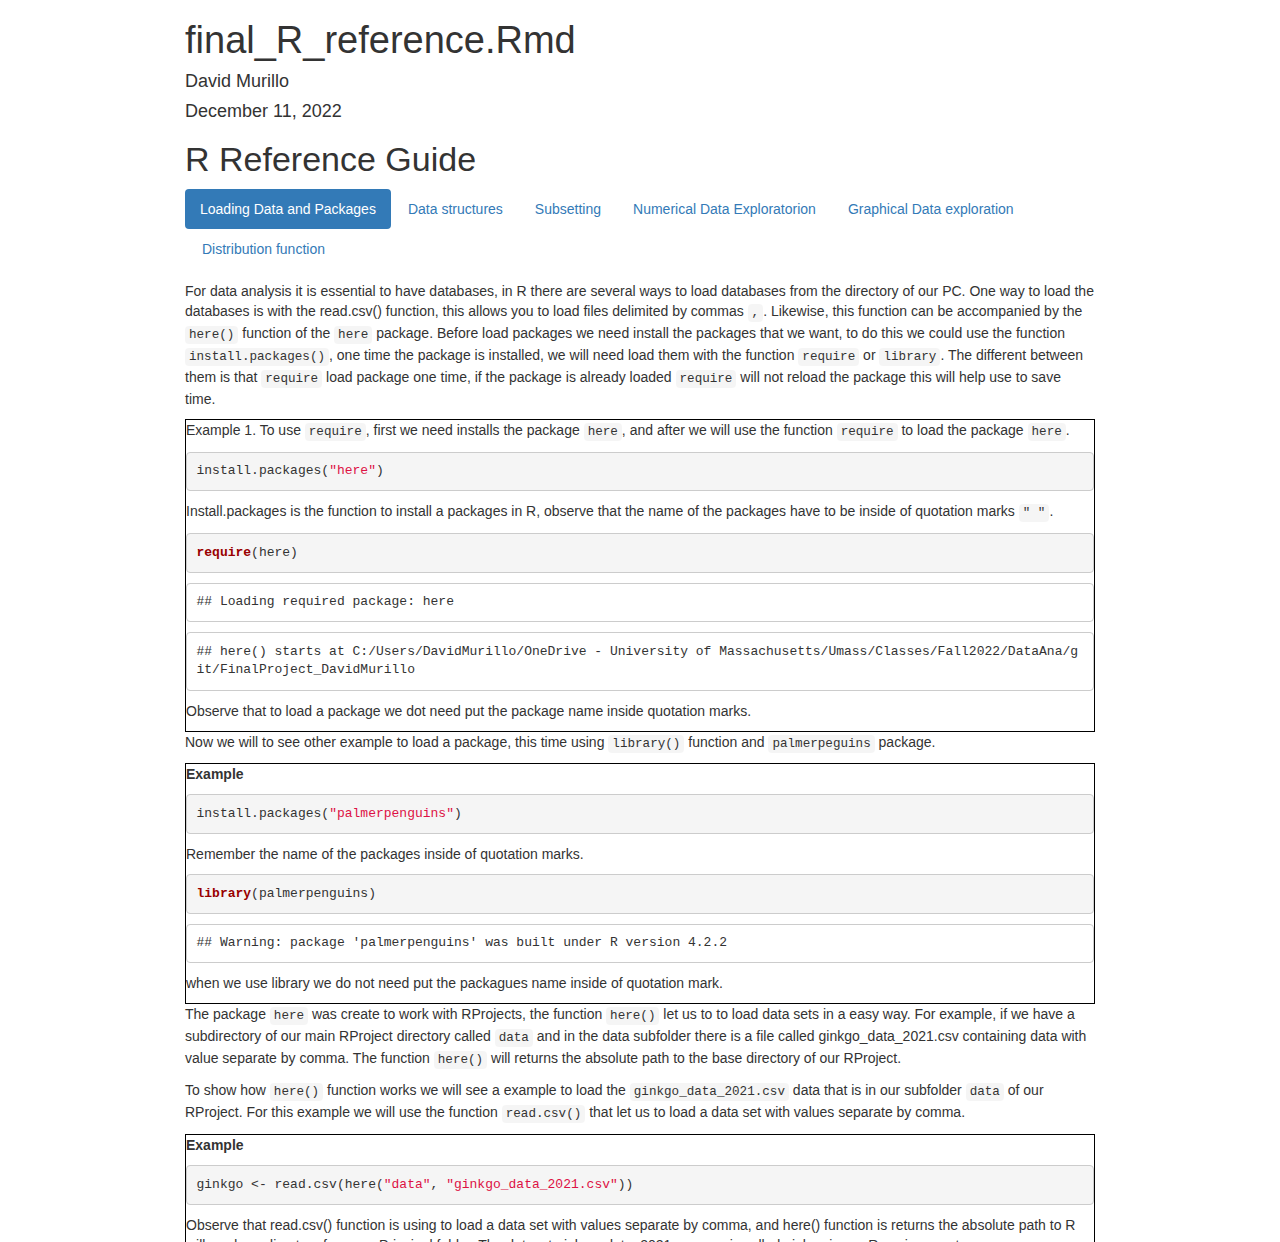
==== commit c2175b44: "Add files via upload" ====
--- a/docs/final_R_reference.html
+++ b/docs/final_R_reference.html
@@ -11,7 +11,7 @@
 
 <meta name="author" content="David Murillo" />
 
-<meta name="date" content="2022-11-08" />
+<meta name="date" content="2022-12-11" />
 
 <title>final_R_reference.Rmd</title>
 
@@ -32,7 +32,7 @@
 !function(e,t){"use strict";"object"==typeof module&&"object"==typeof module.exports?module.exports=e.document?t(e,!0):function(e){if(!e.document)throw new Error("jQuery requires a window with a document");return t(e)}:t(e)}("undefined"!=typeof window?window:this,function(C,e){"use strict";var t=[],r=Object.getPrototypeOf,s=t.slice,g=t.flat?function(e){return t.flat.call(e)}:function(e){return t.concat.apply([],e)},u=t.push,i=t.indexOf,n={},o=n.toString,v=n.hasOwnProperty,a=v.toString,l=a.call(Object),y={},m=function(e){return"function"==typeof e&&"number"!=typeof e.nodeType&&"function"!=typeof e.item},x=function(e){return null!=e&&e===e.window},E=C.document,c={type:!0,src:!0,nonce:!0,noModule:!0};function b(e,t,n){var r,i,o=(n=n||E).createElement("script");if(o.text=e,t)for(r in c)(i=t[r]||t.getAttribute&&t.getAttribute(r))&&o.setAttribute(r,i);n.head.appendChild(o).parentNode.removeChild(o)}function w(e){return null==e?e+"":"object"==typeof e||"function"==typeof e?n[o.call(e)]||"object":typeof e}var f="3.6.0",S=function(e,t){return new S.fn.init(e,t)};function p(e){var t=!!e&&"length"in e&&e.length,n=w(e);return!m(e)&&!x(e)&&("array"===n||0===t||"number"==typeof t&&0<t&&t-1 in e)}S.fn=S.prototype={jquery:f,constructor:S,length:0,toArray:function(){return s.call(this)},get:function(e){return null==e?s.call(this):e<0?this[e+this.length]:this[e]},pushStack:function(e){var t=S.merge(this.constructor(),e);return t.prevObject=this,t},each:function(e){return S.each(this,e)},map:function(n){return this.pushStack(S.map(this,function(e,t){return n.call(e,t,e)}))},slice:function(){return this.pushStack(s.apply(this,arguments))},first:function(){return this.eq(0)},last:function(){return this.eq(-1)},even:function(){return this.pushStack(S.grep(this,function(e,t){return(t+1)%2}))},odd:function(){return this.pushStack(S.grep(this,function(e,t){return t%2}))},eq:function(e){var t=this.length,n=+e+(e<0?t:0);return this.pushStack(0<=n&&n<t?[this[n]]:[])},end:function(){return this.prevObject||this.constructor()},push:u,sort:t.sort,splice:t.splice},S.extend=S.fn.extend=function(){var e,t,n,r,i,o,a=arguments[0]||{},s=1,u=arguments.length,l=!1;for("boolean"==typeof a&&(l=a,a=arguments[s]||{},s++),"object"==typeof a||m(a)||(a={}),s===u&&(a=this,s--);s<u;s++)if(null!=(e=arguments[s]))for(t in e)r=e[t],"__proto__"!==t&&a!==r&&(l&&r&&(S.isPlainObject(r)||(i=Array.isArray(r)))?(n=a[t],o=i&&!Array.isArray(n)?[]:i||S.isPlainObject(n)?n:{},i=!1,a[t]=S.extend(l,o,r)):void 0!==r&&(a[t]=r));return a},S.extend({expando:"jQuery"+(f+Math.random()).replace(/\D/g,""),isReady:!0,error:function(e){throw new Error(e)},noop:function(){},isPlainObject:function(e){var t,n;return!(!e||"[object Object]"!==o.call(e))&&(!(t=r(e))||"function"==typeof(n=v.call(t,"constructor")&&t.constructor)&&a.call(n)===l)},isEmptyObject:function(e){var t;for(t in e)return!1;return!0},globalEval:function(e,t,n){b(e,{nonce:t&&t.nonce},n)},each:function(e,t){var n,r=0;if(p(e)){for(n=e.length;r<n;r++)if(!1===t.call(e[r],r,e[r]))break}else for(r in e)if(!1===t.call(e[r],r,e[r]))break;return e},makeArray:function(e,t){var n=t||[];return null!=e&&(p(Object(e))?S.merge(n,"string"==typeof e?[e]:e):u.call(n,e)),n},inArray:function(e,t,n){return null==t?-1:i.call(t,e,n)},merge:function(e,t){for(var n=+t.length,r=0,i=e.length;r<n;r++)e[i++]=t[r];return e.length=i,e},grep:function(e,t,n){for(var r=[],i=0,o=e.length,a=!n;i<o;i++)!t(e[i],i)!==a&&r.push(e[i]);return r},map:function(e,t,n){var r,i,o=0,a=[];if(p(e))for(r=e.length;o<r;o++)null!=(i=t(e[o],o,n))&&a.push(i);else for(o in e)null!=(i=t(e[o],o,n))&&a.push(i);return g(a)},guid:1,support:y}),"function"==typeof Symbol&&(S.fn[Symbol.iterator]=t[Symbol.iterator]),S.each("Boolean Number String Function Array Date RegExp Object Error Symbol".split(" "),function(e,t){n["[object "+t+"]"]=t.toLowerCase()});var d=function(n){var e,d,b,o,i,h,f,g,w,u,l,T,C,a,E,v,s,c,y,S="sizzle"+1*new Date,p=n.document,k=0,r=0,m=ue(),x=ue(),A=ue(),N=ue(),j=function(e,t){return e===t&&(l=!0),0},D={}.hasOwnProperty,t=[],q=t.pop,L=t.push,H=t.push,O=t.slice,P=function(e,t){for(var n=0,r=e.length;n<r;n++)if(e[n]===t)return n;return-1},R="checked|selected|async|autofocus|autoplay|controls|defer|disabled|hidden|ismap|loop|multiple|open|readonly|required|scoped",M="[\\x20\\t\\r\\n\\f]",I="(?:\\\\[\\da-fA-F]{1,6}"+M+"?|\\\\[^\\r\\n\\f]|[\\w-]|[^\0-\\x7f])+",W="\\["+M+"*("+I+")(?:"+M+"*([*^$|!~]?=)"+M+"*(?:'((?:\\\\.|[^\\\\'])*)'|\"((?:\\\\.|[^\\\\\"])*)\"|("+I+"))|)"+M+"*\\]",F=":("+I+")(?:\\((('((?:\\\\.|[^\\\\'])*)'|\"((?:\\\\.|[^\\\\\"])*)\")|((?:\\\\.|[^\\\\()[\\]]|"+W+")*)|.*)\\)|)",B=new RegExp(M+"+","g"),$=new RegExp("^"+M+"+|((?:^|[^\\\\])(?:\\\\.)*)"+M+"+$","g"),_=new RegExp("^"+M+"*,"+M+"*"),z=new RegExp("^"+M+"*([>+~]|"+M+")"+M+"*"),U=new RegExp(M+"|>"),X=new RegExp(F),V=new RegExp("^"+I+"$"),G={ID:new RegExp("^#("+I+")"),CLASS:new RegExp("^\\.("+I+")"),TAG:new RegExp("^("+I+"|[*])"),ATTR:new RegExp("^"+W),PSEUDO:new RegExp("^"+F),CHILD:new RegExp("^:(only|first|last|nth|nth-last)-(child|of-type)(?:\\("+M+"*(even|odd|(([+-]|)(\\d*)n|)"+M+"*(?:([+-]|)"+M+"*(\\d+)|))"+M+"*\\)|)","i"),bool:new RegExp("^(?:"+R+")$","i"),needsContext:new RegExp("^"+M+"*[>+~]|:(even|odd|eq|gt|lt|nth|first|last)(?:\\("+M+"*((?:-\\d)?\\d*)"+M+"*\\)|)(?=[^-]|$)","i")},Y=/HTML$/i,Q=/^(?:input|select|textarea|button)$/i,J=/^h\d$/i,K=/^[^{]+\{\s*\[native \w/,Z=/^(?:#([\w-]+)|(\w+)|\.([\w-]+))$/,ee=/[+~]/,te=new RegExp("\\\\[\\da-fA-F]{1,6}"+M+"?|\\\\([^\\r\\n\\f])","g"),ne=function(e,t){var n="0x"+e.slice(1)-65536;return t||(n<0?String.fromCharCode(n+65536):String.fromCharCode(n>>10|55296,1023&n|56320))},re=/([\0-\x1f\x7f]|^-?\d)|^-$|[^\0-\x1f\x7f-\uFFFF\w-]/g,ie=function(e,t){return t?"\0"===e?"\ufffd":e.slice(0,-1)+"\\"+e.charCodeAt(e.length-1).toString(16)+" ":"\\"+e},oe=function(){T()},ae=be(function(e){return!0===e.disabled&&"fieldset"===e.nodeName.toLowerCase()},{dir:"parentNode",next:"legend"});try{H.apply(t=O.call(p.childNodes),p.childNodes),t[p.childNodes.length].nodeType}catch(e){H={apply:t.length?function(e,t){L.apply(e,O.call(t))}:function(e,t){var n=e.length,r=0;while(e[n++]=t[r++]);e.length=n-1}}}function se(t,e,n,r){var i,o,a,s,u,l,c,f=e&&e.ownerDocument,p=e?e.nodeType:9;if(n=n||[],"string"!=typeof t||!t||1!==p&&9!==p&&11!==p)return n;if(!r&&(T(e),e=e||C,E)){if(11!==p&&(u=Z.exec(t)))if(i=u[1]){if(9===p){if(!(a=e.getElementById(i)))return n;if(a.id===i)return n.push(a),n}else if(f&&(a=f.getElementById(i))&&y(e,a)&&a.id===i)return n.push(a),n}else{if(u[2])return H.apply(n,e.getElementsByTagName(t)),n;if((i=u[3])&&d.getElementsByClassName&&e.getElementsByClassName)return H.apply(n,e.getElementsByClassName(i)),n}if(d.qsa&&!N[t+" "]&&(!v||!v.test(t))&&(1!==p||"object"!==e.nodeName.toLowerCase())){if(c=t,f=e,1===p&&(U.test(t)||z.test(t))){(f=ee.test(t)&&ye(e.parentNode)||e)===e&&d.scope||((s=e.getAttribute("id"))?s=s.replace(re,ie):e.setAttribute("id",s=S)),o=(l=h(t)).length;while(o--)l[o]=(s?"#"+s:":scope")+" "+xe(l[o]);c=l.join(",")}try{return H.apply(n,f.querySelectorAll(c)),n}catch(e){N(t,!0)}finally{s===S&&e.removeAttribute("id")}}}return g(t.replace($,"$1"),e,n,r)}function ue(){var r=[];return function e(t,n){return r.push(t+" ")>b.cacheLength&&delete e[r.shift()],e[t+" "]=n}}function le(e){return e[S]=!0,e}function ce(e){var t=C.createElement("fieldset");try{return!!e(t)}catch(e){return!1}finally{t.parentNode&&t.parentNode.removeChild(t),t=null}}function fe(e,t){var n=e.split("|"),r=n.length;while(r--)b.attrHandle[n[r]]=t}function pe(e,t){var n=t&&e,r=n&&1===e.nodeType&&1===t.nodeType&&e.sourceIndex-t.sourceIndex;if(r)return r;if(n)while(n=n.nextSibling)if(n===t)return-1;return e?1:-1}function de(t){return function(e){return"input"===e.nodeName.toLowerCase()&&e.type===t}}function he(n){return function(e){var t=e.nodeName.toLowerCase();return("input"===t||"button"===t)&&e.type===n}}function ge(t){return function(e){return"form"in e?e.parentNode&&!1===e.disabled?"label"in e?"label"in e.parentNode?e.parentNode.disabled===t:e.disabled===t:e.isDisabled===t||e.isDisabled!==!t&&ae(e)===t:e.disabled===t:"label"in e&&e.disabled===t}}function ve(a){return le(function(o){return o=+o,le(function(e,t){var n,r=a([],e.length,o),i=r.length;while(i--)e[n=r[i]]&&(e[n]=!(t[n]=e[n]))})})}function ye(e){return e&&"undefined"!=typeof e.getElementsByTagName&&e}for(e in d=se.support={},i=se.isXML=function(e){var t=e&&e.namespaceURI,n=e&&(e.ownerDocument||e).documentElement;return!Y.test(t||n&&n.nodeName||"HTML")},T=se.setDocument=function(e){var t,n,r=e?e.ownerDocument||e:p;return r!=C&&9===r.nodeType&&r.documentElement&&(a=(C=r).documentElement,E=!i(C),p!=C&&(n=C.defaultView)&&n.top!==n&&(n.addEventListener?n.addEventListener("unload",oe,!1):n.attachEvent&&n.attachEvent("onunload",oe)),d.scope=ce(function(e){return a.appendChild(e).appendChild(C.createElement("div")),"undefined"!=typeof e.querySelectorAll&&!e.querySelectorAll(":scope fieldset div").length}),d.attributes=ce(function(e){return e.className="i",!e.getAttribute("className")}),d.getElementsByTagName=ce(function(e){return e.appendChild(C.createComment("")),!e.getElementsByTagName("*").length}),d.getElementsByClassName=K.test(C.getElementsByClassName),d.getById=ce(function(e){return a.appendChild(e).id=S,!C.getElementsByName||!C.getElementsByName(S).length}),d.getById?(b.filter.ID=function(e){var t=e.replace(te,ne);return function(e){return e.getAttribute("id")===t}},b.find.ID=function(e,t){if("undefined"!=typeof t.getElementById&&E){var n=t.getElementById(e);return n?[n]:[]}}):(b.filter.ID=function(e){var n=e.replace(te,ne);return function(e){var t="undefined"!=typeof e.getAttributeNode&&e.getAttributeNode("id");return t&&t.value===n}},b.find.ID=function(e,t){if("undefined"!=typeof t.getElementById&&E){var n,r,i,o=t.getElementById(e);if(o){if((n=o.getAttributeNode("id"))&&n.value===e)return[o];i=t.getElementsByName(e),r=0;while(o=i[r++])if((n=o.getAttributeNode("id"))&&n.value===e)return[o]}return[]}}),b.find.TAG=d.getElementsByTagName?function(e,t){return"undefined"!=typeof t.getElementsByTagName?t.getElementsByTagName(e):d.qsa?t.querySelectorAll(e):void 0}:function(e,t){var n,r=[],i=0,o=t.getElementsByTagName(e);if("*"===e){while(n=o[i++])1===n.nodeType&&r.push(n);return r}return o},b.find.CLASS=d.getElementsByClassName&&function(e,t){if("undefined"!=typeof t.getElementsByClassName&&E)return t.getElementsByClassName(e)},s=[],v=[],(d.qsa=K.test(C.querySelectorAll))&&(ce(function(e){var t;a.appendChild(e).innerHTML="<a id='"+S+"'></a><select id='"+S+"-\r\\' msallowcapture=''><option selected=''></option></select>",e.querySelectorAll("[msallowcapture^='']").length&&v.push("[*^$]="+M+"*(?:''|\"\")"),e.querySelectorAll("[selected]").length||v.push("\\["+M+"*(?:value|"+R+")"),e.querySelectorAll("[id~="+S+"-]").length||v.push("~="),(t=C.createElement("input")).setAttribute("name",""),e.appendChild(t),e.querySelectorAll("[name='']").length||v.push("\\["+M+"*name"+M+"*="+M+"*(?:''|\"\")"),e.querySelectorAll(":checked").length||v.push(":checked"),e.querySelectorAll("a#"+S+"+*").length||v.push(".#.+[+~]"),e.querySelectorAll("\\\f"),v.push("[\\r\\n\\f]")}),ce(function(e){e.innerHTML="<a href='' disabled='disabled'></a><select disabled='disabled'><option/></select>";var t=C.createElement("input");t.setAttribute("type","hidden"),e.appendChild(t).setAttribute("name","D"),e.querySelectorAll("[name=d]").length&&v.push("name"+M+"*[*^$|!~]?="),2!==e.querySelectorAll(":enabled").length&&v.push(":enabled",":disabled"),a.appendChild(e).disabled=!0,2!==e.querySelectorAll(":disabled").length&&v.push(":enabled",":disabled"),e.querySelectorAll("*,:x"),v.push(",.*:")})),(d.matchesSelector=K.test(c=a.matches||a.webkitMatchesSelector||a.mozMatchesSelector||a.oMatchesSelector||a.msMatchesSelector))&&ce(function(e){d.disconnectedMatch=c.call(e,"*"),c.call(e,"[s!='']:x"),s.push("!=",F)}),v=v.length&&new RegExp(v.join("|")),s=s.length&&new RegExp(s.join("|")),t=K.test(a.compareDocumentPosition),y=t||K.test(a.contains)?function(e,t){var n=9===e.nodeType?e.documentElement:e,r=t&&t.parentNode;return e===r||!(!r||1!==r.nodeType||!(n.contains?n.contains(r):e.compareDocumentPosition&&16&e.compareDocumentPosition(r)))}:function(e,t){if(t)while(t=t.parentNode)if(t===e)return!0;return!1},j=t?function(e,t){if(e===t)return l=!0,0;var n=!e.compareDocumentPosition-!t.compareDocumentPosition;return n||(1&(n=(e.ownerDocument||e)==(t.ownerDocument||t)?e.compareDocumentPosition(t):1)||!d.sortDetached&&t.compareDocumentPosition(e)===n?e==C||e.ownerDocument==p&&y(p,e)?-1:t==C||t.ownerDocument==p&&y(p,t)?1:u?P(u,e)-P(u,t):0:4&n?-1:1)}:function(e,t){if(e===t)return l=!0,0;var n,r=0,i=e.parentNode,o=t.parentNode,a=[e],s=[t];if(!i||!o)return e==C?-1:t==C?1:i?-1:o?1:u?P(u,e)-P(u,t):0;if(i===o)return pe(e,t);n=e;while(n=n.parentNode)a.unshift(n);n=t;while(n=n.parentNode)s.unshift(n);while(a[r]===s[r])r++;return r?pe(a[r],s[r]):a[r]==p?-1:s[r]==p?1:0}),C},se.matches=function(e,t){return se(e,null,null,t)},se.matchesSelector=function(e,t){if(T(e),d.matchesSelector&&E&&!N[t+" "]&&(!s||!s.test(t))&&(!v||!v.test(t)))try{var n=c.call(e,t);if(n||d.disconnectedMatch||e.document&&11!==e.document.nodeType)return n}catch(e){N(t,!0)}return 0<se(t,C,null,[e]).length},se.contains=function(e,t){return(e.ownerDocument||e)!=C&&T(e),y(e,t)},se.attr=function(e,t){(e.ownerDocument||e)!=C&&T(e);var n=b.attrHandle[t.toLowerCase()],r=n&&D.call(b.attrHandle,t.toLowerCase())?n(e,t,!E):void 0;return void 0!==r?r:d.attributes||!E?e.getAttribute(t):(r=e.getAttributeNode(t))&&r.specified?r.value:null},se.escape=function(e){return(e+"").replace(re,ie)},se.error=function(e){throw new Error("Syntax error, unrecognized expression: "+e)},se.uniqueSort=function(e){var t,n=[],r=0,i=0;if(l=!d.detectDuplicates,u=!d.sortStable&&e.slice(0),e.sort(j),l){while(t=e[i++])t===e[i]&&(r=n.push(i));while(r--)e.splice(n[r],1)}return u=null,e},o=se.getText=function(e){var t,n="",r=0,i=e.nodeType;if(i){if(1===i||9===i||11===i){if("string"==typeof e.textContent)return e.textContent;for(e=e.firstChild;e;e=e.nextSibling)n+=o(e)}else if(3===i||4===i)return e.nodeValue}else while(t=e[r++])n+=o(t);return n},(b=se.selectors={cacheLength:50,createPseudo:le,match:G,attrHandle:{},find:{},relative:{">":{dir:"parentNode",first:!0}," ":{dir:"parentNode"},"+":{dir:"previousSibling",first:!0},"~":{dir:"previousSibling"}},preFilter:{ATTR:function(e){return e[1]=e[1].replace(te,ne),e[3]=(e[3]||e[4]||e[5]||"").replace(te,ne),"~="===e[2]&&(e[3]=" "+e[3]+" "),e.slice(0,4)},CHILD:function(e){return e[1]=e[1].toLowerCase(),"nth"===e[1].slice(0,3)?(e[3]||se.error(e[0]),e[4]=+(e[4]?e[5]+(e[6]||1):2*("even"===e[3]||"odd"===e[3])),e[5]=+(e[7]+e[8]||"odd"===e[3])):e[3]&&se.error(e[0]),e},PSEUDO:function(e){var t,n=!e[6]&&e[2];return G.CHILD.test(e[0])?null:(e[3]?e[2]=e[4]||e[5]||"":n&&X.test(n)&&(t=h(n,!0))&&(t=n.indexOf(")",n.length-t)-n.length)&&(e[0]=e[0].slice(0,t),e[2]=n.slice(0,t)),e.slice(0,3))}},filter:{TAG:function(e){var t=e.replace(te,ne).toLowerCase();return"*"===e?function(){return!0}:function(e){return e.nodeName&&e.nodeName.toLowerCase()===t}},CLASS:function(e){var t=m[e+" "];return t||(t=new RegExp("(^|"+M+")"+e+"("+M+"|$)"))&&m(e,function(e){return t.test("string"==typeof e.className&&e.className||"undefined"!=typeof e.getAttribute&&e.getAttribute("class")||"")})},ATTR:function(n,r,i){return function(e){var t=se.attr(e,n);return null==t?"!="===r:!r||(t+="","="===r?t===i:"!="===r?t!==i:"^="===r?i&&0===t.indexOf(i):"*="===r?i&&-1<t.indexOf(i):"$="===r?i&&t.slice(-i.length)===i:"~="===r?-1<(" "+t.replace(B," ")+" ").indexOf(i):"|="===r&&(t===i||t.slice(0,i.length+1)===i+"-"))}},CHILD:function(h,e,t,g,v){var y="nth"!==h.slice(0,3),m="last"!==h.slice(-4),x="of-type"===e;return 1===g&&0===v?function(e){return!!e.parentNode}:function(e,t,n){var r,i,o,a,s,u,l=y!==m?"nextSibling":"previousSibling",c=e.parentNode,f=x&&e.nodeName.toLowerCase(),p=!n&&!x,d=!1;if(c){if(y){while(l){a=e;while(a=a[l])if(x?a.nodeName.toLowerCase()===f:1===a.nodeType)return!1;u=l="only"===h&&!u&&"nextSibling"}return!0}if(u=[m?c.firstChild:c.lastChild],m&&p){d=(s=(r=(i=(o=(a=c)[S]||(a[S]={}))[a.uniqueID]||(o[a.uniqueID]={}))[h]||[])[0]===k&&r[1])&&r[2],a=s&&c.childNodes[s];while(a=++s&&a&&a[l]||(d=s=0)||u.pop())if(1===a.nodeType&&++d&&a===e){i[h]=[k,s,d];break}}else if(p&&(d=s=(r=(i=(o=(a=e)[S]||(a[S]={}))[a.uniqueID]||(o[a.uniqueID]={}))[h]||[])[0]===k&&r[1]),!1===d)while(a=++s&&a&&a[l]||(d=s=0)||u.pop())if((x?a.nodeName.toLowerCase()===f:1===a.nodeType)&&++d&&(p&&((i=(o=a[S]||(a[S]={}))[a.uniqueID]||(o[a.uniqueID]={}))[h]=[k,d]),a===e))break;return(d-=v)===g||d%g==0&&0<=d/g}}},PSEUDO:function(e,o){var t,a=b.pseudos[e]||b.setFilters[e.toLowerCase()]||se.error("unsupported pseudo: "+e);return a[S]?a(o):1<a.length?(t=[e,e,"",o],b.setFilters.hasOwnProperty(e.toLowerCase())?le(function(e,t){var n,r=a(e,o),i=r.length;while(i--)e[n=P(e,r[i])]=!(t[n]=r[i])}):function(e){return a(e,0,t)}):a}},pseudos:{not:le(function(e){var r=[],i=[],s=f(e.replace($,"$1"));return s[S]?le(function(e,t,n,r){var i,o=s(e,null,r,[]),a=e.length;while(a--)(i=o[a])&&(e[a]=!(t[a]=i))}):function(e,t,n){return r[0]=e,s(r,null,n,i),r[0]=null,!i.pop()}}),has:le(function(t){return function(e){return 0<se(t,e).length}}),contains:le(function(t){return t=t.replace(te,ne),function(e){return-1<(e.textContent||o(e)).indexOf(t)}}),lang:le(function(n){return V.test(n||"")||se.error("unsupported lang: "+n),n=n.replace(te,ne).toLowerCase(),function(e){var t;do{if(t=E?e.lang:e.getAttribute("xml:lang")||e.getAttribute("lang"))return(t=t.toLowerCase())===n||0===t.indexOf(n+"-")}while((e=e.parentNode)&&1===e.nodeType);return!1}}),target:function(e){var t=n.location&&n.location.hash;return t&&t.slice(1)===e.id},root:function(e){return e===a},focus:function(e){return e===C.activeElement&&(!C.hasFocus||C.hasFocus())&&!!(e.type||e.href||~e.tabIndex)},enabled:ge(!1),disabled:ge(!0),checked:function(e){var t=e.nodeName.toLowerCase();return"input"===t&&!!e.checked||"option"===t&&!!e.selected},selected:function(e){return e.parentNode&&e.parentNode.selectedIndex,!0===e.selected},empty:function(e){for(e=e.firstChild;e;e=e.nextSibling)if(e.nodeType<6)return!1;return!0},parent:function(e){return!b.pseudos.empty(e)},header:function(e){return J.test(e.nodeName)},input:function(e){return Q.test(e.nodeName)},button:function(e){var t=e.nodeName.toLowerCase();return"input"===t&&"button"===e.type||"button"===t},text:function(e){var t;return"input"===e.nodeName.toLowerCase()&&"text"===e.type&&(null==(t=e.getAttribute("type"))||"text"===t.toLowerCase())},first:ve(function(){return[0]}),last:ve(function(e,t){return[t-1]}),eq:ve(function(e,t,n){return[n<0?n+t:n]}),even:ve(function(e,t){for(var n=0;n<t;n+=2)e.push(n);return e}),odd:ve(function(e,t){for(var n=1;n<t;n+=2)e.push(n);return e}),lt:ve(function(e,t,n){for(var r=n<0?n+t:t<n?t:n;0<=--r;)e.push(r);return e}),gt:ve(function(e,t,n){for(var r=n<0?n+t:n;++r<t;)e.push(r);return e})}}).pseudos.nth=b.pseudos.eq,{radio:!0,checkbox:!0,file:!0,password:!0,image:!0})b.pseudos[e]=de(e);for(e in{submit:!0,reset:!0})b.pseudos[e]=he(e);function me(){}function xe(e){for(var t=0,n=e.length,r="";t<n;t++)r+=e[t].value;return r}function be(s,e,t){var u=e.dir,l=e.next,c=l||u,f=t&&"parentNode"===c,p=r++;return e.first?function(e,t,n){while(e=e[u])if(1===e.nodeType||f)return s(e,t,n);return!1}:function(e,t,n){var r,i,o,a=[k,p];if(n){while(e=e[u])if((1===e.nodeType||f)&&s(e,t,n))return!0}else while(e=e[u])if(1===e.nodeType||f)if(i=(o=e[S]||(e[S]={}))[e.uniqueID]||(o[e.uniqueID]={}),l&&l===e.nodeName.toLowerCase())e=e[u]||e;else{if((r=i[c])&&r[0]===k&&r[1]===p)return a[2]=r[2];if((i[c]=a)[2]=s(e,t,n))return!0}return!1}}function we(i){return 1<i.length?function(e,t,n){var r=i.length;while(r--)if(!i[r](e,t,n))return!1;return!0}:i[0]}function Te(e,t,n,r,i){for(var o,a=[],s=0,u=e.length,l=null!=t;s<u;s++)(o=e[s])&&(n&&!n(o,r,i)||(a.push(o),l&&t.push(s)));return a}function Ce(d,h,g,v,y,e){return v&&!v[S]&&(v=Ce(v)),y&&!y[S]&&(y=Ce(y,e)),le(function(e,t,n,r){var i,o,a,s=[],u=[],l=t.length,c=e||function(e,t,n){for(var r=0,i=t.length;r<i;r++)se(e,t[r],n);return n}(h||"*",n.nodeType?[n]:n,[]),f=!d||!e&&h?c:Te(c,s,d,n,r),p=g?y||(e?d:l||v)?[]:t:f;if(g&&g(f,p,n,r),v){i=Te(p,u),v(i,[],n,r),o=i.length;while(o--)(a=i[o])&&(p[u[o]]=!(f[u[o]]=a))}if(e){if(y||d){if(y){i=[],o=p.length;while(o--)(a=p[o])&&i.push(f[o]=a);y(null,p=[],i,r)}o=p.length;while(o--)(a=p[o])&&-1<(i=y?P(e,a):s[o])&&(e[i]=!(t[i]=a))}}else p=Te(p===t?p.splice(l,p.length):p),y?y(null,t,p,r):H.apply(t,p)})}function Ee(e){for(var i,t,n,r=e.length,o=b.relative[e[0].type],a=o||b.relative[" "],s=o?1:0,u=be(function(e){return e===i},a,!0),l=be(function(e){return-1<P(i,e)},a,!0),c=[function(e,t,n){var r=!o&&(n||t!==w)||((i=t).nodeType?u(e,t,n):l(e,t,n));return i=null,r}];s<r;s++)if(t=b.relative[e[s].type])c=[be(we(c),t)];else{if((t=b.filter[e[s].type].apply(null,e[s].matches))[S]){for(n=++s;n<r;n++)if(b.relative[e[n].type])break;return Ce(1<s&&we(c),1<s&&xe(e.slice(0,s-1).concat({value:" "===e[s-2].type?"*":""})).replace($,"$1"),t,s<n&&Ee(e.slice(s,n)),n<r&&Ee(e=e.slice(n)),n<r&&xe(e))}c.push(t)}return we(c)}return me.prototype=b.filters=b.pseudos,b.setFilters=new me,h=se.tokenize=function(e,t){var n,r,i,o,a,s,u,l=x[e+" "];if(l)return t?0:l.slice(0);a=e,s=[],u=b.preFilter;while(a){for(o in n&&!(r=_.exec(a))||(r&&(a=a.slice(r[0].length)||a),s.push(i=[])),n=!1,(r=z.exec(a))&&(n=r.shift(),i.push({value:n,type:r[0].replace($," ")}),a=a.slice(n.length)),b.filter)!(r=G[o].exec(a))||u[o]&&!(r=u[o](r))||(n=r.shift(),i.push({value:n,type:o,matches:r}),a=a.slice(n.length));if(!n)break}return t?a.length:a?se.error(e):x(e,s).slice(0)},f=se.compile=function(e,t){var n,v,y,m,x,r,i=[],o=[],a=A[e+" "];if(!a){t||(t=h(e)),n=t.length;while(n--)(a=Ee(t[n]))[S]?i.push(a):o.push(a);(a=A(e,(v=o,m=0<(y=i).length,x=0<v.length,r=function(e,t,n,r,i){var o,a,s,u=0,l="0",c=e&&[],f=[],p=w,d=e||x&&b.find.TAG("*",i),h=k+=null==p?1:Math.random()||.1,g=d.length;for(i&&(w=t==C||t||i);l!==g&&null!=(o=d[l]);l++){if(x&&o){a=0,t||o.ownerDocument==C||(T(o),n=!E);while(s=v[a++])if(s(o,t||C,n)){r.push(o);break}i&&(k=h)}m&&((o=!s&&o)&&u--,e&&c.push(o))}if(u+=l,m&&l!==u){a=0;while(s=y[a++])s(c,f,t,n);if(e){if(0<u)while(l--)c[l]||f[l]||(f[l]=q.call(r));f=Te(f)}H.apply(r,f),i&&!e&&0<f.length&&1<u+y.length&&se.uniqueSort(r)}return i&&(k=h,w=p),c},m?le(r):r))).selector=e}return a},g=se.select=function(e,t,n,r){var i,o,a,s,u,l="function"==typeof e&&e,c=!r&&h(e=l.selector||e);if(n=n||[],1===c.length){if(2<(o=c[0]=c[0].slice(0)).length&&"ID"===(a=o[0]).type&&9===t.nodeType&&E&&b.relative[o[1].type]){if(!(t=(b.find.ID(a.matches[0].replace(te,ne),t)||[])[0]))return n;l&&(t=t.parentNode),e=e.slice(o.shift().value.length)}i=G.needsContext.test(e)?0:o.length;while(i--){if(a=o[i],b.relative[s=a.type])break;if((u=b.find[s])&&(r=u(a.matches[0].replace(te,ne),ee.test(o[0].type)&&ye(t.parentNode)||t))){if(o.splice(i,1),!(e=r.length&&xe(o)))return H.apply(n,r),n;break}}}return(l||f(e,c))(r,t,!E,n,!t||ee.test(e)&&ye(t.parentNode)||t),n},d.sortStable=S.split("").sort(j).join("")===S,d.detectDuplicates=!!l,T(),d.sortDetached=ce(function(e){return 1&e.compareDocumentPosition(C.createElement("fieldset"))}),ce(function(e){return e.innerHTML="<a href='#'></a>","#"===e.firstChild.getAttribute("href")})||fe("type|href|height|width",function(e,t,n){if(!n)return e.getAttribute(t,"type"===t.toLowerCase()?1:2)}),d.attributes&&ce(function(e){return e.innerHTML="<input/>",e.firstChild.setAttribute("value",""),""===e.firstChild.getAttribute("value")})||fe("value",function(e,t,n){if(!n&&"input"===e.nodeName.toLowerCase())return e.defaultValue}),ce(function(e){return null==e.getAttribute("disabled")})||fe(R,function(e,t,n){var r;if(!n)return!0===e[t]?t.toLowerCase():(r=e.getAttributeNode(t))&&r.specified?r.value:null}),se}(C);S.find=d,S.expr=d.selectors,S.expr[":"]=S.expr.pseudos,S.uniqueSort=S.unique=d.uniqueSort,S.text=d.getText,S.isXMLDoc=d.isXML,S.contains=d.contains,S.escapeSelector=d.escape;var h=function(e,t,n){var r=[],i=void 0!==n;while((e=e[t])&&9!==e.nodeType)if(1===e.nodeType){if(i&&S(e).is(n))break;r.push(e)}return r},T=function(e,t){for(var n=[];e;e=e.nextSibling)1===e.nodeType&&e!==t&&n.push(e);return n},k=S.expr.match.needsContext;function A(e,t){return e.nodeName&&e.nodeName.toLowerCase()===t.toLowerCase()}var N=/^<([a-z][^\/\0>:\x20\t\r\n\f]*)[\x20\t\r\n\f]*\/?>(?:<\/\1>|)$/i;function j(e,n,r){return m(n)?S.grep(e,function(e,t){return!!n.call(e,t,e)!==r}):n.nodeType?S.grep(e,function(e){return e===n!==r}):"string"!=typeof n?S.grep(e,function(e){return-1<i.call(n,e)!==r}):S.filter(n,e,r)}S.filter=function(e,t,n){var r=t[0];return n&&(e=":not("+e+")"),1===t.length&&1===r.nodeType?S.find.matchesSelector(r,e)?[r]:[]:S.find.matches(e,S.grep(t,function(e){return 1===e.nodeType}))},S.fn.extend({find:function(e){var t,n,r=this.length,i=this;if("string"!=typeof e)return this.pushStack(S(e).filter(function(){for(t=0;t<r;t++)if(S.contains(i[t],this))return!0}));for(n=this.pushStack([]),t=0;t<r;t++)S.find(e,i[t],n);return 1<r?S.uniqueSort(n):n},filter:function(e){return this.pushStack(j(this,e||[],!1))},not:function(e){return this.pushStack(j(this,e||[],!0))},is:function(e){return!!j(this,"string"==typeof e&&k.test(e)?S(e):e||[],!1).length}});var D,q=/^(?:\s*(<[\w\W]+>)[^>]*|#([\w-]+))$/;(S.fn.init=function(e,t,n){var r,i;if(!e)return this;if(n=n||D,"string"==typeof e){if(!(r="<"===e[0]&&">"===e[e.length-1]&&3<=e.length?[null,e,null]:q.exec(e))||!r[1]&&t)return!t||t.jquery?(t||n).find(e):this.constructor(t).find(e);if(r[1]){if(t=t instanceof S?t[0]:t,S.merge(this,S.parseHTML(r[1],t&&t.nodeType?t.ownerDocument||t:E,!0)),N.test(r[1])&&S.isPlainObject(t))for(r in t)m(this[r])?this[r](t[r]):this.attr(r,t[r]);return this}return(i=E.getElementById(r[2]))&&(this[0]=i,this.length=1),this}return e.nodeType?(this[0]=e,this.length=1,this):m(e)?void 0!==n.ready?n.ready(e):e(S):S.makeArray(e,this)}).prototype=S.fn,D=S(E);var L=/^(?:parents|prev(?:Until|All))/,H={children:!0,contents:!0,next:!0,prev:!0};function O(e,t){while((e=e[t])&&1!==e.nodeType);return e}S.fn.extend({has:function(e){var t=S(e,this),n=t.length;return this.filter(function(){for(var e=0;e<n;e++)if(S.contains(this,t[e]))return!0})},closest:function(e,t){var n,r=0,i=this.length,o=[],a="string"!=typeof e&&S(e);if(!k.test(e))for(;r<i;r++)for(n=this[r];n&&n!==t;n=n.parentNode)if(n.nodeType<11&&(a?-1<a.index(n):1===n.nodeType&&S.find.matchesSelector(n,e))){o.push(n);break}return this.pushStack(1<o.length?S.uniqueSort(o):o)},index:function(e){return e?"string"==typeof e?i.call(S(e),this[0]):i.call(this,e.jquery?e[0]:e):this[0]&&this[0].parentNode?this.first().prevAll().length:-1},add:function(e,t){return this.pushStack(S.uniqueSort(S.merge(this.get(),S(e,t))))},addBack:function(e){return this.add(null==e?this.prevObject:this.prevObject.filter(e))}}),S.each({parent:function(e){var t=e.parentNode;return t&&11!==t.nodeType?t:null},parents:function(e){return h(e,"parentNode")},parentsUntil:function(e,t,n){return h(e,"parentNode",n)},next:function(e){return O(e,"nextSibling")},prev:function(e){return O(e,"previousSibling")},nextAll:function(e){return h(e,"nextSibling")},prevAll:function(e){return h(e,"previousSibling")},nextUntil:function(e,t,n){return h(e,"nextSibling",n)},prevUntil:function(e,t,n){return h(e,"previousSibling",n)},siblings:function(e){return T((e.parentNode||{}).firstChild,e)},children:function(e){return T(e.firstChild)},contents:function(e){return null!=e.contentDocument&&r(e.contentDocument)?e.contentDocument:(A(e,"template")&&(e=e.content||e),S.merge([],e.childNodes))}},function(r,i){S.fn[r]=function(e,t){var n=S.map(this,i,e);return"Until"!==r.slice(-5)&&(t=e),t&&"string"==typeof t&&(n=S.filter(t,n)),1<this.length&&(H[r]||S.uniqueSort(n),L.test(r)&&n.reverse()),this.pushStack(n)}});var P=/[^\x20\t\r\n\f]+/g;function R(e){return e}function M(e){throw e}function I(e,t,n,r){var i;try{e&&m(i=e.promise)?i.call(e).done(t).fail(n):e&&m(i=e.then)?i.call(e,t,n):t.apply(void 0,[e].slice(r))}catch(e){n.apply(void 0,[e])}}S.Callbacks=function(r){var e,n;r="string"==typeof r?(e=r,n={},S.each(e.match(P)||[],function(e,t){n[t]=!0}),n):S.extend({},r);var i,t,o,a,s=[],u=[],l=-1,c=function(){for(a=a||r.once,o=i=!0;u.length;l=-1){t=u.shift();while(++l<s.length)!1===s[l].apply(t[0],t[1])&&r.stopOnFalse&&(l=s.length,t=!1)}r.memory||(t=!1),i=!1,a&&(s=t?[]:"")},f={add:function(){return s&&(t&&!i&&(l=s.length-1,u.push(t)),function n(e){S.each(e,function(e,t){m(t)?r.unique&&f.has(t)||s.push(t):t&&t.length&&"string"!==w(t)&&n(t)})}(arguments),t&&!i&&c()),this},remove:function(){return S.each(arguments,function(e,t){var n;while(-1<(n=S.inArray(t,s,n)))s.splice(n,1),n<=l&&l--}),this},has:function(e){return e?-1<S.inArray(e,s):0<s.length},empty:function(){return s&&(s=[]),this},disable:function(){return a=u=[],s=t="",this},disabled:function(){return!s},lock:function(){return a=u=[],t||i||(s=t=""),this},locked:function(){return!!a},fireWith:function(e,t){return a||(t=[e,(t=t||[]).slice?t.slice():t],u.push(t),i||c()),this},fire:function(){return f.fireWith(this,arguments),this},fired:function(){return!!o}};return f},S.extend({Deferred:function(e){var o=[["notify","progress",S.Callbacks("memory"),S.Callbacks("memory"),2],["resolve","done",S.Callbacks("once memory"),S.Callbacks("once memory"),0,"resolved"],["reject","fail",S.Callbacks("once memory"),S.Callbacks("once memory"),1,"rejected"]],i="pending",a={state:function(){return i},always:function(){return s.done(arguments).fail(arguments),this},"catch":function(e){return a.then(null,e)},pipe:function(){var i=arguments;return S.Deferred(function(r){S.each(o,function(e,t){var n=m(i[t[4]])&&i[t[4]];s[t[1]](function(){var e=n&&n.apply(this,arguments);e&&m(e.promise)?e.promise().progress(r.notify).done(r.resolve).fail(r.reject):r[t[0]+"With"](this,n?[e]:arguments)})}),i=null}).promise()},then:function(t,n,r){var u=0;function l(i,o,a,s){return function(){var n=this,r=arguments,e=function(){var e,t;if(!(i<u)){if((e=a.apply(n,r))===o.promise())throw new TypeError("Thenable self-resolution");t=e&&("object"==typeof e||"function"==typeof e)&&e.then,m(t)?s?t.call(e,l(u,o,R,s),l(u,o,M,s)):(u++,t.call(e,l(u,o,R,s),l(u,o,M,s),l(u,o,R,o.notifyWith))):(a!==R&&(n=void 0,r=[e]),(s||o.resolveWith)(n,r))}},t=s?e:function(){try{e()}catch(e){S.Deferred.exceptionHook&&S.Deferred.exceptionHook(e,t.stackTrace),u<=i+1&&(a!==M&&(n=void 0,r=[e]),o.rejectWith(n,r))}};i?t():(S.Deferred.getStackHook&&(t.stackTrace=S.Deferred.getStackHook()),C.setTimeout(t))}}return S.Deferred(function(e){o[0][3].add(l(0,e,m(r)?r:R,e.notifyWith)),o[1][3].add(l(0,e,m(t)?t:R)),o[2][3].add(l(0,e,m(n)?n:M))}).promise()},promise:function(e){return null!=e?S.extend(e,a):a}},s={};return S.each(o,function(e,t){var n=t[2],r=t[5];a[t[1]]=n.add,r&&n.add(function(){i=r},o[3-e][2].disable,o[3-e][3].disable,o[0][2].lock,o[0][3].lock),n.add(t[3].fire),s[t[0]]=function(){return s[t[0]+"With"](this===s?void 0:this,arguments),this},s[t[0]+"With"]=n.fireWith}),a.promise(s),e&&e.call(s,s),s},when:function(e){var n=arguments.length,t=n,r=Array(t),i=s.call(arguments),o=S.Deferred(),a=function(t){return function(e){r[t]=this,i[t]=1<arguments.length?s.call(arguments):e,--n||o.resolveWith(r,i)}};if(n<=1&&(I(e,o.done(a(t)).resolve,o.reject,!n),"pending"===o.state()||m(i[t]&&i[t].then)))return o.then();while(t--)I(i[t],a(t),o.reject);return o.promise()}});var W=/^(Eval|Internal|Range|Reference|Syntax|Type|URI)Error$/;S.Deferred.exceptionHook=function(e,t){C.console&&C.console.warn&&e&&W.test(e.name)&&C.console.warn("jQuery.Deferred exception: "+e.message,e.stack,t)},S.readyException=function(e){C.setTimeout(function(){throw e})};var F=S.Deferred();function B(){E.removeEventListener("DOMContentLoaded",B),C.removeEventListener("load",B),S.ready()}S.fn.ready=function(e){return F.then(e)["catch"](function(e){S.readyException(e)}),this},S.extend({isReady:!1,readyWait:1,ready:function(e){(!0===e?--S.readyWait:S.isReady)||(S.isReady=!0)!==e&&0<--S.readyWait||F.resolveWith(E,[S])}}),S.ready.then=F.then,"complete"===E.readyState||"loading"!==E.readyState&&!E.documentElement.doScroll?C.setTimeout(S.ready):(E.addEventListener("DOMContentLoaded",B),C.addEventListener("load",B));var $=function(e,t,n,r,i,o,a){var s=0,u=e.length,l=null==n;if("object"===w(n))for(s in i=!0,n)$(e,t,s,n[s],!0,o,a);else if(void 0!==r&&(i=!0,m(r)||(a=!0),l&&(a?(t.call(e,r),t=null):(l=t,t=function(e,t,n){return l.call(S(e),n)})),t))for(;s<u;s++)t(e[s],n,a?r:r.call(e[s],s,t(e[s],n)));return i?e:l?t.call(e):u?t(e[0],n):o},_=/^-ms-/,z=/-([a-z])/g;function U(e,t){return t.toUpperCase()}function X(e){return e.replace(_,"ms-").replace(z,U)}var V=function(e){return 1===e.nodeType||9===e.nodeType||!+e.nodeType};function G(){this.expando=S.expando+G.uid++}G.uid=1,G.prototype={cache:function(e){var t=e[this.expando];return t||(t={},V(e)&&(e.nodeType?e[this.expando]=t:Object.defineProperty(e,this.expando,{value:t,configurable:!0}))),t},set:function(e,t,n){var r,i=this.cache(e);if("string"==typeof t)i[X(t)]=n;else for(r in t)i[X(r)]=t[r];return i},get:function(e,t){return void 0===t?this.cache(e):e[this.expando]&&e[this.expando][X(t)]},access:function(e,t,n){return void 0===t||t&&"string"==typeof t&&void 0===n?this.get(e,t):(this.set(e,t,n),void 0!==n?n:t)},remove:function(e,t){var n,r=e[this.expando];if(void 0!==r){if(void 0!==t){n=(t=Array.isArray(t)?t.map(X):(t=X(t))in r?[t]:t.match(P)||[]).length;while(n--)delete r[t[n]]}(void 0===t||S.isEmptyObject(r))&&(e.nodeType?e[this.expando]=void 0:delete e[this.expando])}},hasData:function(e){var t=e[this.expando];return void 0!==t&&!S.isEmptyObject(t)}};var Y=new G,Q=new G,J=/^(?:\{[\w\W]*\}|\[[\w\W]*\])$/,K=/[A-Z]/g;function Z(e,t,n){var r,i;if(void 0===n&&1===e.nodeType)if(r="data-"+t.replace(K,"-$&").toLowerCase(),"string"==typeof(n=e.getAttribute(r))){try{n="true"===(i=n)||"false"!==i&&("null"===i?null:i===+i+""?+i:J.test(i)?JSON.parse(i):i)}catch(e){}Q.set(e,t,n)}else n=void 0;return n}S.extend({hasData:function(e){return Q.hasData(e)||Y.hasData(e)},data:function(e,t,n){return Q.access(e,t,n)},removeData:function(e,t){Q.remove(e,t)},_data:function(e,t,n){return Y.access(e,t,n)},_removeData:function(e,t){Y.remove(e,t)}}),S.fn.extend({data:function(n,e){var t,r,i,o=this[0],a=o&&o.attributes;if(void 0===n){if(this.length&&(i=Q.get(o),1===o.nodeType&&!Y.get(o,"hasDataAttrs"))){t=a.length;while(t--)a[t]&&0===(r=a[t].name).indexOf("data-")&&(r=X(r.slice(5)),Z(o,r,i[r]));Y.set(o,"hasDataAttrs",!0)}return i}return"object"==typeof n?this.each(function(){Q.set(this,n)}):$(this,function(e){var t;if(o&&void 0===e)return void 0!==(t=Q.get(o,n))?t:void 0!==(t=Z(o,n))?t:void 0;this.each(function(){Q.set(this,n,e)})},null,e,1<arguments.length,null,!0)},removeData:function(e){return this.each(function(){Q.remove(this,e)})}}),S.extend({queue:function(e,t,n){var r;if(e)return t=(t||"fx")+"queue",r=Y.get(e,t),n&&(!r||Array.isArray(n)?r=Y.access(e,t,S.makeArray(n)):r.push(n)),r||[]},dequeue:function(e,t){t=t||"fx";var n=S.queue(e,t),r=n.length,i=n.shift(),o=S._queueHooks(e,t);"inprogress"===i&&(i=n.shift(),r--),i&&("fx"===t&&n.unshift("inprogress"),delete o.stop,i.call(e,function(){S.dequeue(e,t)},o)),!r&&o&&o.empty.fire()},_queueHooks:function(e,t){var n=t+"queueHooks";return Y.get(e,n)||Y.access(e,n,{empty:S.Callbacks("once memory").add(function(){Y.remove(e,[t+"queue",n])})})}}),S.fn.extend({queue:function(t,n){var e=2;return"string"!=typeof t&&(n=t,t="fx",e--),arguments.length<e?S.queue(this[0],t):void 0===n?this:this.each(function(){var e=S.queue(this,t,n);S._queueHooks(this,t),"fx"===t&&"inprogress"!==e[0]&&S.dequeue(this,t)})},dequeue:function(e){return this.each(function(){S.dequeue(this,e)})},clearQueue:function(e){return this.queue(e||"fx",[])},promise:function(e,t){var n,r=1,i=S.Deferred(),o=this,a=this.length,s=function(){--r||i.resolveWith(o,[o])};"string"!=typeof e&&(t=e,e=void 0),e=e||"fx";while(a--)(n=Y.get(o[a],e+"queueHooks"))&&n.empty&&(r++,n.empty.add(s));return s(),i.promise(t)}});var ee=/[+-]?(?:\d*\.|)\d+(?:[eE][+-]?\d+|)/.source,te=new RegExp("^(?:([+-])=|)("+ee+")([a-z%]*)$","i"),ne=["Top","Right","Bottom","Left"],re=E.documentElement,ie=function(e){return S.contains(e.ownerDocument,e)},oe={composed:!0};re.getRootNode&&(ie=function(e){return S.contains(e.ownerDocument,e)||e.getRootNode(oe)===e.ownerDocument});var ae=function(e,t){return"none"===(e=t||e).style.display||""===e.style.display&&ie(e)&&"none"===S.css(e,"display")};function se(e,t,n,r){var i,o,a=20,s=r?function(){return r.cur()}:function(){return S.css(e,t,"")},u=s(),l=n&&n[3]||(S.cssNumber[t]?"":"px"),c=e.nodeType&&(S.cssNumber[t]||"px"!==l&&+u)&&te.exec(S.css(e,t));if(c&&c[3]!==l){u/=2,l=l||c[3],c=+u||1;while(a--)S.style(e,t,c+l),(1-o)*(1-(o=s()/u||.5))<=0&&(a=0),c/=o;c*=2,S.style(e,t,c+l),n=n||[]}return n&&(c=+c||+u||0,i=n[1]?c+(n[1]+1)*n[2]:+n[2],r&&(r.unit=l,r.start=c,r.end=i)),i}var ue={};function le(e,t){for(var n,r,i,o,a,s,u,l=[],c=0,f=e.length;c<f;c++)(r=e[c]).style&&(n=r.style.display,t?("none"===n&&(l[c]=Y.get(r,"display")||null,l[c]||(r.style.display="")),""===r.style.display&&ae(r)&&(l[c]=(u=a=o=void 0,a=(i=r).ownerDocument,s=i.nodeName,(u=ue[s])||(o=a.body.appendChild(a.createElement(s)),u=S.css(o,"display"),o.parentNode.removeChild(o),"none"===u&&(u="block"),ue[s]=u)))):"none"!==n&&(l[c]="none",Y.set(r,"display",n)));for(c=0;c<f;c++)null!=l[c]&&(e[c].style.display=l[c]);return e}S.fn.extend({show:function(){return le(this,!0)},hide:function(){return le(this)},toggle:function(e){return"boolean"==typeof e?e?this.show():this.hide():this.each(function(){ae(this)?S(this).show():S(this).hide()})}});var ce,fe,pe=/^(?:checkbox|radio)$/i,de=/<([a-z][^\/\0>\x20\t\r\n\f]*)/i,he=/^$|^module$|\/(?:java|ecma)script/i;ce=E.createDocumentFragment().appendChild(E.createElement("div")),(fe=E.createElement("input")).setAttribute("type","radio"),fe.setAttribute("checked","checked"),fe.setAttribute("name","t"),ce.appendChild(fe),y.checkClone=ce.cloneNode(!0).cloneNode(!0).lastChild.checked,ce.innerHTML="<textarea>x</textarea>",y.noCloneChecked=!!ce.cloneNode(!0).lastChild.defaultValue,ce.innerHTML="<option></option>",y.option=!!ce.lastChild;var ge={thead:[1,"<table>","</table>"],col:[2,"<table><colgroup>","</colgroup></table>"],tr:[2,"<table><tbody>","</tbody></table>"],td:[3,"<table><tbody><tr>","</tr></tbody></table>"],_default:[0,"",""]};function ve(e,t){var n;return n="undefined"!=typeof e.getElementsByTagName?e.getElementsByTagName(t||"*"):"undefined"!=typeof e.querySelectorAll?e.querySelectorAll(t||"*"):[],void 0===t||t&&A(e,t)?S.merge([e],n):n}function ye(e,t){for(var n=0,r=e.length;n<r;n++)Y.set(e[n],"globalEval",!t||Y.get(t[n],"globalEval"))}ge.tbody=ge.tfoot=ge.colgroup=ge.caption=ge.thead,ge.th=ge.td,y.option||(ge.optgroup=ge.option=[1,"<select multiple='multiple'>","</select>"]);var me=/<|&#?\w+;/;function xe(e,t,n,r,i){for(var o,a,s,u,l,c,f=t.createDocumentFragment(),p=[],d=0,h=e.length;d<h;d++)if((o=e[d])||0===o)if("object"===w(o))S.merge(p,o.nodeType?[o]:o);else if(me.test(o)){a=a||f.appendChild(t.createElement("div")),s=(de.exec(o)||["",""])[1].toLowerCase(),u=ge[s]||ge._default,a.innerHTML=u[1]+S.htmlPrefilter(o)+u[2],c=u[0];while(c--)a=a.lastChild;S.merge(p,a.childNodes),(a=f.firstChild).textContent=""}else p.push(t.createTextNode(o));f.textContent="",d=0;while(o=p[d++])if(r&&-1<S.inArray(o,r))i&&i.push(o);else if(l=ie(o),a=ve(f.appendChild(o),"script"),l&&ye(a),n){c=0;while(o=a[c++])he.test(o.type||"")&&n.push(o)}return f}var be=/^([^.]*)(?:\.(.+)|)/;function we(){return!0}function Te(){return!1}function Ce(e,t){return e===function(){try{return E.activeElement}catch(e){}}()==("focus"===t)}function Ee(e,t,n,r,i,o){var a,s;if("object"==typeof t){for(s in"string"!=typeof n&&(r=r||n,n=void 0),t)Ee(e,s,n,r,t[s],o);return e}if(null==r&&null==i?(i=n,r=n=void 0):null==i&&("string"==typeof n?(i=r,r=void 0):(i=r,r=n,n=void 0)),!1===i)i=Te;else if(!i)return e;return 1===o&&(a=i,(i=function(e){return S().off(e),a.apply(this,arguments)}).guid=a.guid||(a.guid=S.guid++)),e.each(function(){S.event.add(this,t,i,r,n)})}function Se(e,i,o){o?(Y.set(e,i,!1),S.event.add(e,i,{namespace:!1,handler:function(e){var t,n,r=Y.get(this,i);if(1&e.isTrigger&&this[i]){if(r.length)(S.event.special[i]||{}).delegateType&&e.stopPropagation();else if(r=s.call(arguments),Y.set(this,i,r),t=o(this,i),this[i](),r!==(n=Y.get(this,i))||t?Y.set(this,i,!1):n={},r!==n)return e.stopImmediatePropagation(),e.preventDefault(),n&&n.value}else r.length&&(Y.set(this,i,{value:S.event.trigger(S.extend(r[0],S.Event.prototype),r.slice(1),this)}),e.stopImmediatePropagation())}})):void 0===Y.get(e,i)&&S.event.add(e,i,we)}S.event={global:{},add:function(t,e,n,r,i){var o,a,s,u,l,c,f,p,d,h,g,v=Y.get(t);if(V(t)){n.handler&&(n=(o=n).handler,i=o.selector),i&&S.find.matchesSelector(re,i),n.guid||(n.guid=S.guid++),(u=v.events)||(u=v.events=Object.create(null)),(a=v.handle)||(a=v.handle=function(e){return"undefined"!=typeof S&&S.event.triggered!==e.type?S.event.dispatch.apply(t,arguments):void 0}),l=(e=(e||"").match(P)||[""]).length;while(l--)d=g=(s=be.exec(e[l])||[])[1],h=(s[2]||"").split(".").sort(),d&&(f=S.event.special[d]||{},d=(i?f.delegateType:f.bindType)||d,f=S.event.special[d]||{},c=S.extend({type:d,origType:g,data:r,handler:n,guid:n.guid,selector:i,needsContext:i&&S.expr.match.needsContext.test(i),namespace:h.join(".")},o),(p=u[d])||((p=u[d]=[]).delegateCount=0,f.setup&&!1!==f.setup.call(t,r,h,a)||t.addEventListener&&t.addEventListener(d,a)),f.add&&(f.add.call(t,c),c.handler.guid||(c.handler.guid=n.guid)),i?p.splice(p.delegateCount++,0,c):p.push(c),S.event.global[d]=!0)}},remove:function(e,t,n,r,i){var o,a,s,u,l,c,f,p,d,h,g,v=Y.hasData(e)&&Y.get(e);if(v&&(u=v.events)){l=(t=(t||"").match(P)||[""]).length;while(l--)if(d=g=(s=be.exec(t[l])||[])[1],h=(s[2]||"").split(".").sort(),d){f=S.event.special[d]||{},p=u[d=(r?f.delegateType:f.bindType)||d]||[],s=s[2]&&new RegExp("(^|\\.)"+h.join("\\.(?:.*\\.|)")+"(\\.|$)"),a=o=p.length;while(o--)c=p[o],!i&&g!==c.origType||n&&n.guid!==c.guid||s&&!s.test(c.namespace)||r&&r!==c.selector&&("**"!==r||!c.selector)||(p.splice(o,1),c.selector&&p.delegateCount--,f.remove&&f.remove.call(e,c));a&&!p.length&&(f.teardown&&!1!==f.teardown.call(e,h,v.handle)||S.removeEvent(e,d,v.handle),delete u[d])}else for(d in u)S.event.remove(e,d+t[l],n,r,!0);S.isEmptyObject(u)&&Y.remove(e,"handle events")}},dispatch:function(e){var t,n,r,i,o,a,s=new Array(arguments.length),u=S.event.fix(e),l=(Y.get(this,"events")||Object.create(null))[u.type]||[],c=S.event.special[u.type]||{};for(s[0]=u,t=1;t<arguments.length;t++)s[t]=arguments[t];if(u.delegateTarget=this,!c.preDispatch||!1!==c.preDispatch.call(this,u)){a=S.event.handlers.call(this,u,l),t=0;while((i=a[t++])&&!u.isPropagationStopped()){u.currentTarget=i.elem,n=0;while((o=i.handlers[n++])&&!u.isImmediatePropagationStopped())u.rnamespace&&!1!==o.namespace&&!u.rnamespace.test(o.namespace)||(u.handleObj=o,u.data=o.data,void 0!==(r=((S.event.special[o.origType]||{}).handle||o.handler).apply(i.elem,s))&&!1===(u.result=r)&&(u.preventDefault(),u.stopPropagation()))}return c.postDispatch&&c.postDispatch.call(this,u),u.result}},handlers:function(e,t){var n,r,i,o,a,s=[],u=t.delegateCount,l=e.target;if(u&&l.nodeType&&!("click"===e.type&&1<=e.button))for(;l!==this;l=l.parentNode||this)if(1===l.nodeType&&("click"!==e.type||!0!==l.disabled)){for(o=[],a={},n=0;n<u;n++)void 0===a[i=(r=t[n]).selector+" "]&&(a[i]=r.needsContext?-1<S(i,this).index(l):S.find(i,this,null,[l]).length),a[i]&&o.push(r);o.length&&s.push({elem:l,handlers:o})}return l=this,u<t.length&&s.push({elem:l,handlers:t.slice(u)}),s},addProp:function(t,e){Object.defineProperty(S.Event.prototype,t,{enumerable:!0,configurable:!0,get:m(e)?function(){if(this.originalEvent)return e(this.originalEvent)}:function(){if(this.originalEvent)return this.originalEvent[t]},set:function(e){Object.defineProperty(this,t,{enumerable:!0,configurable:!0,writable:!0,value:e})}})},fix:function(e){return e[S.expando]?e:new S.Event(e)},special:{load:{noBubble:!0},click:{setup:function(e){var t=this||e;return pe.test(t.type)&&t.click&&A(t,"input")&&Se(t,"click",we),!1},trigger:function(e){var t=this||e;return pe.test(t.type)&&t.click&&A(t,"input")&&Se(t,"click"),!0},_default:function(e){var t=e.target;return pe.test(t.type)&&t.click&&A(t,"input")&&Y.get(t,"click")||A(t,"a")}},beforeunload:{postDispatch:function(e){void 0!==e.result&&e.originalEvent&&(e.originalEvent.returnValue=e.result)}}}},S.removeEvent=function(e,t,n){e.removeEventListener&&e.removeEventListener(t,n)},S.Event=function(e,t){if(!(this instanceof S.Event))return new S.Event(e,t);e&&e.type?(this.originalEvent=e,this.type=e.type,this.isDefaultPrevented=e.defaultPrevented||void 0===e.defaultPrevented&&!1===e.returnValue?we:Te,this.target=e.target&&3===e.target.nodeType?e.target.parentNode:e.target,this.currentTarget=e.currentTarget,this.relatedTarget=e.relatedTarget):this.type=e,t&&S.extend(this,t),this.timeStamp=e&&e.timeStamp||Date.now(),this[S.expando]=!0},S.Event.prototype={constructor:S.Event,isDefaultPrevented:Te,isPropagationStopped:Te,isImmediatePropagationStopped:Te,isSimulated:!1,preventDefault:function(){var e=this.originalEvent;this.isDefaultPrevented=we,e&&!this.isSimulated&&e.preventDefault()},stopPropagation:function(){var e=this.originalEvent;this.isPropagationStopped=we,e&&!this.isSimulated&&e.stopPropagation()},stopImmediatePropagation:function(){var e=this.originalEvent;this.isImmediatePropagationStopped=we,e&&!this.isSimulated&&e.stopImmediatePropagation(),this.stopPropagation()}},S.each({altKey:!0,bubbles:!0,cancelable:!0,changedTouches:!0,ctrlKey:!0,detail:!0,eventPhase:!0,metaKey:!0,pageX:!0,pageY:!0,shiftKey:!0,view:!0,"char":!0,code:!0,charCode:!0,key:!0,keyCode:!0,button:!0,buttons:!0,clientX:!0,clientY:!0,offsetX:!0,offsetY:!0,pointerId:!0,pointerType:!0,screenX:!0,screenY:!0,targetTouches:!0,toElement:!0,touches:!0,which:!0},S.event.addProp),S.each({focus:"focusin",blur:"focusout"},function(e,t){S.event.special[e]={setup:function(){return Se(this,e,Ce),!1},trigger:function(){return Se(this,e),!0},_default:function(){return!0},delegateType:t}}),S.each({mouseenter:"mouseover",mouseleave:"mouseout",pointerenter:"pointerover",pointerleave:"pointerout"},function(e,i){S.event.special[e]={delegateType:i,bindType:i,handle:function(e){var t,n=e.relatedTarget,r=e.handleObj;return n&&(n===this||S.contains(this,n))||(e.type=r.origType,t=r.handler.apply(this,arguments),e.type=i),t}}}),S.fn.extend({on:function(e,t,n,r){return Ee(this,e,t,n,r)},one:function(e,t,n,r){return Ee(this,e,t,n,r,1)},off:function(e,t,n){var r,i;if(e&&e.preventDefault&&e.handleObj)return r=e.handleObj,S(e.delegateTarget).off(r.namespace?r.origType+"."+r.namespace:r.origType,r.selector,r.handler),this;if("object"==typeof e){for(i in e)this.off(i,t,e[i]);return this}return!1!==t&&"function"!=typeof t||(n=t,t=void 0),!1===n&&(n=Te),this.each(function(){S.event.remove(this,e,n,t)})}});var ke=/<script|<style|<link/i,Ae=/checked\s*(?:[^=]|=\s*.checked.)/i,Ne=/^\s*<!(?:\[CDATA\[|--)|(?:\]\]|--)>\s*$/g;function je(e,t){return A(e,"table")&&A(11!==t.nodeType?t:t.firstChild,"tr")&&S(e).children("tbody")[0]||e}function De(e){return e.type=(null!==e.getAttribute("type"))+"/"+e.type,e}function qe(e){return"true/"===(e.type||"").slice(0,5)?e.type=e.type.slice(5):e.removeAttribute("type"),e}function Le(e,t){var n,r,i,o,a,s;if(1===t.nodeType){if(Y.hasData(e)&&(s=Y.get(e).events))for(i in Y.remove(t,"handle events"),s)for(n=0,r=s[i].length;n<r;n++)S.event.add(t,i,s[i][n]);Q.hasData(e)&&(o=Q.access(e),a=S.extend({},o),Q.set(t,a))}}function He(n,r,i,o){r=g(r);var e,t,a,s,u,l,c=0,f=n.length,p=f-1,d=r[0],h=m(d);if(h||1<f&&"string"==typeof d&&!y.checkClone&&Ae.test(d))return n.each(function(e){var t=n.eq(e);h&&(r[0]=d.call(this,e,t.html())),He(t,r,i,o)});if(f&&(t=(e=xe(r,n[0].ownerDocument,!1,n,o)).firstChild,1===e.childNodes.length&&(e=t),t||o)){for(s=(a=S.map(ve(e,"script"),De)).length;c<f;c++)u=e,c!==p&&(u=S.clone(u,!0,!0),s&&S.merge(a,ve(u,"script"))),i.call(n[c],u,c);if(s)for(l=a[a.length-1].ownerDocument,S.map(a,qe),c=0;c<s;c++)u=a[c],he.test(u.type||"")&&!Y.access(u,"globalEval")&&S.contains(l,u)&&(u.src&&"module"!==(u.type||"").toLowerCase()?S._evalUrl&&!u.noModule&&S._evalUrl(u.src,{nonce:u.nonce||u.getAttribute("nonce")},l):b(u.textContent.replace(Ne,""),u,l))}return n}function Oe(e,t,n){for(var r,i=t?S.filter(t,e):e,o=0;null!=(r=i[o]);o++)n||1!==r.nodeType||S.cleanData(ve(r)),r.parentNode&&(n&&ie(r)&&ye(ve(r,"script")),r.parentNode.removeChild(r));return e}S.extend({htmlPrefilter:function(e){return e},clone:function(e,t,n){var r,i,o,a,s,u,l,c=e.cloneNode(!0),f=ie(e);if(!(y.noCloneChecked||1!==e.nodeType&&11!==e.nodeType||S.isXMLDoc(e)))for(a=ve(c),r=0,i=(o=ve(e)).length;r<i;r++)s=o[r],u=a[r],void 0,"input"===(l=u.nodeName.toLowerCase())&&pe.test(s.type)?u.checked=s.checked:"input"!==l&&"textarea"!==l||(u.defaultValue=s.defaultValue);if(t)if(n)for(o=o||ve(e),a=a||ve(c),r=0,i=o.length;r<i;r++)Le(o[r],a[r]);else Le(e,c);return 0<(a=ve(c,"script")).length&&ye(a,!f&&ve(e,"script")),c},cleanData:function(e){for(var t,n,r,i=S.event.special,o=0;void 0!==(n=e[o]);o++)if(V(n)){if(t=n[Y.expando]){if(t.events)for(r in t.events)i[r]?S.event.remove(n,r):S.removeEvent(n,r,t.handle);n[Y.expando]=void 0}n[Q.expando]&&(n[Q.expando]=void 0)}}}),S.fn.extend({detach:function(e){return Oe(this,e,!0)},remove:function(e){return Oe(this,e)},text:function(e){return $(this,function(e){return void 0===e?S.text(this):this.empty().each(function(){1!==this.nodeType&&11!==this.nodeType&&9!==this.nodeType||(this.textContent=e)})},null,e,arguments.length)},append:function(){return He(this,arguments,function(e){1!==this.nodeType&&11!==this.nodeType&&9!==this.nodeType||je(this,e).appendChild(e)})},prepend:function(){return He(this,arguments,function(e){if(1===this.nodeType||11===this.nodeType||9===this.nodeType){var t=je(this,e);t.insertBefore(e,t.firstChild)}})},before:function(){return He(this,arguments,function(e){this.parentNode&&this.parentNode.insertBefore(e,this)})},after:function(){return He(this,arguments,function(e){this.parentNode&&this.parentNode.insertBefore(e,this.nextSibling)})},empty:function(){for(var e,t=0;null!=(e=this[t]);t++)1===e.nodeType&&(S.cleanData(ve(e,!1)),e.textContent="");return this},clone:function(e,t){return e=null!=e&&e,t=null==t?e:t,this.map(function(){return S.clone(this,e,t)})},html:function(e){return $(this,function(e){var t=this[0]||{},n=0,r=this.length;if(void 0===e&&1===t.nodeType)return t.innerHTML;if("string"==typeof e&&!ke.test(e)&&!ge[(de.exec(e)||["",""])[1].toLowerCase()]){e=S.htmlPrefilter(e);try{for(;n<r;n++)1===(t=this[n]||{}).nodeType&&(S.cleanData(ve(t,!1)),t.innerHTML=e);t=0}catch(e){}}t&&this.empty().append(e)},null,e,arguments.length)},replaceWith:function(){var n=[];return He(this,arguments,function(e){var t=this.parentNode;S.inArray(this,n)<0&&(S.cleanData(ve(this)),t&&t.replaceChild(e,this))},n)}}),S.each({appendTo:"append",prependTo:"prepend",insertBefore:"before",insertAfter:"after",replaceAll:"replaceWith"},function(e,a){S.fn[e]=function(e){for(var t,n=[],r=S(e),i=r.length-1,o=0;o<=i;o++)t=o===i?this:this.clone(!0),S(r[o])[a](t),u.apply(n,t.get());return this.pushStack(n)}});var Pe=new RegExp("^("+ee+")(?!px)[a-z%]+$","i"),Re=function(e){var t=e.ownerDocument.defaultView;return t&&t.opener||(t=C),t.getComputedStyle(e)},Me=function(e,t,n){var r,i,o={};for(i in t)o[i]=e.style[i],e.style[i]=t[i];for(i in r=n.call(e),t)e.style[i]=o[i];return r},Ie=new RegExp(ne.join("|"),"i");function We(e,t,n){var r,i,o,a,s=e.style;return(n=n||Re(e))&&(""!==(a=n.getPropertyValue(t)||n[t])||ie(e)||(a=S.style(e,t)),!y.pixelBoxStyles()&&Pe.test(a)&&Ie.test(t)&&(r=s.width,i=s.minWidth,o=s.maxWidth,s.minWidth=s.maxWidth=s.width=a,a=n.width,s.width=r,s.minWidth=i,s.maxWidth=o)),void 0!==a?a+"":a}function Fe(e,t){return{get:function(){if(!e())return(this.get=t).apply(this,arguments);delete this.get}}}!function(){function e(){if(l){u.style.cssText="position:absolute;left:-11111px;width:60px;margin-top:1px;padding:0;border:0",l.style.cssText="position:relative;display:block;box-sizing:border-box;overflow:scroll;margin:auto;border:1px;padding:1px;width:60%;top:1%",re.appendChild(u).appendChild(l);var e=C.getComputedStyle(l);n="1%"!==e.top,s=12===t(e.marginLeft),l.style.right="60%",o=36===t(e.right),r=36===t(e.width),l.style.position="absolute",i=12===t(l.offsetWidth/3),re.removeChild(u),l=null}}function t(e){return Math.round(parseFloat(e))}var n,r,i,o,a,s,u=E.createElement("div"),l=E.createElement("div");l.style&&(l.style.backgroundClip="content-box",l.cloneNode(!0).style.backgroundClip="",y.clearCloneStyle="content-box"===l.style.backgroundClip,S.extend(y,{boxSizingReliable:function(){return e(),r},pixelBoxStyles:function(){return e(),o},pixelPosition:function(){return e(),n},reliableMarginLeft:function(){return e(),s},scrollboxSize:function(){return e(),i},reliableTrDimensions:function(){var e,t,n,r;return null==a&&(e=E.createElement("table"),t=E.createElement("tr"),n=E.createElement("div"),e.style.cssText="position:absolute;left:-11111px;border-collapse:separate",t.style.cssText="border:1px solid",t.style.height="1px",n.style.height="9px",n.style.display="block",re.appendChild(e).appendChild(t).appendChild(n),r=C.getComputedStyle(t),a=parseInt(r.height,10)+parseInt(r.borderTopWidth,10)+parseInt(r.borderBottomWidth,10)===t.offsetHeight,re.removeChild(e)),a}}))}();var Be=["Webkit","Moz","ms"],$e=E.createElement("div").style,_e={};function ze(e){var t=S.cssProps[e]||_e[e];return t||(e in $e?e:_e[e]=function(e){var t=e[0].toUpperCase()+e.slice(1),n=Be.length;while(n--)if((e=Be[n]+t)in $e)return e}(e)||e)}var Ue=/^(none|table(?!-c[ea]).+)/,Xe=/^--/,Ve={position:"absolute",visibility:"hidden",display:"block"},Ge={letterSpacing:"0",fontWeight:"400"};function Ye(e,t,n){var r=te.exec(t);return r?Math.max(0,r[2]-(n||0))+(r[3]||"px"):t}function Qe(e,t,n,r,i,o){var a="width"===t?1:0,s=0,u=0;if(n===(r?"border":"content"))return 0;for(;a<4;a+=2)"margin"===n&&(u+=S.css(e,n+ne[a],!0,i)),r?("content"===n&&(u-=S.css(e,"padding"+ne[a],!0,i)),"margin"!==n&&(u-=S.css(e,"border"+ne[a]+"Width",!0,i))):(u+=S.css(e,"padding"+ne[a],!0,i),"padding"!==n?u+=S.css(e,"border"+ne[a]+"Width",!0,i):s+=S.css(e,"border"+ne[a]+"Width",!0,i));return!r&&0<=o&&(u+=Math.max(0,Math.ceil(e["offset"+t[0].toUpperCase()+t.slice(1)]-o-u-s-.5))||0),u}function Je(e,t,n){var r=Re(e),i=(!y.boxSizingReliable()||n)&&"border-box"===S.css(e,"boxSizing",!1,r),o=i,a=We(e,t,r),s="offset"+t[0].toUpperCase()+t.slice(1);if(Pe.test(a)){if(!n)return a;a="auto"}return(!y.boxSizingReliable()&&i||!y.reliableTrDimensions()&&A(e,"tr")||"auto"===a||!parseFloat(a)&&"inline"===S.css(e,"display",!1,r))&&e.getClientRects().length&&(i="border-box"===S.css(e,"boxSizing",!1,r),(o=s in e)&&(a=e[s])),(a=parseFloat(a)||0)+Qe(e,t,n||(i?"border":"content"),o,r,a)+"px"}function Ke(e,t,n,r,i){return new Ke.prototype.init(e,t,n,r,i)}S.extend({cssHooks:{opacity:{get:function(e,t){if(t){var n=We(e,"opacity");return""===n?"1":n}}}},cssNumber:{animationIterationCount:!0,columnCount:!0,fillOpacity:!0,flexGrow:!0,flexShrink:!0,fontWeight:!0,gridArea:!0,gridColumn:!0,gridColumnEnd:!0,gridColumnStart:!0,gridRow:!0,gridRowEnd:!0,gridRowStart:!0,lineHeight:!0,opacity:!0,order:!0,orphans:!0,widows:!0,zIndex:!0,zoom:!0},cssProps:{},style:function(e,t,n,r){if(e&&3!==e.nodeType&&8!==e.nodeType&&e.style){var i,o,a,s=X(t),u=Xe.test(t),l=e.style;if(u||(t=ze(s)),a=S.cssHooks[t]||S.cssHooks[s],void 0===n)return a&&"get"in a&&void 0!==(i=a.get(e,!1,r))?i:l[t];"string"===(o=typeof n)&&(i=te.exec(n))&&i[1]&&(n=se(e,t,i),o="number"),null!=n&&n==n&&("number"!==o||u||(n+=i&&i[3]||(S.cssNumber[s]?"":"px")),y.clearCloneStyle||""!==n||0!==t.indexOf("background")||(l[t]="inherit"),a&&"set"in a&&void 0===(n=a.set(e,n,r))||(u?l.setProperty(t,n):l[t]=n))}},css:function(e,t,n,r){var i,o,a,s=X(t);return Xe.test(t)||(t=ze(s)),(a=S.cssHooks[t]||S.cssHooks[s])&&"get"in a&&(i=a.get(e,!0,n)),void 0===i&&(i=We(e,t,r)),"normal"===i&&t in Ge&&(i=Ge[t]),""===n||n?(o=parseFloat(i),!0===n||isFinite(o)?o||0:i):i}}),S.each(["height","width"],function(e,u){S.cssHooks[u]={get:function(e,t,n){if(t)return!Ue.test(S.css(e,"display"))||e.getClientRects().length&&e.getBoundingClientRect().width?Je(e,u,n):Me(e,Ve,function(){return Je(e,u,n)})},set:function(e,t,n){var r,i=Re(e),o=!y.scrollboxSize()&&"absolute"===i.position,a=(o||n)&&"border-box"===S.css(e,"boxSizing",!1,i),s=n?Qe(e,u,n,a,i):0;return a&&o&&(s-=Math.ceil(e["offset"+u[0].toUpperCase()+u.slice(1)]-parseFloat(i[u])-Qe(e,u,"border",!1,i)-.5)),s&&(r=te.exec(t))&&"px"!==(r[3]||"px")&&(e.style[u]=t,t=S.css(e,u)),Ye(0,t,s)}}}),S.cssHooks.marginLeft=Fe(y.reliableMarginLeft,function(e,t){if(t)return(parseFloat(We(e,"marginLeft"))||e.getBoundingClientRect().left-Me(e,{marginLeft:0},function(){return e.getBoundingClientRect().left}))+"px"}),S.each({margin:"",padding:"",border:"Width"},function(i,o){S.cssHooks[i+o]={expand:function(e){for(var t=0,n={},r="string"==typeof e?e.split(" "):[e];t<4;t++)n[i+ne[t]+o]=r[t]||r[t-2]||r[0];return n}},"margin"!==i&&(S.cssHooks[i+o].set=Ye)}),S.fn.extend({css:function(e,t){return $(this,function(e,t,n){var r,i,o={},a=0;if(Array.isArray(t)){for(r=Re(e),i=t.length;a<i;a++)o[t[a]]=S.css(e,t[a],!1,r);return o}return void 0!==n?S.style(e,t,n):S.css(e,t)},e,t,1<arguments.length)}}),((S.Tween=Ke).prototype={constructor:Ke,init:function(e,t,n,r,i,o){this.elem=e,this.prop=n,this.easing=i||S.easing._default,this.options=t,this.start=this.now=this.cur(),this.end=r,this.unit=o||(S.cssNumber[n]?"":"px")},cur:function(){var e=Ke.propHooks[this.prop];return e&&e.get?e.get(this):Ke.propHooks._default.get(this)},run:function(e){var t,n=Ke.propHooks[this.prop];return this.options.duration?this.pos=t=S.easing[this.easing](e,this.options.duration*e,0,1,this.options.duration):this.pos=t=e,this.now=(this.end-this.start)*t+this.start,this.options.step&&this.options.step.call(this.elem,this.now,this),n&&n.set?n.set(this):Ke.propHooks._default.set(this),this}}).init.prototype=Ke.prototype,(Ke.propHooks={_default:{get:function(e){var t;return 1!==e.elem.nodeType||null!=e.elem[e.prop]&&null==e.elem.style[e.prop]?e.elem[e.prop]:(t=S.css(e.elem,e.prop,""))&&"auto"!==t?t:0},set:function(e){S.fx.step[e.prop]?S.fx.step[e.prop](e):1!==e.elem.nodeType||!S.cssHooks[e.prop]&&null==e.elem.style[ze(e.prop)]?e.elem[e.prop]=e.now:S.style(e.elem,e.prop,e.now+e.unit)}}}).scrollTop=Ke.propHooks.scrollLeft={set:function(e){e.elem.nodeType&&e.elem.parentNode&&(e.elem[e.prop]=e.now)}},S.easing={linear:function(e){return e},swing:function(e){return.5-Math.cos(e*Math.PI)/2},_default:"swing"},S.fx=Ke.prototype.init,S.fx.step={};var Ze,et,tt,nt,rt=/^(?:toggle|show|hide)$/,it=/queueHooks$/;function ot(){et&&(!1===E.hidden&&C.requestAnimationFrame?C.requestAnimationFrame(ot):C.setTimeout(ot,S.fx.interval),S.fx.tick())}function at(){return C.setTimeout(function(){Ze=void 0}),Ze=Date.now()}function st(e,t){var n,r=0,i={height:e};for(t=t?1:0;r<4;r+=2-t)i["margin"+(n=ne[r])]=i["padding"+n]=e;return t&&(i.opacity=i.width=e),i}function ut(e,t,n){for(var r,i=(lt.tweeners[t]||[]).concat(lt.tweeners["*"]),o=0,a=i.length;o<a;o++)if(r=i[o].call(n,t,e))return r}function lt(o,e,t){var n,a,r=0,i=lt.prefilters.length,s=S.Deferred().always(function(){delete u.elem}),u=function(){if(a)return!1;for(var e=Ze||at(),t=Math.max(0,l.startTime+l.duration-e),n=1-(t/l.duration||0),r=0,i=l.tweens.length;r<i;r++)l.tweens[r].run(n);return s.notifyWith(o,[l,n,t]),n<1&&i?t:(i||s.notifyWith(o,[l,1,0]),s.resolveWith(o,[l]),!1)},l=s.promise({elem:o,props:S.extend({},e),opts:S.extend(!0,{specialEasing:{},easing:S.easing._default},t),originalProperties:e,originalOptions:t,startTime:Ze||at(),duration:t.duration,tweens:[],createTween:function(e,t){var n=S.Tween(o,l.opts,e,t,l.opts.specialEasing[e]||l.opts.easing);return l.tweens.push(n),n},stop:function(e){var t=0,n=e?l.tweens.length:0;if(a)return this;for(a=!0;t<n;t++)l.tweens[t].run(1);return e?(s.notifyWith(o,[l,1,0]),s.resolveWith(o,[l,e])):s.rejectWith(o,[l,e]),this}}),c=l.props;for(!function(e,t){var n,r,i,o,a;for(n in e)if(i=t[r=X(n)],o=e[n],Array.isArray(o)&&(i=o[1],o=e[n]=o[0]),n!==r&&(e[r]=o,delete e[n]),(a=S.cssHooks[r])&&"expand"in a)for(n in o=a.expand(o),delete e[r],o)n in e||(e[n]=o[n],t[n]=i);else t[r]=i}(c,l.opts.specialEasing);r<i;r++)if(n=lt.prefilters[r].call(l,o,c,l.opts))return m(n.stop)&&(S._queueHooks(l.elem,l.opts.queue).stop=n.stop.bind(n)),n;return S.map(c,ut,l),m(l.opts.start)&&l.opts.start.call(o,l),l.progress(l.opts.progress).done(l.opts.done,l.opts.complete).fail(l.opts.fail).always(l.opts.always),S.fx.timer(S.extend(u,{elem:o,anim:l,queue:l.opts.queue})),l}S.Animation=S.extend(lt,{tweeners:{"*":[function(e,t){var n=this.createTween(e,t);return se(n.elem,e,te.exec(t),n),n}]},tweener:function(e,t){m(e)?(t=e,e=["*"]):e=e.match(P);for(var n,r=0,i=e.length;r<i;r++)n=e[r],lt.tweeners[n]=lt.tweeners[n]||[],lt.tweeners[n].unshift(t)},prefilters:[function(e,t,n){var r,i,o,a,s,u,l,c,f="width"in t||"height"in t,p=this,d={},h=e.style,g=e.nodeType&&ae(e),v=Y.get(e,"fxshow");for(r in n.queue||(null==(a=S._queueHooks(e,"fx")).unqueued&&(a.unqueued=0,s=a.empty.fire,a.empty.fire=function(){a.unqueued||s()}),a.unqueued++,p.always(function(){p.always(function(){a.unqueued--,S.queue(e,"fx").length||a.empty.fire()})})),t)if(i=t[r],rt.test(i)){if(delete t[r],o=o||"toggle"===i,i===(g?"hide":"show")){if("show"!==i||!v||void 0===v[r])continue;g=!0}d[r]=v&&v[r]||S.style(e,r)}if((u=!S.isEmptyObject(t))||!S.isEmptyObject(d))for(r in f&&1===e.nodeType&&(n.overflow=[h.overflow,h.overflowX,h.overflowY],null==(l=v&&v.display)&&(l=Y.get(e,"display")),"none"===(c=S.css(e,"display"))&&(l?c=l:(le([e],!0),l=e.style.display||l,c=S.css(e,"display"),le([e]))),("inline"===c||"inline-block"===c&&null!=l)&&"none"===S.css(e,"float")&&(u||(p.done(function(){h.display=l}),null==l&&(c=h.display,l="none"===c?"":c)),h.display="inline-block")),n.overflow&&(h.overflow="hidden",p.always(function(){h.overflow=n.overflow[0],h.overflowX=n.overflow[1],h.overflowY=n.overflow[2]})),u=!1,d)u||(v?"hidden"in v&&(g=v.hidden):v=Y.access(e,"fxshow",{display:l}),o&&(v.hidden=!g),g&&le([e],!0),p.done(function(){for(r in g||le([e]),Y.remove(e,"fxshow"),d)S.style(e,r,d[r])})),u=ut(g?v[r]:0,r,p),r in v||(v[r]=u.start,g&&(u.end=u.start,u.start=0))}],prefilter:function(e,t){t?lt.prefilters.unshift(e):lt.prefilters.push(e)}}),S.speed=function(e,t,n){var r=e&&"object"==typeof e?S.extend({},e):{complete:n||!n&&t||m(e)&&e,duration:e,easing:n&&t||t&&!m(t)&&t};return S.fx.off?r.duration=0:"number"!=typeof r.duration&&(r.duration in S.fx.speeds?r.duration=S.fx.speeds[r.duration]:r.duration=S.fx.speeds._default),null!=r.queue&&!0!==r.queue||(r.queue="fx"),r.old=r.complete,r.complete=function(){m(r.old)&&r.old.call(this),r.queue&&S.dequeue(this,r.queue)},r},S.fn.extend({fadeTo:function(e,t,n,r){return this.filter(ae).css("opacity",0).show().end().animate({opacity:t},e,n,r)},animate:function(t,e,n,r){var i=S.isEmptyObject(t),o=S.speed(e,n,r),a=function(){var e=lt(this,S.extend({},t),o);(i||Y.get(this,"finish"))&&e.stop(!0)};return a.finish=a,i||!1===o.queue?this.each(a):this.queue(o.queue,a)},stop:function(i,e,o){var a=function(e){var t=e.stop;delete e.stop,t(o)};return"string"!=typeof i&&(o=e,e=i,i=void 0),e&&this.queue(i||"fx",[]),this.each(function(){var e=!0,t=null!=i&&i+"queueHooks",n=S.timers,r=Y.get(this);if(t)r[t]&&r[t].stop&&a(r[t]);else for(t in r)r[t]&&r[t].stop&&it.test(t)&&a(r[t]);for(t=n.length;t--;)n[t].elem!==this||null!=i&&n[t].queue!==i||(n[t].anim.stop(o),e=!1,n.splice(t,1));!e&&o||S.dequeue(this,i)})},finish:function(a){return!1!==a&&(a=a||"fx"),this.each(function(){var e,t=Y.get(this),n=t[a+"queue"],r=t[a+"queueHooks"],i=S.timers,o=n?n.length:0;for(t.finish=!0,S.queue(this,a,[]),r&&r.stop&&r.stop.call(this,!0),e=i.length;e--;)i[e].elem===this&&i[e].queue===a&&(i[e].anim.stop(!0),i.splice(e,1));for(e=0;e<o;e++)n[e]&&n[e].finish&&n[e].finish.call(this);delete t.finish})}}),S.each(["toggle","show","hide"],function(e,r){var i=S.fn[r];S.fn[r]=function(e,t,n){return null==e||"boolean"==typeof e?i.apply(this,arguments):this.animate(st(r,!0),e,t,n)}}),S.each({slideDown:st("show"),slideUp:st("hide"),slideToggle:st("toggle"),fadeIn:{opacity:"show"},fadeOut:{opacity:"hide"},fadeToggle:{opacity:"toggle"}},function(e,r){S.fn[e]=function(e,t,n){return this.animate(r,e,t,n)}}),S.timers=[],S.fx.tick=function(){var e,t=0,n=S.timers;for(Ze=Date.now();t<n.length;t++)(e=n[t])()||n[t]!==e||n.splice(t--,1);n.length||S.fx.stop(),Ze=void 0},S.fx.timer=function(e){S.timers.push(e),S.fx.start()},S.fx.interval=13,S.fx.start=function(){et||(et=!0,ot())},S.fx.stop=function(){et=null},S.fx.speeds={slow:600,fast:200,_default:400},S.fn.delay=function(r,e){return r=S.fx&&S.fx.speeds[r]||r,e=e||"fx",this.queue(e,function(e,t){var n=C.setTimeout(e,r);t.stop=function(){C.clearTimeout(n)}})},tt=E.createElement("input"),nt=E.createElement("select").appendChild(E.createElement("option")),tt.type="checkbox",y.checkOn=""!==tt.value,y.optSelected=nt.selected,(tt=E.createElement("input")).value="t",tt.type="radio",y.radioValue="t"===tt.value;var ct,ft=S.expr.attrHandle;S.fn.extend({attr:function(e,t){return $(this,S.attr,e,t,1<arguments.length)},removeAttr:function(e){return this.each(function(){S.removeAttr(this,e)})}}),S.extend({attr:function(e,t,n){var r,i,o=e.nodeType;if(3!==o&&8!==o&&2!==o)return"undefined"==typeof e.getAttribute?S.prop(e,t,n):(1===o&&S.isXMLDoc(e)||(i=S.attrHooks[t.toLowerCase()]||(S.expr.match.bool.test(t)?ct:void 0)),void 0!==n?null===n?void S.removeAttr(e,t):i&&"set"in i&&void 0!==(r=i.set(e,n,t))?r:(e.setAttribute(t,n+""),n):i&&"get"in i&&null!==(r=i.get(e,t))?r:null==(r=S.find.attr(e,t))?void 0:r)},attrHooks:{type:{set:function(e,t){if(!y.radioValue&&"radio"===t&&A(e,"input")){var n=e.value;return e.setAttribute("type",t),n&&(e.value=n),t}}}},removeAttr:function(e,t){var n,r=0,i=t&&t.match(P);if(i&&1===e.nodeType)while(n=i[r++])e.removeAttribute(n)}}),ct={set:function(e,t,n){return!1===t?S.removeAttr(e,n):e.setAttribute(n,n),n}},S.each(S.expr.match.bool.source.match(/\w+/g),function(e,t){var a=ft[t]||S.find.attr;ft[t]=function(e,t,n){var r,i,o=t.toLowerCase();return n||(i=ft[o],ft[o]=r,r=null!=a(e,t,n)?o:null,ft[o]=i),r}});var pt=/^(?:input|select|textarea|button)$/i,dt=/^(?:a|area)$/i;function ht(e){return(e.match(P)||[]).join(" ")}function gt(e){return e.getAttribute&&e.getAttribute("class")||""}function vt(e){return Array.isArray(e)?e:"string"==typeof e&&e.match(P)||[]}S.fn.extend({prop:function(e,t){return $(this,S.prop,e,t,1<arguments.length)},removeProp:function(e){return this.each(function(){delete this[S.propFix[e]||e]})}}),S.extend({prop:function(e,t,n){var r,i,o=e.nodeType;if(3!==o&&8!==o&&2!==o)return 1===o&&S.isXMLDoc(e)||(t=S.propFix[t]||t,i=S.propHooks[t]),void 0!==n?i&&"set"in i&&void 0!==(r=i.set(e,n,t))?r:e[t]=n:i&&"get"in i&&null!==(r=i.get(e,t))?r:e[t]},propHooks:{tabIndex:{get:function(e){var t=S.find.attr(e,"tabindex");return t?parseInt(t,10):pt.test(e.nodeName)||dt.test(e.nodeName)&&e.href?0:-1}}},propFix:{"for":"htmlFor","class":"className"}}),y.optSelected||(S.propHooks.selected={get:function(e){var t=e.parentNode;return t&&t.parentNode&&t.parentNode.selectedIndex,null},set:function(e){var t=e.parentNode;t&&(t.selectedIndex,t.parentNode&&t.parentNode.selectedIndex)}}),S.each(["tabIndex","readOnly","maxLength","cellSpacing","cellPadding","rowSpan","colSpan","useMap","frameBorder","contentEditable"],function(){S.propFix[this.toLowerCase()]=this}),S.fn.extend({addClass:function(t){var e,n,r,i,o,a,s,u=0;if(m(t))return this.each(function(e){S(this).addClass(t.call(this,e,gt(this)))});if((e=vt(t)).length)while(n=this[u++])if(i=gt(n),r=1===n.nodeType&&" "+ht(i)+" "){a=0;while(o=e[a++])r.indexOf(" "+o+" ")<0&&(r+=o+" ");i!==(s=ht(r))&&n.setAttribute("class",s)}return this},removeClass:function(t){var e,n,r,i,o,a,s,u=0;if(m(t))return this.each(function(e){S(this).removeClass(t.call(this,e,gt(this)))});if(!arguments.length)return this.attr("class","");if((e=vt(t)).length)while(n=this[u++])if(i=gt(n),r=1===n.nodeType&&" "+ht(i)+" "){a=0;while(o=e[a++])while(-1<r.indexOf(" "+o+" "))r=r.replace(" "+o+" "," ");i!==(s=ht(r))&&n.setAttribute("class",s)}return this},toggleClass:function(i,t){var o=typeof i,a="string"===o||Array.isArray(i);return"boolean"==typeof t&&a?t?this.addClass(i):this.removeClass(i):m(i)?this.each(function(e){S(this).toggleClass(i.call(this,e,gt(this),t),t)}):this.each(function(){var e,t,n,r;if(a){t=0,n=S(this),r=vt(i);while(e=r[t++])n.hasClass(e)?n.removeClass(e):n.addClass(e)}else void 0!==i&&"boolean"!==o||((e=gt(this))&&Y.set(this,"__className__",e),this.setAttribute&&this.setAttribute("class",e||!1===i?"":Y.get(this,"__className__")||""))})},hasClass:function(e){var t,n,r=0;t=" "+e+" ";while(n=this[r++])if(1===n.nodeType&&-1<(" "+ht(gt(n))+" ").indexOf(t))return!0;return!1}});var yt=/\r/g;S.fn.extend({val:function(n){var r,e,i,t=this[0];return arguments.length?(i=m(n),this.each(function(e){var t;1===this.nodeType&&(null==(t=i?n.call(this,e,S(this).val()):n)?t="":"number"==typeof t?t+="":Array.isArray(t)&&(t=S.map(t,function(e){return null==e?"":e+""})),(r=S.valHooks[this.type]||S.valHooks[this.nodeName.toLowerCase()])&&"set"in r&&void 0!==r.set(this,t,"value")||(this.value=t))})):t?(r=S.valHooks[t.type]||S.valHooks[t.nodeName.toLowerCase()])&&"get"in r&&void 0!==(e=r.get(t,"value"))?e:"string"==typeof(e=t.value)?e.replace(yt,""):null==e?"":e:void 0}}),S.extend({valHooks:{option:{get:function(e){var t=S.find.attr(e,"value");return null!=t?t:ht(S.text(e))}},select:{get:function(e){var t,n,r,i=e.options,o=e.selectedIndex,a="select-one"===e.type,s=a?null:[],u=a?o+1:i.length;for(r=o<0?u:a?o:0;r<u;r++)if(((n=i[r]).selected||r===o)&&!n.disabled&&(!n.parentNode.disabled||!A(n.parentNode,"optgroup"))){if(t=S(n).val(),a)return t;s.push(t)}return s},set:function(e,t){var n,r,i=e.options,o=S.makeArray(t),a=i.length;while(a--)((r=i[a]).selected=-1<S.inArray(S.valHooks.option.get(r),o))&&(n=!0);return n||(e.selectedIndex=-1),o}}}}),S.each(["radio","checkbox"],function(){S.valHooks[this]={set:function(e,t){if(Array.isArray(t))return e.checked=-1<S.inArray(S(e).val(),t)}},y.checkOn||(S.valHooks[this].get=function(e){return null===e.getAttribute("value")?"on":e.value})}),y.focusin="onfocusin"in C;var mt=/^(?:focusinfocus|focusoutblur)$/,xt=function(e){e.stopPropagation()};S.extend(S.event,{trigger:function(e,t,n,r){var i,o,a,s,u,l,c,f,p=[n||E],d=v.call(e,"type")?e.type:e,h=v.call(e,"namespace")?e.namespace.split("."):[];if(o=f=a=n=n||E,3!==n.nodeType&&8!==n.nodeType&&!mt.test(d+S.event.triggered)&&(-1<d.indexOf(".")&&(d=(h=d.split(".")).shift(),h.sort()),u=d.indexOf(":")<0&&"on"+d,(e=e[S.expando]?e:new S.Event(d,"object"==typeof e&&e)).isTrigger=r?2:3,e.namespace=h.join("."),e.rnamespace=e.namespace?new RegExp("(^|\\.)"+h.join("\\.(?:.*\\.|)")+"(\\.|$)"):null,e.result=void 0,e.target||(e.target=n),t=null==t?[e]:S.makeArray(t,[e]),c=S.event.special[d]||{},r||!c.trigger||!1!==c.trigger.apply(n,t))){if(!r&&!c.noBubble&&!x(n)){for(s=c.delegateType||d,mt.test(s+d)||(o=o.parentNode);o;o=o.parentNode)p.push(o),a=o;a===(n.ownerDocument||E)&&p.push(a.defaultView||a.parentWindow||C)}i=0;while((o=p[i++])&&!e.isPropagationStopped())f=o,e.type=1<i?s:c.bindType||d,(l=(Y.get(o,"events")||Object.create(null))[e.type]&&Y.get(o,"handle"))&&l.apply(o,t),(l=u&&o[u])&&l.apply&&V(o)&&(e.result=l.apply(o,t),!1===e.result&&e.preventDefault());return e.type=d,r||e.isDefaultPrevented()||c._default&&!1!==c._default.apply(p.pop(),t)||!V(n)||u&&m(n[d])&&!x(n)&&((a=n[u])&&(n[u]=null),S.event.triggered=d,e.isPropagationStopped()&&f.addEventListener(d,xt),n[d](),e.isPropagationStopped()&&f.removeEventListener(d,xt),S.event.triggered=void 0,a&&(n[u]=a)),e.result}},simulate:function(e,t,n){var r=S.extend(new S.Event,n,{type:e,isSimulated:!0});S.event.trigger(r,null,t)}}),S.fn.extend({trigger:function(e,t){return this.each(function(){S.event.trigger(e,t,this)})},triggerHandler:function(e,t){var n=this[0];if(n)return S.event.trigger(e,t,n,!0)}}),y.focusin||S.each({focus:"focusin",blur:"focusout"},function(n,r){var i=function(e){S.event.simulate(r,e.target,S.event.fix(e))};S.event.special[r]={setup:function(){var e=this.ownerDocument||this.document||this,t=Y.access(e,r);t||e.addEventListener(n,i,!0),Y.access(e,r,(t||0)+1)},teardown:function(){var e=this.ownerDocument||this.document||this,t=Y.access(e,r)-1;t?Y.access(e,r,t):(e.removeEventListener(n,i,!0),Y.remove(e,r))}}});var bt=C.location,wt={guid:Date.now()},Tt=/\?/;S.parseXML=function(e){var t,n;if(!e||"string"!=typeof e)return null;try{t=(new C.DOMParser).parseFromString(e,"text/xml")}catch(e){}return n=t&&t.getElementsByTagName("parsererror")[0],t&&!n||S.error("Invalid XML: "+(n?S.map(n.childNodes,function(e){return e.textContent}).join("\n"):e)),t};var Ct=/\[\]$/,Et=/\r?\n/g,St=/^(?:submit|button|image|reset|file)$/i,kt=/^(?:input|select|textarea|keygen)/i;function At(n,e,r,i){var t;if(Array.isArray(e))S.each(e,function(e,t){r||Ct.test(n)?i(n,t):At(n+"["+("object"==typeof t&&null!=t?e:"")+"]",t,r,i)});else if(r||"object"!==w(e))i(n,e);else for(t in e)At(n+"["+t+"]",e[t],r,i)}S.param=function(e,t){var n,r=[],i=function(e,t){var n=m(t)?t():t;r[r.length]=encodeURIComponent(e)+"="+encodeURIComponent(null==n?"":n)};if(null==e)return"";if(Array.isArray(e)||e.jquery&&!S.isPlainObject(e))S.each(e,function(){i(this.name,this.value)});else for(n in e)At(n,e[n],t,i);return r.join("&")},S.fn.extend({serialize:function(){return S.param(this.serializeArray())},serializeArray:function(){return this.map(function(){var e=S.prop(this,"elements");return e?S.makeArray(e):this}).filter(function(){var e=this.type;return this.name&&!S(this).is(":disabled")&&kt.test(this.nodeName)&&!St.test(e)&&(this.checked||!pe.test(e))}).map(function(e,t){var n=S(this).val();return null==n?null:Array.isArray(n)?S.map(n,function(e){return{name:t.name,value:e.replace(Et,"\r\n")}}):{name:t.name,value:n.replace(Et,"\r\n")}}).get()}});var Nt=/%20/g,jt=/#.*$/,Dt=/([?&])_=[^&]*/,qt=/^(.*?):[ \t]*([^\r\n]*)$/gm,Lt=/^(?:GET|HEAD)$/,Ht=/^\/\//,Ot={},Pt={},Rt="*/".concat("*"),Mt=E.createElement("a");function It(o){return function(e,t){"string"!=typeof e&&(t=e,e="*");var n,r=0,i=e.toLowerCase().match(P)||[];if(m(t))while(n=i[r++])"+"===n[0]?(n=n.slice(1)||"*",(o[n]=o[n]||[]).unshift(t)):(o[n]=o[n]||[]).push(t)}}function Wt(t,i,o,a){var s={},u=t===Pt;function l(e){var r;return s[e]=!0,S.each(t[e]||[],function(e,t){var n=t(i,o,a);return"string"!=typeof n||u||s[n]?u?!(r=n):void 0:(i.dataTypes.unshift(n),l(n),!1)}),r}return l(i.dataTypes[0])||!s["*"]&&l("*")}function Ft(e,t){var n,r,i=S.ajaxSettings.flatOptions||{};for(n in t)void 0!==t[n]&&((i[n]?e:r||(r={}))[n]=t[n]);return r&&S.extend(!0,e,r),e}Mt.href=bt.href,S.extend({active:0,lastModified:{},etag:{},ajaxSettings:{url:bt.href,type:"GET",isLocal:/^(?:about|app|app-storage|.+-extension|file|res|widget):$/.test(bt.protocol),global:!0,processData:!0,async:!0,contentType:"application/x-www-form-urlencoded; charset=UTF-8",accepts:{"*":Rt,text:"text/plain",html:"text/html",xml:"application/xml, text/xml",json:"application/json, text/javascript"},contents:{xml:/\bxml\b/,html:/\bhtml/,json:/\bjson\b/},responseFields:{xml:"responseXML",text:"responseText",json:"responseJSON"},converters:{"* text":String,"text html":!0,"text json":JSON.parse,"text xml":S.parseXML},flatOptions:{url:!0,context:!0}},ajaxSetup:function(e,t){return t?Ft(Ft(e,S.ajaxSettings),t):Ft(S.ajaxSettings,e)},ajaxPrefilter:It(Ot),ajaxTransport:It(Pt),ajax:function(e,t){"object"==typeof e&&(t=e,e=void 0),t=t||{};var c,f,p,n,d,r,h,g,i,o,v=S.ajaxSetup({},t),y=v.context||v,m=v.context&&(y.nodeType||y.jquery)?S(y):S.event,x=S.Deferred(),b=S.Callbacks("once memory"),w=v.statusCode||{},a={},s={},u="canceled",T={readyState:0,getResponseHeader:function(e){var t;if(h){if(!n){n={};while(t=qt.exec(p))n[t[1].toLowerCase()+" "]=(n[t[1].toLowerCase()+" "]||[]).concat(t[2])}t=n[e.toLowerCase()+" "]}return null==t?null:t.join(", ")},getAllResponseHeaders:function(){return h?p:null},setRequestHeader:function(e,t){return null==h&&(e=s[e.toLowerCase()]=s[e.toLowerCase()]||e,a[e]=t),this},overrideMimeType:function(e){return null==h&&(v.mimeType=e),this},statusCode:function(e){var t;if(e)if(h)T.always(e[T.status]);else for(t in e)w[t]=[w[t],e[t]];return this},abort:function(e){var t=e||u;return c&&c.abort(t),l(0,t),this}};if(x.promise(T),v.url=((e||v.url||bt.href)+"").replace(Ht,bt.protocol+"//"),v.type=t.method||t.type||v.method||v.type,v.dataTypes=(v.dataType||"*").toLowerCase().match(P)||[""],null==v.crossDomain){r=E.createElement("a");try{r.href=v.url,r.href=r.href,v.crossDomain=Mt.protocol+"//"+Mt.host!=r.protocol+"//"+r.host}catch(e){v.crossDomain=!0}}if(v.data&&v.processData&&"string"!=typeof v.data&&(v.data=S.param(v.data,v.traditional)),Wt(Ot,v,t,T),h)return T;for(i in(g=S.event&&v.global)&&0==S.active++&&S.event.trigger("ajaxStart"),v.type=v.type.toUpperCase(),v.hasContent=!Lt.test(v.type),f=v.url.replace(jt,""),v.hasContent?v.data&&v.processData&&0===(v.contentType||"").indexOf("application/x-www-form-urlencoded")&&(v.data=v.data.replace(Nt,"+")):(o=v.url.slice(f.length),v.data&&(v.processData||"string"==typeof v.data)&&(f+=(Tt.test(f)?"&":"?")+v.data,delete v.data),!1===v.cache&&(f=f.replace(Dt,"$1"),o=(Tt.test(f)?"&":"?")+"_="+wt.guid+++o),v.url=f+o),v.ifModified&&(S.lastModified[f]&&T.setRequestHeader("If-Modified-Since",S.lastModified[f]),S.etag[f]&&T.setRequestHeader("If-None-Match",S.etag[f])),(v.data&&v.hasContent&&!1!==v.contentType||t.contentType)&&T.setRequestHeader("Content-Type",v.contentType),T.setRequestHeader("Accept",v.dataTypes[0]&&v.accepts[v.dataTypes[0]]?v.accepts[v.dataTypes[0]]+("*"!==v.dataTypes[0]?", "+Rt+"; q=0.01":""):v.accepts["*"]),v.headers)T.setRequestHeader(i,v.headers[i]);if(v.beforeSend&&(!1===v.beforeSend.call(y,T,v)||h))return T.abort();if(u="abort",b.add(v.complete),T.done(v.success),T.fail(v.error),c=Wt(Pt,v,t,T)){if(T.readyState=1,g&&m.trigger("ajaxSend",[T,v]),h)return T;v.async&&0<v.timeout&&(d=C.setTimeout(function(){T.abort("timeout")},v.timeout));try{h=!1,c.send(a,l)}catch(e){if(h)throw e;l(-1,e)}}else l(-1,"No Transport");function l(e,t,n,r){var i,o,a,s,u,l=t;h||(h=!0,d&&C.clearTimeout(d),c=void 0,p=r||"",T.readyState=0<e?4:0,i=200<=e&&e<300||304===e,n&&(s=function(e,t,n){var r,i,o,a,s=e.contents,u=e.dataTypes;while("*"===u[0])u.shift(),void 0===r&&(r=e.mimeType||t.getResponseHeader("Content-Type"));if(r)for(i in s)if(s[i]&&s[i].test(r)){u.unshift(i);break}if(u[0]in n)o=u[0];else{for(i in n){if(!u[0]||e.converters[i+" "+u[0]]){o=i;break}a||(a=i)}o=o||a}if(o)return o!==u[0]&&u.unshift(o),n[o]}(v,T,n)),!i&&-1<S.inArray("script",v.dataTypes)&&S.inArray("json",v.dataTypes)<0&&(v.converters["text script"]=function(){}),s=function(e,t,n,r){var i,o,a,s,u,l={},c=e.dataTypes.slice();if(c[1])for(a in e.converters)l[a.toLowerCase()]=e.converters[a];o=c.shift();while(o)if(e.responseFields[o]&&(n[e.responseFields[o]]=t),!u&&r&&e.dataFilter&&(t=e.dataFilter(t,e.dataType)),u=o,o=c.shift())if("*"===o)o=u;else if("*"!==u&&u!==o){if(!(a=l[u+" "+o]||l["* "+o]))for(i in l)if((s=i.split(" "))[1]===o&&(a=l[u+" "+s[0]]||l["* "+s[0]])){!0===a?a=l[i]:!0!==l[i]&&(o=s[0],c.unshift(s[1]));break}if(!0!==a)if(a&&e["throws"])t=a(t);else try{t=a(t)}catch(e){return{state:"parsererror",error:a?e:"No conversion from "+u+" to "+o}}}return{state:"success",data:t}}(v,s,T,i),i?(v.ifModified&&((u=T.getResponseHeader("Last-Modified"))&&(S.lastModified[f]=u),(u=T.getResponseHeader("etag"))&&(S.etag[f]=u)),204===e||"HEAD"===v.type?l="nocontent":304===e?l="notmodified":(l=s.state,o=s.data,i=!(a=s.error))):(a=l,!e&&l||(l="error",e<0&&(e=0))),T.status=e,T.statusText=(t||l)+"",i?x.resolveWith(y,[o,l,T]):x.rejectWith(y,[T,l,a]),T.statusCode(w),w=void 0,g&&m.trigger(i?"ajaxSuccess":"ajaxError",[T,v,i?o:a]),b.fireWith(y,[T,l]),g&&(m.trigger("ajaxComplete",[T,v]),--S.active||S.event.trigger("ajaxStop")))}return T},getJSON:function(e,t,n){return S.get(e,t,n,"json")},getScript:function(e,t){return S.get(e,void 0,t,"script")}}),S.each(["get","post"],function(e,i){S[i]=function(e,t,n,r){return m(t)&&(r=r||n,n=t,t=void 0),S.ajax(S.extend({url:e,type:i,dataType:r,data:t,success:n},S.isPlainObject(e)&&e))}}),S.ajaxPrefilter(function(e){var t;for(t in e.headers)"content-type"===t.toLowerCase()&&(e.contentType=e.headers[t]||"")}),S._evalUrl=function(e,t,n){return S.ajax({url:e,type:"GET",dataType:"script",cache:!0,async:!1,global:!1,converters:{"text script":function(){}},dataFilter:function(e){S.globalEval(e,t,n)}})},S.fn.extend({wrapAll:function(e){var t;return this[0]&&(m(e)&&(e=e.call(this[0])),t=S(e,this[0].ownerDocument).eq(0).clone(!0),this[0].parentNode&&t.insertBefore(this[0]),t.map(function(){var e=this;while(e.firstElementChild)e=e.firstElementChild;return e}).append(this)),this},wrapInner:function(n){return m(n)?this.each(function(e){S(this).wrapInner(n.call(this,e))}):this.each(function(){var e=S(this),t=e.contents();t.length?t.wrapAll(n):e.append(n)})},wrap:function(t){var n=m(t);return this.each(function(e){S(this).wrapAll(n?t.call(this,e):t)})},unwrap:function(e){return this.parent(e).not("body").each(function(){S(this).replaceWith(this.childNodes)}),this}}),S.expr.pseudos.hidden=function(e){return!S.expr.pseudos.visible(e)},S.expr.pseudos.visible=function(e){return!!(e.offsetWidth||e.offsetHeight||e.getClientRects().length)},S.ajaxSettings.xhr=function(){try{return new C.XMLHttpRequest}catch(e){}};var Bt={0:200,1223:204},$t=S.ajaxSettings.xhr();y.cors=!!$t&&"withCredentials"in $t,y.ajax=$t=!!$t,S.ajaxTransport(function(i){var o,a;if(y.cors||$t&&!i.crossDomain)return{send:function(e,t){var n,r=i.xhr();if(r.open(i.type,i.url,i.async,i.username,i.password),i.xhrFields)for(n in i.xhrFields)r[n]=i.xhrFields[n];for(n in i.mimeType&&r.overrideMimeType&&r.overrideMimeType(i.mimeType),i.crossDomain||e["X-Requested-With"]||(e["X-Requested-With"]="XMLHttpRequest"),e)r.setRequestHeader(n,e[n]);o=function(e){return function(){o&&(o=a=r.onload=r.onerror=r.onabort=r.ontimeout=r.onreadystatechange=null,"abort"===e?r.abort():"error"===e?"number"!=typeof r.status?t(0,"error"):t(r.status,r.statusText):t(Bt[r.status]||r.status,r.statusText,"text"!==(r.responseType||"text")||"string"!=typeof r.responseText?{binary:r.response}:{text:r.responseText},r.getAllResponseHeaders()))}},r.onload=o(),a=r.onerror=r.ontimeout=o("error"),void 0!==r.onabort?r.onabort=a:r.onreadystatechange=function(){4===r.readyState&&C.setTimeout(function(){o&&a()})},o=o("abort");try{r.send(i.hasContent&&i.data||null)}catch(e){if(o)throw e}},abort:function(){o&&o()}}}),S.ajaxPrefilter(function(e){e.crossDomain&&(e.contents.script=!1)}),S.ajaxSetup({accepts:{script:"text/javascript, application/javascript, application/ecmascript, application/x-ecmascript"},contents:{script:/\b(?:java|ecma)script\b/},converters:{"text script":function(e){return S.globalEval(e),e}}}),S.ajaxPrefilter("script",function(e){void 0===e.cache&&(e.cache=!1),e.crossDomain&&(e.type="GET")}),S.ajaxTransport("script",function(n){var r,i;if(n.crossDomain||n.scriptAttrs)return{send:function(e,t){r=S("<script>").attr(n.scriptAttrs||{}).prop({charset:n.scriptCharset,src:n.url}).on("load error",i=function(e){r.remove(),i=null,e&&t("error"===e.type?404:200,e.type)}),E.head.appendChild(r[0])},abort:function(){i&&i()}}});var _t,zt=[],Ut=/(=)\?(?=&|$)|\?\?/;S.ajaxSetup({jsonp:"callback",jsonpCallback:function(){var e=zt.pop()||S.expando+"_"+wt.guid++;return this[e]=!0,e}}),S.ajaxPrefilter("json jsonp",function(e,t,n){var r,i,o,a=!1!==e.jsonp&&(Ut.test(e.url)?"url":"string"==typeof e.data&&0===(e.contentType||"").indexOf("application/x-www-form-urlencoded")&&Ut.test(e.data)&&"data");if(a||"jsonp"===e.dataTypes[0])return r=e.jsonpCallback=m(e.jsonpCallback)?e.jsonpCallback():e.jsonpCallback,a?e[a]=e[a].replace(Ut,"$1"+r):!1!==e.jsonp&&(e.url+=(Tt.test(e.url)?"&":"?")+e.jsonp+"="+r),e.converters["script json"]=function(){return o||S.error(r+" was not called"),o[0]},e.dataTypes[0]="json",i=C[r],C[r]=function(){o=arguments},n.always(function(){void 0===i?S(C).removeProp(r):C[r]=i,e[r]&&(e.jsonpCallback=t.jsonpCallback,zt.push(r)),o&&m(i)&&i(o[0]),o=i=void 0}),"script"}),y.createHTMLDocument=((_t=E.implementation.createHTMLDocument("").body).innerHTML="<form></form><form></form>",2===_t.childNodes.length),S.parseHTML=function(e,t,n){return"string"!=typeof e?[]:("boolean"==typeof t&&(n=t,t=!1),t||(y.createHTMLDocument?((r=(t=E.implementation.createHTMLDocument("")).createElement("base")).href=E.location.href,t.head.appendChild(r)):t=E),o=!n&&[],(i=N.exec(e))?[t.createElement(i[1])]:(i=xe([e],t,o),o&&o.length&&S(o).remove(),S.merge([],i.childNodes)));var r,i,o},S.fn.load=function(e,t,n){var r,i,o,a=this,s=e.indexOf(" ");return-1<s&&(r=ht(e.slice(s)),e=e.slice(0,s)),m(t)?(n=t,t=void 0):t&&"object"==typeof t&&(i="POST"),0<a.length&&S.ajax({url:e,type:i||"GET",dataType:"html",data:t}).done(function(e){o=arguments,a.html(r?S("<div>").append(S.parseHTML(e)).find(r):e)}).always(n&&function(e,t){a.each(function(){n.apply(this,o||[e.responseText,t,e])})}),this},S.expr.pseudos.animated=function(t){return S.grep(S.timers,function(e){return t===e.elem}).length},S.offset={setOffset:function(e,t,n){var r,i,o,a,s,u,l=S.css(e,"position"),c=S(e),f={};"static"===l&&(e.style.position="relative"),s=c.offset(),o=S.css(e,"top"),u=S.css(e,"left"),("absolute"===l||"fixed"===l)&&-1<(o+u).indexOf("auto")?(a=(r=c.position()).top,i=r.left):(a=parseFloat(o)||0,i=parseFloat(u)||0),m(t)&&(t=t.call(e,n,S.extend({},s))),null!=t.top&&(f.top=t.top-s.top+a),null!=t.left&&(f.left=t.left-s.left+i),"using"in t?t.using.call(e,f):c.css(f)}},S.fn.extend({offset:function(t){if(arguments.length)return void 0===t?this:this.each(function(e){S.offset.setOffset(this,t,e)});var e,n,r=this[0];return r?r.getClientRects().length?(e=r.getBoundingClientRect(),n=r.ownerDocument.defaultView,{top:e.top+n.pageYOffset,left:e.left+n.pageXOffset}):{top:0,left:0}:void 0},position:function(){if(this[0]){var e,t,n,r=this[0],i={top:0,left:0};if("fixed"===S.css(r,"position"))t=r.getBoundingClientRect();else{t=this.offset(),n=r.ownerDocument,e=r.offsetParent||n.documentElement;while(e&&(e===n.body||e===n.documentElement)&&"static"===S.css(e,"position"))e=e.parentNode;e&&e!==r&&1===e.nodeType&&((i=S(e).offset()).top+=S.css(e,"borderTopWidth",!0),i.left+=S.css(e,"borderLeftWidth",!0))}return{top:t.top-i.top-S.css(r,"marginTop",!0),left:t.left-i.left-S.css(r,"marginLeft",!0)}}},offsetParent:function(){return this.map(function(){var e=this.offsetParent;while(e&&"static"===S.css(e,"position"))e=e.offsetParent;return e||re})}}),S.each({scrollLeft:"pageXOffset",scrollTop:"pageYOffset"},function(t,i){var o="pageYOffset"===i;S.fn[t]=function(e){return $(this,function(e,t,n){var r;if(x(e)?r=e:9===e.nodeType&&(r=e.defaultView),void 0===n)return r?r[i]:e[t];r?r.scrollTo(o?r.pageXOffset:n,o?n:r.pageYOffset):e[t]=n},t,e,arguments.length)}}),S.each(["top","left"],function(e,n){S.cssHooks[n]=Fe(y.pixelPosition,function(e,t){if(t)return t=We(e,n),Pe.test(t)?S(e).position()[n]+"px":t})}),S.each({Height:"height",Width:"width"},function(a,s){S.each({padding:"inner"+a,content:s,"":"outer"+a},function(r,o){S.fn[o]=function(e,t){var n=arguments.length&&(r||"boolean"!=typeof e),i=r||(!0===e||!0===t?"margin":"border");return $(this,function(e,t,n){var r;return x(e)?0===o.indexOf("outer")?e["inner"+a]:e.document.documentElement["client"+a]:9===e.nodeType?(r=e.documentElement,Math.max(e.body["scroll"+a],r["scroll"+a],e.body["offset"+a],r["offset"+a],r["client"+a])):void 0===n?S.css(e,t,i):S.style(e,t,n,i)},s,n?e:void 0,n)}})}),S.each(["ajaxStart","ajaxStop","ajaxComplete","ajaxError","ajaxSuccess","ajaxSend"],function(e,t){S.fn[t]=function(e){return this.on(t,e)}}),S.fn.extend({bind:function(e,t,n){return this.on(e,null,t,n)},unbind:function(e,t){return this.off(e,null,t)},delegate:function(e,t,n,r){return this.on(t,e,n,r)},undelegate:function(e,t,n){return 1===arguments.length?this.off(e,"**"):this.off(t,e||"**",n)},hover:function(e,t){return this.mouseenter(e).mouseleave(t||e)}}),S.each("blur focus focusin focusout resize scroll click dblclick mousedown mouseup mousemove mouseover mouseout mouseenter mouseleave change select submit keydown keypress keyup contextmenu".split(" "),function(e,n){S.fn[n]=function(e,t){return 0<arguments.length?this.on(n,null,e,t):this.trigger(n)}});var Xt=/^[\s\uFEFF\xA0]+|[\s\uFEFF\xA0]+$/g;S.proxy=function(e,t){var n,r,i;if("string"==typeof t&&(n=e[t],t=e,e=n),m(e))return r=s.call(arguments,2),(i=function(){return e.apply(t||this,r.concat(s.call(arguments)))}).guid=e.guid=e.guid||S.guid++,i},S.holdReady=function(e){e?S.readyWait++:S.ready(!0)},S.isArray=Array.isArray,S.parseJSON=JSON.parse,S.nodeName=A,S.isFunction=m,S.isWindow=x,S.camelCase=X,S.type=w,S.now=Date.now,S.isNumeric=function(e){var t=S.type(e);return("number"===t||"string"===t)&&!isNaN(e-parseFloat(e))},S.trim=function(e){return null==e?"":(e+"").replace(Xt,"")},"function"==typeof define&&define.amd&&define("jquery",[],function(){return S});var Vt=C.jQuery,Gt=C.$;return S.noConflict=function(e){return C.$===S&&(C.$=Gt),e&&C.jQuery===S&&(C.jQuery=Vt),S},"undefined"==typeof e&&(C.jQuery=C.$=S),S});
 </script>
 <meta name="viewport" content="width=device-width, initial-scale=1" />
-<style type="text/css">html{font-family:sans-serif;-webkit-text-size-adjust:100%;-ms-text-size-adjust:100%}body{margin:0}article,aside,details,figcaption,figure,footer,header,hgroup,main,menu,nav,section,summary{display:block}audio,canvas,progress,video{display:inline-block;vertical-align:baseline}audio:not([controls]){display:none;height:0}[hidden],template{display:none}a{background-color:transparent}a:active,a:hover{outline:0}abbr[title]{border-bottom:1px dotted}b,strong{font-weight:700}dfn{font-style:italic}h1{margin:.67em 0;font-size:2em}mark{color:#000;background:#ff0}small{font-size:80%}sub,sup{position:relative;font-size:75%;line-height:0;vertical-align:baseline}sup{top:-.5em}sub{bottom:-.25em}img{border:0}svg:not(:root){overflow:hidden}figure{margin:1em 40px}hr{height:0;-webkit-box-sizing:content-box;-moz-box-sizing:content-box;box-sizing:content-box}pre{overflow:auto}code,kbd,pre,samp{font-family:monospace,monospace;font-size:1em}button,input,optgroup,select,textarea{margin:0;font:inherit;color:inherit}button{overflow:visible}button,select{text-transform:none}button,html input[type=button],input[type=reset],input[type=submit]{-webkit-appearance:button;cursor:pointer}button[disabled],html input[disabled]{cursor:default}button::-moz-focus-inner,input::-moz-focus-inner{padding:0;border:0}input{line-height:normal}input[type=checkbox],input[type=radio]{-webkit-box-sizing:border-box;-moz-box-sizing:border-box;box-sizing:border-box;padding:0}input[type=number]::-webkit-inner-spin-button,input[type=number]::-webkit-outer-spin-button{height:auto}input[type=search]{-webkit-box-sizing:content-box;-moz-box-sizing:content-box;box-sizing:content-box;-webkit-appearance:textfield}input[type=search]::-webkit-search-cancel-button,input[type=search]::-webkit-search-decoration{-webkit-appearance:none}fieldset{padding:.35em .625em .75em;margin:0 2px;border:1px solid silver}legend{padding:0;border:0}textarea{overflow:auto}optgroup{font-weight:700}table{border-spacing:0;border-collapse:collapse}td,th{padding:0}@media print{*,:after,:before{color:#000!important;text-shadow:none!important;background:0 0!important;-webkit-box-shadow:none!important;box-shadow:none!important}a,a:visited{text-decoration:underline}a[href]:after{content:" (" attr(href) ")"}abbr[title]:after{content:" (" attr(title) ")"}a[href^="javascript:"]:after,a[href^="#"]:after{content:""}blockquote,pre{border:1px solid #999;page-break-inside:avoid}thead{display:table-header-group}img,tr{page-break-inside:avoid}img{max-width:100%!important}h2,h3,p{orphans:3;widows:3}h2,h3{page-break-after:avoid}.navbar{display:none}.btn>.caret,.dropup>.btn>.caret{border-top-color:#000!important}.label{border:1px solid #000}.table{border-collapse:collapse!important}.table td,.table th{background-color:#fff!important}.table-bordered td,.table-bordered th{border:1px solid #ddd!important}}@font-face{font-family:'Glyphicons Halflings';src:url([data-uri]);src:url([data-uri]) format('embedded-opentype'),url([data-uri]) format('woff'),url([data-uri]) format('truetype'),url([data-uri]